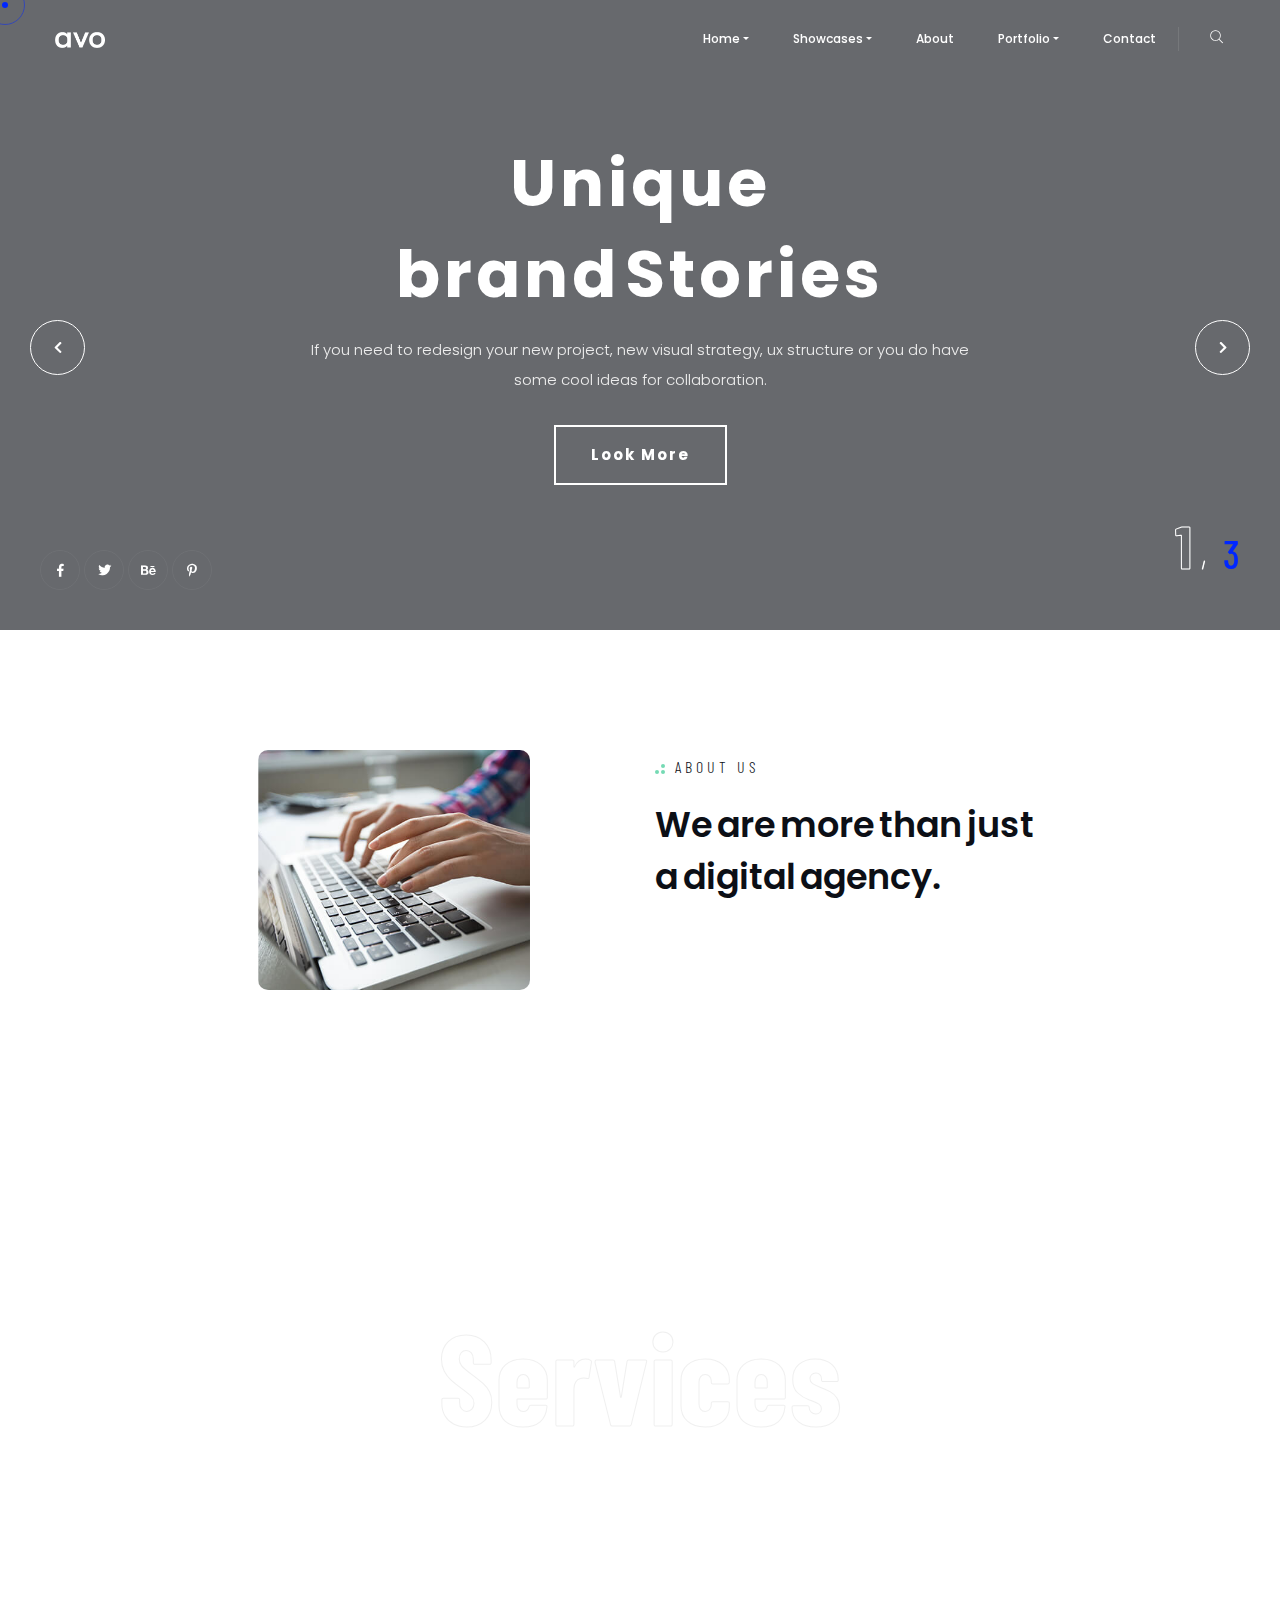
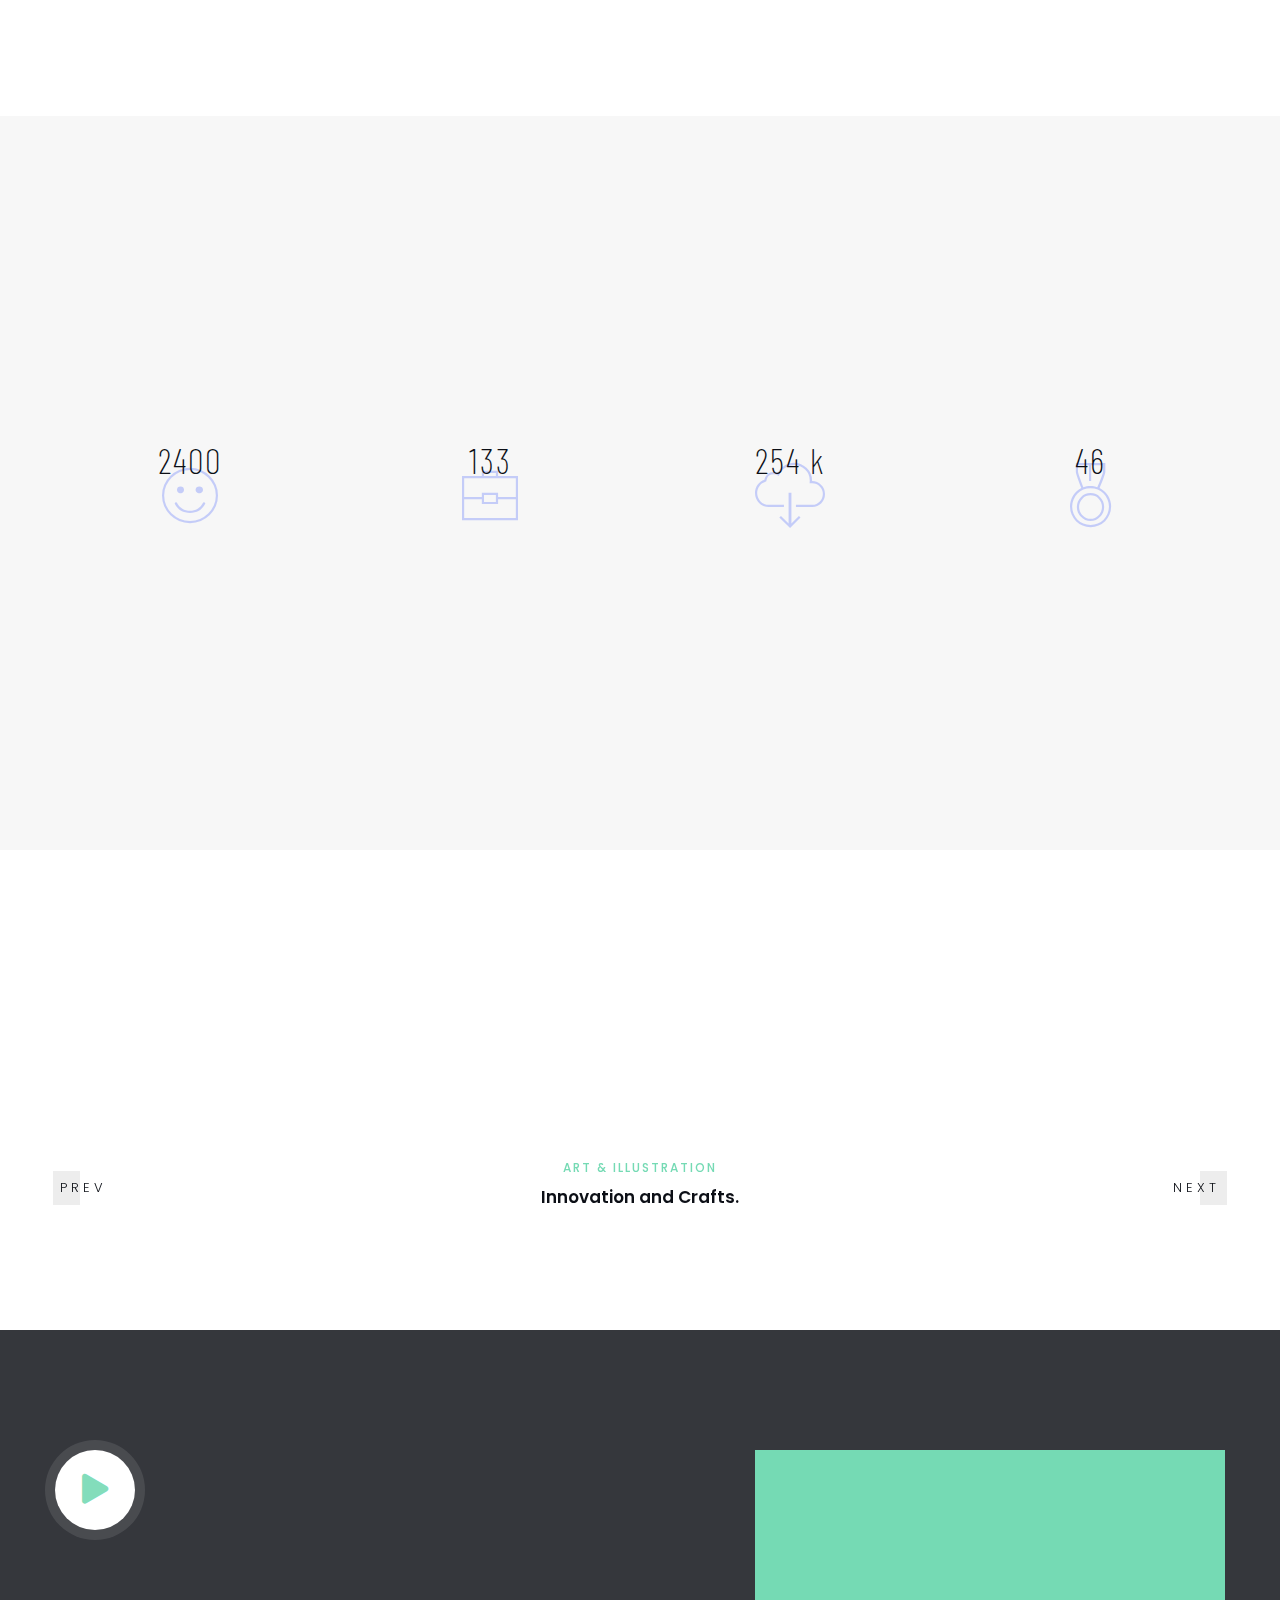
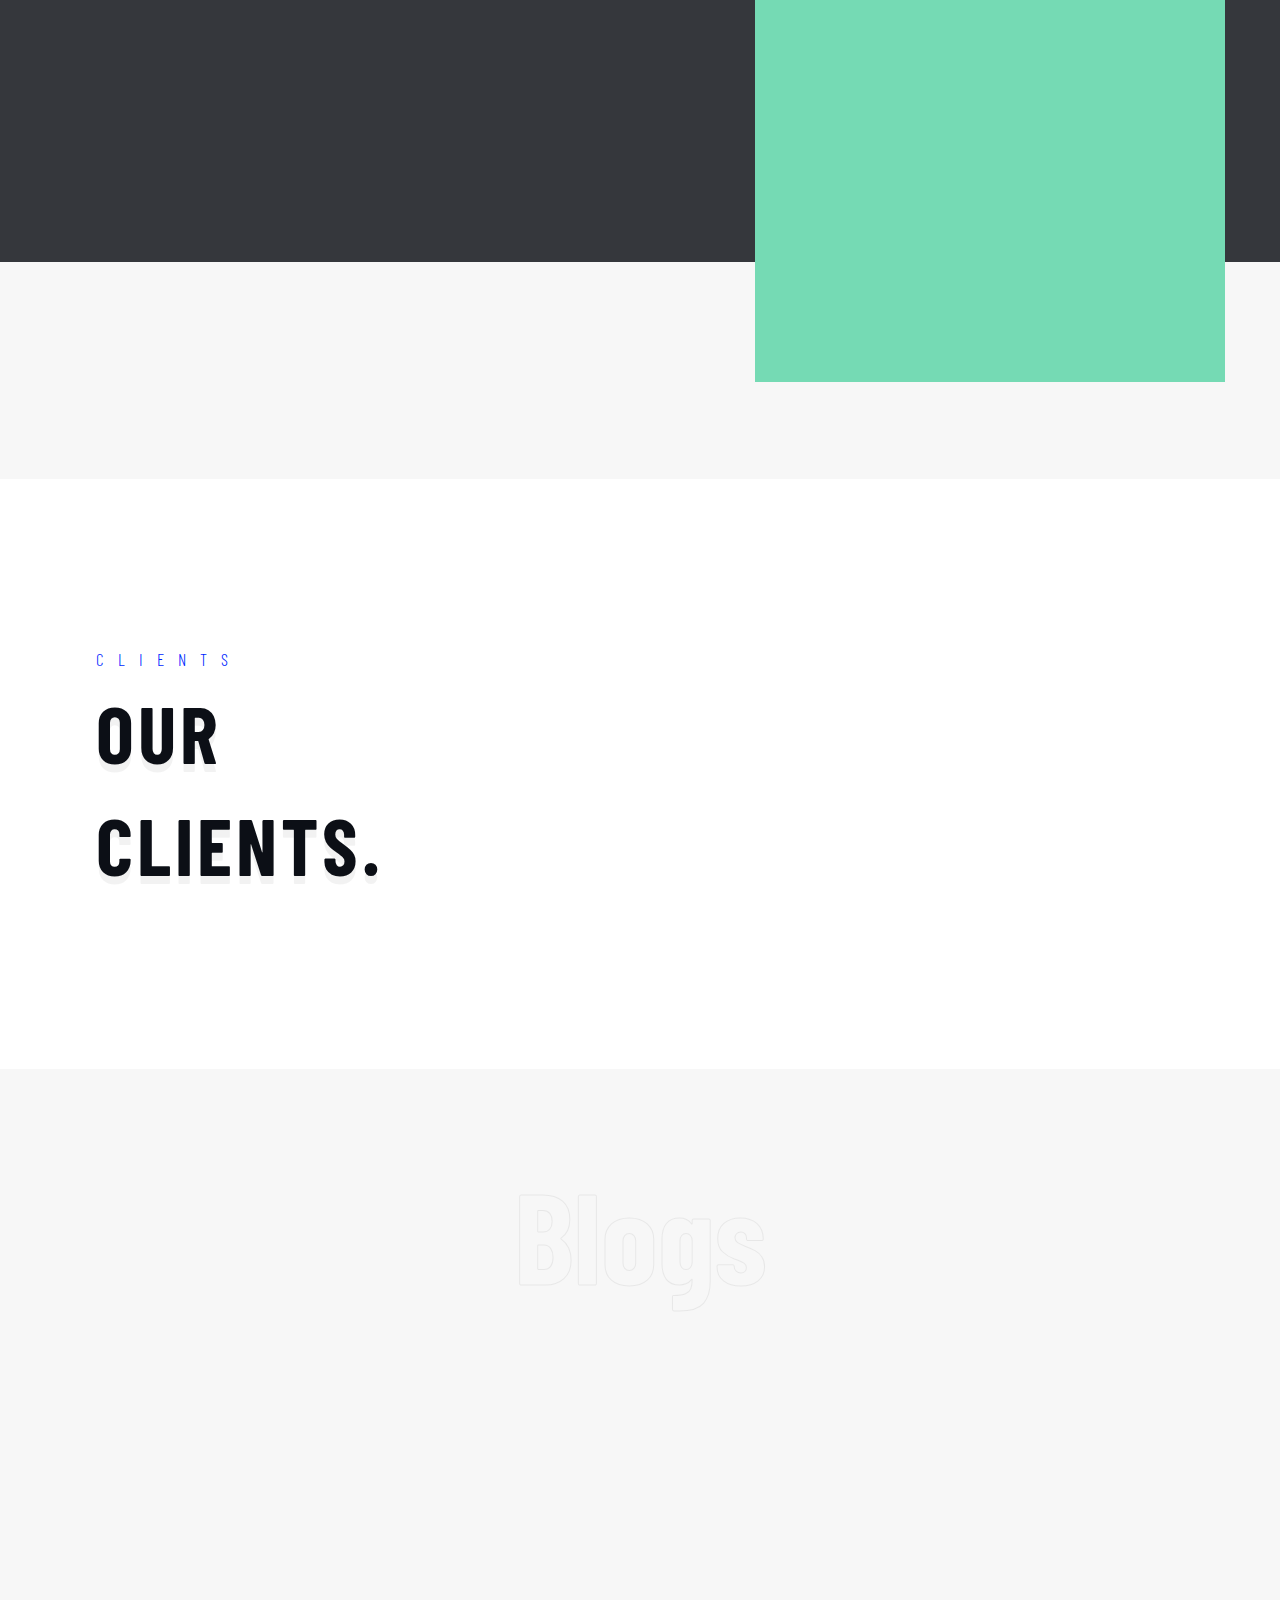
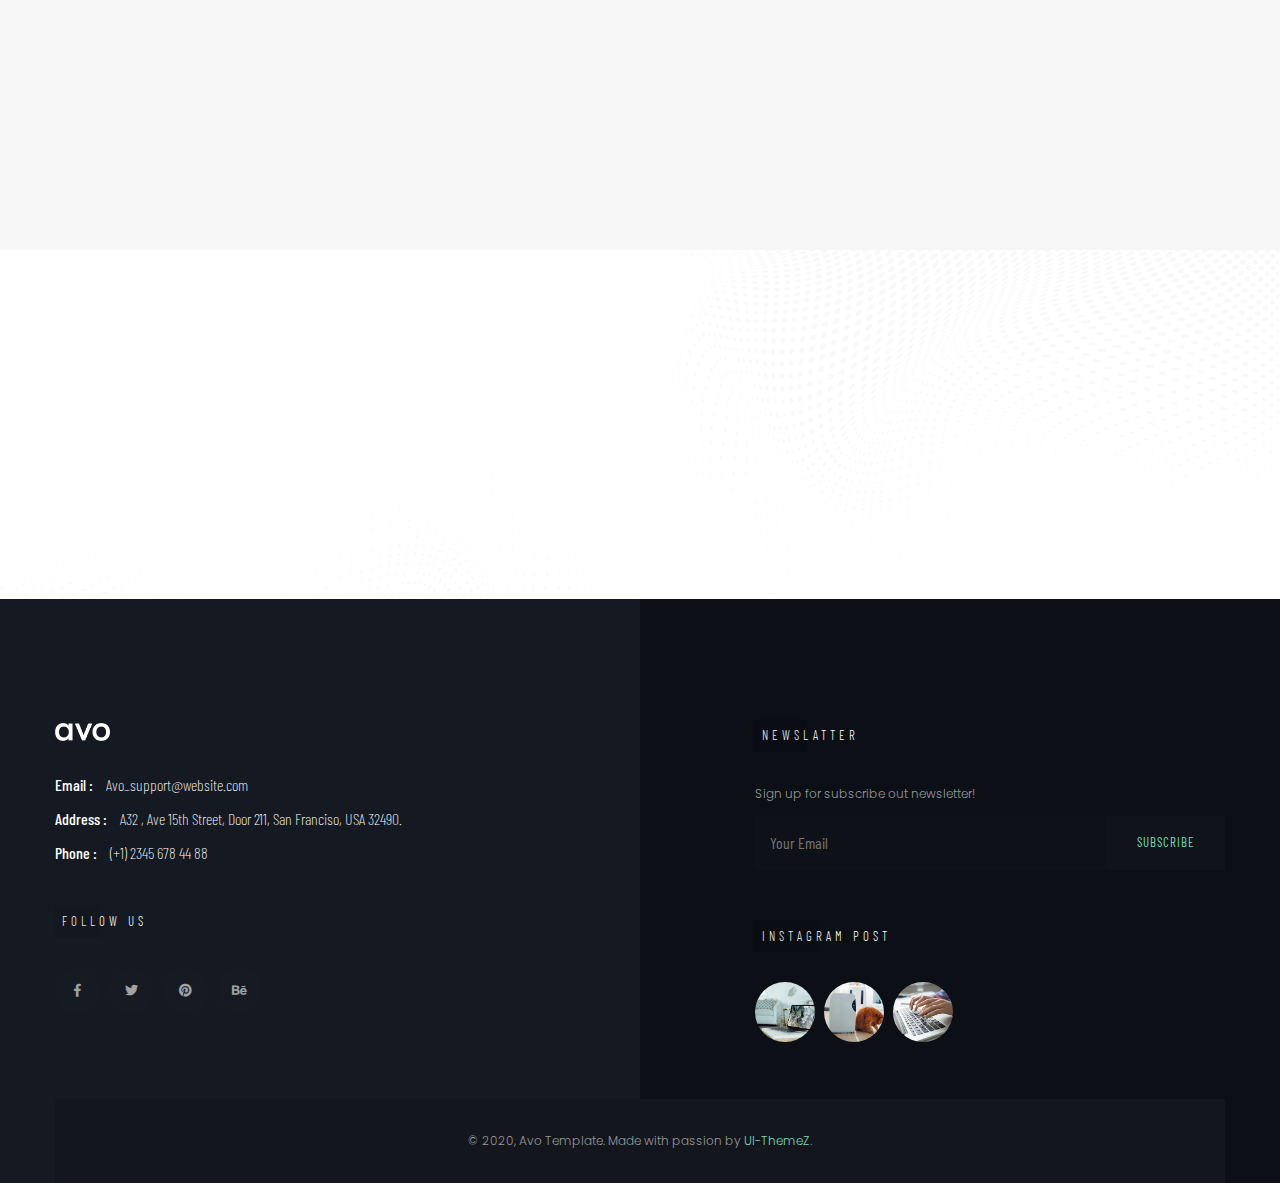
==== index_re.html @ 3b702230 "Initial commit" ====
<!DOCTYPE html>
<html lang="zxx">


<head>

    <!-- Metas -->
    <meta charset="utf-8">
    <meta http-equiv="X-UA-Compatible" content="IE=edge" />
    <meta name="viewport" content="width=device-width, initial-scale=1, maximum-scale=1" />
    <meta name="keywords" content="HTML5 Template Avo onepage themeforest" />
    <meta name="description" content="Avo - Onepage Multi-Purpose HTML5 Template" />
    <meta name="author" content="" />

    <!-- Title  -->
    <title>Stage Gear</title>

    <!-- Favicon -->
    <link rel="shortcut icon" href="img/favicon.ico" />

    <!-- Google Fonts -->
    <link href="https://fonts.googleapis.com/css?family=Poppins:100,200,300,400,500,600,700,800,900&amp;display=swap"
        rel="stylesheet">
    <link href="https://fonts.googleapis.com/css2?family=Barlow:wght@100;200;300;400;500;600;700;800;900&amp;display=swap"
        rel="stylesheet">
    <link href="https://fonts.googleapis.com/css?family=Playfair+Display:400,500,600,700,800,900&amp;display=swap"
        rel="stylesheet">
    <link href="https://fonts.googleapis.com/css2?family=Comfortaa:wght@300;400;500;600;700&amp;display=swap"
        rel="stylesheet">
    <link href="https://fonts.googleapis.com/css2?family=Barlow+Condensed:wght@200;300;400;500;600;700&amp;display=swap"
        rel="stylesheet">

    <!-- Plugins -->
    <link rel="stylesheet" href="css/plugins.css" />

    <!-- Core Style Css -->
    <link rel="stylesheet" href="css/style.css" />

</head>

<body>


    <!-- ==================== Start Loading ==================== -->

    <div id="preloader">
    </div>

    <!-- ==================== End Loading ==================== -->



    <!-- ==================== Start progress-scroll-button ==================== -->

    <div class="progress-wrap cursor-pointer">
        <svg class="progress-circle svg-content" width="100%" height="100%" viewBox="-1 -1 102 102">
            <path d="M50,1 a49,49 0 0,1 0,98 a49,49 0 0,1 0,-98" />
        </svg>
    </div>

    <!-- ==================== End progress-scroll-button ==================== -->



    <!-- ==================== Start cursor ==================== -->

    <div class="mouse-cursor cursor-outer"></div>
    <div class="mouse-cursor cursor-inner"></div>

    <!-- ==================== End cursor ==================== -->



    <!-- ==================== Start Navbar ==================== -->

    <nav class="navbar change navbar-expand-lg">
        <div class="container">

            <!-- Logo -->
            <a class="logo" href="#">
                <img src="img/logo-light.png" alt="logo">
            </a>

            <button class="navbar-toggler" type="button" data-toggle="collapse" data-target="#navbarSupportedContent"
                aria-controls="navbarSupportedContent" aria-expanded="false" aria-label="Toggle navigation">
                <span class="icon-bar"><i class="fas fa-bars"></i></span>
            </button>

            <!-- navbar links -->
            <div class="collapse navbar-collapse" id="navbarSupportedContent">
                <ul class="navbar-nav ml-auto">
                    <li class="nav-item dropdown">
                        <a class="nav-link dropdown-toggle" data-toggle="dropdown" href="#" role="button"
                            aria-haspopup="true" aria-expanded="false">Home</a>
                        <div class="dropdown-menu">
                            <a class="dropdown-item" href="index.html">Main Home</a>
                            <a class="dropdown-item" href="index2.html">Creative Studio</a>
                            <a class="dropdown-item" href="index3.html">Business Startup</a>
                            <a class="dropdown-item" href="index4.html">One Page</a>
                            <a class="dropdown-item" href="index5.html">Freelancer</a>
                        </div>
                    </li>
                    <li class="nav-item dropdown">
                        <a class="nav-link dropdown-toggle" data-toggle="dropdown" href="#" role="button"
                            aria-haspopup="true" aria-expanded="false">Showcases</a>
                        <div class="dropdown-menu">
                            <a class="dropdown-item" href="showcase.html">Full Screen</a>
                            <a class="dropdown-item" href="showcase2.html">Creative Carousel</a>
                            <a class="dropdown-item" href="showcase3.html">Radius Carousel</a>
                            <a class="dropdown-item" href="showcase4.html">Columns Carousel</a>
                        </div>
                    </li>
                    <li class="nav-item">
                        <a class="nav-link" href="about.html">About</a>
                    </li>
                    <li class="nav-item dropdown">
                        <a class="nav-link dropdown-toggle" data-toggle="dropdown" href="#" role="button"
                            aria-haspopup="true" aria-expanded="false">Portfolio</a>
                        <div class="dropdown-menu">
                            <a class="dropdown-item" href="works.html">Mouse Info</a>
                            <a class="dropdown-item" href="works2.html">Masonry 3 Columns</a>
                            <a class="dropdown-item" href="works3.html">Masonry 2 Columns</a>
                            <a class="dropdown-item" href="works4.html">Pinterest List</a>
                        </div>
                    </li>
                    <li class="nav-item">
                        <a class="nav-link" href="contact.html">Contact</a>
                    </li>
                </ul>
                <div class="search">
                    <span class="icon pe-7s-search cursor-pointer"></span>
                    <div class="search-form text-center custom-font">
                        <form>
                            <input type="text" name="search" placeholder="Search">
                        </form>
                        <span class="close pe-7s-close cursor-pointer"></span>
                    </div>
                </div>
            </div>
        </div>
    </nav>

    <!-- ==================== End Navbar ==================== -->



    <!-- ==================== Start Slider ==================== -->

    <header class="slider slider-prlx fixed-slider text-center">
        <div class="swiper-container parallax-slider">
            <div class="swiper-wrapper">
                <div class="swiper-slide">
                    <div class="bg-img valign" data-background="img/slid/01.jpg" data-overlay-dark="6">
                        <div class="container">
                            <div class="row justify-content-center">
                                <div class="col-lg-7 col-md-9">
                                    <div class="caption center">
                                        <h1 data-splitting>Unique <br> brand Stories</h1>
                                        <p>If you need to redesign your new project, new visual strategy, ux structure
                                            or you do have some cool ideas for collaboration.</p>
                                        <a href="#0" class="btn-curve btn-lit mt-30">
                                            <span>Look More</span>
                                        </a>
                                    </div>
                                </div>
                            </div>
                        </div>
                    </div>
                </div>
                <div class="swiper-slide">
                    <div class="bg-img valign" data-background="img/slid/03.jpg" data-overlay-dark="6">
                        <div class="container">
                            <div class="row justify-content-center">
                                <div class="col-lg-7 col-md-9">
                                    <div class="caption center">
                                        <h1 data-splitting>Digital <br> Design Awards</h1>
                                        <p>If you need to redesign your new project, new visual strategy, ux structure
                                            or you do have some cool ideas for collaboration.</p>
                                        <a href="#0" class="btn-curve btn-lit mt-30">
                                            <span>Look More</span>
                                        </a>
                                    </div>
                                </div>
                            </div>
                        </div>
                    </div>
                </div>
                <div class="swiper-slide">
                    <div class="bg-img valign" data-background="img/slid/02.jpg" data-overlay-dark="6">
                        <div class="container">
                            <div class="row justify-content-center">
                                <div class="col-lg-7 col-md-9">
                                    <div class="caption center">
                                        <h1 data-splitting>Original Solutions</h1>
                                        <p>If you need to redesign your new project, new visual strategy, ux structure
                                            or you do have some cool ideas for collaboration.</p>
                                        <a href="#0" class="btn-curve btn-lit mt-30">
                                            <span>Look More</span>
                                        </a>
                                    </div>
                                </div>
                            </div>
                        </div>
                    </div>
                </div>
            </div>

            <!-- slider setting -->
            <div class="setone setwo">
                <div class="swiper-button-next swiper-nav-ctrl next-ctrl cursor-pointer">
                    <i class="fas fa-chevron-right"></i>
                </div>
                <div class="swiper-button-prev swiper-nav-ctrl prev-ctrl cursor-pointer">
                    <i class="fas fa-chevron-left"></i>
                </div>
            </div>
            <div class="swiper-pagination top botm custom-font"></div>

            <div class="social-icon">
                <a href="#0"><i class="fab fa-facebook-f"></i></a>
                <a href="#0"><i class="fab fa-twitter"></i></a>
                <a href="#0"><i class="fab fa-behance"></i></a>
                <a href="#0"><i class="fab fa-pinterest-p"></i></a>
            </div>
        </div>
    </header>

    <!-- ==================== End Slider ==================== -->



    <div class="main-content">


        <!-- ==================== Start about ==================== -->

        <div class="about section-padding">
            <div class="container">
                <div class="row">
                    <div class="col-lg-5">
                        <div class="img-mons">
                            <div class="row">
                                <div class="col-md-5 cmd-padding valign">
                                    <div class="img1 wow imago" data-wow-delay=".5s">
                                        <img src="img/intro/1.jpg" alt="">
                                    </div>
                                </div>
                                <div class="col-md-7 cmd-padding">
                                    <div class="img2 wow imago" data-wow-delay=".3s">
                                        <img src="img/intro/3.jpg" alt="">
                                    </div>
                                    <div class="img3 wow imago" data-wow-delay=".8s">
                                        <img src="img/intro/2.jpg" alt="">
                                    </div>
                                </div>
                            </div>
                        </div>
                    </div>
                    <div class="col-lg-6 offset-lg-1 valign">
                        <div class="content">
                            <div class="sub-title">
                                <h6>About Us</h6>
                                <span></span>
                                <span></span>
                                <span></span>
                            </div>
                            <h3 class="main-title wow" data-splitting>We are more than just <br> a digital agency.</h3>
                            <p class="wow txt" data-splitting>We are AVO. We create award-winning websites, remarkable
                                brands and cutting-edge
                                apps.Nullam
                                imperdiet, sem at fringilla lobortis, sem nibh fringilla nibh, id gravida mi purus sit
                                amet
                                erat. Ut dictum nisi masvitp</p>
                            <div class="ftbox mt-30">
                                <ul>
                                    <li class="wow fadeIn" data-wow-delay=".3s">
                                        <span class="icon pe-7s-gleam"></span>
                                        <h6 class="custom-font">Pixel <br> Perfect</h6>
                                        <div class="dots">
                                            <span></span>
                                            <span></span>
                                            <span></span>
                                        </div>
                                    </li>
                                    <li class="space wow fadeIn" data-wow-delay=".5s">
                                        <span class="icon pe-7s-paint-bucket"></span>
                                        <h6 class="custom-font">Creative <br> Design</h6>
                                        <div class="dots">
                                            <span></span>
                                            <span></span>
                                            <span></span>
                                        </div>
                                    </li>
                                    <li class="wow fadeIn" data-wow-delay=".8s">
                                        <span class="icon pe-7s-medal"></span>
                                        <h6 class="custom-font">Heigh <br> Perfomance</h6>
                                        <div class="dots">
                                            <span></span>
                                            <span></span>
                                            <span></span>
                                        </div>
                                    </li>
                                </ul>
                            </div>
                        </div>
                    </div>
                </div>
            </div>
        </div>

        <!-- ==================== End about ==================== -->



        <!-- ==================== Start Services ==================== -->

        <section class="services">
            <div class="container">
                <div class="sec-head custom-font text-center">
                    <h6 class="wow fadeIn" data-wow-delay=".5s">Best Features</h6>
                    <h3 class="wow" data-splitting>Services.</h3>
                    <span class="tbg">Services</span>
                </div>
                <div class="row">
                    <div class="col-lg-3 col-md-6 item-box bg-img wow fadeInLeft" data-wow-delay=".3s"
                        data-background="img/1.jpg">
                        <h4 class="custom-font">Best Of <br> Our Features</h4>
                        <a href="about.html" class="btn-curve btn-bord btn-lit mt-40"><span>See All Services</span></a>
                    </div>
                    <div class="col-lg-3 col-md-6 item-box wow fadeInLeft" data-wow-delay=".5s">
                        <span class="icon pe-7s-paint-bucket"></span>
                        <h6>Graphic Design</h6>
                        <p>Tempore corrupti temporibus fuga earum asperiores fugit laudantium.</p>
                    </div>
                    <div class="col-lg-3 col-md-6 item-box wow fadeInLeft" data-wow-delay=".7s">
                        <span class="icon pe-7s-phone"></span>
                        <h6>Web & <br> Mobile Design</h6>
                        <p>Tempore corrupti temporibus fuga earum asperiores fugit.</p>
                    </div>
                    <div class="col-lg-3 col-md-6 item-box wow fadeInLeft" data-wow-delay=".9s">
                        <span class="icon pe-7s-display1"></span>
                        <h6>Social <br> media Marketing</h6>
                        <p>Tempore corrupti temporibus fuga earum asperiores fugit.</p>
                    </div>
                </div>
            </div>
            <div class="half-bg bottom"></div>
        </section>

        <!-- ==================== End Services ==================== -->



        <!-- ==================== Start numbers ==================== -->

        <section class="number-sec section-padding sub-bg">
            <div class="container">
                <div class="row">
                    <div class="col-lg-3 col-md-6">
                        <div class="item no-bord">
                            <span class="icon pe-7s-smile"></span>
                            <h3 class="custom-font"><span class="count">2400</span></h3>
                            <p class="wow txt" data-splitting>Happy Clients</p>
                        </div>
                    </div>
                    <div class="col-lg-3 col-md-6">
                        <div class="item">
                            <span class="icon pe-7s-portfolio"></span>
                            <h3 class="custom-font"><span class="count">133</span></h3>
                            <p class="wow txt" data-splitting>Compleate Projects</p>
                        </div>
                    </div>
                    <div class="col-lg-3 col-md-6">
                        <div class="item">
                            <span class="icon pe-7s-cloud-download"></span>
                            <h3 class="custom-font"><span class="count">254</span> k</h3>
                            <p class="wow txt" data-splitting>Files Downloaded</p>
                        </div>
                    </div>
                    <div class="col-lg-3 col-md-6">
                        <div class="item">
                            <span class="icon pe-7s-medal"></span>
                            <h3 class="custom-font"><span class="count">46</span></h3>
                            <p class="wow txt" data-splitting>Award Win</p>
                        </div>
                    </div>
                </div>
            </div>
        </section>

        <!-- ==================== End numbers ==================== -->



        <!-- ==================== Start works ==================== -->

        <section class="work-carousel section-padding pt-0 metro position-re">
            <div class="container ontop">
                <div class="row">
                    <div class="col-lg-12 no-padding">
                        <div class="swiper-container">
                            <div class="swiper-wrapper">
                                <div class="swiper-slide">
                                    <div class="content wow noraidus fadeInUp" data-wow-delay=".3s">
                                        <div class="item-img bg-img wow imago"
                                            data-background="img/portfolio/metro/01.jpg">
                                        </div>
                                        <div class="cont">
                                            <h6><a href="#0">art & illustration</a></h6>
                                            <h4><a href="project-details.html">Innovation and Crafts.</a></h4>
                                        </div>
                                    </div>
                                </div>
                                <div class="swiper-slide">
                                    <div class="content wow noraidus fadeInUp" data-wow-delay=".3s">
                                        <div class="item-img bg-img wow imago"
                                            data-background="img/portfolio/metro/02.jpg">
                                        </div>
                                        <div class="cont">
                                            <h6><a href="#0">art & illustration</a></h6>
                                            <h4><a href="project-details.html">Inspiring new space.</a></h4>
                                        </div>
                                    </div>
                                </div>
                                <div class="swiper-slide">
                                    <div class="content wow noraidus fadeInUp" data-wow-delay=".3s">
                                        <div class="item-img bg-img wow imago"
                                            data-background="img/portfolio/metro/03.jpg">
                                        </div>
                                        <div class="cont">
                                            <h6><a href="#0">art & illustration</a></h6>
                                            <h4><a href="project-details.html">Natural plus modern.</a></h4>
                                        </div>
                                    </div>
                                </div>
                                <div class="swiper-slide">
                                    <div class="content wow noraidus fadeInUp" data-wow-delay=".3s">
                                        <div class="item-img bg-img wow imago"
                                            data-background="img/portfolio/metro/04.jpg">
                                        </div>
                                        <div class="cont">
                                            <h6><a href="#0">art & illustration</a></h6>
                                            <h4><a href="project-details.html">Innovation and Crafts.</a></h4>
                                        </div>
                                    </div>
                                </div>
                                <div class="swiper-slide">
                                    <div class="content wow noraidus fadeInUp" data-wow-delay=".3s">
                                        <div class="item-img bg-img wow imago"
                                            data-background="img/portfolio/metro/05.jpg">
                                        </div>
                                        <div class="cont">
                                            <h6><a href="#0">art & illustration</a></h6>
                                            <h4><a href="project-details.html">Inspiring new space.</a></h4>
                                        </div>
                                    </div>
                                </div>
                            </div>

                            <!-- slider setting -->
                            <div class="swiper-button-next swiper-nav-ctrl simp-next cursor-pointer">
                                <span class="simple-btn right">Next</span>
                            </div>
                            <div class="swiper-button-prev swiper-nav-ctrl simp-prev cursor-pointer">
                                <span class="simple-btn">Prev</span>
                            </div>
                        </div>
                    </div>
                </div>
            </div>
            <div class="half-bg top"></div>
        </section>

        <!-- ==================== End works ==================== -->



        <!-- ==================== Start block-sec ==================== -->

        <section class="block-sec">
            <div class="background bg-img section-padding pb-0" data-background="img/slid/1.jpg" data-overlay-dark="8">
                <div class="container">
                    <div class="row">
                        <div class="col-lg-6">
                            <div class="vid-area">
                                <div class="vid-icon">
                                    <a class="vid" href="https://vimeo.com/127203262">
                                        <div class="vid-butn">
                                            <span class="icon">
                                                <i class="fas fa-play"></i>
                                            </span>
                                        </div>
                                    </a>
                                </div>

                                <div class="cont">
                                    <h3 class="wow" data-splitting>So that's us. There's no other way to put it.</h3>
                                </div>
                            </div>
                        </div>
                        <div class="col-lg-5 offset-lg-1">
                            <div class="testim-box">
                                <div class="head-box">
                                    <h6 class="wow fadeIn" data-wow-delay=".5s">Our Happy Clients</h6>
                                    <h4 class="wow fadeInLeft" data-wow-delay=".5s">What Client's Say?</h4>
                                </div>
                                <div class="slic-item wow fadeInUp" data-wow-delay=".5s">
                                    <div class="item">
                                        <p>Nulla metus metus ullamcorper vel tincidunt sed euismod nibh volutpat velit
                                            class
                                            aptent taciti sociosqu ad litora.</p>
                                        <div class="info">
                                            <div class="img">
                                                <div class="img-box">
                                                    <img src="img/clients/1.jpg" alt="">
                                                </div>
                                            </div>
                                            <div class="cont">
                                                <div class="author">
                                                    <h6 class="author-name custom-font">Alex Regelman</h6>
                                                    <span class="author-details">Co-founder, Colabrio</span>
                                                </div>
                                            </div>
                                        </div>
                                    </div>
                                    <div class="item">
                                        <p>Nulla metus metus ullamcorper vel tincidunt sed euismod nibh volutpat velit
                                            class
                                            aptent taciti sociosqu ad litora.</p>
                                        <div class="info">
                                            <div class="img">
                                                <div class="img-box">
                                                    <img src="img/clients/2.jpg" alt="">
                                                </div>
                                            </div>
                                            <div class="cont">
                                                <div class="author">
                                                    <h6 class="author-name custom-font">Alex Regelman</h6>
                                                    <span class="author-details">Co-founder, Colabrio</span>
                                                </div>
                                            </div>
                                        </div>
                                    </div>
                                    <div class="item">
                                        <p>Nulla metus metus ullamcorper vel tincidunt sed euismod nibh volutpat velit
                                            class
                                            aptent taciti sociosqu ad litora.</p>
                                        <div class="info">
                                            <div class="img">
                                                <div class="img-box">
                                                    <img src="img/clients/3.jpg" alt="">
                                                </div>
                                            </div>
                                            <div class="cont">
                                                <div class="author">
                                                    <h6 class="author-name custom-font">Alex Regelman</h6>
                                                    <span class="author-details">Co-founder, Colabrio</span>
                                                </div>
                                            </div>
                                        </div>
                                    </div>
                                </div>
                            </div>
                        </div>
                    </div>
                </div>
            </div>
        </section>

        <!-- ==================== End block-sec ==================== -->



        <!-- ==================== Start Skills Circle ==================== -->

        <section class="skills-circle sub-bg pt-50 pb-50">
            <div class="container">
                <div class="row">
                    <div class="col-lg-7">
                        <div class="">
                            <div class="row">
                                <div class="col-md-6">
                                    <div class="item wow fadeInLeft" data-wow-delay=".6">
                                        <div class="skill" data-value="0.9">
                                            <span class="custom-font">90%</span>
                                        </div>
                                        <div class="cont">
                                            <span>Project</span>
                                            <h6>Consulting</h6>
                                        </div>
                                    </div>
                                </div>
                                <div class="col-md-6">
                                    <div class="item wow fadeInLeft" data-wow-delay=".3">
                                        <div class="skill" data-value="0.75">
                                            <span class="custom-font">75%</span>
                                        </div>
                                        <div class="cont">
                                            <span>App</span>
                                            <h6>Development</h6>
                                        </div>
                                    </div>
                                </div>
                            </div>
                        </div>
                    </div>
                </div>
            </div>
        </section>

        <!-- ==================== End Skills Circle ==================== -->



        <!-- ==================== Start clients Brands ==================== -->

        <section class="clients section-padding">
            <div class="container">
                <div class="row">
                    <div class="col-lg-4 valign">
                        <div class="sec-head custom-font mb-0">
                            <h6>Clients</h6>
                            <h3>Our <br> Clients.</h3>
                        </div>
                    </div>
                    <div class="col-lg-8">
                        <div>
                            <div class="row bord">
                                <div class="col-md-3 col-6 brands">
                                    <div class="item wow fadeIn" data-wow-delay=".3s">
                                        <div class="img">
                                            <img src="img/clients/brands/1.png" alt="">
                                            <a href="#0" class="link" data-splitting>www.avo.com</a>
                                        </div>
                                    </div>
                                </div>
                                <div class="col-md-3 col-6 brands">
                                    <div class="item wow fadeIn" data-wow-delay=".6s">
                                        <div class="img">
                                            <img src="img/clients/brands/2.png" alt="">
                                            <a href="#0" class="link" data-splitting>www.avo.com</a>
                                        </div>
                                    </div>
                                </div>
                                <div class="col-md-3 col-6 brands">
                                    <div class="item wow fadeIn" data-wow-delay=".8s">
                                        <div class="img">
                                            <img src="img/clients/brands/3.png" alt="">
                                            <a href="#0" class="link" data-splitting>www.avo.com</a>
                                        </div>
                                    </div>
                                </div>
                                <div class="col-md-3 col-6 brands">
                                    <div class="item wow fadeIn" data-wow-delay=".3s">
                                        <div class="img">
                                            <img src="img/clients/brands/4.png" alt="">
                                            <a href="#0" class="link" data-splitting>www.avo.com</a>
                                        </div>
                                    </div>
                                </div>
                            </div>
                            <div class="row">
                                <div class="col-md-3 col-6 brands">
                                    <div class="item wow fadeIn" data-wow-delay=".4s">
                                        <div class="img">
                                            <img src="img/clients/brands/5.png" alt="">
                                            <a href="#0" class="link" data-splitting>www.avo.com</a>
                                        </div>
                                    </div>
                                </div>
                                <div class="col-md-3 col-6 brands">
                                    <div class="item wow fadeIn" data-wow-delay=".7s">
                                        <div class="img">
                                            <img src="img/clients/brands/6.png" alt="">
                                            <a href="#0" class="link" data-splitting>www.avo.com</a>
                                        </div>
                                    </div>
                                </div>
                                <div class="col-md-3 col-6 brands">
                                    <div class="item wow fadeIn" data-wow-delay=".5s">
                                        <div class="img">
                                            <img src="img/clients/brands/7.png" alt="">
                                            <a href="#0" class="link" data-splitting>www.avo.com</a>
                                        </div>
                                    </div>
                                </div>
                                <div class="col-md-3 col-6 brands">
                                    <div class="item wow fadeIn" data-wow-delay=".3s">
                                        <div class="img">
                                            <img src="img/clients/brands/8.png" alt="">
                                            <a href="#0" class="link" data-splitting>www.avo.com</a>
                                        </div>
                                    </div>
                                </div>
                            </div>
                        </div>
                    </div>
                </div>
            </div>
        </section>

        <!-- ==================== End clients Brands ==================== -->



        <!-- ==================== Start Blog ==================== -->

        <section class="blog-curs section-padding sub-bg">
            <div class="container">
                <div class="sec-head custom-font text-center">
                    <h6 class="wow fadeIn" data-wow-delay=".5s">Latest News</h6>
                    <h3 class="wow" data-splitting>Our Blogs.</h3>
                    <span class="tbg">Blogs</span>
                </div>
                <div class="row">
                    <div class="col-12">
                        <div class="blg-swipe wow fadeInUp" data-wow-delay=".5s">
                            <div class="item-box">
                                <div class="item">
                                    <div class="bimg">
                                        <div class="img bg-img" data-background="img/blog/1.jpg"></div>
                                    </div>
                                    <div class="cont valign">
                                        <div class="full-width">
                                            <div class="info custom-font">
                                                <a href="#0" class="author">
                                                    <span>by / Admin</span>
                                                </a>
                                                <a href="#0" class="date">
                                                    <span><i>06</i> Aug</span>
                                                </a>
                                            </div>
                                            <h6 class="custom-font">
                                                <a href="#0">The Start-Up Ultimate Guide to Make Your WordPress
                                                    Journal.</a>
                                            </h6>
                                            <div class="btn-more custom-font">
                                                <a href="#0" class="simple-btn">Read More</a>
                                            </div>
                                        </div>
                                    </div>
                                </div>
                            </div>
                            <div class="item-box">
                                <div class="item">
                                    <div class="bimg">
                                        <div class="img bg-img" data-background="img/blog/2.jpg"></div>
                                    </div>
                                    <div class="cont valign">
                                        <div class="full-width">
                                            <div class="info custom-font">
                                                <a href="#0" class="author">
                                                    <span>by / Admin</span>
                                                </a>
                                                <a href="#0" class="date">
                                                    <span><i>06</i> Aug</span>
                                                </a>
                                            </div>
                                            <h6 class="custom-font">
                                                <a href="#0">The Start-Up Ultimate Guide to Make Your WordPress
                                                    Journal.</a>
                                            </h6>
                                            <div class="btn-more custom-font">
                                                <a href="#0" class="simple-btn">Read More</a>
                                            </div>
                                        </div>
                                    </div>
                                </div>
                            </div>
                            <div class="item-box">
                                <div class="item">
                                    <div class="bimg">
                                        <div class="img bg-img" data-background="img/blog/3.jpg"></div>
                                    </div>
                                    <div class="cont valign">
                                        <div class="full-width">
                                            <div class="info custom-font">
                                                <a href="#0" class="author">
                                                    <span>by / Admin</span>
                                                </a>
                                                <a href="#0" class="date">
                                                    <span><i>06</i> Aug</span>
                                                </a>
                                            </div>
                                            <h6 class="custom-font">
                                                <a href="#0">The Start-Up Ultimate Guide to Make Your WordPress
                                                    Journal.</a>
                                            </h6>
                                            <div class="btn-more custom-font">
                                                <a href="#0" class="simple-btn">Read More</a>
                                            </div>
                                        </div>
                                    </div>
                                </div>
                            </div>
                            <div class="item-box">
                                <div class="item">
                                    <div class="bimg">
                                        <div class="img bg-img" data-background="img/blog/4.jpg"></div>
                                    </div>
                                    <div class="cont valign">
                                        <div class="full-width">
                                            <div class="info custom-font">
                                                <a href="#0" class="author">
                                                    <span>by / Admin</span>
                                                </a>
                                                <a href="#0" class="date">
                                                    <span><i>06</i> Aug</span>
                                                </a>
                                            </div>
                                            <h6 class="custom-font">
                                                <a href="#0">The Start-Up Ultimate Guide to Make Your WordPress
                                                    Journal.</a>
                                            </h6>
                                            <div class="btn-more custom-font">
                                                <a href="#0" class="simple-btn">Read More</a>
                                            </div>
                                        </div>
                                    </div>
                                </div>
                            </div>
                        </div>
                    </div>
                </div>
            </div>
        </section>

        <!-- ==================== End Blog ==================== -->



        <!-- ==================== Start call-to-action ==================== -->

        <section class="call-action section-padding bg-img" data-background="img/pattern.png">
            <div class="container">
                <div class="row">
                    <div class="col-md-8 col-lg-9">
                        <div class="content sm-mb30">
                            <h6 class="wow" data-splitting>Let’s Talk</h6>
                            <h2 class="wow custom-font" data-splitting>about your <b>next project</b>.</h2>
                        </div>
                    </div>

                    <div class="col-md-4 col-lg-3 valign">
                        <a href="contact.html" class="btn-curve btn-blc wow fadeInUp" data-wow-delay=".5s"><span>Get In
                                Touch</span></a>
                    </div>

                </div>
            </div>
        </section>

        <!-- ==================== End call-to-action ==================== -->



        <!-- ==================== Start Footer ==================== -->

        <footer class="footer-half sub-bg section-padding pb-0">
            <div class="container">
                <div class="row">
                    <div class="col-lg-5">
                        <div class="cont">
                            <div class="logo">
                                <a href="#0">
                                    <img src="img/logo-light.png" alt="">
                                </a>
                            </div>
                            <div class="con-info custom-font">
                                <ul>
                                    <li><span>Email : </span> Avo_support@website.com</li>
                                    <li><span>Address : </span> A32 , Ave 15th Street, Door 211, San Franciso, USA
                                        32490.
                                    </li>
                                    <li><span>Phone : </span> (+1) 2345 678 44 88</li>
                                </ul>
                            </div>
                            <div class="social-icon">
                                <h6 class="custom-font stit simple-btn">Follow Us</h6>
                                <div class="social">
                                    <a href="#0" class="icon">
                                        <i class="fab fa-facebook-f"></i>
                                    </a>
                                    <a href="#0" class="icon">
                                        <i class="fab fa-twitter"></i>
                                    </a>
                                    <a href="#0" class="icon">
                                        <i class="fab fa-pinterest"></i>
                                    </a>
                                    <a href="#0" class="icon">
                                        <i class="fab fa-behance"></i>
                                    </a>
                                </div>
                            </div>
                        </div>
                    </div>
                    <div class="col-lg-5 offset-lg-2">
                        <div class="subscribe mb-50">
                            <h6 class="custom-font stit simple-btn">Newslatter</h6>
                            <p>Sign up for subscribe out newsletter!</p>
                            <form>
                                <div class="form-group custom-font">
                                    <input type="email" name="subscribe" placeholder="Your Email">
                                    <button class="cursor-pointer">Subscribe</button>
                                </div>
                            </form>
                        </div>
                        <div class="insta">
                            <h6 class="custom-font stit simple-btn">Instagram Post</h6>
                            <div class="insta-gallary">
                                <a href="#0">
                                    <img src="img/insta/1.jpg" alt="">
                                </a>
                                <a href="#0">
                                    <img src="img/insta/2.jpg" alt="">
                                </a>
                                <a href="#0">
                                    <img src="img/insta/3.jpg" alt="">
                                </a>
                            </div>
                        </div>
                    </div>
                </div>
                <div class="copyrights text-center">
                    <p>© 2020, Avo Template. Made with passion by <a href="#0">UI-ThemeZ</a>.</p>
                </div>
            </div>
        </footer>

        <!-- ==================== End Footer ==================== -->


    </div>






    <!-- jQuery -->
    <script src="js/jquery-3.0.0.min.js"></script>
    <script src="js/jquery-migrate-3.0.0.min.js"></script>

    <!-- plugins -->
    <script src="js/plugins.js"></script>

    <!-- custom scripts -->
    <script src="js/scripts.js"></script>

</body>


</html>
---- css/plugins.css ----
/*-----------------------------------------------------------------------------------

	Theme Name: avo
	Theme URI: http://
	Description: The Multi-Purpose Template
	Author: ui-themez
	Author URI: http://themeforest.net/user/ui-themez
	Version: 1.0

-----------------------------------------------------------------------------------*/

/* ----------------------------------------------------------------
			[ All Css Plugins & Helper Classes File ]
-----------------------------------------------------------------*/

/* == bootstrap == */
@import url("plugins/bootstrap.min.css");

/* == animate css == */
@import url("plugins/animate.css");

/* == ionicons icon font == */
@import url("plugins/ionicons.min.css");

/* == pe-icon-7-stroke == */
@import url("plugins/pe-icon-7-stroke.css");

/* == fontawesome icon font == */
@import url("plugins/fontawesome-all.min.css");

/* == justifiedGallery.min == */
@import url("plugins/justifiedGallery.min.css");

/* == YouTubePopUp == */
@import url("plugins/YouTubePopUp.css");

/* == slick carousel == */
@import url("plugins/slick.css");
@import url("plugins/slick-theme.css");

/* == swiper.min font == */
@import url("plugins/swiper.min.css");
---- css/style.css ----
/*-----------------------------------------------------------------------------------

    
-----------------------------------------------------------------------------------*/
/* ----------------------------------------------------------------

== Table Of Content

    |--- BASE

        |- typography
        |- helper classes

    |--- SHORTCODES

        |- extra
        |- overlay
        |- section-heading
        |- buttons
        |- navbar
        |- sliders
        |- intro
        |- feature-box
        |- clients
        |- counter
        |- portfolio
        |- process
        |- progress-bar
        |- tabs
        |- team
        |- testimonials
        |- blog
        |- contact-form
        |- footers

    |--- BASE

        |- responsive
	


---------------------------------------------------------------- */
/* ====================== [ Start Typography  ] ====================== */
* {
  margin: 0;
  padding: 0;
  -webkit-box-sizing: border-box;
  box-sizing: border-box;
  outline: none;
  list-style: none; }

body {
  color: #0c0f16;
  line-height: 1.5;
  font-weight: 400;
  overflow-x: hidden !important;
  font-family: 'Poppins', sans-serif; }
  body.bd-dark {
    color: rgb(63, 63, 63);
    background: #0c0f16; }

img {
  width: 100%;
  height: auto; }

span, a, a:hover {
  display: inline-block;
  color: inherit; }

h1 {
  font-size: 55px; }

h2 {
  font-size: 40px; }

h3 {
  font-size: 35px; }

h4 {
  font-size: 30px; }

h5 {
  font-size: 25px; }

h6 {
  font-size: 18px; }

h1, h2, h3, h4, h5, h6 {
  margin: 0;
  line-height: 1.4;
  font-weight: 600; }

p {
  color: #777;
  font-size: 15px;
  font-weight: 300;
  line-height: 2;
  margin: 0; }

a, span {
  display: inline-block; }
  a:hover, span:hover {
    text-decoration: none; }

.container {
  max-width: 1200px; }

.custom-font {
  font-family: 'Barlow Condensed', sans-serif; }

/* ====================== [ End Typography  ] ====================== */
/* ====================== [ Start Helper Classes  ] ====================== */
.o-hidden {
  overflow: hidden; }

.position-re {
  position: relative; }

.ontop {
  position: relative;
  z-index: 7; }

.full-over {
  position: absolute !important;
  top: 0;
  left: 0;
  height: 100%;
  width: 100%; }

.full-width {
  width: 100% !important; }

.main-color {
  color: #75dab4 !important; }

.bg-gray {
  background-color: #f8f4f3; }
  .bg-gray .primery-shadow {
    -webkit-box-shadow: 0px 4px 30px -4px rgba(0, 0, 0, 0.2);
    box-shadow: 0px 4px 30px -4px rgba(0, 0, 0, 0.2); }

.bg-dark {
  background-color: #141414 !important; }
  .bg-dark .primery-shadow {
    -webkit-box-shadow: 0px 4px 40px -4px rgba(255, 255, 255, 0.2);
    box-shadow: 0px 4px 40px -4px rgba(255, 255, 255, 0.2); }

.bg-color {
  background-color: #75dab4 !important; }
  .bg-color .primery-shadow {
    -webkit-box-shadow: 0px 4px 40px -4px rgba(255, 255, 255, 0.2);
    box-shadow: 0px 4px 40px -4px rgba(255, 255, 255, 0.2); }

.sub-bg {
  background: #f7f7f7 !important; }

.bg-img {
  background-size: cover;
  background-repeat: no-repeat; }

.bg-center {
  background-position: center center; }

.bg-fixed {
  background-attachment: fixed; }

.bg-repeat {
  background-size: auto;
  background-repeat: repeat; }

.section-padding {
  padding: 120px 0; }

.section-ptb {
  padding: 80px 0; }

.cmd-padding {
  padding: 0 10px; }

.csm-padding {
  padding: 0 5px; }

.head-pt {
  padding: 80px 0 0; }

.head-pb {
  padding: 0 0 80px; }

.rounded {
  border-radius: 5px; }

.circle {
  border-radius: 50%; }

.unlist {
  list-style: none; }

.undecro:hover {
  text-decoration: none; }

.inline {
  display: inline-block; }

.valign {
  display: -webkit-box;
  display: -ms-flexbox;
  display: flex;
  -webkit-box-align: center;
  -ms-flex-align: center;
  align-items: center; }

.primery-shadow {
  -webkit-box-shadow: 0px 8px 30px -4px rgba(0, 0, 0, 0.1);
  box-shadow: 0px 8px 30px -4px rgba(0, 0, 0, 0.1); }

.padding5 {
  padding-right: 5%;
  padding-left: 5%; }

/*-------------------------------------------------------
					 text color
-------------------------------------------------------*/
.text-white {
  color: #FFF; }

.text-black {
  color: #000; }

.text-extra-light-gray {
  color: #b7b7b7; }

/*-------------------------------------------------------
					font-weight
-------------------------------------------------------*/
.fw-100 {
  font-weight: 100 !important; }

.fw-200 {
  font-weight: 200 !important; }

.fw-300 {
  font-weight: 300 !important; }

.fw-400 {
  font-weight: 400 !important; }

.fw-500 {
  font-weight: 500 !important; }

.fw-600 {
  font-weight: 600 !important; }

.fw-700 {
  font-weight: 700 !important; }

.fw-800 {
  font-weight: 800 !important; }

.fw-900 {
  font-weight: 900 !important; }

/*-------------------------------------------------------
					 font-size
-------------------------------------------------------*/
.fz-10 {
  font-size: 10px !important; }

.fz-12 {
  font-size: 12px !important; }

.fz-14 {
  font-size: 14px !important; }

.fz-15 {
  font-size: 15px !important; }

.fz-16 {
  font-size: 16px !important; }

.fz-18 {
  font-size: 18px !important; }

.fz-20 {
  font-size: 20px !important; }

.fz-22 {
  font-size: 22px !important; }

.fz-25 {
  font-size: 25px !important; }

.fz-30 {
  font-size: 30px !important; }

.fz-40 {
  font-size: 40px !important; }

.fz-50 {
  font-size: 50px !important; }

/*-------------------------------------------------------
					line-height
-------------------------------------------------------*/
.line-height-10 {
  line-height: 10px; }

.line-height-13 {
  line-height: 13px; }

.line-height-18 {
  line-height: 18px; }

.line-height-20 {
  line-height: 20px; }

.line-height-24 {
  line-height: 24px; }

.line-height-22 {
  line-height: 22px; }

.line-height-26 {
  line-height: 26px; }

.line-height-28 {
  line-height: 28px; }

.line-height-30 {
  line-height: 30px; }

.line-height-35 {
  line-height: 35px; }

.line-height-40 {
  line-height: 40px; }

.line-height-45 {
  line-height: 45px; }

.line-height-50 {
  line-height: 50px; }

.line-height-55 {
  line-height: 55px; }

.line-height-60 {
  line-height: 60px; }

.line-height-65 {
  line-height: 65px; }

.line-height-70 {
  line-height: 70px; }

.line-height-75 {
  line-height: 75px; }

.line-height-80 {
  line-height: 80px; }

.line-height-85 {
  line-height: 85px; }

.line-height-90 {
  line-height: 90px; }

.line-height-95 {
  line-height: 95px; }

.line-height-100 {
  line-height: 100px; }

.line-height-110 {
  line-height: 110px; }

.line-height-120 {
  line-height: 120px; }

/*-------------------------------------------------------
					text-transform
-------------------------------------------------------*/
.text-u {
  text-transform: uppercase !important; }

.text-l {
  text-transform: lowercase !important; }

.text-c {
  text-transform: capitalize !important; }

.text-non {
  text-transform: none !important; }

.text-i {
  font-style: italic; }

/*-------------------------------------------------------
					 letter-spacing
-------------------------------------------------------*/
.ls0 {
  letter-spacing: 0px !important; }

.ls1 {
  letter-spacing: 1px !important; }

.ls2 {
  letter-spacing: 2px !important; }

.ls3 {
  letter-spacing: 3px !important; }

.ls4 {
  letter-spacing: 4px !important; }

.ls5 {
  letter-spacing: 5px !important; }

.ls10 {
  letter-spacing: 10px !important; }

/*-------------------------------------------------------
			 margin-top  (0/100) +5
-------------------------------------------------------*/
.mt-0 {
  margin-top: 0 !important; }

.mt-5 {
  margin-top: 5px !important; }

.mt-10 {
  margin-top: 10px !important; }

.mt-15 {
  margin-top: 15px !important; }

.mt-20 {
  margin-top: 20px !important; }

.mt-25 {
  margin-top: 25px !important; }

.mt-30 {
  margin-top: 30px !important; }

.mt-35 {
  margin-top: 35px !important; }

.mt-40 {
  margin-top: 40px !important; }

.mt-45 {
  margin-top: 45px !important; }

.mt-50 {
  margin-top: 50px !important; }

.mt-55 {
  margin-top: 55px !important; }

.mt-60 {
  margin-top: 60px !important; }

.mt-62 {
  margin-top: 62px !important; }

.mt-65 {
  margin-top: 65px !important; }

.mt-70 {
  margin-top: 70px !important; }

.mt-75 {
  margin-top: 75px !important; }

.mt-80 {
  margin-top: 80px !important; }

.mt-85 {
  margin-top: 85px !important; }

.mt-90 {
  margin-top: 90px !important; }

.mt-95 {
  margin-top: 95px !important; }

.mt-100 {
  margin-top: 100px !important; }

/*-------------------------------------------------------
			 margin-bottom  (0/100) +5
-------------------------------------------------------*/
.mb-0 {
  margin-bottom: 0 !important; }

.mb-5 {
  margin-bottom: 5px !important; }

.mb-10 {
  margin-bottom: 10px !important; }

.mb-15 {
  margin-bottom: 15px !important; }

.mb-20 {
  margin-bottom: 20px !important; }

.mb-25 {
  margin-bottom: 25px !important; }

.mb-30 {
  margin-bottom: 30px !important; }

.mb-35 {
  margin-bottom: 35px !important; }

.mb-40 {
  margin-bottom: 40px !important; }

.mb-45 {
  margin-bottom: 45px !important; }

.mb-50 {
  margin-bottom: 50px !important; }

.mb-55 {
  margin-bottom: 55px !important; }

.mb-60 {
  margin-bottom: 60px !important; }

.mb-62 {
  margin-bottom: 62px !important; }

.mb-65 {
  margin-bottom: 65px !important; }

.mb-70 {
  margin-bottom: 70px !important; }

.mb-75 {
  margin-bottom: 75px !important; }

.mb-80 {
  margin-bottom: 80px !important; }

.mb-85 {
  margin-bottom: 85px !important; }

.mb-90 {
  margin-bottom: 90px !important; }

.mb-95 {
  margin-bottom: 95px !important; }

.mb-100 {
  margin-bottom: 100px !important; }

/*-------------------------------------------------------
			padding-top  (0/100) +5
-------------------------------------------------------*/
.pt-0 {
  padding-top: 0 !important; }

.pt-5 {
  padding-top: 5px !important; }

.pt-10 {
  padding-top: 10px !important; }

.pt-15 {
  padding-top: 15px !important; }

.pt-20 {
  padding-top: 20px !important; }

.pt-25 {
  padding-top: 25px !important; }

.pt-30 {
  padding-top: 30px !important; }

.pt-35 {
  padding-top: 35px !important; }

.pt-40 {
  padding-top: 40px !important; }

.pt-45 {
  padding-top: 45px !important; }

.pt-50 {
  padding-top: 50px !important; }

.pt-55 {
  padding-top: 55px !important; }

.pt-60 {
  padding-top: 60px !important; }

.pt-65 {
  padding-top: 65px !important; }

.pt-70 {
  padding-top: 70px !important; }

.pt-75 {
  padding-top: 75px !important; }

.pt-80 {
  padding-top: 80px !important; }

.pt-85 {
  padding-top: 85px !important; }

.pt-90 {
  padding-top: 90px !important; }

.pt-95 {
  padding-top: 95px !important; }

.pt-100 {
  padding-top: 100px !important; }

/*-------------------------------------------------------
		 padding-bottom  (0/100) +5
-------------------------------------------------------*/
.pb-0 {
  padding-bottom: 0 !important; }

.pb-5 {
  padding-bottom: 5px !important; }

.pb-10 {
  padding-bottom: 10px !important; }

.pb-15 {
  padding-bottom: 15px !important; }

.pb-20 {
  padding-bottom: 20px !important; }

.pb-25 {
  padding-bottom: 25px !important; }

.pb-30 {
  padding-bottom: 30px !important; }

.pb-35 {
  padding-bottom: 35px !important; }

.pb-40 {
  padding-bottom: 40px !important; }

.pb-45 {
  padding-bottom: 45px !important; }

.pb-50 {
  padding-bottom: 50px !important; }

.pb-55 {
  padding-bottom: 55px !important; }

.pb-60 {
  padding-bottom: 60px !important; }

.pb-65 {
  padding-bottom: 65px !important; }

.pb-70 {
  padding-bottom: 70px !important; }

.pb-75 {
  padding-bottom: 75px !important; }

.pb-80 {
  padding-bottom: 80px !important; }

.pb-85 {
  padding-bottom: 85px !important; }

.pb-90 {
  padding-bottom: 90px !important; }

.pb-95 {
  padding-bottom: 95px !important; }

.pb-100 {
  padding-bottom: 100px !important; }

.no-padding {
  padding: 0 !important; }

/* ====================== [ End Helper Classes  ] ====================== */
/* ====================== [ Start Preloader ] ====================== */
.pace {
  pointer-events: none;
  -webkit-user-select: none;
  -moz-user-select: none;
  -ms-user-select: none;
  user-select: none;
  z-index: 99999999999999;
  position: fixed;
  margin: auto;
  top: 0;
  left: 0;
  right: 0;
  bottom: 0;
  width: 400px;
  border: 0px;
  height: 1px;
  overflow: hidden;
  background: rgba(255, 255, 255, 0.05);
  -webkit-transition: all 1s;
  -o-transition: all 1s;
  transition: all 1s; }
  .pace .pace-progress {
    -webkit-transform: translate3d(0, 0, 0);
    transform: translate3d(0, 0, 0);
    max-width: 300px;
    position: fixed;
    z-index: 99999999999999;
    display: block;
    position: absolute;
    top: 0;
    right: 100%;
    height: 100%;
    width: 100%;
    background: #75dab4; }

.pace.pace-inactive {
  width: 100vw;
  opacity: 0; }
  .pace.pace-inactive .pace-progress {
    max-width: 100vw; }

#preloader {
  width: 100%;
  height: 100vh;
  overflow: hidden;
  position: fixed;
  z-index: 9999999; }
  #preloader:after, #preloader:before {
    content: '';
    position: fixed;
    left: 0;
    height: 50%;
    width: 100%;
    background: #252531;
    -webkit-transition-timing-function: cubic-bezier(0.19, 1, 0.22, 1);
    -o-transition-timing-function: cubic-bezier(0.19, 1, 0.22, 1);
    transition-timing-function: cubic-bezier(0.19, 1, 0.22, 1); }
  #preloader:before {
    top: 0; }
  #preloader:after {
    bottom: 0; }
  #preloader.isdone {
    visibility: hidden;
    -webkit-transition-delay: 1.5s;
    -o-transition-delay: 1.5s;
    transition-delay: 1.5s; }
    #preloader.isdone:after, #preloader.isdone:before {
      height: 0;
      -webkit-transition: all 0.7s cubic-bezier(1, 0, 0.55, 1);
      -o-transition: all 0.7s cubic-bezier(1, 0, 0.55, 1);
      transition: all 0.7s cubic-bezier(1, 0, 0.55, 1);
      -webkit-transition-delay: 1s;
      -o-transition-delay: 1s;
      transition-delay: 1s; }

.loading-text {
  font-weight: 300;
  text-transform: uppercase;
  letter-spacing: 10px;
  position: absolute;
  top: calc(50% - 30px);
  left: 50%;
  -webkit-transform: translate(-50%, -50%);
  -ms-transform: translate(-50%, -50%);
  transform: translate(-50%, -50%);
  color: #75dab4;
  font-family: 'Teko', sans-serif;
  z-index: 9999; }
  .loading-text.isdone {
    top: 50%;
    opacity: 0;
    -webkit-transition: all 0.8s cubic-bezier(0.19, 1, 0.22, 1);
    -o-transition: all 0.8s cubic-bezier(0.19, 1, 0.22, 1);
    transition: all 0.8s cubic-bezier(0.19, 1, 0.22, 1);
    -webkit-transition-delay: .5s;
    -o-transition-delay: .5s;
    transition-delay: .5s; }

/* ====================== [ End Preloader ] ====================== */
/* ====================== [ Start Text Animation & Images ] ====================== */
.splitting.animated .char {
  -webkit-animation: fadeInUp 0.4s cubic-bezier(0.3, 0, 0.7, 1) both;
  animation: fadeInUp 0.4s cubic-bezier(0.3, 0, 0.7, 1) both;
  -webkit-animation-delay: calc(30ms * var(--char-index));
  animation-delay: calc(30ms * var(--char-index)); }

.splitting .whitespace {
  width: 5px; }

@-webkit-keyframes fadeInUp {
  0% {
    opacity: 0;
    -webkit-transform: translateY(20px);
    transform: translateY(20px); }
  100% {
    opacity: 1;
    -webkit-transform: translateY(0);
    transform: translateY(0); } }

@keyframes fadeInUp {
  0% {
    opacity: 0;
    -webkit-transform: translateY(20px);
    transform: translateY(20px); }
  100% {
    opacity: 1;
    -webkit-transform: translateY(0);
    transform: translateY(0); } }

.splitting.txt.animated .char {
  -webkit-animation: fadeIn 0.3s cubic-bezier(0.3, 0, 0.7, 1) both;
  animation: fadeIn 0.3s cubic-bezier(0.3, 0, 0.7, 1) both;
  -webkit-animation-delay: calc(10ms * var(--char-index));
  animation-delay: calc(10ms * var(--char-index)); }

.splitting.txt .whitespace {
  width: 5px; }

@-webkit-keyframes fadeIn {
  0% {
    opacity: 0; }
  100% {
    opacity: 1; } }

@keyframes fadeIn {
  0% {
    opacity: 0; }
  100% {
    opacity: 1; } }

.imago {
  -webkit-clip-path: polygon(0 0, 100% 0, 100% 0, 0 0);
  clip-path: polygon(0 0, 100% 0, 100% 0, 0 0);
  -webkit-transition: all .8s;
  -o-transition: all .8s;
  transition: all .8s;
  -webkit-transition-delay: .3s;
  -o-transition-delay: .3s;
  transition-delay: .3s; }
  .imago.animated {
    -webkit-clip-path: polygon(0 0, 100% 0, 100% 100%, 0 100%);
    clip-path: polygon(0 0, 100% 0, 100% 100%, 0 100%); }

/* ====================== [ End Text Animation & Images ] ====================== */
/* ====================== [ Start Cursor Style ] ====================== */
body {
  cursor: none; }

.mouse-cursor {
  position: fixed;
  left: 0;
  top: 0;
  pointer-events: none;
  border-radius: 50%;
  -webkit-transform: translateZ(0);
  transform: translateZ(0);
  visibility: hidden; }

.cursor-inner {
  margin-left: 2px;
  margin-top: 2px;
  width: 6px;
  height: 6px;
  z-index: 10000001;
  background-color: #0027ff;
  -webkit-transition: width .3s ease-in-out,
 height .3s ease-in-out,
 margin .3s ease-in-out,
 opacity .3s ease-in-out;
  -o-transition: width .3s ease-in-out,
 height .3s ease-in-out,
 margin .3s ease-in-out,
 opacity .3s ease-in-out;
  transition: width .3s ease-in-out,
 height .3s ease-in-out,
 margin .3s ease-in-out,
 opacity .3s ease-in-out; }

.cursor-inner.cursor-hover {
  margin-left: -40px;
  margin-top: -40px;
  width: 80px;
  height: 80px;
  background-color: #0027ff;
  opacity: .3; }

.cursor-outer {
  margin-left: -15px;
  margin-top: -15px;
  width: 40px;
  height: 40px;
  border: 1px solid #0027ff;
  -webkit-box-sizing: border-box;
  box-sizing: border-box;
  z-index: 10000000;
  opacity: .5;
  -webkit-transition: all .08s ease-out;
  -o-transition: all .08s ease-out;
  transition: all .08s ease-out; }
  .cursor-outer.cursor-hover {
    opacity: 0; }

/* ====================== [ End Cursor Style ] ====================== */
/* ====================== [ Start progress-wrap ] ====================== */
.progress-wrap {
  position: fixed;
  bottom: 30px;
  right: 30px;
  height: 44px;
  width: 44px;
  cursor: pointer;
  display: block;
  border-radius: 50px;
  z-index: 100;
  opacity: 0;
  visibility: hidden;
  -webkit-transform: translateY(20px);
  -ms-transform: translateY(20px);
  transform: translateY(20px);
  -webkit-transition: all 400ms linear;
  -o-transition: all 400ms linear;
  transition: all 400ms linear; }

.progress-wrap.active-progress {
  opacity: 1;
  visibility: visible;
  -webkit-transform: translateY(0);
  -ms-transform: translateY(0);
  transform: translateY(0); }

.progress-wrap::after {
  position: absolute;
  font-family: 'Font Awesome 5 Free';
  content: '\f077';
  text-align: center;
  line-height: 44px;
  font-size: 13px;
  font-weight: 900;
  color: #0027ff;
  left: 0;
  top: 0;
  height: 44px;
  width: 44px;
  cursor: pointer;
  display: block;
  z-index: 1;
  -webkit-transition: all 400ms linear;
  -o-transition: all 400ms linear;
  transition: all 400ms linear; }

.progress-wrap svg path {
  fill: none; }

.progress-wrap svg.progress-circle path {
  stroke: #0027ff;
  stroke-width: 4;
  -webkit-box-sizing: border-box;
  box-sizing: border-box;
  -webkit-transition: all 400ms linear;
  -o-transition: all 400ms linear;
  transition: all 400ms linear; }

/* ====================== [ End progress-wrap ] ====================== */
/* ====================== [ Start Overlay ] ====================== */
[data-overlay-dark],
[data-overlay-light] {
  position: relative; }

[data-overlay-dark] .container,
[data-overlay-light] .container {
  position: relative;
  z-index: 2; }

[data-overlay-dark]:before,
[data-overlay-light]:before {
  content: '';
  position: absolute;
  width: 100%;
  height: 100%;
  top: 0;
  left: 0;
  z-index: 1; }

[data-overlay-dark]:before {
  background: #02050b; }

[data-overlay-light]:before {
  background: #fff; }

[data-overlay-dark] h1,
[data-overlay-dark] h2,
[data-overlay-dark] h3,
[data-overlay-dark] h4,
[data-overlay-dark] h5,
[data-overlay-dark] h6,
[data-overlay-dark] span,
.bg-dark h1,
.bg-dark h2,
.bg-dark h3,
.bg-dark h4,
.bg-dark h5,
.bg-dark h6,
.bg-dark span,
.bg-color h1,
.bg-color h2,
.bg-color h3,
.bg-color h4,
.bg-color h5,
.bg-color h6,
.bg-color span {
  color: #fff; }

[data-overlay-dark] p,
.bg-dark p,
.bg-color p {
  color: #dad6d6; }

[data-overlay-dark="0"]:before,
[data-overlay-light="0"]:before {
  opacity: 0; }

[data-overlay-dark="1"]:before,
[data-overlay-light="1"]:before {
  opacity: .1; }

[data-overlay-dark="2"]:before,
[data-overlay-light="2"]:before {
  opacity: .2; }

[data-overlay-dark="3"]:before,
[data-overlay-light="3"]:before {
  opacity: .3; }

[data-overlay-dark="4"]:before,
[data-overlay-light="4"]:before {
  opacity: .4; }

[data-overlay-dark="5"]:before,
[data-overlay-light="5"]:before {
  opacity: .5; }

[data-overlay-dark="6"]:before,
[data-overlay-light="6"]:before {
  opacity: .6; }

[data-overlay-dark="7"]:before,
[data-overlay-light="7"]:before {
  opacity: .7; }

[data-overlay-dark="8"]:before,
[data-overlay-light="8"]:before {
  opacity: .8; }

[data-overlay-dark="9"]:before,
[data-overlay-light="9"]:before,
[data-overlay-color="9"]:before {
  opacity: .9; }

[data-overlay-dark="10"]:before,
[data-overlay-light="10"]:before {
  opacity: 1; }

/* ====================== [ End Overlay ] ====================== */
/* ====================== [ Start Heading ] ====================== */
.sec-head {
  position: relative;
  margin: 0 auto 80px; }
  .sec-head h6 {
    color: #0027ff;
    font-weight: 300;
    font-size: 17px;
    text-transform: uppercase;
    letter-spacing: 14px;
    margin-bottom: 5px; }
  .sec-head h3 {
    font-size: 80px;
    font-weight: 700;
    text-transform: uppercase;
    letter-spacing: 4px;
    text-shadow: 0 8px rgba(0, 0, 0, 0.05); }
  .sec-head .tbg {
    position: absolute;
    bottom: 0;
    left: 0;
    width: 100%;
    text-align: center;
    font-size: 10vw;
    font-weight: 700;
    color: transparent;
    -webkit-text-stroke: 1px rgba(0, 0, 0, 0.2);
    opacity: .3; }
  .sec-head.tr-head {
    text-align: right;
    margin-bottom: 0; }
    .sec-head.tr-head .tbg {
      text-align: left; }

.sub-title {
  position: relative;
  padding-left: 20px;
  margin-bottom: 20px; }
  .sub-title h6 {
    font-family: 'Barlow Condensed', sans-serif;
    font-weight: 300;
    font-size: 16px;
    text-transform: uppercase;
    letter-spacing: 4px; }
  .sub-title span {
    width: 4px;
    height: 4px;
    border-radius: 50%;
    background: #75dab4;
    position: absolute;
    left: 6px;
    bottom: 5px; }
    .sub-title span:first-of-type {
      bottom: 11px; }
    .sub-title span:last-of-type {
      left: 0px; }

.main-title {
  font-weight: 600;
  line-height: 1.5;
  margin-bottom: 15px; }

.extra-title {
  font-weight: 700; }

.sm-title {
  font-size: 14px;
  font-weight: 600;
  letter-spacing: 1px;
  text-transform: uppercase; }

.smore {
  position: relative;
  font-size: 20px;
  font-weight: 300;
  letter-spacing: 2px;
  text-transform: uppercase;
  display: inline-block;
  padding: 5px; }
  .smore:after {
    content: '';
    width: 45%;
    height: 100%;
    background: rgba(255, 255, 255, 0.03);
    position: absolute;
    left: 0;
    top: 0; }
  .smore i {
    margin-left: 10px; }

/* ====================== [ End Heading ] ====================== */
/* ====================== [  Start Button Style ] ====================== */
.btn-curve {
  background: transparent;
  padding: 12px 35px;
  border: 1px solid #1e1e1e;
  position: relative;
  overflow: hidden;
  cursor: pointer; }
  .btn-curve:focus {
    outline: none; }
  .btn-curve:hover {
    outline: none; }
    .btn-curve:hover:after {
      bottom: -30px;
      -webkit-transform: rotate(0deg);
      -ms-transform: rotate(0deg);
      transform: rotate(0deg); }
    .btn-curve:hover span {
      color: #fff; }
  .btn-curve:after {
    content: '';
    position: absolute;
    top: -30px;
    left: -30px;
    right: -30px;
    bottom: 130%;
    background: #1e1e1e;
    -webkit-transform: rotate(-5deg);
    -ms-transform: rotate(-5deg);
    transform: rotate(-5deg);
    -webkit-transition: all .8s;
    -o-transition: all .8s;
    transition: all .8s; }
  .btn-curve span {
    font-size: 13px;
    font-weight: 500;
    text-transform: uppercase;
    letter-spacing: 2px;
    position: relative;
    z-index: 2;
    -webkit-transition: all .8s;
    -o-transition: all .8s;
    transition: all .8s; }
  .btn-curve.btn-lit {
    border-color: #fff;
    color: #fff; }
    .btn-curve.btn-lit:hover span {
      color: #75dab4; }
    .btn-curve.btn-lit:after {
      background: #fff; }
  .btn-curve.btn-blc {
    background: #1e1e1e; }
    .btn-curve.btn-blc:after {
      background: #fff; }
    .btn-curve.btn-blc span {
      color: #fff; }
    .btn-curve.btn-blc:hover span {
      color: #1e1e1e; }
  .btn-curve.btn-color {
    background: #75dab4;
    border-color: #75dab4; }
    .btn-curve.btn-color:after {
      background: #fff; }
    .btn-curve.btn-color span {
      color: #0c0f16; }
    .btn-curve.btn-color:hover span {
      color: #75dab4; }
  .btn-curve.btn-lg {
    padding: 14px 40px; }
    .btn-curve.btn-lg span {
      font-size: 14px; }
  .btn-curve.btn-wit {
    background: #fff;
    border-color: #fff; }
    .btn-curve.btn-wit:after {
      background: #090909; }
    .btn-curve.btn-wit span {
      color: #1e1e1e; }
    .btn-curve.btn-wit:hover span {
      color: #fff; }
  .btn-curve.btn-radius {
    border-radius: 30px; }

.simple-btn {
  position: relative;
  padding: 7px;
  display: inline-block;
  text-transform: uppercase;
  letter-spacing: 4px;
  font-size: 13px;
  font-weight: 300; }
  .simple-btn:after {
    content: '';
    width: 45%;
    height: 100%;
    background: rgba(0, 0, 0, 0.07);
    position: absolute;
    left: 0;
    top: 0; }
  .simple-btn.right:after {
    left: auto;
    right: 0; }

/* ====================== [ End Button Style ] ====================== */
/* ====================== [ Start navbar ] ====================== */
.navbar {
  position: absolute;
  left: 0;
  top: 0;
  padding: 0;
  margin: 0;
  width: 100%;
  background: transparent;
  border-bottom: 2px solid transparent;
  z-index: 999;
  min-height: 80px; }
  .navbar .icon-bar {
    color: #fff; }
  .navbar .navbar-nav .nav-link {
    font-size: 12px;
    font-weight: 500;
    color: #fff;
    padding: 15px 7px;
    margin: 10px 15px; }
  .navbar .navbar-nav .dropdown-menu {
    padding: 10px 0;
    border: 0;
    -webkit-box-shadow: 0px 10px 40px -4px rgba(0, 0, 0, 0.1);
    box-shadow: 0px 10px 40px -4px rgba(0, 0, 0, 0.1); }
  .navbar .navbar-nav .dropdown-item {
    font-size: 13px;
    padding: 10px 20px;
    opacity: .9; }
    .navbar .navbar-nav .dropdown-item:hover {
      background: transparent;
      color: #75dab4; }
  .navbar .dropdown-menu {
    display: block;
    opacity: 0;
    visibility: hidden;
    border-radius: 0;
    color: #0c0f16;
    background: #fff;
    min-width: 185px;
    -webkit-transform: translateY(20px);
    -ms-transform: translateY(20px);
    transform: translateY(20px);
    -webkit-transition: all .4s;
    -o-transition: all .4s;
    transition: all .4s; }
    .navbar .dropdown-menu.show {
      opacity: 1;
      visibility: visible;
      -webkit-transform: translateY(0);
      -ms-transform: translateY(0);
      transform: translateY(0); }
    .navbar .dropdown-menu .dropdown-item {
      color: #0c0f16;
      -webkit-transition: all .4s;
      -o-transition: all .4s;
      transition: all .4s;
      padding: 10px 25px;
      position: relative; }
      .navbar .dropdown-menu .dropdown-item:after {
        content: '';
        width: 0px;
        height: 1px;
        background: #75dab4;
        position: absolute;
        left: 10px;
        top: 50%;
        -webkit-transition: all .4s;
        -o-transition: all .4s;
        transition: all .4s; }
      .navbar .dropdown-menu .dropdown-item:hover {
        padding-left: 30px; }
        .navbar .dropdown-menu .dropdown-item:hover:after {
          width: 10px; }
  .navbar .search {
    color: #fff;
    padding-left: 30px;
    border-left: 1px solid rgba(255, 255, 255, 0.1); }
    .navbar .search .icon {
      cursor: pointer; }
    .navbar .search .search-form {
      position: fixed;
      width: 100%;
      height: 100vh;
      top: 0;
      left: 0;
      background: rgba(37, 37, 49, 0.98);
      display: none; }
      .navbar .search .search-form form {
        width: 600px;
        position: absolute;
        left: calc(50% - 300px);
        top: 50%;
        -webkit-transform: translateY(-50%);
        -ms-transform: translateY(-50%);
        transform: translateY(-50%); }
        .navbar .search .search-form form input {
          padding: 15px 0;
          font-size: 80px;
          color: #fff;
          text-transform: uppercase;
          text-align: left;
          background: transparent;
          border: 0;
          border-bottom: 2px solid #75dab4; }
      .navbar .search .search-form .close {
        position: absolute;
        top: 20%;
        right: 20%;
        color: #fff;
        font-size: 60px;
        opacity: 1;
        cursor: pointer; }
  .navbar .logo {
    width: 50px; }
  .navbar.light .navbar-nav .nav-link {
    color: #0c0f16; }
  .navbar.light .search {
    color: #0c0f16;
    border-color: #ccc; }

.nav-scroll {
  background: #fff;
  border-color: transparent;
  -webkit-box-shadow: 0px 10px 30px rgba(0, 0, 0, 0.05);
  box-shadow: 0px 10px 30px rgba(0, 0, 0, 0.05);
  padding: 0;
  position: fixed;
  top: -80px;
  -webkit-transition: -webkit-transform .5s;
  transition: -webkit-transform .5s;
  -o-transition: transform .5s;
  transition: transform .5s;
  transition: transform .5s, -webkit-transform .5s;
  -webkit-transform: translateY(80px);
  -ms-transform: translateY(80px);
  transform: translateY(80px); }
  .nav-scroll .navbar-nav .nav-link {
    color: #0c0f16; }
  .nav-scroll .search {
    color: #0c0f16;
    border-color: #ccc; }
  .nav-scroll .icon-bar {
    color: #0c0f16; }

.topnav {
  position: fixed;
  top: 0;
  left: 0;
  width: 100%;
  z-index: 999999;
  padding: 30px 0;
  color: #fff;
  -webkit-transition: all .7s;
  -o-transition: all .7s;
  transition: all .7s; }
  .topnav .container,
  .topnav .container-fluid {
    display: -webkit-box;
    display: -ms-flexbox;
    display: flex; }
  .topnav .container-fluid {
    padding: 0 50px; }
  .topnav .logo {
    width: 50px; }
  .topnav .menu-icon {
    margin-left: auto;
    cursor: pointer; }
    .topnav .menu-icon:hover .text .char {
      -webkit-animation: fadeInUp 0.3s cubic-bezier(0.3, 0, 0.7, 1) both;
      animation: fadeInUp 0.3s cubic-bezier(0.3, 0, 0.7, 1) both;
      -webkit-animation-delay: calc(30ms * var(--char-index));
      animation-delay: calc(30ms * var(--char-index)); }
    .topnav .menu-icon .text {
      font-size: 13px;
      font-weight: 500;
      padding-left: 15px;
      display: table-cell;
      vertical-align: middle;
      position: relative; }
      .topnav .menu-icon .text:after {
        content: 'close';
        position: absolute;
        top: 0;
        left: 0;
        right: 0;
        bottom: 0;
        padding-left: 15px;
        opacity: 0;
        -webkit-transition: all .4s;
        -o-transition: all .4s;
        transition: all .4s;
        -webkit-transition-delay: .4s;
        -o-transition-delay: .4s;
        transition-delay: .4s; }
      .topnav .menu-icon .text .word {
        -webkit-transition: all .4s;
        -o-transition: all .4s;
        transition: all .4s;
        -webkit-transition-delay: .6s;
        -o-transition-delay: .6s;
        transition-delay: .6s; }
      .topnav .menu-icon .text.open .word {
        opacity: 0;
        -webkit-transition-delay: .4s;
        -o-transition-delay: .4s;
        transition-delay: .4s; }
      .topnav .menu-icon .text.open:after {
        opacity: 1;
        -webkit-transition-delay: .6s;
        -o-transition-delay: .6s;
        transition-delay: .6s; }
    .topnav .menu-icon .icon {
      display: table-cell; }
      .topnav .menu-icon .icon i {
        display: block;
        width: 20px;
        height: 3px;
        background: #fff;
        margin: 4px 0; }
  .topnav.dark .menu-icon {
    color: #000; }
    .topnav.dark .menu-icon .icon i {
      background: #000; }
  .topnav.dark.navlit .menu-icon {
    color: #fff; }
    .topnav.dark.navlit .menu-icon .icon i {
      background: #fff; }

.hamenu {
  position: fixed;
  top: 0;
  left: -100%;
  width: 100%;
  height: 100vh;
  background: #11141b;
  padding: 120px 30px 30px;
  overflow: hidden;
  z-index: 9999;
  -webkit-transition: all 0.5s cubic-bezier(1, 0, 0.55, 1);
  -o-transition: all 0.5s cubic-bezier(1, 0, 0.55, 1);
  transition: all 0.5s cubic-bezier(1, 0, 0.55, 1); }
  .hamenu.open .menu-links .main-menu > li .link {
    -webkit-transform: translateY(0);
    -ms-transform: translateY(0);
    transform: translateY(0);
    -webkit-transition-delay: 1s;
    -o-transition-delay: 1s;
    transition-delay: 1s; }
  .hamenu.open .cont-info:after {
    height: 100vh;
    -webkit-transition-delay: 1s;
    -o-transition-delay: 1s;
    transition-delay: 1s; }
  .hamenu.open .cont-info .item {
    -webkit-transform: translateY(0);
    -ms-transform: translateY(0);
    transform: translateY(0);
    opacity: 1;
    -webkit-transition-delay: 1s;
    -o-transition-delay: 1s;
    transition-delay: 1s; }
  .hamenu .menu-links {
    color: #fff;
    margin-top: 30px; }
    .hamenu .menu-links .o-hidden {
      display: inline-block; }
    .hamenu .menu-links .main-menu {
      position: relative;
      z-index: 2; }
      .hamenu .menu-links .main-menu.gosub > li {
        opacity: 0;
        visibility: hidden;
        -webkit-transition-delay: .2s !important;
        -o-transition-delay: .2s !important;
        transition-delay: .2s !important; }
        .hamenu .menu-links .main-menu.gosub > li .link {
          -webkit-transform: translateY(45px) !important;
          -ms-transform: translateY(45px) !important;
          transform: translateY(45px) !important;
          opacity: 0 !important;
          visibility: hidden !important;
          -webkit-transition-delay: .2s !important;
          -o-transition-delay: .2s !important;
          transition-delay: .2s !important; }
      .hamenu .menu-links .main-menu.gosub .sub-menu.sub-open {
        z-index: 3 !important;
        opacity: 1 !important;
        visibility: visible !important; }
      .hamenu .menu-links .main-menu > li {
        font-size: 30px;
        font-weight: 600;
        padding: 10px;
        width: -webkit-max-content;
        width: -moz-max-content;
        width: max-content;
        opacity: 1;
        visibility: visible;
        -webkit-transition: all .5s;
        -o-transition: all .5s;
        transition: all .5s; }
        .hamenu .menu-links .main-menu > li span.nm {
          opacity: .8;
          font-size: 11px;
          margin-right: 10px; }
        .hamenu .menu-links .main-menu > li .link {
          -webkit-transform: translateY(45px);
          -ms-transform: translateY(45px);
          transform: translateY(45px);
          -webkit-transition: all .7s;
          -o-transition: all .7s;
          transition: all .7s;
          cursor: pointer; }
          .hamenu .menu-links .main-menu > li .link i {
            font-size: 15px;
            margin-left: 5px; }
      .hamenu .menu-links .main-menu .sub-menu {
        position: absolute;
        top: 0;
        left: 0;
        opacity: 0;
        visibility: hidden;
        z-index: -1;
        -webkit-transition-delay: .2s;
        -o-transition-delay: .2s;
        transition-delay: .2s; }
        .hamenu .menu-links .main-menu .sub-menu.sub-open {
          z-index: 3; }
          .hamenu .menu-links .main-menu .sub-menu.sub-open li .sub-link {
            -webkit-transform: translateY(0px);
            -ms-transform: translateY(0px);
            transform: translateY(0px);
            -webkit-transition-delay: 1s;
            -o-transition-delay: 1s;
            transition-delay: 1s; }
        .hamenu .menu-links .main-menu .sub-menu li {
          color: #eee;
          font-size: 20px;
          font-weight: 400;
          letter-spacing: 1px;
          padding: 8px 10px;
          width: -webkit-max-content;
          width: -moz-max-content;
          width: max-content; }
          .hamenu .menu-links .main-menu .sub-menu li:hover {
            color: #fff; }
          .hamenu .menu-links .main-menu .sub-menu li .sub-link {
            -webkit-transform: translateY(45px);
            -ms-transform: translateY(45px);
            transform: translateY(45px);
            -webkit-transition: all .7s;
            -o-transition: all .7s;
            transition: all .7s; }
            .hamenu .menu-links .main-menu .sub-menu li .sub-link.back {
              color: #fff;
              font-size: 20px;
              font-weight: 600;
              cursor: pointer; }
              .hamenu .menu-links .main-menu .sub-menu li .sub-link.back i {
                margin-left: 10px; }
            .hamenu .menu-links .main-menu .sub-menu li .sub-link em {
              font-size: 13px;
              font-weight: 300;
              margin-left: 10px; }
  .hamenu .cont-info {
    color: #fff;
    margin-top: 50px;
    position: relative; }
    .hamenu .cont-info:after {
      content: '';
      width: 1px;
      height: 0;
      background: rgba(255, 255, 255, 0.1);
      position: absolute;
      left: -40px;
      top: -170px;
      -webkit-transition: all .7s;
      -o-transition: all .7s;
      transition: all .7s; }
    .hamenu .cont-info .item {
      margin-bottom: 30px;
      -webkit-transform: translateY(-30px);
      -ms-transform: translateY(-30px);
      transform: translateY(-30px);
      opacity: 0;
      -webkit-transition: all .7s;
      -o-transition: all .7s;
      transition: all .7s; }
      .hamenu .cont-info .item:last-of-type {
        margin-bottom: 0; }
      .hamenu .cont-info .item h6 {
        font-size: 14px;
        font-weight: 600;
        text-transform: uppercase;
        margin-bottom: 10px; }

/* ====================== [ End navbar ] ====================== */
/* ====================== [ Start Slider ] ====================== */
.slider {
  position: relative; }
  .slider.fixed-slider {
    position: fixed;
    top: 0;
    left: 0;
    right: 0; }
  .slider .swiper-slide-active {
    z-index: 3; }
  .slider .parallax-slider {
    position: relative; }
    .slider .parallax-slider .swiper-slide {
      position: relative;
      overflow: hidden;
      width: 100%;
      min-height: 70vh;
      padding-bottom: 50px; }
      .slider .parallax-slider .swiper-slide .bg-img {
        position: absolute;
        top: 0;
        right: 0;
        bottom: 0;
        left: 0;
        background-size: cover; }
    .slider .parallax-slider .swiper-slide-active .caption h1 {
      -webkit-transition: all 0s;
      -o-transition: all 0s;
      transition: all 0s;
      opacity: 1;
      visibility: visible;
      -webkit-transform: translateY(0);
      -ms-transform: translateY(0);
      transform: translateY(0); }
      .slider .parallax-slider .swiper-slide-active .caption h1 .char {
        -webkit-animation: fadeInUp 0.5s cubic-bezier(0.3, 0, 0.7, 1) both;
        animation: fadeInUp 0.5s cubic-bezier(0.3, 0, 0.7, 1) both;
        -webkit-animation-delay: calc(60ms * var(--char-index));
        animation-delay: calc(60ms * var(--char-index)); }
    .slider .parallax-slider .swiper-slide-active .caption .thin,
    .slider .parallax-slider .swiper-slide-active .caption .btn-curve,
    .slider .parallax-slider .swiper-slide-active .caption p {
      opacity: 1;
      -webkit-transform: translateY(0);
      -ms-transform: translateY(0);
      transform: translateY(0); }
    .slider .parallax-slider .caption .thin {
      color: #75dab4;
      font-size: 30px;
      font-weight: 300;
      text-transform: uppercase;
      letter-spacing: 8px;
      margin-bottom: 5px;
      opacity: 0;
      -webkit-transform: translateY(-20px);
      -ms-transform: translateY(-20px);
      transform: translateY(-20px);
      -webkit-transition: all .4s;
      -o-transition: all .4s;
      transition: all .4s;
      -webkit-transition-delay: .8s;
      -o-transition-delay: .8s;
      transition-delay: .8s; }
      .slider .parallax-slider .caption .thin span {
        color: #75dab4; }
    .slider .parallax-slider .caption h1 {
      font-size: 65px;
      font-weight: 700;
      letter-spacing: 4px;
      color: #fff;
      opacity: 0;
      visibility: hidden;
      -webkit-transition: opacity .5s,
 visibility .5s;
      -o-transition: opacity .5s,
 visibility .5s;
      transition: opacity .5s,
 visibility .5s; }
    .slider .parallax-slider .caption p {
      color: #eee;
      margin-top: 15px;
      opacity: 0;
      -webkit-transform: translateY(20px);
      -ms-transform: translateY(20px);
      transform: translateY(20px);
      -webkit-transition: all .4s;
      -o-transition: all .4s;
      transition: all .4s;
      -webkit-transition-delay: .8s;
      -o-transition-delay: .8s;
      transition-delay: .8s; }
    .slider .parallax-slider .caption .btn-curve {
      opacity: 0;
      -webkit-transform: translateY(20px);
      -ms-transform: translateY(20px);
      transform: translateY(20px);
      -webkit-transition: all .4s;
      -o-transition: all .4s;
      transition: all .4s;
      -webkit-transition-delay: 1s;
      -o-transition-delay: 1s;
      transition-delay: 1s;
      border: 2px solid;
      line-height: 2; }
      .slider .parallax-slider .caption .btn-curve span {
        font-size: 15px;
        font-weight: 700;
        text-transform: capitalize; }
      .slider .parallax-slider .caption .btn-curve:hover span {
        color: #0c0f16; }
    .slider .parallax-slider .caption.dig h1 {
      font-weight: 800;
      font-size: 80px;
      text-transform: uppercase; }
      .slider .parallax-slider .caption.dig h1 .tline {
        margin-left: 80px; }
      .slider .parallax-slider .caption.dig h1 .whitespace {
        width: 20px; }
  .slider .setone {
    position: absolute;
    bottom: 8%;
    right: 40px;
    z-index: 8; }
    .slider .setone .swiper-nav-ctrl {
      color: #fff;
      font-size: 13px;
      width: 55px;
      height: 55px;
      line-height: 55px;
      text-align: center;
      margin: 5px 0;
      border: 1px solid #FFF;
      position: static; }
      .slider .setone .swiper-nav-ctrl:after {
        display: none; }
    .slider .setone.setwo {
      position: static; }
      .slider .setone.setwo .swiper-nav-ctrl {
        border-radius: 50%; }
      .slider .setone.setwo .next-ctrl {
        position: absolute;
        top: 50%;
        right: 30px; }
      .slider .setone.setwo .prev-ctrl {
        position: absolute;
        top: 50%;
        left: 30px; }
  .slider .txt-botm {
    position: absolute;
    bottom: 20px;
    left: 0;
    width: 100%;
    z-index: 8; }
    .slider .txt-botm .swiper-nav-ctrl {
      position: absolute;
      width: auto;
      height: auto;
      margin-top: auto;
      top: auto;
      bottom: 0; }
      .slider .txt-botm .swiper-nav-ctrl i {
        color: #ccc;
        font-size: 13px;
        width: 45px;
        height: 45px;
        line-height: 45px;
        text-align: center;
        margin: 0;
        border-radius: 50%;
        display: inline-block;
        -webkit-transition: all .3s;
        -o-transition: all .3s;
        transition: all .3s; }
      .slider .txt-botm .swiper-nav-ctrl span {
        font-weight: 500;
        font-size: 12px;
        color: #fff; }
      .slider .txt-botm .swiper-nav-ctrl:after {
        display: none; }
      .slider .txt-botm .swiper-nav-ctrl.swiper-button-next {
        right: 40px; }
        .slider .txt-botm .swiper-nav-ctrl.swiper-button-next i {
          margin-left: 10px; }
      .slider .txt-botm .swiper-nav-ctrl.swiper-button-prev {
        left: 40px; }
        .slider .txt-botm .swiper-nav-ctrl.swiper-button-prev i {
          margin-right: 10px; }
      .slider .txt-botm .swiper-nav-ctrl:hover i {
        border: 1px solid rgba(255, 255, 255, 0.3); }
  .slider .swiper-pagination-fraction.top {
    position: absolute;
    right: 15%;
    left: auto;
    bottom: auto;
    top: 20%;
    width: auto;
    color: #0027ff;
    font-size: 40px;
    font-weight: 500; }
    .slider .swiper-pagination-fraction.top .swiper-pagination-current {
      font-size: 60px;
      font-weight: 700;
      position: relative;
      color: transparent;
      -webkit-text-stroke: 1px #fff; }
      .slider .swiper-pagination-fraction.top .swiper-pagination-current:after {
        content: '/';
        color: #fff;
        position: relative;
        margin: 0 10px;
        font-size: 12px;
        font-weight: 100; }
    .slider .swiper-pagination-fraction.top.botm {
      top: auto;
      bottom: 40px;
      right: 40px; }
  .slider .swiper-pagination-fraction.steps {
    position: absolute;
    width: 100px;
    color: #fff;
    font-size: 15px;
    bottom: 40px;
    left: calc(50% - 50px);
    right: auto;
    top: auto;
    text-align: left; }
    .slider .swiper-pagination-fraction.steps:after {
      content: '';
      position: absolute;
      top: 50%;
      left: 15%;
      width: 70%;
      height: 1px;
      background: rgba(255, 255, 255, 0.3); }
    .slider .swiper-pagination-fraction.steps .swiper-pagination-total {
      float: right; }
  .slider .social-icon {
    position: absolute;
    left: 40px;
    bottom: 40px;
    z-index: 8; }
    .slider .social-icon a {
      width: 40px;
      height: 40px;
      line-height: 40px;
      text-align: center;
      border-radius: 50%;
      border: 1px solid rgba(255, 255, 255, 0.05);
      color: #fff;
      font-size: 13px; }

.cta__slider-wrapper {
  position: relative;
  width: 100%;
  height: 105vh;
  overflow: hidden; }
  .cta__slider-wrapper .block {
    position: absolute;
    top: 0;
    left: 0;
    width: 100%;
    height: 100%;
    padding: 0; }

.cta__slider {
  min-height: 105vh; }
  .cta__slider .swiper-slide {
    overflow: hidden; }

.cta__slider-arrows {
  display: block;
  position: absolute;
  bottom: 40px;
  right: 40px;
  z-index: 2; }

.cta__slider-arrow {
  width: 55px;
  height: 55px;
  text-align: center;
  line-height: 55px;
  font-size: 13px;
  border: 1px solid rgba(255, 255, 255, 0.3);
  display: block;
  cursor: pointer; }
  .cta__slider-arrow.cta__slider-arrow--previous {
    left: 0; }
  .cta__slider-arrow.cta__slider-arrow--next {
    left: 50%; }

.cta__slider-item {
  position: relative; }
  .cta__slider-item .media-wrapper {
    position: absolute;
    width: 100%;
    height: 100%;
    left: 0;
    top: 0; }
    .cta__slider-item .media-wrapper .bg-img {
      position: absolute;
      width: 70%;
      height: 100%;
      right: 0;
      top: 0; }
  .cta__slider-item .container {
    position: relative;
    z-index: 4; }
  .cta__slider-item .caption {
    position: relative; }
    .cta__slider-item .caption .top-corn,
    .cta__slider-item .caption .bottom-corn {
      position: absolute;
      left: -60px;
      top: -60px;
      opacity: .3; }
      .cta__slider-item .caption .top-corn:after, .cta__slider-item .caption .top-corn:before,
      .cta__slider-item .caption .bottom-corn:after,
      .cta__slider-item .caption .bottom-corn:before {
        content: '';
        position: absolute;
        top: 0;
        left: 0;
        background: #75dab4; }
      .cta__slider-item .caption .top-corn:after,
      .cta__slider-item .caption .bottom-corn:after {
        width: 30px;
        height: 1px; }
      .cta__slider-item .caption .top-corn:before,
      .cta__slider-item .caption .bottom-corn:before {
        width: 1px;
        height: 30px; }
    .cta__slider-item .caption .bottom-corn {
      top: auto;
      bottom: -60px; }
      .cta__slider-item .caption .bottom-corn:before {
        top: auto;
        bottom: 0; }
    .cta__slider-item .caption h1 {
      font-size: 75px;
      font-weight: 500;
      text-transform: uppercase;
      letter-spacing: 4px;
      color: #fff;
      opacity: 0;
      visibility: hidden;
      -webkit-transition: opacity .5s,
 visibility .5s;
      -o-transition: opacity .5s,
 visibility .5s;
      transition: opacity .5s,
 visibility .5s; }
    .cta__slider-item .caption .thin {
      color: #75dab4;
      font-size: 20px;
      font-weight: 300;
      text-transform: uppercase;
      letter-spacing: 12px;
      margin-bottom: 5px;
      opacity: 0;
      -webkit-transform: translateY(-20px);
      -ms-transform: translateY(-20px);
      transform: translateY(-20px);
      -webkit-transition: all .4s;
      -o-transition: all .4s;
      transition: all .4s;
      -webkit-transition-delay: .8s;
      -o-transition-delay: .8s;
      transition-delay: .8s; }
    .cta__slider-item .caption p {
      color: #eee;
      font-weight: 300;
      font-size: 14px;
      opacity: 0;
      -webkit-transform: translateY(-20px);
      -ms-transform: translateY(-20px);
      transform: translateY(-20px);
      -webkit-transition: all .4s;
      -o-transition: all .4s;
      transition: all .4s;
      opacity: 0;
      -webkit-transform: translateY(20px);
      -ms-transform: translateY(20px);
      transform: translateY(20px);
      transition: all .4s;
      -webkit-transition-delay: .8s;
      -o-transition-delay: .8s;
      transition-delay: .8s; }
    .cta__slider-item .caption .btn-curve {
      opacity: 0;
      -webkit-transform: translateY(20px);
      -ms-transform: translateY(20px);
      transform: translateY(20px);
      -webkit-transition: all .4s;
      -o-transition: all .4s;
      transition: all .4s;
      -webkit-transition-delay: 1s;
      -o-transition-delay: 1s;
      transition-delay: 1s; }
  .cta__slider-item.swiper-slide-active .caption h1 {
    -webkit-transition: all 0s;
    -o-transition: all 0s;
    transition: all 0s;
    opacity: 1;
    visibility: visible; }
    .cta__slider-item.swiper-slide-active .caption h1 .char {
      -webkit-animation: fadeInUp 0.5s cubic-bezier(0.3, 0, 0.7, 1) both;
      animation: fadeInUp 0.5s cubic-bezier(0.3, 0, 0.7, 1) both;
      -webkit-animation-delay: calc(60ms * var(--char-index));
      animation-delay: calc(60ms * var(--char-index)); }
  .cta__slider-item.swiper-slide-active .caption .btn-curve,
  .cta__slider-item.swiper-slide-active .caption .thin,
  .cta__slider-item.swiper-slide-active .caption p {
    opacity: 1;
    -webkit-transform: translateY(0);
    -ms-transform: translateY(0);
    transform: translateY(0); }

.freelancer {
  min-height: 100vh;
  background-position: right top; }
  .freelancer .cont {
    margin-top: 50px; }
    .freelancer .cont h6 {
      color: #75dab4;
      font-size: 14px;
      font-weight: 300;
      text-transform: uppercase;
      letter-spacing: 5px;
      margin-bottom: 5px; }
    .freelancer .cont h1 {
      font-size: 100px;
      font-weight: 700;
      font-family: 'Cormorant Garamond', serif;
      margin-bottom: 5px; }
    .freelancer .cont h4 {
      font-weight: 300;
      text-transform: uppercase;
      letter-spacing: 4px; }
    .freelancer .cont .social-icon {
      margin-top: 40px; }
      .freelancer .cont .social-icon a {
        color: #fff;
        width: 55px;
        height: 55px;
        line-height: 55px;
        text-align: center;
        border-radius: 50%;
        background: rgba(255, 255, 255, 0.05);
        margin-right: 5px; }
  .freelancer .img {
    position: absolute;
    right: 15%;
    bottom: 0;
    width: 400px;
    z-index: 2; }

.slider-bus {
  min-height: 100vh;
  position: relative; }
  .slider-bus .swiper-img {
    position: absolute;
    top: 0;
    left: 0;
    width: 100%;
    height: 100%; }
  .slider-bus .setone {
    position: absolute;
    bottom: 8%;
    right: 40px;
    z-index: 8; }
    .slider-bus .setone .swiper-nav-ctrl {
      color: #ccc;
      font-size: 13px;
      width: 55px;
      height: 55px;
      line-height: 55px;
      text-align: center;
      margin: 5px 0;
      border: 1px solid rgba(255, 255, 255, 0.3);
      position: static; }
      .slider-bus .setone .swiper-nav-ctrl:after {
        display: none; }
    .slider-bus .setone.setwo {
      position: static; }
      .slider-bus .setone.setwo .swiper-nav-ctrl {
        border-radius: 50%; }
      .slider-bus .setone.setwo .next-ctrl {
        position: absolute;
        top: 50%;
        right: 30px; }
      .slider-bus .setone.setwo .prev-ctrl {
        position: absolute;
        top: 50%;
        left: 30px; }
  .slider-bus .swiper-pagination-fraction {
    position: absolute;
    right: auto;
    left: 60px;
    bottom: 30px;
    width: auto;
    color: #fff;
    font-size: 40px;
    font-weight: 500; }
    .slider-bus .swiper-pagination-fraction .swiper-pagination-current {
      font-size: 60px;
      font-weight: 700;
      position: relative;
      color: transparent;
      -webkit-text-stroke: .5px #fff; }
      .slider-bus .swiper-pagination-fraction .swiper-pagination-current:after {
        content: '/';
        color: #fff;
        position: relative;
        margin: 0 10px;
        font-size: 12px;
        font-weight: 100; }
  .slider-bus .swiper-slide-active .caption h1 {
    -webkit-transition: all 0s;
    -o-transition: all 0s;
    transition: all 0s;
    opacity: 1;
    visibility: visible;
    -webkit-transform: translateY(0);
    -ms-transform: translateY(0);
    transform: translateY(0); }
    .slider-bus .swiper-slide-active .caption h1 .char {
      -webkit-animation: fadeInUp 0.5s cubic-bezier(0.3, 0, 0.7, 1) both;
      animation: fadeInUp 0.5s cubic-bezier(0.3, 0, 0.7, 1) both;
      -webkit-animation-delay: calc(60ms * var(--char-index));
      animation-delay: calc(60ms * var(--char-index)); }
  .slider-bus .swiper-slide-active .caption .thin,
  .slider-bus .swiper-slide-active .caption .simple-btn,
  .slider-bus .swiper-slide-active .caption .btn-curve,
  .slider-bus .swiper-slide-active .caption p {
    opacity: 1;
    -webkit-transform: translateY(0);
    -ms-transform: translateY(0);
    transform: translateY(0); }
  .slider-bus .caption .thin {
    font-size: 16px;
    font-weight: 400;
    text-transform: uppercase;
    letter-spacing: 8px;
    margin-bottom: 5px;
    opacity: 0;
    -webkit-transform: translateY(-20px);
    -ms-transform: translateY(-20px);
    transform: translateY(-20px);
    -webkit-transition: all .4s;
    -o-transition: all .4s;
    transition: all .4s;
    -webkit-transition-delay: .8s;
    -o-transition-delay: .8s;
    transition-delay: .8s; }
  .slider-bus .caption h1 {
    font-size: 90px;
    font-weight: 800;
    letter-spacing: 4px;
    color: #fff;
    opacity: 0;
    visibility: hidden;
    -webkit-transition: opacity .5s,
 visibility .5s;
    -o-transition: opacity .5s,
 visibility .5s;
    transition: opacity .5s,
 visibility .5s; }
  .slider-bus .caption p {
    color: #eee;
    opacity: 0;
    -webkit-transform: translateY(20px);
    -ms-transform: translateY(20px);
    transform: translateY(20px);
    -webkit-transition: all .4s;
    -o-transition: all .4s;
    transition: all .4s;
    -webkit-transition-delay: .8s;
    -o-transition-delay: .8s;
    transition-delay: .8s; }
  .slider-bus .caption .simple-btn, .slider-bus .caption .btn-curve {
    opacity: 0;
    -webkit-transform: translateY(20px);
    -ms-transform: translateY(20px);
    transform: translateY(20px);
    -webkit-transition: all .4s;
    -o-transition: all .4s;
    transition: all .4s;
    -webkit-transition-delay: 1s;
    -o-transition-delay: 1s;
    transition-delay: 1s; }
  .slider-bus .ontop {
    position: relative;
    z-index: 5; }

.curve-bg {
  position: absolute;
  top: 0;
  left: -10%;
  width: 100%;
  height: 100%;
  z-index: 3; }

.pages-header {
  height: 75vh; }
  .pages-header .cont h1 {
    font-size: 75px;
    margin-bottom: 20px; }
  .pages-header .cont .path {
    color: #fff;
    font-size: 17px; }
    .pages-header .cont .path .active {
      color: #75dab4; }
    .pages-header .cont .path span {
      margin: 0 20px;
      font-size: 10px; }

.page-header .cont {
  padding: 220px 0 50px; }
  .page-header .cont h6 {
    color: #ccc;
    font-weight: 400;
    font-size: 13px;
    letter-spacing: 1px;
    margin-bottom: 10px; }
  .page-header .cont h4 {
    line-height: 1.6; }
    .page-header .cont h4 .stroke {
      font-weight: 900;
      -webkit-text-stroke-width: 1px;
      -webkit-text-stroke-color: rgba(255, 255, 255, 0.7);
      color: transparent; }

.page-header .img-wrapper {
  position: relative;
  min-height: 70vh; }
  .page-header .img-wrapper .title {
    position: absolute;
    top: 0;
    right: 0px;
    width: 100%;
    text-align: right;
    -webkit-transform: translateY(-55%);
    -ms-transform: translateY(-55%);
    transform: translateY(-55%);
    z-index: 3; }
    .page-header .img-wrapper .title h3 {
      font-size: 100px;
      font-weight: 900;
      -webkit-text-stroke-width: 1px;
      -webkit-text-stroke-color: #fff;
      color: transparent; }
  .page-header .img-wrapper .map {
    position: absolute;
    top: 0;
    left: 0;
    width: 100%;
    height: 100%; }

.page-header.proj-det.bg-img {
  min-height: 85vh;
  padding-bottom: 100px; }
  .page-header.proj-det.bg-img .item h6 {
    font-size: 13px;
    font-weight: 600;
    letter-spacing: 4px;
    text-transform: uppercase;
    margin-bottom: 10px; }
  .page-header.proj-det.bg-img .item p {
    font-weight: 400;
    text-transform: uppercase;
    letter-spacing: 2px;
    font-size: 12px; }
    .page-header.proj-det.bg-img .item p a {
      margin: 0 7px; }
      .page-header.proj-det.bg-img .item p a:first-of-type {
        margin-left: 0; }
      .page-header.proj-det.bg-img .item p a:last-of-type {
        margin-right: 0; }

.page-header.proj-det .img-wrapper {
  min-height: 80vh; }

.works-header {
  min-height: 80vh; }
  .works-header.hfixd {
    position: fixed;
    top: 0;
    left: 0;
    width: 100%; }
  .works-header .capt h4 {
    font-weight: 200;
    font-size: 24px;
    line-height: 1.8; }
  .works-header .capt h2 {
    font-size: 60px;
    letter-spacing: 2px;
    text-transform: uppercase; }
    .works-header .capt h2 span {
      display: block;
      font-size: 20px;
      font-weight: 300;
      text-transform: capitalize;
      color: #75dab4; }
  .works-header .capt .bactxt {
    font-size: 30vw;
    font-weight: bold;
    color: transparent;
    -webkit-text-stroke: 1px rgba(0, 0, 0, 0.1);
    z-index: -1;
    position: absolute;
    width: 100%;
    height: 100%;
    left: 0;
    top: 0;
    text-align: center; }

.static {
  position: static; }

.main-content {
  background: #fff;
  position: relative;
  z-index: 3; }

/* ====================== [ End Slider ] ====================== */
/* ====================== [ Start showcase ] ====================== */
.showcase-full .parallax-slider .swiper-slide .bg-img {
  background-position: center center; }

.showcase-full .parallax-slider .caption h1 {
  font-size: 9vw;
  font-weight: 800;
  line-height: 1.2;
  -webkit-transition: all .5s;
  -o-transition: all .5s;
  transition: all .5s; }
  .showcase-full .parallax-slider .caption h1 .stroke {
    color: transparent;
    -webkit-text-stroke: 1px #fff; }
  .showcase-full .parallax-slider .caption h1 span {
    margin-left: 200px; }

.showcase-full .parallax-slider .caption .discover {
  margin-top: 50px;
  opacity: 0;
  -webkit-transition: all .7s;
  -o-transition: all .7s;
  transition: all .7s; }
  .showcase-full .parallax-slider .caption .discover i {
    display: inline-block;
    width: 70px;
    height: 70px;
    line-height: 70px;
    text-align: center;
    border: 1px solid #fff;
    border-radius: 50%;
    margin-right: 10px; }
  .showcase-full .parallax-slider .caption .discover span {
    font-size: 13px;
    font-weight: 600; }

.showcase-carus {
  height: 100vh; }
  .showcase-carus .swiper-container {
    height: 100%; }
  .showcase-carus .swiper-slide .bg-img {
    height: 60vh;
    margin: 20vh 0 0; }
  .showcase-carus .caption h1, .showcase-carus .copy-cap h1 {
    font-size: 90px;
    font-weight: 800;
    line-height: 1.2;
    position: relative;
    left: -120px; }
    .showcase-carus .caption h1 .stroke, .showcase-carus .copy-cap h1 .stroke {
      color: transparent;
      -webkit-text-stroke: 1px #fff;
      -webkit-transform: skewX(25deg) translateX(-100px);
      -ms-transform: skewX(25deg) translateX(-100px);
      transform: skewX(25deg) translateX(-100px);
      opacity: 0;
      -webkit-transition: opacity .3s, -webkit-transform 1.2s;
      transition: opacity .3s, -webkit-transform 1.2s;
      -o-transition: transform 1.2s, opacity .3s;
      transition: transform 1.2s, opacity .3s;
      transition: transform 1.2s, opacity .3s, -webkit-transform 1.2s;
      -webkit-transition-delay: .2s;
      -o-transition-delay: .2s;
      transition-delay: .2s; }
    .showcase-carus .caption h1 span, .showcase-carus .copy-cap h1 span {
      margin-left: 40px;
      -webkit-transform: skewX(-25deg) translateX(100px);
      -ms-transform: skewX(-25deg) translateX(100px);
      transform: skewX(-25deg) translateX(100px);
      opacity: 0;
      -webkit-transition: opacity .3s, -webkit-transform 1.2s;
      transition: opacity .3s, -webkit-transform 1.2s;
      -o-transition: transform 1.2s, opacity .3s;
      transition: transform 1.2s, opacity .3s;
      transition: transform 1.2s, opacity .3s, -webkit-transform 1.2s;
      -webkit-transition-delay: .2s;
      -o-transition-delay: .2s;
      transition-delay: .2s; }
  .showcase-carus .caption .discover, .showcase-carus .copy-cap .discover {
    margin-top: 50px;
    opacity: 0;
    -webkit-transition: all .7s;
    -o-transition: all .7s;
    transition: all .7s; }
    .showcase-carus .caption .discover i, .showcase-carus .copy-cap .discover i {
      display: inline-block;
      width: 70px;
      height: 70px;
      line-height: 70px;
      text-align: center;
      border: 1px solid #fff;
      border-radius: 50%;
      margin-right: 10px; }
    .showcase-carus .caption .discover span, .showcase-carus .copy-cap .discover span {
      font-size: 13px;
      font-weight: 600; }
  .showcase-carus .swiper-slide-active .caption h1 .stroke, .showcase-carus .swiper-slide-active .copy-cap h1 .stroke {
    -webkit-transform: skewX(0) translateX(0);
    -ms-transform: skewX(0) translateX(0);
    transform: skewX(0) translateX(0);
    opacity: 1; }
  .showcase-carus .swiper-slide-active .caption h1 span, .showcase-carus .swiper-slide-active .copy-cap h1 span {
    -webkit-transform: skewX(0) translateX(0);
    -ms-transform: skewX(0) translateX(0);
    transform: skewX(0) translateX(0);
    opacity: 1; }
  .showcase-carus .swiper-slide-active .caption .discover, .showcase-carus .swiper-slide-active .copy-cap .discover {
    opacity: 1; }
  .showcase-carus .copy-cap {
    position: absolute;
    top: 0;
    left: 0;
    width: 100%;
    height: 100%;
    z-index: -1; }
    .showcase-carus .copy-cap .cap h1 span {
      color: transparent;
      -webkit-text-stroke: 1px #fff; }
    .showcase-carus .copy-cap .cap h1 .stroke {
      color: #fff;
      -webkit-text-stroke: 0; }
  .showcase-carus.circle-slide .swiper-slide {
    display: -webkit-box;
    display: -ms-flexbox;
    display: flex;
    -webkit-box-align: center;
    -ms-flex-align: center;
    align-items: center; }
    .showcase-carus.circle-slide .swiper-slide .bg-img {
      height: 420px;
      width: 420px;
      border-radius: 50%;
      margin: auto;
      background-position: center center; }
      .showcase-carus.circle-slide .swiper-slide .bg-img:before {
        border-radius: 50%; }
  .showcase-carus.circle-slide .caption, .showcase-carus.circle-slide .copy-cap {
    position: absolute;
    top: 0;
    left: 0;
    width: 100%;
    height: 100%; }
    .showcase-carus.circle-slide .caption h1, .showcase-carus.circle-slide .copy-cap h1 {
      font-size: 90px;
      display: block;
      min-width: 700px;
      text-align: center;
      left: -140px;
      margin: auto; }
      .showcase-carus.circle-slide .caption h1 .stroke, .showcase-carus.circle-slide .copy-cap h1 .stroke {
        display: inline-block;
        color: transparent;
        -webkit-text-stroke: 1px #fff; }
      .showcase-carus.circle-slide .caption h1 span, .showcase-carus.circle-slide .copy-cap h1 span {
        margin-left: auto;
        color: transparent;
        -webkit-text-stroke: 1px #fff; }
  .showcase-carus.circle-slide .copy-cap .cap h1 span {
    color: #fff;
    -webkit-text-stroke: 0; }
  .showcase-carus.circle-slide .copy-cap .cap h1 .stroke {
    color: #fff;
    -webkit-text-stroke: 0; }
  .showcase-carus.circle-slide .caption h1 .stroke, .showcase-carus.circle-slide .copy-cap h1 .stroke {
    -webkit-transform: skewX(0) translateX(0);
    -ms-transform: skewX(0) translateX(0);
    transform: skewX(0) translateX(0);
    opacity: 1; }
  .showcase-carus.circle-slide .caption h1 span, .showcase-carus.circle-slide .copy-cap h1 span {
    -webkit-transform: skewX(0) translateX(0);
    -ms-transform: skewX(0) translateX(0);
    transform: skewX(0) translateX(0);
    opacity: 1; }

.showstyle {
  height: 100vh; }
  .showstyle .swiper-container {
    height: 100%; }
  .showstyle .swiper-slide .bg-img {
    height: 70vh;
    margin: 15vh 0 0; }
  .showstyle .caption h1 {
    font-size: 90px;
    font-weight: 800;
    line-height: 1.2;
    -webkit-transition: all .5s;
    -o-transition: all .5s;
    transition: all .5s; }
    .showstyle .caption h1 .stroke {
      color: transparent;
      -webkit-text-stroke: 1px #fff; }
    .showstyle .caption h1 span {
      margin-left: 200px; }
  .showstyle .caption .discover {
    margin-top: 50px;
    opacity: 0;
    -webkit-transition: all .7s;
    -o-transition: all .7s;
    transition: all .7s; }
    .showstyle .caption .discover i {
      display: inline-block;
      width: 70px;
      height: 70px;
      line-height: 70px;
      text-align: center;
      border: 1px solid #fff;
      border-radius: 50%;
      margin-right: 10px; }
    .showstyle .caption .discover span {
      font-size: 13px;
      font-weight: 600; }

.showcase-grid {
  height: 100vh; }
  .showcase-grid .swiper-container {
    height: 100%; }
  .showcase-grid .swiper-slide .bg-img {
    height: 76vh;
    margin: 12vh 0 0;
    position: relative;
    background-position: center center; }

.div-tooltip-tit {
  display: none;
  position: absolute;
  color: #fff;
  background-color: #000;
  padding: 0 10px;
  height: 50px;
  line-height: 50px;
  font-size: 13px;
  font-weight: 600;
  text-transform: uppercase;
  letter-spacing: 1px;
  z-index: 99999; }

.div-tooltip-sub {
  display: none;
  position: absolute;
  background-color: #fff;
  padding: 10px;
  color: #111;
  font-size: 10px;
  font-weight: 600;
  text-transform: uppercase;
  letter-spacing: 1px;
  z-index: 99999; }

/* ====================== [ end showcase ] ====================== */
/* ====================== [ Start Intro ] ====================== */
.about .content .co-tit {
  color: #75dab4;
  font-weight: 400;
  margin-bottom: 30px; }

.about .img-mons .img1, .about .img-mons .img2, .about .img-mons .img3 {
  height: 200px;
  border-radius: 10px;
  overflow: hidden; }
  .about .img-mons .img1 img, .about .img-mons .img2 img, .about .img-mons .img3 img {
    width: 100%;
    height: 100%;
    -o-object-fit: cover;
    object-fit: cover;
    -o-object-position: center center;
    object-position: center center; }

.about .img-mons .img2 {
  height: 240px; }

.about .img-mons .img3 {
  width: 75%;
  margin-top: 20px; }

.about .blc-img .bimg {
  -webkit-box-shadow: -10px -10px 20px -5px rgba(52, 60, 70, 0.1);
  box-shadow: -10px -10px 20px -5px rgba(52, 60, 70, 0.1);
  position: relative; }
  .about .blc-img .bimg:after {
    content: '';
    position: absolute;
    top: -30px;
    right: -20px;
    width: 100px;
    height: 150px;
    background-image: url(../img/dots.png);
    opacity: .4;
    z-index: -1; }
  .about .blc-img .bimg img {
    border-radius: 15px;
    overflow: hidden; }

.about .blc-img .skills-circle {
  display: -webkit-box;
  display: -ms-flexbox;
  display: flex;
  background: #f7f7f7;
  padding: 30px;
  border-radius: 15px;
  position: relative;
  margin-top: -80px;
  right: -50px;
  -webkit-box-shadow: 0px 10px 20px -5px rgba(52, 60, 70, 0.1);
  box-shadow: 0px 10px 20px -5px rgba(52, 60, 70, 0.1); }
  .about .blc-img .skills-circle .item:last-of-type {
    margin-left: 30px; }

.about .ftbox ul {
  margin: 0;
  display: -webkit-box;
  display: -ms-flexbox;
  display: flex; }
  .about .ftbox ul li {
    width: 100%;
    padding: 35px 22px;
    text-align: center;
    background: #cfcfcf;
    border-radius: 5px;
    position: relative; }
    .about .ftbox ul li.space {
      margin: 0 10px; }
    .about .ftbox ul li .icon {
      color: #0027ff;
      font-size: 30px;
      margin-bottom: 20px; }
    .about .ftbox ul li h6 {
      font-size: 16px;
      font-weight: 400;
      text-transform: uppercase;
      letter-spacing: 2px; }
    .about .ftbox ul li .dots span {
      width: 4px;
      height: 4px;
      border-radius: 50%;
      background: #eee;
      position: absolute;
      right: 10px;
      bottom: 12px;
      opacity: .1; }
      .about .ftbox ul li .dots span:first-of-type {
        bottom: 18px; }
      .about .ftbox ul li .dots span:last-of-type {
        right: 16px; }

.hero-sec .skills-box {
  padding-left: 30px; }
  .hero-sec .skills-box .skill-item {
    margin-bottom: 80px; }

.intro-section .htit {
  font-size: 28px;
  font-weight: 500; }
  .intro-section .htit span {
    font-size: 17px;
    font-weight: 300;
    color: #75dab4;
    margin-right: 5px; }

.intro-section .item h6 {
  font-size: 13px;
  font-weight: 600;
  letter-spacing: 4px;
  text-transform: uppercase;
  margin-bottom: 10px; }

.intro-section .item p {
  text-transform: uppercase;
  letter-spacing: 2px;
  font-size: 11px; }
  .intro-section .item p a {
    margin: 0 7px; }
    .intro-section .item p a:first-of-type {
      margin-left: 0; }
    .intro-section .item p a:last-of-type {
      margin-right: 0; }

.extra-text {
  font-size: 22px; }

.video-wrapper {
  min-height: 500px; }
  .video-wrapper .vid {
    position: relative;
    z-index: 8; }
    .video-wrapper .vid .vid-butn:hover .icon {
      color: #fff; }
      .video-wrapper .vid .vid-butn:hover .icon:before {
        -webkit-transform: scale(0);
        -ms-transform: scale(0);
        transform: scale(0); }
    .video-wrapper .vid .vid-butn .icon {
      color: #212529;
      width: 100px;
      height: 100px;
      border: 1px solid rgba(255, 255, 255, 0.2);
      border-radius: 50%;
      line-height: 100px;
      text-align: center;
      font-size: 17px;
      position: relative;
      -webkit-transition: all .5s;
      -o-transition: all .5s;
      transition: all .5s; }
      .video-wrapper .vid .vid-butn .icon:after {
        content: '';
        position: absolute;
        top: 5px;
        bottom: 5px;
        right: 5px;
        left: 5px;
        border: 1px solid #eee;
        border-radius: 50%;
        z-index: -1; }
      .video-wrapper .vid .vid-butn .icon:before {
        content: '';
        position: absolute;
        top: 5px;
        bottom: 5px;
        right: 5px;
        left: 5px;
        background: #fff;
        border-radius: 50%;
        z-index: -1;
        -webkit-transition: all 0.5s cubic-bezier(1, 0, 0, 1);
        -o-transition: all 0.5s cubic-bezier(1, 0, 0, 1);
        transition: all 0.5s cubic-bezier(1, 0, 0, 1); }

.js-scroll__content {
  -webkit-transform-origin: top left;
  -ms-transform-origin: top left;
  transform-origin: top left;
  will-change: transform; }

/* ====================== [ End Intro ] ====================== */
/* ====================== [ Start services ] ====================== */
.services {
  position: relative; }
  .services .container {
    position: relative;
    z-index: 2; }
  .services .item-box {
    padding: 80px 30px;
    text-align: center; }
    .services .item-box:nth-of-type(2) {
      background: #f9fbfd; }
    .services .item-box:nth-of-type(3) {
      background: #f2f3f5; }
    .services .item-box:last-of-type {
      background: #f9fbfd; }
    .services .item-box.bg-img {
      position: relative;
      text-align: left;
      z-index: 2; }
      .services .item-box.bg-img:after {
        content: '';
        position: absolute;
        top: 0;
        left: 0;
        width: 100%;
        height: 100%;
        background: #1a1e25;
        opacity: .8;
        z-index: -1; }
      .services .item-box.bg-img h4 {
        color: #fff; }
    .services .item-box .icon {
      color: #0027ff;
      font-size: 40px;
      margin-bottom: 30px; }
    .services .item-box h6 {
      line-height: 1.8;
      text-transform: capitalize;
      margin-bottom: 10px; }
  .services .rone > div {
    position: relative; }
    .services .rone > div:nth-of-type(2) {
      margin-bottom: -50px;
      margin-top: auto; }
  .services .rtwo > div {
    position: relative; }
    .services .rtwo > div:nth-of-type(2) {
      margin-bottom: -50px;
      margin-top: auto; }
  .services .mas-item {
    padding: 40px;
    margin: 50px 0;
    background: #f7f7f7;
    position: relative;
    z-index: 2; }
    .services .mas-item:after {
      content: '';
      position: absolute;
      top: 0;
      left: 0;
      width: 100%;
      height: 100%;
      background: #f7f7f7;
      -webkit-transition: all .4s;
      -o-transition: all .4s;
      transition: all .4s;
      z-index: -1; }
    .services .mas-item .bg-color {
      position: absolute;
      top: 0;
      left: 0;
      width: 100%;
      height: 100%;
      background: #75dab4;
      -webkit-transition: all .4s;
      -o-transition: all .4s;
      transition: all .4s;
      z-index: -2; }
    .services .mas-item:hover .bg-color {
      top: 10px;
      left: 10px; }
    .services .mas-item .icon {
      font-size: 45px;
      color: #75dab4;
      margin-bottom: 30px; }
    .services .mas-item h6 {
      font-weight: 600;
      font-size: 16px;
      line-height: 1.7; }
    .services .mas-item .more {
      margin-top: 20px;
      width: 100%;
      width: 45px;
      height: 45px;
      line-height: 45px;
      text-align: center;
      font-size: 12px;
      border-radius: 50%;
      border: 2px solid rgba(0, 0, 0, 0.1); }
  .services .step-item {
    text-align: center;
    padding: 60px;
    margin: 60px auto;
    background: #efefef;
    position: relative; }
    .services .step-item.xbottom {
      bottom: -60px; }
    .services .step-item.xtop {
      top: -60px; }
    .services .step-item.xcolor {
      background: #75dab4;
      color: #11141b; }
      .services .step-item.xcolor .icon {
        color: #11141b !important; }
      .services .step-item.xcolor p {
        color: #333; }
    .services .step-item .icon {
      color: #75dab4;
      font-size: 40px;
      margin-bottom: 30px; }
    .services .step-item h6 {
      margin-bottom: 20px; }
  .services .item {
    text-align: center;
    padding: 60px;
    background: #efefef;
    position: relative; }
    .services .item .icon {
      color: #75dab4;
      font-size: 40px;
      margin-bottom: 40px; }
    .services .item h6 {
      margin-bottom: 15px; }

.min-area .img {
  padding: 120px 0 120px 80px;
  position: relative;
  z-index: 3; }
  .min-area .img:after {
    content: '';
    position: absolute;
    top: 0;
    right: 120px;
    bottom: 0;
    left: -300px;
    background: #efefef;
    z-index: -1; }

.min-area .content {
  padding-left: 40px; }
  .min-area .content h4 {
    font-weight: 700;
    font-size: 40px;
    line-height: 1.5;
    margin-bottom: 20px; }
  .min-area .content ul {
    margin: 0; }
    .min-area .content ul li {
      margin-top: 25px;
      padding-left: 25px;
      position: relative; }
      .min-area .content ul li:after {
        content: '';
        width: 10px;
        height: 10px;
        border: 1px solid #999;
        border-radius: 50%;
        position: absolute;
        left: 0;
        top: 2px; }
    .min-area .content ul.feat li {
      padding: 0 0 30px 0;
      border-bottom: 1px solid rgba(255, 255, 255, 0.05); }
      .min-area .content ul.feat li:last-of-type {
        padding: 0;
        border: 0; }
      .min-area .content ul.feat li:after {
        display: none; }
      .min-area .content ul.feat li h6 {
        font-weight: 500;
        margin-bottom: 5px; }
        .min-area .content ul.feat li h6 span {
          color: #75dab4;
          width: 30px;
          height: 30px;
          line-height: 30px;
          text-align: center;
          font-size: 13px;
          border: 1px solid #75dab4;
          border-radius: 50%;
          margin-right: 10px; }
      .min-area .content ul.feat li p {
        font-size: 13px;
        padding-left: 45px; }

/* ====================== [ End services ] ====================== */
/* ====================== [ Start brands ] ====================== */
.clients .brands:hover img {
  -webkit-transform: scale(0);
  -ms-transform: scale(0);
  transform: scale(0);
  opacity: 0; }

.clients .brands:hover .link {
  opacity: 1 !important;
  -webkit-transition: all 0;
  -o-transition: all 0;
  transition: all 0; }

.clients .brands:hover .char {
  -webkit-animation: fadeInUp 0.3s cubic-bezier(0.3, 0, 0.7, 1) both;
  animation: fadeInUp 0.3s cubic-bezier(0.3, 0, 0.7, 1) both;
  -webkit-animation-delay: calc(20ms * var(--char-index));
  animation-delay: calc(20ms * var(--char-index)); }

.clients .brands .item {
  text-align: center;
  border: 1px solid rgba(0, 0, 0, 0.08);
  border-radius: 10px;
  height: 160px;
  line-height: 160px; }

.clients .brands .img {
  position: relative; }
  .clients .brands .img img {
    -webkit-transition: all .4s;
    -o-transition: all .4s;
    transition: all .4s;
    max-width: 75px;
    margin: auto; }
  .clients .brands .img .link {
    font-size: 13px;
    width: -webkit-max-content;
    width: -moz-max-content;
    width: max-content;
    position: absolute;
    top: 0;
    left: 50%;
    -webkit-transform: translateX(-50%);
    -ms-transform: translateX(-50%);
    transform: translateX(-50%);
    opacity: 0;
    -webkit-transition: all .3s;
    -o-transition: all .3s;
    transition: all .3s; }

.clients .bord .item {
  margin-bottom: 30px; }

.clients-brand .brands:hover .img {
  -webkit-transform: scale(0);
  -ms-transform: scale(0);
  transform: scale(0);
  opacity: 0; }

.clients-brand .brands:hover .link {
  opacity: 1 !important;
  -webkit-transition: all 0;
  -o-transition: all 0;
  transition: all 0; }

.clients-brand .brands:hover .char {
  -webkit-animation: fadeInUp 0.3s cubic-bezier(0.3, 0, 0.7, 1) both;
  animation: fadeInUp 0.3s cubic-bezier(0.3, 0, 0.7, 1) both;
  -webkit-animation-delay: calc(20ms * var(--char-index));
  animation-delay: calc(20ms * var(--char-index)); }

.clients-brand .item {
  position: relative;
  text-align: center; }
  .clients-brand .item .link {
    font-size: 16px;
    width: -webkit-max-content;
    width: -moz-max-content;
    width: max-content;
    position: absolute;
    top: 0;
    left: 50%;
    -webkit-transform: translateX(-50%);
    -ms-transform: translateX(-50%);
    transform: translateX(-50%);
    opacity: 0;
    -webkit-transition: all .3s;
    -o-transition: all .3s;
    transition: all .3s; }

.clients-brand .img {
  max-width: 85px;
  margin: auto;
  position: relative;
  -webkit-transition: all .4s;
  -o-transition: all .4s;
  transition: all .4s; }

/* ====================== [ End brands ] ====================== */
/* ====================== [ Start Work ] ====================== */
.portfolio {
  position: relative; }
  .portfolio .filtering .filter {
    padding: 15px;
    margin-bottom: 20px;
    background: #0027ffab;
    border-radius: 30px;
    display: inline-block; }
  .portfolio .filtering span {
    font-weight: 500;
    font-size: 12px;
    letter-spacing: 1px;
    text-transform: uppercase;
    margin: 0 20px;
    cursor: pointer;
    position: relative; }
    .portfolio .filtering span.active {
      color: #fff; }
    .portfolio .filtering span:after {
      content: '';
      width: 7px;
      height: 7px;
      background: #fff;
      border-radius: 50%;
      position: absolute;
      right: -24px;
      top: 40%; }
    .portfolio .filtering span:last-of-type:after {
      display: none; }
  .portfolio .filtering.smplx .filter {
    padding: 0;
    background: transparent;
    border-radius: 0;
    display: inline-block; }
  .portfolio .filtering.smplx span {
    font-weight: 500;
    font-size: 12px;
    letter-spacing: 1px;
    text-transform: uppercase;
    margin: 0 20px;
    cursor: pointer;
    position: relative; }
    .portfolio .filtering.smplx span.active {
      color: #75dab4; }
    .portfolio .filtering.smplx span:after {
      content: '';
      width: 7px;
      height: 7px;
      background: #75dab4;
      border-radius: 50%;
      position: absolute;
      right: -24px;
      top: 40%; }
    .portfolio .filtering.smplx span:last-of-type:after {
      display: none; }
  .portfolio .gallery .items {
    padding: 0 50px;
    margin: 50px 0; }
    .portfolio .gallery .items.lg-mr {
      margin-top: 100px; }
    .portfolio .gallery .items .item-img {
      border-radius: 25px;
      overflow: hidden;
      position: relative;
      -webkit-clip-path: inset(0);
      clip-path: inset(0);
      -webkit-transition: all .3s;
      -o-transition: all .3s;
      transition: all .3s; }
      .portfolio .gallery .items .item-img > a {
        display: block; }
      .portfolio .gallery .items .item-img:hover {
        -webkit-clip-path: inset(5px 10px);
        clip-path: inset(5px 10px); }
        .portfolio .gallery .items .item-img:hover img {
          -webkit-transform: scale(1.05);
          -ms-transform: scale(1.05);
          transform: scale(1.05); }
        .portfolio .gallery .items .item-img:hover .cont {
          opacity: 1; }
      .portfolio .gallery .items .item-img img {
        height: 100%;
        width: 100%;
        -o-object-fit: cover;
        object-fit: cover;
        -webkit-transition: all .5s;
        -o-transition: all .5s;
        transition: all .5s; }
      .portfolio .gallery .items .item-img .cont {
        position: absolute;
        bottom: 15px;
        left: 0;
        text-align: left;
        padding-left: 30px;
        opacity: 0;
        -webkit-transition: all .4s;
        -o-transition: all .4s;
        transition: all .4s; }
        .portfolio .gallery .items .item-img .cont h6 {
          color: #fff; }
        .portfolio .gallery .items .item-img .cont span {
          color: #eee;
          text-transform: uppercase;
          letter-spacing: 2px;
          font-size: 13px;
          font-family: 'Barlow Condensed', sans-serif; }
          .portfolio .gallery .items .item-img .cont span a {
            margin: 0 10px 0 0; }
    .portfolio .gallery .items .cont {
      margin-top: 30px;
      text-align: center; }
      .portfolio .gallery .items .cont h6 {
        font-weight: 600;
        margin-bottom: 5px; }
      .portfolio .gallery .items .cont span {
        color: #999;
        text-transform: uppercase;
        letter-spacing: 2px;
        font-weight: 400;
        font-size: 13px;
        font-family: 'Barlow Condensed', sans-serif; }
        .portfolio .gallery .items .cont span a {
          margin: 0 5px; }
  .portfolio .gallery .bords .item-img {
    padding: 10px;
    border: 1px solid rgba(255, 255, 255, 0.03); }
  .portfolio .gallery .bords .cont {
    border: 1px solid rgba(255, 255, 255, 0.03);
    margin-top: 0;
    border-top: 0;
    padding: 10px; }

.portfolio.full-bg {
  position: relative; }
  .portfolio.full-bg .cluom {
    height: 90vh;
    padding: 0;
    position: relative;
    z-index: 2;
    border-right: 1px solid rgba(255, 255, 255, 0.3);
    -webkit-transition: all .4s;
    -o-transition: all .4s;
    transition: all .4s; }
    .portfolio.full-bg .cluom.current {
      background: rgba(0, 0, 0, 0.3); }
    .portfolio.full-bg .cluom:hover .info {
      color: inherit; }
      .portfolio.full-bg .cluom:hover .info:after {
        height: 100%; }
    .portfolio.full-bg .cluom:hover .more {
      -webkit-transform: translateY(0);
      -ms-transform: translateY(0);
      transform: translateY(0);
      opacity: 1; }
    .portfolio.full-bg .cluom .info {
      padding: 40px 10px 40px 20px;
      color: #fff;
      position: relative;
      z-index: 2;
      -webkit-transition: all .4s;
      -o-transition: all .4s;
      transition: all .4s;
      overflow: hidden; }
      .portfolio.full-bg .cluom .info:after {
        content: '';
        position: absolute;
        top: 0;
        left: -2%;
        width: 104%;
        height: 0;
        background: #fff;
        z-index: -1;
        -webkit-transition: all .4s;
        -o-transition: all .4s;
        transition: all .4s; }
      .portfolio.full-bg .cluom .info h6 {
        font-size: 11px;
        font-weight: 400;
        letter-spacing: 4px;
        text-transform: uppercase;
        margin-bottom: 10px; }
      .portfolio.full-bg .cluom .info h5 {
        font-size: 21px; }
    .portfolio.full-bg .cluom .more {
      position: absolute;
      bottom: 50px;
      right: 50px;
      color: #fff;
      font-size: 13px;
      letter-spacing: 1px;
      text-transform: uppercase;
      -webkit-transform: translateY(20px);
      -ms-transform: translateY(20px);
      transform: translateY(20px);
      opacity: 0;
      -webkit-transition: all .4s;
      -o-transition: all .4s;
      transition: all .4s; }
      .portfolio.full-bg .cluom .more i {
        font-size: 10px;
        margin-left: 2px; }
  .portfolio.full-bg .glry-img,
  .portfolio.full-bg .bg-img {
    position: absolute;
    top: 0;
    left: 0;
    width: 100%;
    height: 100%; }
  .portfolio.full-bg .glry-img {
    overflow: hidden; }
    .portfolio.full-bg .glry-img .bg-img {
      -webkit-transform: scale(1.1, 1.1);
      -ms-transform: scale(1.1, 1.1);
      transform: scale(1.1, 1.1);
      opacity: 0;
      -webkit-transition: all .7s;
      -o-transition: all .7s;
      transition: all .7s;
      background-size: cover;
      background-position: center center; }
      .portfolio.full-bg .glry-img .bg-img.current {
        -webkit-transform: scale(1);
        -ms-transform: scale(1);
        transform: scale(1);
        opacity: 1; }

.work-carousel .swiper-slide {
  padding: 0px 15px; }

.work-carousel .swiper-slide-active .noraidus .cont {
  opacity: 1;
  visibility: visible;
  -webkit-transition-delay: .5s;
  -o-transition-delay: .5s;
  transition-delay: .5s; }

.work-carousel .next-ctrl,
.work-carousel .prev-ctrl {
  color: #000;
  width: 60px;
  height: 60px;
  border-radius: 0;
  border: 0;
  background: #fff;
  opacity: 0;
  -webkit-transition: all .3s;
  -o-transition: all .3s;
  transition: all .3s; }
  .work-carousel .next-ctrl:after,
  .work-carousel .prev-ctrl:after {
    display: none; }

.work-carousel .simp-next,
.work-carousel .simp-prev {
  color: #0c0f16;
  top: auto;
  bottom: 0; }
  .work-carousel .simp-next:after,
  .work-carousel .simp-prev:after {
    display: none; }

.work-carousel .simp-next {
  right: 30px; }

.work-carousel .simp-prev {
  left: 30px; }

.work-carousel:hover .next-ctrl,
.work-carousel:hover .prev-ctrl {
  opacity: 1; }

.work-carousel .content {
  position: relative; }
  .work-carousel .content .item-img {
    position: relative;
    height: 480px;
    line-height: 0;
    border-radius: 10px 10px 0 0; }
  .work-carousel .content:hover .item-ig {
    -webkit-clip-path: polygon(0 0, 100% 0, 100% 100%, 0 100%);
    clip-path: polygon(0 0, 100% 0, 100% 100%, 0 100%); }
  .work-carousel .content .cont {
    position: relative; }
    .work-carousel .content .cont h6 {
      color: #75dab4;
      font-size: 12px;
      font-weight: 500;
      text-transform: uppercase;
      letter-spacing: 2px;
      margin-bottom: 10px; }
    .work-carousel .content .cont h4 {
      font-size: 17px; }
    .work-carousel .content .cont .icon {
      width: 35px;
      height: 35px;
      line-height: 35px;
      text-align: center;
      background: rgba(0, 0, 0, 0.03);
      border-radius: 50%;
      font-size: 12px;
      position: absolute;
      top: calc(50% - 17px);
      right: 15px; }
  .work-carousel .content .bgbox {
    background: #efefef;
    padding: 20px 20px 20px 30px;
    border-radius: 0 0 10px 10px; }

.work-carousel.caroul .content .item-img {
  height: 400px; }

.work-carousel .noraidus .item-img {
  height: 480px;
  border-radius: 0; }

.work-carousel .noraidus .cont {
  position: relative;
  text-align: center;
  padding-top: 30px;
  opacity: 0;
  visibility: hidden;
  -webkit-transition: all .4s;
  -o-transition: all .4s;
  transition: all .4s; }
  .work-carousel .noraidus .cont h6 {
    color: #75dab4;
    font-size: 12px;
    font-weight: 500;
    text-transform: uppercase;
    letter-spacing: 2px;
    margin-bottom: 10px; }
  .work-carousel .noraidus .cont h4 {
    font-size: 17px; }

.half-bg {
  position: absolute;
  left: 0;
  width: 100%;
  height: 200px;
  background: #f7f7f7;
  z-index: 1; }
  .half-bg.bottom {
    bottom: 0; }
  .half-bg.top {
    top: 0; }
  .half-bg.not-sub {
    background: #0c0f16; }

.works .lg-space > div {
  padding: 0 50px;
  margin-bottom: 50px; }

.next-prog .box {
  position: relative; }
  .next-prog .box .bg-img {
    height: 320px;
    width: 320px;
    border-radius: 50%;
    margin: auto;
    background-position: center center;
    position: relative; }
    .next-prog .box .bg-img:before {
      border-radius: 50%; }
  .next-prog .box .caption, .next-prog .box .copy-cap {
    position: absolute;
    top: 0;
    left: 50%;
    height: 100%;
    -webkit-transform: translateX(-50%);
    -ms-transform: translateX(-50%);
    transform: translateX(-50%); }
    .next-prog .box .caption h1, .next-prog .box .copy-cap h1 {
      font-size: 55px;
      font-weight: 800;
      display: block;
      min-width: 700px;
      text-align: center;
      margin: auto; }
      .next-prog .box .caption h1 .stroke, .next-prog .box .copy-cap h1 .stroke {
        display: inline-block;
        color: transparent;
        -webkit-text-stroke: 1px #fff; }
  .next-prog .box .copy-cap {
    z-index: -1; }

/* ====================== [ End Work ] ====================== */
/* ====================== [ Start services ] ====================== */
.process .coulmn {
  position: relative; }
  .process .coulmn:after {
    position: absolute;
    content: '';
    width: 75px;
    border-top: 2px dashed #75dab4;
    top: 75px;
    right: -35px; }

.process .item {
  text-align: center; }
  .process .item .bg-img {
    width: 150px;
    height: 150px;
    border-radius: 50%;
    margin: 0 auto 30px;
    text-align: center;
    position: relative; }
    .process .item .bg-img:after {
      content: '';
      position: absolute;
      top: 7px;
      left: 7px;
      right: 7px;
      bottom: 7px;
      border-radius: 50%;
      background: rgba(0, 0, 0, 0.25); }
    .process .item .bg-img h3 {
      color: #fff;
      font-size: 40px;
      font-weight: 300;
      line-height: 150px;
      position: relative;
      z-index: 3; }

/* ====================== [ End services ] ====================== */
/* ====================== [ Start progress bar ] ====================== */
.skills-circle .item {
  display: -webkit-box;
  display: -ms-flexbox;
  display: flex; }

.skills-circle .skill {
  position: relative; }
  .skills-circle .skill span {
    width: 100px;
    height: 100px;
    line-height: 100px;
    text-align: center;
    border-radius: 50%;
    position: absolute;
    top: 50%;
    left: 50%;
    -webkit-transform: translateX(-50px) translateY(-50px);
    -ms-transform: translateX(-50px) translateY(-50px);
    transform: translateX(-50px) translateY(-50px);
    font-size: 20px;
    font-weight: 300; }

.skills-circle .cont {
  padding-top: 25px;
  padding-left: 25px; }
  .skills-circle .cont span {
    font-size: 12px;
    font-weight: 300;
    opacity: .9;
    margin-bottom: 10px; }
  .skills-circle .cont h6 {
    font-size: 15px;
    font-weight: 500; }

.skills-box .skill-item {
  margin-bottom: 50px; }
  .skills-box .skill-item:last-of-type {
    margin-bottom: 0; }

.skills-box h6 {
  font-size: 13px;
  font-weight: 300;
  text-transform: uppercase;
  letter-spacing: 2px;
  margin-bottom: 10px; }

.skills-box .skill-progress {
  height: 7px;
  background-color: rgba(0, 0, 0, 0.05);
  position: relative; }
  .skills-box .skill-progress .progres {
    position: absolute;
    height: 100%;
    width: 0;
    top: 0;
    left: 0;
    background-color: #75dab4;
    -webkit-transition: all 1.5s;
    -o-transition: all 1.5s;
    transition: all 1.5s; }
    .skills-box .skill-progress .progres:after {
      content: attr(data-value);
      position: absolute;
      right: 10px;
      top: -45px;
      padding: 7px 15px;
      border-radius: 5px;
      background: #75dab4;
      color: #111;
      font-size: 12px;
      font-weight: 600; }
    .skills-box .skill-progress .progres:before {
      content: '';
      width: 0;
      height: 0;
      border-left: 5px solid transparent;
      border-right: 5px solid transparent;
      border-top: 8px solid #75dab4;
      position: absolute;
      right: 15px;
      bottom: 14px; }

/* ====================== [ End progress bar ] ====================== */
/* ====================== [ Start tabs & list ] ====================== */
.smp-list {
  margin: 0; }
  .smp-list li {
    margin-top: 20px;
    font-size: 15px;
    font-weight: 300;
    padding-left: 20px;
    position: relative; }
    .smp-list li:after {
      content: '';
      position: absolute;
      left: 0;
      top: 50%;
      width: 5px;
      height: 1px;
      background: #75dab4; }

/* ====================== [ Start tabs & list ] ====================== */
/* ====================== [ Start Team ] ====================== */
.team {
  position: relative; }
  .team .team-container {
    width: 140%;
    position: relative; }
    .team .team-container:after {
      content: '';
      position: absolute;
      top: -120px;
      bottom: -120px;
      right: 0;
      width: 80%;
      background: #efefef;
      z-index: -1; }
  .team .item {
    padding: 0 15px; }
    .team .item .info {
      padding: 15px;
      background: #fff;
      text-align: center;
      position: relative;
      overflow: hidden; }
      .team .item .info h5 {
        font-size: 18px;
        margin-bottom: 2px;
        -webkit-transition: all .3s;
        -o-transition: all .3s;
        transition: all .3s; }
      .team .item .info span {
        color: #777;
        font-size: 14px;
        -webkit-transition: all .3s;
        -o-transition: all .3s;
        transition: all .3s; }
      .team .item .info .social {
        position: absolute;
        bottom: -300px;
        left: 0;
        width: 100%;
        height: 100%;
        padding: 30px 5px 0;
        z-index: 2;
        opacity: 0;
        -webkit-transition: all .4s;
        -o-transition: all .4s;
        transition: all .4s; }
        .team .item .info .social a {
          font-size: 13px;
          margin: 0 8px;
          color: #75dab4; }
    .team .item:hover .info h5, .team .item:hover .info span {
      opacity: 0; }
    .team .item:hover .info .social {
      bottom: 0;
      opacity: 1; }
  .team .navs .prev, .team .navs .next {
    color: #777;
    font-size: 13px;
    width: 55px;
    height: 55px;
    line-height: 55px;
    text-align: center;
    border-radius: 50%;
    border: 1px solid rgba(0, 0, 0, 0.3);
    position: static; }
  .team .slick-dots {
    bottom: -40px; }
  .team .slick-dots li.slick-active button {
    background: #75dab4; }
  .team .slick-dots li button {
    width: 10px;
    height: 10px;
    border-radius: 50%;
    opacity: .8; }
    .team .slick-dots li button:before {
      content: '';
      width: 4px;
      height: 4px;
      border-radius: 50%;
      position: absolute;
      top: 4px;
      left: 4px;
      line-height: 1;
      background: #75dab4;
      opacity: 1; }

.team-crv .img-box .img {
  min-width: 150px !important; }
  .team-crv .img-box .img.sizxl {
    width: 90%; }
  .team-crv .img-box .img.sizmd {
    width: 65%; }
  .team-crv .img-box .img.sizsm {
    width: 50%; }

.team-crv .img-box .toright .img {
  margin-left: auto; }

.team-crv .img-box .toleft .img {
  margin-right: auto; }

/* ====================== [ End Team ] ====================== */
/* ====================== [ Start Testimonials ] ====================== */
.testimonials .item {
  text-align: center;
  margin: 0 15px; }
  .testimonials .item p {
    font-size: 22px;
    font-weight: 300; }
  .testimonials .item .info {
    margin-top: 30px; }
    .testimonials .item .info .img {
      width: 70px;
      height: 70px;
      border-radius: 50%;
      overflow: hidden;
      margin: 0 auto 20px; }
    .testimonials .item .info .author-name {
      text-transform: uppercase;
      letter-spacing: 2px;
      font-weight: 500;
      margin-bottom: 5px;
      color: #75dab4; }
    .testimonials .item .info .author-details {
      font-size: 13px; }

.testimonials .slick-dots {
  bottom: -30px; }

.testimonials .slick-dots li {
  width: 7px;
  height: 7px;
  border-radius: 50%;
  border: 1px solid #eee; }
  .testimonials .slick-dots li.slick-active {
    background: #eee; }
  .testimonials .slick-dots li button {
    display: none; }

.testimonials .arrows .next, .testimonials .arrows .prev {
  position: absolute;
  right: -50px;
  top: 50%;
  width: 50px;
  height: 50px;
  line-height: 55px;
  text-align: center;
  font-size: 20px;
  border: 1px solid #eee;
  border-radius: 50%;
  opacity: 0;
  -webkit-transition: all .4s;
  -o-transition: all .4s;
  transition: all .4s; }
  .testimonials .arrows .next:hover, .testimonials .arrows .prev:hover {
    border-color: #75dab4; }

.testimonials .arrows .prev {
  right: auto;
  left: -50px; }

.testimonials:hover .arrows .next, .testimonials:hover .arrows .prev {
  opacity: 1;
  right: 0; }

.testimonials:hover .arrows .prev {
  left: 0; }

.testimonials.lftstl .item {
  text-align: left; }
  .testimonials.lftstl .item .info .author .lxleft {
    display: table-cell;
    vertical-align: middle; }
    .testimonials.lftstl .item .info .author .lxleft .img {
      margin: 0; }
  .testimonials.lftstl .item .info .author .fxright {
    display: table-cell;
    padding: 20px; }

.testimonials.lftstl .slick-dots {
  text-align: right; }

.block-sec .video-box .img {
  position: relative; }
  .block-sec .video-box .img:after {
    content: '';
    position: absolute;
    top: 0;
    left: 0;
    width: 100%;
    height: 100%;
    background: #000;
    opacity: .4; }

.block-sec .vid-area .vid-icon .vid {
  width: 80px;
  height: 80px;
  background: #fff;
  border-radius: 50%;
  text-align: center;
  line-height: 80px;
  position: relative; }
  .block-sec .vid-area .vid-icon .vid:after {
    content: '';
    position: absolute;
    top: -10px;
    left: -10px;
    right: -10px;
    bottom: -10px;
    background: #fff;
    border-radius: 50%;
    opacity: .1; }
  .block-sec .vid-area .vid-icon .vid span {
    font-size: 30px;
    color: #75dab4; }

.block-sec .vid-area .cont {
  margin-top: 40px; }
  .block-sec .vid-area .cont h6 {
    text-transform: uppercase;
    font-weight: 300;
    margin-bottom: 15px; }
  .block-sec .vid-area .cont h3 {
    font-size: 45px;
    font-weight: 700; }

.block-sec .testim-box {
  position: relative;
  background: #75dab4;
  padding: 80px 40px;
  margin-bottom: -120px; }
  .block-sec .testim-box .head-box h6 {
    color: #0c0f16;
    font-size: 12px;
    font-weight: 300;
    text-transform: uppercase;
    letter-spacing: 4px;
    margin-bottom: 10px; }
  .block-sec .testim-box .head-box h4 {
    color: #0c0f16;
    margin-bottom: 40px; }
  .block-sec .testim-box .item p {
    color: #333;
    font-size: 17px;
    margin-bottom: 30px;
    padding-bottom: 30px;
    border-bottom: 1px solid rgba(0, 0, 0, 0.05); }
  .block-sec .testim-box .item .info .img {
    display: table-cell;
    vertical-align: middle; }
    .block-sec .testim-box .item .info .img .img-box {
      width: 70px;
      height: 70px;
      border-radius: 50%;
      overflow: hidden; }
  .block-sec .testim-box .item .info .cont {
    display: table-cell;
    vertical-align: middle;
    padding-left: 15px; }
    .block-sec .testim-box .item .info .cont .author-name {
      color: #0c0f16;
      font-size: 16px;
      margin-bottom: 5px;
      letter-spacing: 2px;
      text-transform: uppercase; }
    .block-sec .testim-box .item .info .cont .author-details {
      color: #0c0f16;
      font-size: 13px;
      font-weight: 300;
      text-transform: uppercase; }
  .block-sec .testim-box .slick-dots {
    text-align: right; }
  .block-sec .testim-box .slick-dots li {
    width: 7px;
    height: 7px;
    border-radius: 50%;
    border: 1px solid #0c0f16; }
    .block-sec .testim-box .slick-dots li.slick-active {
      background: #0c0f16; }
    .block-sec .testim-box .slick-dots li button {
      display: none; }

.block-sec .showreel .video-box {
  margin-top: 200px;
  position: relative;
  margin-bottom: -100px;
  z-index: 2; }
  .block-sec .showreel .video-box:after, .block-sec .showreel .video-box:before {
    content: '';
    position: absolute;
    width: 20%;
    height: 100%;
    top: 0;
    border-right: 1px solid #eee;
    border-left: 1px solid #eee;
    opacity: .2;
    z-index: 3; }
  .block-sec .showreel .video-box:after {
    left: 20%; }
  .block-sec .showreel .video-box:before {
    right: 20%; }
  .block-sec .showreel .video-box .tit-text {
    position: absolute;
    top: -100px;
    width: 100%;
    text-align: center;
    z-index: -1; }
    .block-sec .showreel .video-box .tit-text h3 {
      font-size: 100px;
      font-weight: 700;
      text-transform: uppercase;
      color: transparent;
      -webkit-text-stroke: 1px rgba(0, 0, 0, 0.1); }
  .block-sec .showreel .video-box .vid {
    width: 140px;
    height: 140px;
    line-height: 140px;
    text-align: center;
    font-size: 20px;
    border-radius: 50%;
    background: rgba(255, 255, 255, 0.15);
    border: 1px solid #fff;
    position: absolute;
    top: calc(50% - 70px);
    left: calc(50% - 70px);
    z-index: 4; }
  .block-sec .showreel .video-box .img {
    -webkit-box-shadow: 0px 10px 30px -5px rgba(52, 60, 70, 0.5);
    box-shadow: 0px 10px 30px -5px rgba(52, 60, 70, 0.5);
    border-radius: 5px;
    overflow: hidden; }

.clients-brand .item a {
  width: 80px;
  opacity: .5; }
  .clients-brand .item a:hover {
    opacity: 1; }

/* ====================== [ End Testimonials ] ====================== */
/* ====================== [ Start Blog ] ====================== */
.blog-curs .item-box {
  padding: 0 15px; }

.blog-curs .item {
  display: -webkit-box;
  display: -ms-flexbox;
  display: flex; }
  .blog-curs .item .bimg {
    width: 50%; }
    .blog-curs .item .bimg .img {
      min-height: 320px;
      background-position: right;
      background-size: cover; }
  .blog-curs .item .cont {
    width: 50%;
    padding: 10px 30px;
    background: #fff; }
    .blog-curs .item .cont .info {
      margin-bottom: 30px;
      display: -webkit-box;
      display: -ms-flexbox;
      display: flex; }
      .blog-curs .item .cont .info .author {
        color: #75dab4; }
      .blog-curs .item .cont .info .date {
        margin-left: auto;
        font-size: 14px;
        font-weight: 500;
        text-transform: uppercase;
        letter-spacing: 2px; }
        .blog-curs .item .cont .info .date i {
          font-size: 20px;
          font-weight: 200;
          font-style: normal; }
    .blog-curs .item .cont h6 {
      line-height: 1.5;
      font-size: 22px;
      margin-bottom: 30px; }

.blog-grid .item {
  padding: 40px;
  position: relative; }
  .blog-grid .item:after {
    content: '';
    position: absolute;
    top: 0;
    left: 0;
    width: 100%;
    height: 100%;
    background: #fff;
    -webkit-transition: all .4s;
    -o-transition: all .4s;
    transition: all .4s; }
  .blog-grid .item.active:after {
    opacity: .8; }
  .blog-grid .item:hover:after {
    opacity: .6; }
  .blog-grid .item .cont {
    position: relative;
    z-index: 2; }
    .blog-grid .item .cont .date {
      text-transform: uppercase;
      margin-bottom: 40px; }
      .blog-grid .item .cont .date i {
        font-size: 30px;
        font-style: normal;
        display: block; }
    .blog-grid .item .cont .info {
      margin-bottom: 20px; }
      .blog-grid .item .cont .info .author {
        font-weight: 500;
        text-transform: uppercase;
        letter-spacing: 1px;
        margin-right: 10px; }
      .blog-grid .item .cont .info .tag {
        color: #75dab4;
        margin-left: 10px; }
    .blog-grid .item .cont h6 {
      line-height: 1.7;
      margin-bottom: 40px; }
  .blog-grid .item.list {
    padding: 0; }
    .blog-grid .item.list:after {
      display: none; }
    .blog-grid .item.list .cont {
      background: #fff;
      padding: 30px;
      position: relative; }
      .blog-grid .item.list .cont .date {
        position: absolute;
        top: -40px;
        right: 15px;
        padding: 5px 15px;
        background: #75dab4;
        color: #222;
        font-size: 12px;
        font-weight: 500;
        text-align: center;
        z-index: 2; }
        .blog-grid .item.list .cont .date i {
          font-size: 20px; }
        .blog-grid .item.list .cont .date:after {
          content: '';
          position: absolute;
          top: -5px;
          left: -5px;
          right: -5px;
          bottom: -5px;
          border: 5px solid rgba(255, 255, 255, 0.1); }

.blog-pg .posts .item .img {
  position: relative; }
  .blog-pg .posts .item .img .info {
    position: absolute;
    right: 0;
    top: 0;
    padding: 15px;
    background: #fff; }
    .blog-pg .posts .item .img .info .date {
      text-align: center;
      color: #75dab4; }
      .blog-pg .posts .item .img .info .date .num {
        display: block;
        font-size: 30px;
        font-weight: 700;
        margin-bottom: 10px;
        padding-bottom: 10px;
        position: relative; }
        .blog-pg .posts .item .img .info .date .num:after {
          content: '';
          width: 30px;
          height: 1px;
          background: #eee;
          position: absolute;
          bottom: 0;
          left: calc(50% - 15px); }
      .blog-pg .posts .item .img .info .date h5 {
        font-size: 14px;
        text-transform: uppercase;
        letter-spacing: 2px; }

.blog-pg .posts .item .content {
  padding-top: 25px; }
  .blog-pg .posts .item .content .tags {
    margin-bottom: 10px; }
    .blog-pg .posts .item .content .tags a {
      font-size: 12px;
      font-weight: 500;
      color: #75dab4;
      padding-right: 20px;
      position: relative; }
      .blog-pg .posts .item .content .tags a:after {
        content: '';
        width: 8px;
        height: 2px;
        background: #eee;
        position: absolute;
        right: 4px;
        top: 50%; }
      .blog-pg .posts .item .content .tags a:last-of-type {
        padding-right: 0; }
        .blog-pg .posts .item .content .tags a:last-of-type:after {
          display: none; }
  .blog-pg .posts .item .content h4 {
    font-weight: 700;
    line-height: 1.6;
    margin-bottom: 5px; }
  .blog-pg .posts .item .content .more {
    margin-top: 20px;
    font-size: 12px;
    font-weight: 500;
    text-transform: uppercase;
    letter-spacing: 2px;
    padding-left: 60px;
    position: relative;
    -webkit-transition: all .5s;
    -o-transition: all .5s;
    transition: all .5s; }
    .blog-pg .posts .item .content .more:after {
      content: '';
      width: 50px;
      height: 1px;
      background: #090909;
      position: absolute;
      left: 0px;
      top: 50%;
      -webkit-transition: all .5s;
      -o-transition: all .5s;
      transition: all .5s; }
    .blog-pg .posts .item .content .more:hover {
      padding-left: 40px; }
      .blog-pg .posts .item .content .more:hover:after {
        width: 30px; }

.blog-pg .posts .pagination {
  margin: 80px auto 0;
  width: -webkit-max-content;
  width: -moz-max-content;
  width: max-content;
  text-align: center; }
  .blog-pg .posts .pagination span {
    text-align: center;
    margin: 0 2px; }
    .blog-pg .posts .pagination span a {
      width: 50px;
      height: 50px;
      line-height: 50px;
      border: 1px solid #eee;
      font-size: 18px; }
    .blog-pg .posts .pagination span.active a {
      border-color: #75dab4;
      color: #75dab4; }

.blog-pg.single .post .title-head {
  text-align: center;
  margin-bottom: 50px; }
  .blog-pg.single .post .title-head h2 {
    margin-bottom: 10px; }
  .blog-pg.single .post .title-head a {
    font-size: 12px;
    font-weight: 500;
    letter-spacing: 2px;
    text-transform: uppercase;
    margin: 0 10px; }

.blog-pg.single .post .main-img .simpleParallax {
  height: 70vh;
  max-height: 600px; }

.blog-pg.single .post .main-img img {
  width: 100%;
  height: 100%;
  -o-object-fit: cover;
  object-fit: cover;
  -o-object-position: center center;
  object-position: center center; }

.blog-pg.single .post .content p {
  color: #555;
  font-size: 16px;
  font-family: inherit;
  margin: 30px 0; }

.blog-pg.single .post .content ul li {
  margin: 10px 0; }
  .blog-pg.single .post .content ul li span {
    margin-right: 10px;
    font-weight: 500;
    font-size: 13px; }

.blog-pg.single .post .content .quotes {
  background: #fafafa;
  padding: 30px;
  margin: 30px 0; }
  .blog-pg.single .post .content .quotes p {
    color: #111;
    font-size: 18px;
    font-style: italic; }

.blog-pg.single .post .content .spacial p {
  color: #111;
  font-size: 18px;
  font-weight: 500; }

.blog-pg.single .post .content .share-info {
  margin-top: 20px;
  padding-top: 10px;
  border-top: 1px solid #999;
  display: -webkit-box;
  display: -ms-flexbox;
  display: flex; }
  .blog-pg.single .post .content .share-info .social a {
    font-size: 13px;
    margin-right: 20px; }
  .blog-pg.single .post .content .share-info .tags {
    margin-left: auto; }
    .blog-pg.single .post .content .share-info .tags a {
      font-size: 12px;
      margin: 0 10px; }

.blog-pg.single .post .author {
  padding: 30px;
  margin-top: 40px;
  background: #fafafa; }
  .blog-pg.single .post .author .author-img {
    display: table-cell;
    vertical-align: middle;
    width: 140px; }
  .blog-pg.single .post .author .info {
    display: table-cell;
    padding-left: 40px; }
    .blog-pg.single .post .author .info h6 {
      margin-bottom: 10px;
      font-size: 15px; }
      .blog-pg.single .post .author .info h6 span {
        font-weight: 700;
        text-transform: uppercase;
        margin-right: 10px; }
    .blog-pg.single .post .author .info p {
      padding: 0;
      margin: 0; }
    .blog-pg.single .post .author .info .social {
      margin-top: 15px;
      font-size: 13px; }
      .blog-pg.single .post .author .info .social a {
        margin-right: 15px; }

.blog-pg.single .pagination {
  margin-top: 80px;
  border-top: 1px solid #eee;
  border-bottom: 1px solid #eee;
  display: -webkit-box;
  display: -ms-flexbox;
  display: flex; }
  .blog-pg.single .pagination span {
    width: 100%;
    padding: 20px;
    border-right: 1px solid #eee;
    border-left: 1px solid #eee;
    text-transform: uppercase;
    font-weight: 500;
    font-size: 13px;
    letter-spacing: 1px; }
  .blog-pg.single .pagination .icon {
    border: 0;
    width: 70px; }

.blog-pg.single .comments-area {
  margin-top: 80px; }
  .blog-pg.single .comments-area .item {
    padding: 30px 0;
    margin: 30px 0;
    border-bottom: 1px solid #eee; }
    .blog-pg.single .comments-area .item.relped {
      margin-left: 100px; }
    .blog-pg.single .comments-area .item .comment-img {
      display: table-cell;
      width: 80px; }
    .blog-pg.single .comments-area .item .info {
      display: table-cell;
      vertical-align: middle;
      padding-left: 40px;
      position: relative; }
      .blog-pg.single .comments-area .item .info h6 {
        font-size: 14px;
        text-transform: uppercase;
        letter-spacing: 1px;
        font-weight: 500; }
        .blog-pg.single .comments-area .item .info h6 span {
          display: block;
          color: #75dab4;
          font-size: 12px;
          font-weight: 400;
          margin-top: 5px; }
      .blog-pg.single .comments-area .item .info p {
        line-height: 1.5;
        margin-top: 15px; }
      .blog-pg.single .comments-area .item .info .replay {
        position: absolute;
        right: 0;
        top: 0;
        font-size: 13px; }
        .blog-pg.single .comments-area .item .info .replay i {
          margin-left: 5px; }

.blog-pg.single .comment-form {
  margin-top: 80px; }
  .blog-pg.single .comment-form form {
    margin-top: 50px; }
    .blog-pg.single .comment-form form input, .blog-pg.single .comment-form form textarea {
      width: 100%;
      padding: 17px;
      background: #fafafa;
      border: 0; }
    .blog-pg.single .comment-form form textarea {
      height: 140px; }
    .blog-pg.single .comment-form form button {
      cursor: pointer; }

.next-project {
  position: relative;
  padding: 80px 0;
  margin-top: 90px;
  background: #fafafa;
  z-index: 2;
  overflow: hidden; }
  .next-project:before {
    display: none; }
  .next-project:after {
    content: '';
    height: 0;
    width: 100%;
    position: absolute;
    bottom: auto;
    right: 0;
    top: 0;
    -webkit-transition: height 0.6s cubic-bezier(0.25, 0.8, 0.25, 1) 0s;
    -o-transition: height 0.6s cubic-bezier(0.25, 0.8, 0.25, 1) 0s;
    transition: height 0.6s cubic-bezier(0.25, 0.8, 0.25, 1) 0s;
    background: #f5f5f5;
    z-index: -1; }
  .next-project:hover:after {
    height: 100%;
    bottom: 0;
    top: auto; }
  .next-project .content {
    width: 100%; }
    .next-project .content h2 {
      font-size: 90px;
      font-weight: 800;
      text-transform: uppercase;
      letter-spacing: 4px;
      margin-bottom: 20px; }
    .next-project .content p {
      font-size: 18px;
      color: #555; }

/* ====================== [ End Blog ] ====================== */
/* ====================== [ Start Call To Action  ] ====================== */
.call-action .content h6 {
  color: #75dab4;
  font-size: 13px;
  font-weight: 400;
  text-transform: uppercase;
  letter-spacing: 4px;
  margin-bottom: 10px; }
  .call-action .content h6 span {
    color: #0027ff; }

.call-action .content h2 {
  font-weight: 700;
  font-size: 4vw;
  line-height: 1.2;
  text-transform: uppercase;
  margin-bottom: 20px;
  -webkit-text-stroke-width: 1px;
  -webkit-text-stroke-color: #0c0f16;
  color: transparent; }
  .call-action .content h2 span {
    color: transparent; }
  .call-action .content h2 b span {
    color: #0c0f16;
    -webkit-text-stroke-width: 0; }

.call-action .content p {
  font-size: 17px;
  font-weight: 300; }

.call-action .btn-curve {
  border: 2px solid;
  line-height: 2; }
  .call-action .btn-curve span {
    font-size: 15px;
    font-weight: 700;
    text-transform: capitalize; }
  .call-action .btn-curve:hover span {
    color: #0c0f16; }

.call-action .tlink {
  margin-left: auto;
  border-bottom: 1px solid #0c0f16; }

.call-action.next {
  position: relative;
  z-index: 2;
  overflow: hidden; }
  .call-action.next:after {
    display: none; }
  .call-action.next:before {
    content: '';
    position: absolute;
    top: 0;
    left: 0;
    right: 0;
    bottom: 0;
    display: block;
    background: #0a0a0a;
    opacity: 1;
    -webkit-transition: all .5s;
    -o-transition: all .5s;
    transition: all .5s; }
  .call-action.next .content h2 {
    font-size: 5vw;
    font-weight: 700; }
    .call-action.next .content h2 b {
      font-weight: 700; }
  .call-action.next .nxt-img {
    position: absolute;
    top: 0;
    left: 0;
    right: 0;
    bottom: 0;
    -webkit-transform: scale(1.4);
    -ms-transform: scale(1.4);
    transform: scale(1.4);
    background-size: cover;
    background-position: center;
    z-index: -1;
    -webkit-transition: all 1s linear;
    -o-transition: all 1s linear;
    transition: all 1s linear; }
  .call-action.next:hover:before {
    opacity: .9; }
  .call-action.next:hover .nxt-img {
    -webkit-transform: scale(1);
    -ms-transform: scale(1);
    transform: scale(1);
    -webkit-transition: all 10s linear;
    -o-transition: all 10s linear;
    transition: all 10s linear; }

/* ====================== [ End Call To Action  ] ====================== */
/* ====================== [ Start Numbers & Counter  ] ====================== */
.number-sec .item {
  text-align: center;
  position: relative;
  z-index: 2; }
  .number-sec .item:after {
    content: '';
    width: 1px;
    height: 100%;
    background: #fff;
    position: absolute;
    bottom: 0;
    left: 0;
    opacity: .05; }
  .number-sec .item.no-bord:after {
    display: none; }
  .number-sec .item .icon {
    position: absolute;
    left: 0;
    bottom: 0;
    font-size: 70px;
    width: 100%;
    opacity: .2;
    color:#0027ff;
    z-index: -1; }
  .number-sec .item h3 {
    font-weight: 200;
    letter-spacing: 2px;
    margin-bottom: 15px; }
  .number-sec .item p {
    color: #0c0f16;
    letter-spacing: 1px; }

/* ====================== [ End Numbers & Counter  ] ====================== */
/* ====================== [ Start contact ] ====================== */
.contact-sec .form .form-group {
  margin-bottom: 30px; }
  .contact-sec .form .form-group input, .contact-sec .form .form-group textarea {
    width: 100%;
    padding: 15px 0;
    border: 0;
    border-bottom: 1px solid rgba(0, 0, 0, 0.1);
    background: transparent;
    font-family: 'Barlow Condensed', sans-serif; }

.contact-sec .form button {
  font-size: 17px;
  background: transparent;
  border: 0; }

.contact .form input, .contact .form textarea {
  width: 100%;
  padding: 15px 0;
  background: transparent;
  border: 0;
  border-bottom: 1px solid rgba(0, 0, 0, 0.3); }

.contact .form textarea {
  padding: 15px;
  min-height: 140px;
  border: 1px solid rgba(0, 0, 0, 0.3);
  margin-top: 30px; }

.contact .cont-info h3 {
  font-size: 18px;
  font-weight: 600;
  text-transform: uppercase;
  letter-spacing: 4px;
  margin-bottom: 10px; }

.contact .cont-info .item h5 {
  font-size: 16px;
  font-weight: 400;
  color: #777;
  margin: 10px 0; }

.contact .cont-info .item h6 {
  font-size: 14px;
  font-weight: 300;
  color: #777;
  line-height: 1.7; }

.contact .cont-info .social a {
  width: 45px;
  height: 45px;
  line-height: 45px;
  text-align: center;
  background: rgba(0, 0, 0, 0.05);
  border-radius: 50%;
  margin-right: 5px;
  font-size: 13px; }

.map {
  width: 100%;
  height: 60vh; }

/* ====================== [ End contact ] ====================== */
/* ====================== [ Start Footer ] ====================== */
.footer-half {
  color: #fff;
  background: #0c0f16 !important;
  position: relative;
  z-index: 2; }
  .footer-half:after {
    content: '';
    position: absolute;
    top: 0;
    left: 0;
    height: 100%;
    width: 50%;
    background: #151921;
    z-index: -1; }
  .footer-half .stit {
    display: inline-block;
    text-transform: uppercase;
    letter-spacing: 4px;
    font-size: 13px;
    font-weight: 300;
    margin-bottom: 30px; }
  .footer-half .cont .logo {
    width: 55px;
    margin-bottom: 30px; }
  .footer-half .cont .con-info li {
    margin-top: 10px;
    font-weight: 200; }
    .footer-half .cont .con-info li span {
      margin-right: 10px;
      font-weight: 500; }
  .footer-half .cont .social-icon {
    margin-top: 40px; }
    .footer-half .cont .social-icon .social a {
      width: 45px;
      height: 45px;
      line-height: 45px;
      text-align: center;
      background: rgba(255, 255, 255, 0.01);
      border-radius: 50%;
      margin-right: 5px;
      font-size: 13px;
      opacity: .6; }
  .footer-half .subscribe p {
    color: #999;
    font-size: 12px;
    font-weight: 300;
    margin-bottom: 10px; }
  .footer-half .subscribe form .form-group {
    position: relative;
    margin: 0;
    padding: 0;
    display: -webkit-box;
    display: -ms-flexbox;
    display: flex; }
  .footer-half .subscribe form input {
    padding: 15px;
    width: 100%;
    background: rgba(255, 255, 255, 0.01);
    border: 0;
    color: #fff; }
  .footer-half .subscribe form button {
    border: 0;
    padding: 15px 30px;
    background: rgba(255, 255, 255, 0.02);
    color: #75dab4;
    text-transform: uppercase;
    letter-spacing: 1px;
    font-size: 13px;
    z-index: 2;
    cursor: pointer; }
  .footer-half .insta .insta-gallary a {
    width: 60px;
    height: 60px;
    border-radius: 50%;
    overflow: hidden;
    margin-right: 5px; }
    .footer-half .insta .insta-gallary a img {
      width: 100%;
      height: 100%;
      -o-object-fit: cover;
      object-fit: cover;
      -o-object-position: center center;
      object-position: center center; }
  .footer-half .copyrights {
    margin-top: 50px;
    padding: 30px 0;
    background: #13161d; }
    .footer-half .copyrights p {
      font-size: 12px;
      color: #999; }
      .footer-half .copyrights p a {
        color: #75dab4; }

/* ====================== [ End Footer ] ====================== */
/* ====================== [ Start Responsive ] ====================== */
@media screen and (max-width: 991px) {
  .bg-img {
    background-position: center !important; }
  .md-mb10 {
    margin-bottom: 10px; }
  .md-mb20 {
    margin-bottom: 20px; }
  .md-mb30 {
    margin-bottom: 30px; }
  .md-mb40 {
    margin-bottom: 40px; }
  .md-mb50 {
    margin-bottom: 50px; }
  .md-mb60 {
    margin-bottom: 60px; }
  .md-mb70 {
    margin-bottom: 70px; }
  .md-mb80 {
    margin-bottom: 80px; }
  .md-pb10 {
    padding-bottom: 10px; }
  .md-pb20 {
    padding-bottom: 20px; }
  .md-pb30 {
    padding-bottom: 30px; }
  .md-pb40 {
    padding-bottom: 40px; }
  .md-pb50 {
    padding-bottom: 50px; }
  .md-pb60 {
    padding-bottom: 60px; }
  .md-pb70 {
    padding-bottom: 70px; }
  .md-pb80 {
    padding-bottom: 80px; }
  .order2 {
    -webkit-box-ordinal-group: 3 !important;
    -ms-flex-order: 2 !important;
    order: 2 !important; }
  .order1 {
    -webkit-box-ordinal-group: 2 !important;
    -ms-flex-order: 1 !important;
    order: 1 !important; }
  .container {
    max-width: 720px; }
  .navbar {
    min-height: 60px; }
    .navbar .navbar-collapse {
      max-height: 340px;
      overflow: auto;
      background: #11141b;
      text-align: center;
      padding: 10px 15px; }
    .navbar .nav-link {
      margin: 10px auto !important; }
  .navbar .logo {
    margin-left: 15px;
    width: 50px; }
  .nav-scroll .navbar-collapse .nav-link,
  .light .navbar-collapse .nav-link {
    color: #fff !important; }
  .nav-scroll .navbar-collapse .active,
  .light .navbar-collapse .active {
    color: #75dab4 !important; }
  .navbar .search {
    border: 0;
    padding: 0;
    margin-top: 30px; }
  .navbar .search .search-form {
    display: block;
    position: static;
    height: auto; }
  .navbar .search .search-form form {
    position: static;
    width: 100%;
    -webkit-transform: none;
    -ms-transform: none;
    transform: none; }
  .navbar .search .search-form form input {
    padding: 15px;
    width: 100%;
    font-size: 14px; }
  .navbar .search .icon,
  .navbar .search .search-form .close {
    display: none; }
  .navbar-nav .dropdown-menu {
    opacity: 1;
    visibility: visible;
    display: none;
    background: #0c0f16;
    text-align: center;
    color: #eee; }
    .navbar-nav .dropdown-menu .dropdown-item {
      color: #eee; }
  .navbar-nav .dropdown-menu.show {
    display: block; }
  .navbar .navbar-nav .nav-link {
    padding: 0; }
    .navbar .navbar-nav .nav-link:hover {
      color: #75dab4; }
  .slider .parallax-slider .caption.dig {
    text-align: center; }
    .slider .parallax-slider .caption.dig h1 {
      font-size: 60px; }
      .slider .parallax-slider .caption.dig h1 .tline {
        margin-left: 0; }
  .slider .parallax-slider .caption h1 {
    font-size: 50px;
    letter-spacing: 1px; }
    .slider .parallax-slider .caption h1 br {
      display: none; }
  .showcase-full .parallax-slider .caption h1 .stroke {
    display: inline-block; }
  .showcase-full .parallax-slider .caption h1 span {
    margin-left: 0; }
  .showcase-carus .caption h1,
  .showcase-carus .copy-cap h1 {
    font-size: 60px;
    left: auto;
    margin-left: 20px; }
  .circle-slide .swiper-slide .bg-img {
    opacity: 0;
    visibility: hidden;
    -webkit-transition: all .5s;
    -o-transition: all .5s;
    transition: all .5s;
    height: 380px !important;
    width: 380px !important;
    margin: auto !important; }
  .circle-slide .swiper-slide.swiper-slide-active .bg-img {
    opacity: 1;
    visibility: visible; }
  .showcase-carus.circle-slide .caption h1,
  .showcase-carus.circle-slide .copy-cap h1 {
    font-size: 65px; }
  .curve-bg {
    display: none; }
  .about .img-mons,
  .number-sec .item,
  .block-sec .vid-area .cont,
  .about .content,
  .skills-box {
    margin-bottom: 50px; }
  .about .blc-img .skills-circle {
    right: 0; }
  .about .blc-img .skills-circle .item {
    width: 50%; }
  .hero-sec .skills-box {
    padding-left: 0;
    margin-top: 50px; }
  .team .navs {
    position: absolute;
    top: 60px;
    right: 0;
    margin-top: 0 !important; }
  .team {
    position: relative; }
  .min-area .content,
  .min-area .img {
    padding: 120px 0; }
  .services .rtwo > div:nth-of-type(2),
  .services .rone > div:nth-of-type(2) {
    margin-bottom: 0px; }
  .sec-head.tr-head {
    text-align: center;
    margin-bottom: 55px; }
  .services .step-item.xbottom,
  .services .step-item.xtop {
    bottom: auto;
    top: auto; }
  .services .step-item {
    margin: 25px 0; }
  .block-sec .testim-box {
    margin-bottom: 120px; }
  .block-sec .showreel {
    background: #13161d; }
  .number-sec {
    padding-bottom: 70px; }
  .sec-head h3 br {
    display: none; }
  .sec-head.mb-0 {
    margin-bottom: 80px !important; }
  .blog-grid .item.active {
    margin: 50px 0; }
  .footer-half:after {
    width: 100%; }
  .footer-half .cont {
    margin-bottom: 50px; }
  .next-prog .box .caption h1,
  .next-prog .box .copy-cap h1 {
    font-size: 40px; } }

@media screen and (max-width: 767px) {
  .sm-mb10 {
    margin-bottom: 10px; }
  .sm-mb20 {
    margin-bottom: 20px; }
  .sm-mb30 {
    margin-bottom: 30px; }
  .sm-mb40 {
    margin-bottom: 40px; }
  .sm-mb50 {
    margin-bottom: 50px; }
  .sm-mb60 {
    margin-bottom: 60px; }
  .sm-mb70 {
    margin-bottom: 70px; }
  .sm-mb80 {
    margin-bottom: 80px; }
  .sm-pb10 {
    padding-bottom: 10px; }
  .sm-pb20 {
    padding-bottom: 20px; }
  .sm-pb30 {
    padding-bottom: 30px; }
  .sm-pb40 {
    padding-bottom: 40px; }
  .sm-pb50 {
    padding-bottom: 50px; }
  .sm-pb60 {
    padding-bottom: 60px; }
  .sm-pb70 {
    padding-bottom: 70px; }
  .sm-pb80 {
    padding-bottom: 80px; }
  .container {
    max-width: 540px; }
  h1 {
    font-size: 35px; }
  h2 {
    font-size: 28px; }
  h3 {
    font-size: 24px; }
  h4 {
    font-size: 20px; }
  h5 {
    font-size: 18px; }
  h6 {
    font-size: 16px; }
  .progress-wrap {
    right: 15px;
    bottom: 15px; }
  .navbar .logo {
    width: 40px; }
  .hamenu .menu-links .main-menu > li {
    font-size: 24px; }
  .hamenu .menu-links .main-menu .sub-menu li {
    font-size: 18px; }
  .topnav .container-fluid {
    padding: 0 30px; }
  .topnav .logo {
    width: 40px; }
  .btn-curve {
    padding: 8px 15px; }
    .btn-curve span {
      font-size: 15px;
      letter-spacing: 1px; }
  .slider .parallax-slider .caption h1 {
    font-size: 40px; }
    .slider .parallax-slider .caption h1 br {
      display: none; }
  .slider .parallax-slider .swiper-slide-active .caption h1 {
    font-size: 30px; }
  .slider .social-icon {
    display: none; }
  .slider .setone.setwo .prev-ctrl {
    left: 15px;
    bottom: 15px;
    top: auto;
    width: 45px;
    height: 45px;
    line-height: 45px; }
  .slider .setone.setwo .next-ctrl {
    left: 70px;
    bottom: 15px;
    top: auto;
    width: 45px;
    height: 45px;
    line-height: 45px; }
  .slider .swiper-pagination-fraction.top.botm {
    right: 15px;
    bottom: 15px; }
  .slider .swiper-pagination-fraction.top .swiper-pagination-current {
    font-size: 40px; }
  .slider .parallax-slider .caption.dig h1 {
    font-size: 40px; }
  .slider-bus .caption h1 {
    font-size: 70px; }
  .freelancer .cont h1 {
    font-size: 60px; }
  .slider-bus .setone {
    bottom: 20px;
    right: 20px; }
  .slider-bus .swiper-pagination-fraction {
    left: 20px;
    bottom: 20px; }
  .showcase-carus .swiper-slide .bg-img {
    margin: 0;
    height: 100vh;
    background-position: center center; }
  .showcase-carus.circle-slide .caption h1,
  .showcase-carus.circle-slide .copy-cap h1 {
    font-size: 50px;
    min-width: auto;
    margin: auto !important;
    left: 0; }
  .works-header .capt h2 {
    font-size: 40px; }
  .slider.fixed-slider,
  .works-header.hfixd {
    position: static; }
  .main-content {
    margin-top: 0 !important; }
  .about .img-mons .img1, .about .img-mons .img2, .about .img-mons .img3 {
    margin-bottom: 10px; }
  .about .img-mons .img3 {
    width: 100%;
    margin-top: 0; }
  .sec-head h3 {
    font-size: 45px; }
  .sec-head h6 {
    font-size: 15px;
    letter-spacing: 5px; }
  .skills-circle {
    padding-bottom: 0 !important; }
    .skills-circle .item {
      margin-bottom: 50px; }
  .team .navs {
    top: 20px; }
  .block-sec .vid-area .cont h3 {
    font-size: 34px; }
  .call-action .content h2 {
    font-size: 7vw; }
  .portfolio .filtering span {
    margin: 5px 15px; }
  .team-crv .img-box .img.sizxl,
  .team-crv .img-box .img.sizmd,
  .team-crv .img-box .img.sizsm {
    width: 100%; }
  .team-crv .img-box .img.sizmd {
    margin-bottom: 30px; } }

@media screen and (max-width: 480px) {
  .hamenu .cont-info {
    display: none; }
  .hamenu .menu-links .main-menu > li {
    font-size: 20px;
    padding: 7px; }
  .hamenu .menu-links .main-menu .sub-menu li {
    font-size: 16px; }
  .topnav .container-fluid {
    padding: 0 15px; }
  .pages-header .cont .path {
    font-size: 15px; }
    .pages-header .cont .path span {
      margin: 0 10px; }
  .slider-bus .caption h1 {
    font-size: 50px; }
  .slider .swiper-pagination-fraction.steps {
    bottom: 60px; }
  .circle-slide .swiper-slide .bg-img {
    height: 280px !important;
    width: 280px !important; }
  .showcase-carus.circle-slide .caption h1,
  .showcase-carus.circle-slide .copy-cap h1 {
    font-size: 40px; }
  .works-header .capt h2 {
    font-size: 30px;
    letter-spacing: 1px; }
  .sec-head h3 {
    font-size: 35px; }
  .about .blc-img .skills-circle {
    display: block;
    padding-bottom: 30px !important; }
    .about .blc-img .skills-circle .item {
      width: 100%; }
      .about .blc-img .skills-circle .item:last-of-type {
        margin-left: 0; }
  .portfolio .gallery .items {
    padding: 0 15px;
    margin: 0 0 50px; }
  .portfolio .gallery .items.lg-mr {
    margin-top: 50px; }
  .portfolio .filtering.smplx span {
    margin: 5px 15px; }
  .block-sec .vid-area .cont h3 {
    font-size: 28px; }
  .blog-curs .item {
    display: block; }
    .blog-curs .item .bimg {
      width: 100%; }
      .blog-curs .item .bimg .img {
        min-width: 220px; }
    .blog-curs .item .cont {
      width: 100%;
      padding: 30px 20px; }
  .next-prog .box .bg-img {
    width: 240px;
    height: 240px; }
  .next-prog .box .caption h1,
  .next-prog .box .copy-cap h1 {
    font-size: 20px;
    font-weight: 600; }
    .next-prog .box .caption h1 .stroke,
    .next-prog .box .copy-cap h1 .stroke {
      display: inline-block;
      color: #fff;
      -webkit-text-stroke: 0px #fff; } }

/* ====================== [ End Responsive ] ====================== */
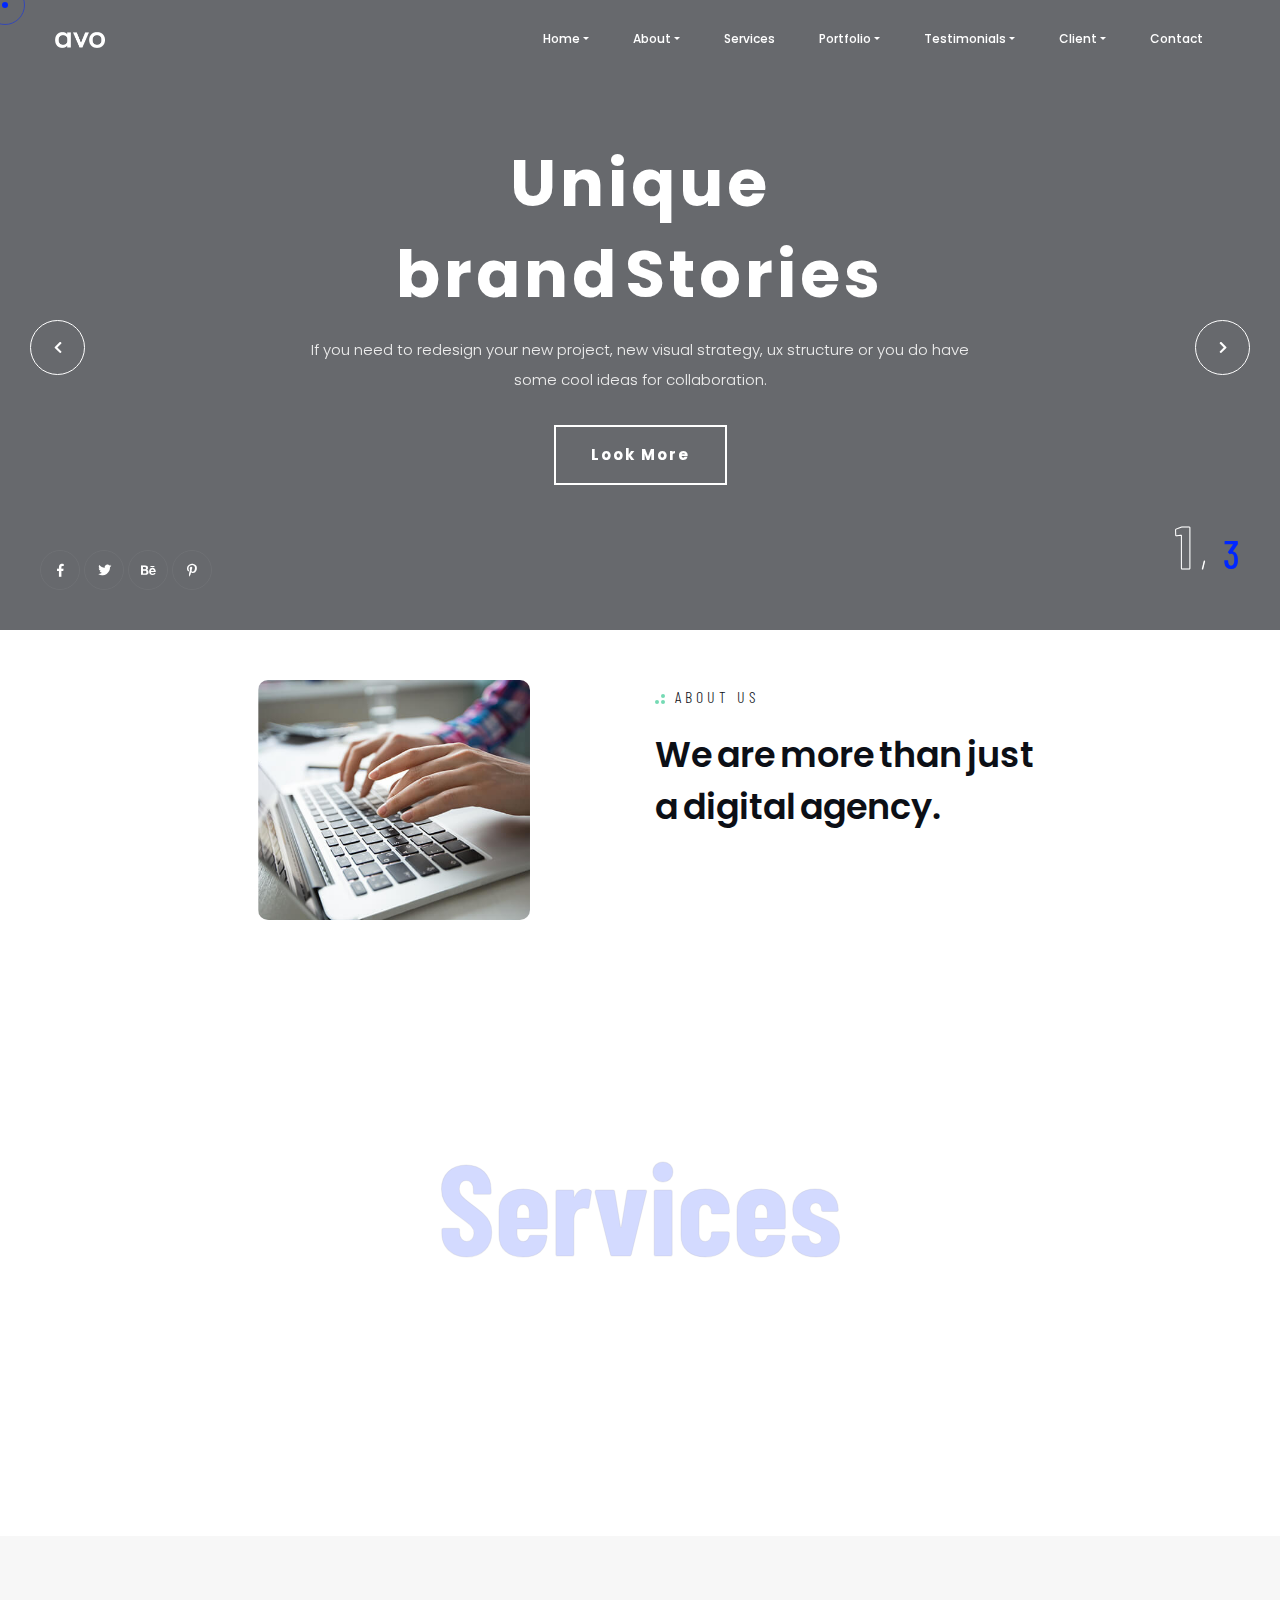
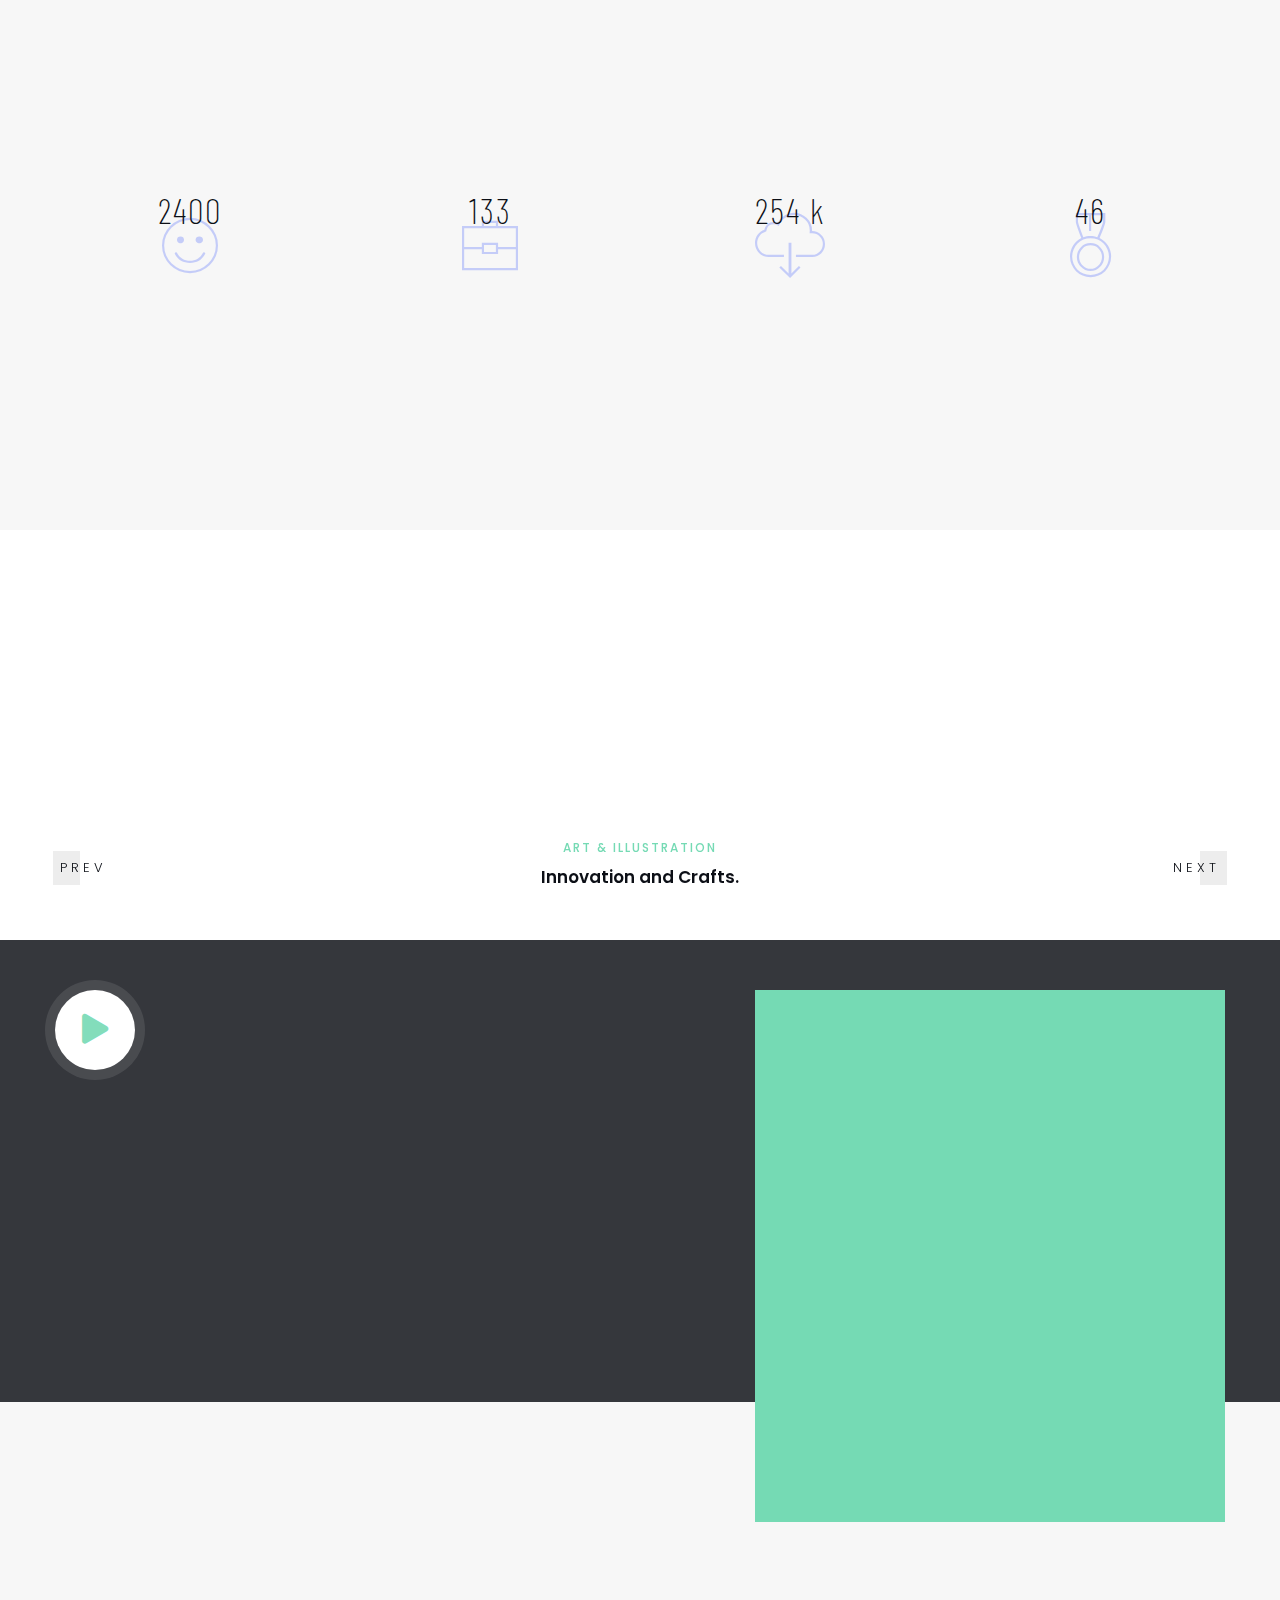
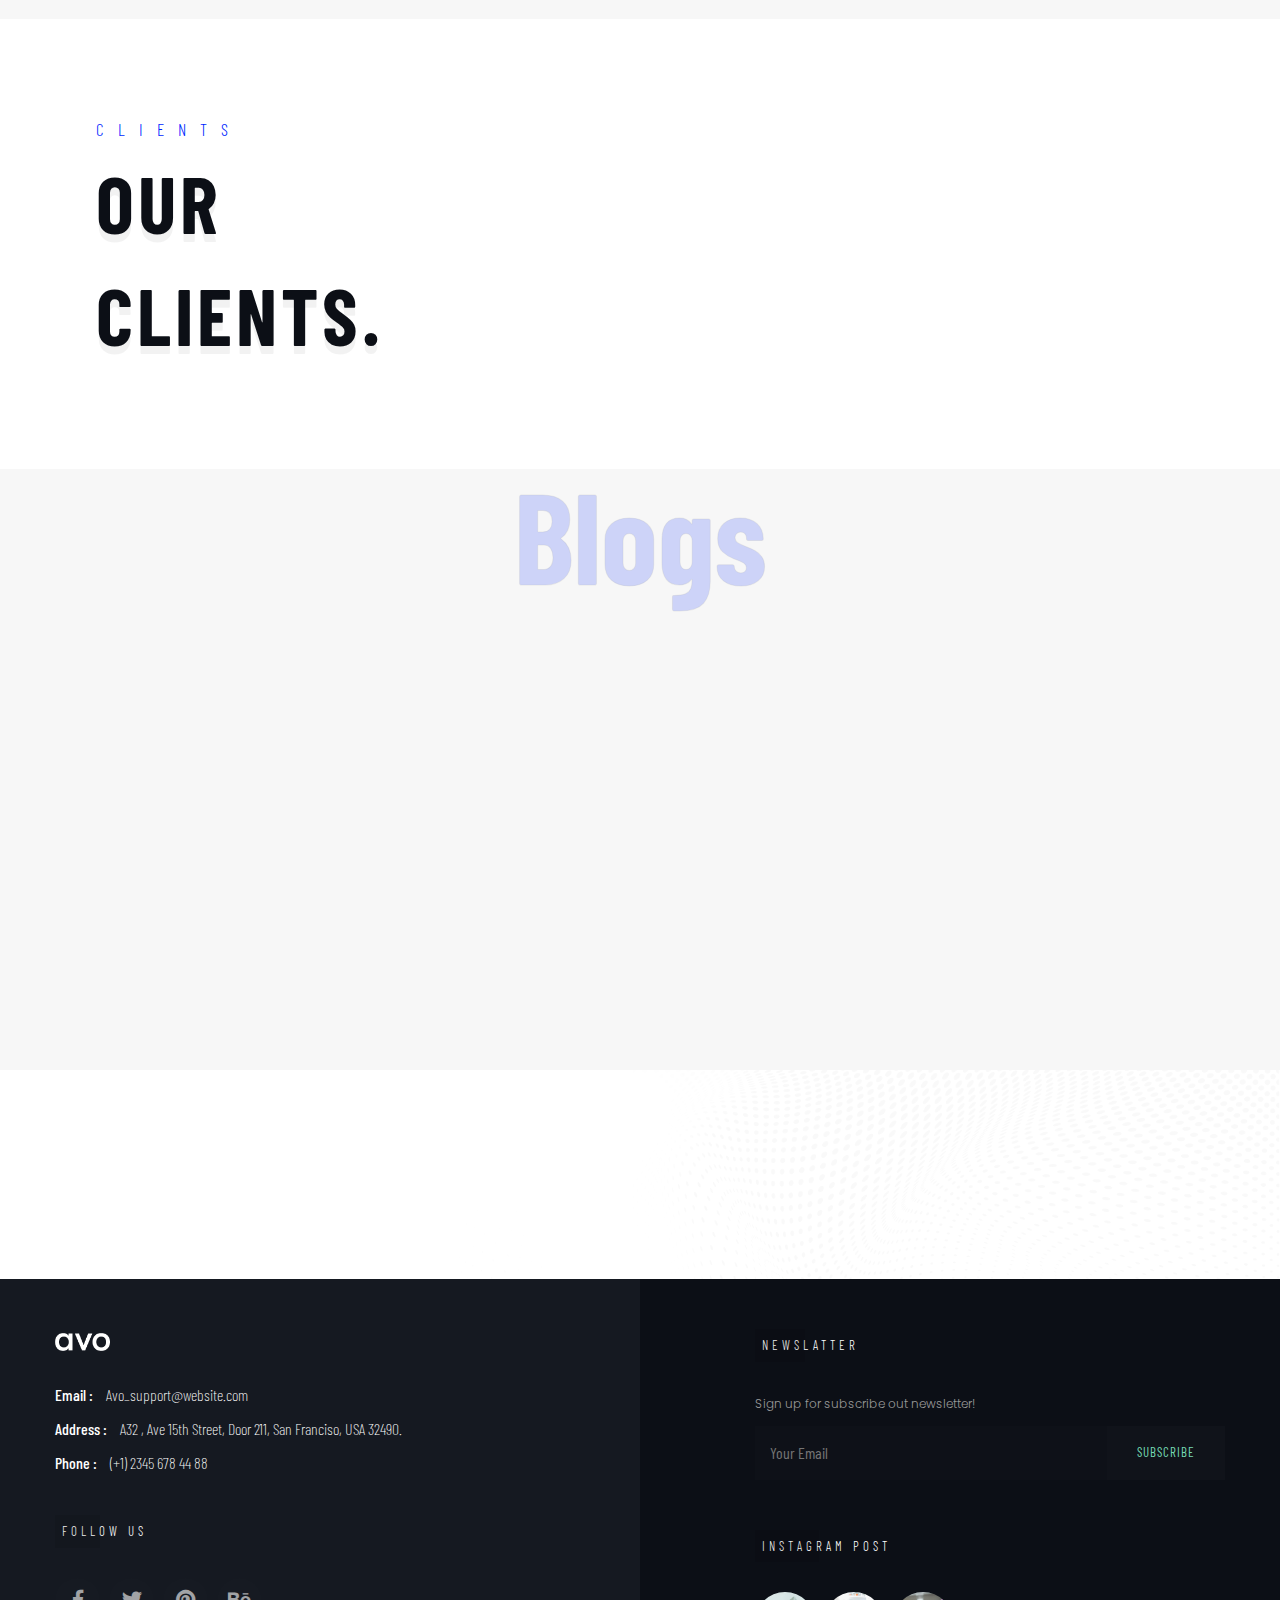
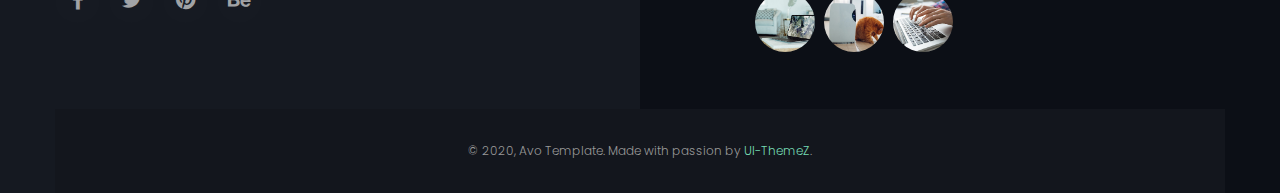
==== commit 748467cf: "first image gallery commit" ====
--- a/index_re.html
+++ b/index_re.html
@@ -92,50 +92,36 @@
                     <li class="nav-item dropdown">
                         <a class="nav-link dropdown-toggle" data-toggle="dropdown" href="#" role="button"
                             aria-haspopup="true" aria-expanded="false">Home</a>
-                        <div class="dropdown-menu">
-                            <a class="dropdown-item" href="index.html">Main Home</a>
-                            <a class="dropdown-item" href="index2.html">Creative Studio</a>
-                            <a class="dropdown-item" href="index3.html">Business Startup</a>
-                            <a class="dropdown-item" href="index4.html">One Page</a>
-                            <a class="dropdown-item" href="index5.html">Freelancer</a>
-                        </div>
+                        
                     </li>
                     <li class="nav-item dropdown">
                         <a class="nav-link dropdown-toggle" data-toggle="dropdown" href="#" role="button"
-                            aria-haspopup="true" aria-expanded="false">Showcases</a>
-                        <div class="dropdown-menu">
-                            <a class="dropdown-item" href="showcase.html">Full Screen</a>
-                            <a class="dropdown-item" href="showcase2.html">Creative Carousel</a>
-                            <a class="dropdown-item" href="showcase3.html">Radius Carousel</a>
-                            <a class="dropdown-item" href="showcase4.html">Columns Carousel</a>
-                        </div>
+                            aria-haspopup="true" aria-expanded="false">About</a>
+                       
                     </li>
                     <li class="nav-item">
-                        <a class="nav-link" href="about.html">About</a>
+                        <a class="nav-link" href="about.html">Services</a>
                     </li>
                     <li class="nav-item dropdown">
                         <a class="nav-link dropdown-toggle" data-toggle="dropdown" href="#" role="button"
                             aria-haspopup="true" aria-expanded="false">Portfolio</a>
-                        <div class="dropdown-menu">
-                            <a class="dropdown-item" href="works.html">Mouse Info</a>
-                            <a class="dropdown-item" href="works2.html">Masonry 3 Columns</a>
-                            <a class="dropdown-item" href="works3.html">Masonry 2 Columns</a>
-                            <a class="dropdown-item" href="works4.html">Pinterest List</a>
-                        </div>
+                       
+                    </li>
+                    <li class="nav-item dropdown">
+                        <a class="nav-link dropdown-toggle" data-toggle="dropdown" href="#" role="button"
+                            aria-haspopup="true" aria-expanded="false">Testimonials</a>
+                       
+                    </li>
+                    <li class="nav-item dropdown">
+                        <a class="nav-link dropdown-toggle" data-toggle="dropdown" href="#" role="button"
+                            aria-haspopup="true" aria-expanded="false">Client</a>
+                       
                     </li>
                     <li class="nav-item">
                         <a class="nav-link" href="contact.html">Contact</a>
                     </li>
                 </ul>
-                <div class="search">
-                    <span class="icon pe-7s-search cursor-pointer"></span>
-                    <div class="search-form text-center custom-font">
-                        <form>
-                            <input type="text" name="search" placeholder="Search">
-                        </form>
-                        <span class="close pe-7s-close cursor-pointer"></span>
-                    </div>
-                </div>
+               
             </div>
         </div>
     </nav>
--- a/css/style.css
+++ b/css/style.css
@@ -41,165 +41,431 @@
 
 ---------------------------------------------------------------- */
 /* ====================== [ Start Typography  ] ====================== */
+html{scroll-behavior: smooth;}
+
 * {
   margin: 0;
   padding: 0;
   -webkit-box-sizing: border-box;
   box-sizing: border-box;
   outline: none;
-  list-style: none; }
+  list-style: none;
+  
+}
 
 body {
   color: #0c0f16;
   line-height: 1.5;
   font-weight: 400;
   overflow-x: hidden !important;
-  font-family: 'Poppins', sans-serif; }
-  body.bd-dark {
-    color: rgb(63, 63, 63);
-    background: #0c0f16; }
+  font-family: 'Poppins', sans-serif;
+}
+
+body.bd-dark {
+  color: rgb(63, 63, 63);
+  background: #0c0f16;
+}
 
 img {
   width: 100%;
-  height: auto; }
-
-span, a, a:hover {
-  display: inline-block;
-  color: inherit; }
-
+  height: auto;
+}
+
+span,
+a,
+a:hover {
+  /*display: inline-block;*/
+  color: inherit;
+}
+.sidenav {
+  height: 100%; /* 100% Full-height */
+  width: 0; /* 0 width - change this with JavaScript */
+  position: fixed; /* Stay in place */
+  z-index: 10000; /* Stay on top */
+  top: 0; /* Stay at the top */
+  left: 0;
+  background-color: #111; /* Black*/
+  overflow-x: hidden; /* Disable horizontal scroll */
+  padding-top: 60px; /* Place content 60px from the top */
+  transition: 0.5s; /* 0.5 second transition effect to slide in the sidenav */
+}
+
+/* The navigation menu links */
+.sidenav a {
+  padding: 8px 8px 8px 32px;
+  text-decoration: none;
+  font-size: 25px;
+  color: #818181;
+  display: block;
+  transition: 0.3s;
+}
+
+/* When you mouse over the navigation links, change their color */
+.sidenav a:hover {
+  color: #f1f1f1;
+}
+
+/* Position and style the close button (top right corner) */
+.sidenav .closebtn {
+  position: absolute;
+  top: 0;
+  right: 25px;
+  font-size: 36px;
+  margin-left: 50px;
+}
 h1 {
-  font-size: 55px; }
+  font-size: 55px;
+}
 
 h2 {
-  font-size: 40px; }
+  font-size: 40px;
+}
 
 h3 {
-  font-size: 35px; }
+  font-size: 35px;
+}
 
 h4 {
-  font-size: 30px; }
+  font-size: 30px;
+}
 
 h5 {
-  font-size: 25px; }
+  font-size: 25px;
+}
 
 h6 {
-  font-size: 18px; }
-
-h1, h2, h3, h4, h5, h6 {
+  font-size: 18px;
+}
+
+h1,
+h2,
+h3,
+h4,
+h5,
+h6 {
   margin: 0;
   line-height: 1.4;
-  font-weight: 600; }
+  font-weight: 600;
+}
 
 p {
   color: #777;
   font-size: 15px;
   font-weight: 300;
   line-height: 2;
-  margin: 0; }
-
-a, span {
-  display: inline-block; }
-  a:hover, span:hover {
-    text-decoration: none; }
+  margin: 0;
+}
+
+a,
+span {
+  display: inline-block;
+}
+
+a:hover,
+span:hover {
+  text-decoration: none;
+}
 
 .container {
-  max-width: 1200px; }
+  max-width: 1200px;
+}
+/*=====fab=====*/
+* {
+  box-sizing: border-box;
+}
+
+.fabs-wrapper {
+  position: fixed;
+  bottom: 7rem;
+  right: 2.5rem;
+  z-index: 20;
+}
+.fabs-checkbox {
+  display: none;
+}
+.fabs {
+  position: absolute;
+  bottom: -1rem;
+  right: -1rem;
+  width: 3rem;
+  height: 3rem;
+  background: blue;
+  border-radius: 50%;
+  background: #126ee2;
+
+  transition: all 0.3s ease;
+  z-index: 1;
+  border-bottom-right-radius: 6px;
+  
+}
+
+.fabs:before {
+  content: "";
+  position: absolute;
+  width: 100%;
+  height: 100%;
+  left: 0;
+  top: 0;
+  border-radius: 50%;
+  background-color: rgba(255, 255, 255, 0.1);
+}
+.fabs-checkbox:checked ~ .fabs:before {
+  width: 90%;
+  height: 90%;
+  left: 5%;
+  top: 5%;
+  background-color: rgba(255, 255, 255, 0.2);
+}
+.fabs:hover {
+  background: #2c87e8;
+  
+}
+
+.fab-dots {
+  position: absolute;
+  height: 4px;
+  width: 4px;
+  background-color: white;
+  border-radius: 50%;
+  top: 50%;
+  transform: translateX(0%) translateY(-50%) rotate(0deg);
+  opacity: 1;
+  animation: blink 3s ease infinite;
+  transition: all 0.3s ease;
+}
+
+.fab-dots-1 {
+  left: 15px;
+  animation-delay: 0s;
+}
+.fab-dots-2 {
+  left: 50%;
+  transform: translateX(-50%) translateY(-50%);
+  animation-delay: 0.4s;
+}
+.fab-dots-3 {
+  right: 15px;
+  animation-delay: 0.8s;
+}
+
+.fab-checkbox:checked ~ .fab .fab-dots {
+  height: 6px;
+}
+
+.fab .fab-dots-2 {
+  transform: translateX(-50%) translateY(-50%) rotate(0deg);
+}
+
+.fab-checkbox:checked ~ .fab .fab-dots-1 {
+  width: 32px;
+  border-radius: 10px;
+  left: 50%;
+  transform: translateX(-50%) translateY(-50%) rotate(45deg);
+}
+.fab-checkbox:checked ~ .fab .fab-dots-3 {
+  width: 32px;
+  border-radius: 10px;
+  right: 50%;
+  transform: translateX(50%) translateY(-50%) rotate(-45deg);
+}
+
+@keyframes blink {
+  50% {
+    opacity: 0.25;
+  }
+}
+
+.fab-checkbox:checked ~ .fab .fab-dots {
+  animation: none;
+}
+
+.fabs-wheel {
+  position: absolute;
+  bottom: 0;
+  right: 0;
+  
+  width: 10rem;
+  height: 10rem;
+  transition: all 0.3s ease;
+  transform-origin: bottom right;
+  transform: scale(0);
+}
+
+.fabs-checkbox:checked ~ .fabs-wheel {
+  transform: scale(1);
+}
+.fabs-action {
+  position: absolute;
+  background: #418be7;
+  width: 3rem;
+  height: 3rem;
+  border-radius: 50%;
+  display: flex;
+  align-items: center;
+  justify-content: center;
+  color: White;
+  
+  transition: all 1s ease;
+
+  opacity: 0;
+}
+
+.fabs-checkbox:checked ~ .fabs-wheel .fabs-action {
+  opacity: 1;
+}
+
+.fabs-action:hover {
+  background-color: #1abd22;
+}
+
+.fabs-wheel .fabs-action-1 {
+  right: -1rem;
+  top: 0;
+}
+
+.fabs-wheel .fabs-action-2 {
+  right: 3.4rem;
+  top: 0.5rem;
+}
+.fabs-wheel .fabs-action-3 {
+  left: 0.5rem;
+  bottom: 3.4rem;
+}
+.fabs-wheel .fabs-action-4 {
+  left: 0;
+  bottom: -1rem;
+}
+
+
+
 
 .custom-font {
-  font-family: 'Barlow Condensed', sans-serif; }
+  font-family: 'Barlow Condensed', sans-serif;
+}
 
 /* ====================== [ End Typography  ] ====================== */
 /* ====================== [ Start Helper Classes  ] ====================== */
 .o-hidden {
-  overflow: hidden; }
+  overflow: hidden;
+}
 
 .position-re {
-  position: relative; }
+  position: relative;
+}
 
 .ontop {
   position: relative;
-  z-index: 7; }
+  z-index: 7;
+}
 
 .full-over {
   position: absolute !important;
   top: 0;
   left: 0;
   height: 100%;
-  width: 100%; }
+  width: 100%;
+}
 
 .full-width {
-  width: 100% !important; }
+  width: 100% !important;
+}
 
 .main-color {
-  color: #75dab4 !important; }
+  color: #75dab4 !important;
+}
 
 .bg-gray {
-  background-color: #f8f4f3; }
-  .bg-gray .primery-shadow {
-    -webkit-box-shadow: 0px 4px 30px -4px rgba(0, 0, 0, 0.2);
-    box-shadow: 0px 4px 30px -4px rgba(0, 0, 0, 0.2); }
+  background-color: #f8f4f3;
+}
+
+.bg-gray .primery-shadow {
+  -webkit-box-shadow: 0px 4px 30px -4px rgba(0, 0, 0, 0.2);
+  box-shadow: 0px 4px 30px -4px rgba(0, 0, 0, 0.2);
+}
 
 .bg-dark {
-  background-color: #141414 !important; }
-  .bg-dark .primery-shadow {
-    -webkit-box-shadow: 0px 4px 40px -4px rgba(255, 255, 255, 0.2);
-    box-shadow: 0px 4px 40px -4px rgba(255, 255, 255, 0.2); }
+  background-color: #141414 !important;
+}
+
+.bg-dark .primery-shadow {
+  -webkit-box-shadow: 0px 4px 40px -4px rgba(255, 255, 255, 0.2);
+  box-shadow: 0px 4px 40px -4px rgba(255, 255, 255, 0.2);
+}
 
 .bg-color {
-  background-color: #75dab4 !important; }
-  .bg-color .primery-shadow {
-    -webkit-box-shadow: 0px 4px 40px -4px rgba(255, 255, 255, 0.2);
-    box-shadow: 0px 4px 40px -4px rgba(255, 255, 255, 0.2); }
+  background-color: #75dab4 !important;
+}
+
+.bg-color .primery-shadow {
+  -webkit-box-shadow: 0px 4px 40px -4px rgba(255, 255, 255, 0.2);
+  box-shadow: 0px 4px 40px -4px rgba(255, 255, 255, 0.2);
+}
 
 .sub-bg {
-  background: #f7f7f7 !important; }
+  background: #f7f7f7 !important;
+}
 
 .bg-img {
   background-size: cover;
-  background-repeat: no-repeat; }
+  background-repeat: no-repeat;
+}
 
 .bg-center {
-  background-position: center center; }
+  background-position: center center;
+}
 
 .bg-fixed {
-  background-attachment: fixed; }
+  background-attachment: fixed;
+}
 
 .bg-repeat {
   background-size: auto;
-  background-repeat: repeat; }
+  background-repeat: repeat;
+}
 
 .section-padding {
-  padding: 120px 0; }
+  padding: 50px 0;
+}
 
 .section-ptb {
-  padding: 80px 0; }
+  padding: 80px 0;
+}
 
 .cmd-padding {
-  padding: 0 10px; }
+  padding: 0 10px;
+}
 
 .csm-padding {
-  padding: 0 5px; }
+  padding: 0 5px;
+}
 
 .head-pt {
-  padding: 80px 0 0; }
+  padding: 80px 0 0;
+}
 
 .head-pb {
-  padding: 0 0 80px; }
+  padding: 0 0 80px;
+}
 
 .rounded {
-  border-radius: 5px; }
+  border-radius: 5px;
+}
 
 .circle {
-  border-radius: 50%; }
+  border-radius: 50%;
+}
 
 .unlist {
-  list-style: none; }
+  list-style: none;
+}
 
 .undecro:hover {
-  text-decoration: none; }
+  text-decoration: none;
+}
 
 .inline {
-  display: inline-block; }
+  display: inline-block;
+}
 
 .valign {
   display: -webkit-box;
@@ -207,489 +473,640 @@
   display: flex;
   -webkit-box-align: center;
   -ms-flex-align: center;
-  align-items: center; }
+  align-items: center;
+}
 
 .primery-shadow {
   -webkit-box-shadow: 0px 8px 30px -4px rgba(0, 0, 0, 0.1);
-  box-shadow: 0px 8px 30px -4px rgba(0, 0, 0, 0.1); }
+  box-shadow: 0px 8px 30px -4px rgba(0, 0, 0, 0.1);
+}
 
 .padding5 {
   padding-right: 5%;
-  padding-left: 5%; }
+  padding-left: 5%;
+}
 
 /*-------------------------------------------------------
 					 text color
 -------------------------------------------------------*/
 .text-white {
-  color: #FFF; }
+  color: #FFF;
+}
 
 .text-black {
-  color: #000; }
+  color: #000;
+}
 
 .text-extra-light-gray {
-  color: #b7b7b7; }
+  color: #b7b7b7;
+}
 
 /*-------------------------------------------------------
 					font-weight
 -------------------------------------------------------*/
 .fw-100 {
-  font-weight: 100 !important; }
+  font-weight: 100 !important;
+}
 
 .fw-200 {
-  font-weight: 200 !important; }
+  font-weight: 200 !important;
+}
 
 .fw-300 {
-  font-weight: 300 !important; }
+  font-weight: 300 !important;
+}
 
 .fw-400 {
-  font-weight: 400 !important; }
+  font-weight: 400 !important;
+}
 
 .fw-500 {
-  font-weight: 500 !important; }
+  font-weight: 500 !important;
+}
 
 .fw-600 {
-  font-weight: 600 !important; }
+  font-weight: 600 !important;
+}
 
 .fw-700 {
-  font-weight: 700 !important; }
+  font-weight: 700 !important;
+}
 
 .fw-800 {
-  font-weight: 800 !important; }
+  font-weight: 800 !important;
+}
 
 .fw-900 {
-  font-weight: 900 !important; }
+  font-weight: 900 !important;
+}
 
 /*-------------------------------------------------------
 					 font-size
 -------------------------------------------------------*/
 .fz-10 {
-  font-size: 10px !important; }
+  font-size: 10px !important;
+}
 
 .fz-12 {
-  font-size: 12px !important; }
+  font-size: 12px !important;
+}
 
 .fz-14 {
-  font-size: 14px !important; }
+  font-size: 14px !important;
+}
 
 .fz-15 {
-  font-size: 15px !important; }
+  font-size: 15px !important;
+}
 
 .fz-16 {
-  font-size: 16px !important; }
+  font-size: 16px !important;
+}
 
 .fz-18 {
-  font-size: 18px !important; }
+  font-size: 18px !important;
+}
 
 .fz-20 {
-  font-size: 20px !important; }
+  font-size: 20px !important;
+}
 
 .fz-22 {
-  font-size: 22px !important; }
+  font-size: 22px !important;
+}
 
 .fz-25 {
-  font-size: 25px !important; }
+  font-size: 25px !important;
+}
 
 .fz-30 {
-  font-size: 30px !important; }
+  font-size: 30px !important;
+}
 
 .fz-40 {
-  font-size: 40px !important; }
+  font-size: 40px !important;
+}
 
 .fz-50 {
-  font-size: 50px !important; }
+  font-size: 50px !important;
+}
 
 /*-------------------------------------------------------
 					line-height
 -------------------------------------------------------*/
 .line-height-10 {
-  line-height: 10px; }
+  line-height: 10px;
+}
 
 .line-height-13 {
-  line-height: 13px; }
+  line-height: 13px;
+}
 
 .line-height-18 {
-  line-height: 18px; }
+  line-height: 18px;
+}
 
 .line-height-20 {
-  line-height: 20px; }
+  line-height: 20px;
+}
 
 .line-height-24 {
-  line-height: 24px; }
+  line-height: 24px;
+}
 
 .line-height-22 {
-  line-height: 22px; }
+  line-height: 22px;
+}
 
 .line-height-26 {
-  line-height: 26px; }
+  line-height: 26px;
+}
 
 .line-height-28 {
-  line-height: 28px; }
+  line-height: 28px;
+}
 
 .line-height-30 {
-  line-height: 30px; }
+  line-height: 30px;
+}
 
 .line-height-35 {
-  line-height: 35px; }
+  line-height: 35px;
+}
 
 .line-height-40 {
-  line-height: 40px; }
+  line-height: 40px;
+}
 
 .line-height-45 {
-  line-height: 45px; }
+  line-height: 45px;
+}
 
 .line-height-50 {
-  line-height: 50px; }
+  line-height: 50px;
+}
 
 .line-height-55 {
-  line-height: 55px; }
+  line-height: 55px;
+}
 
 .line-height-60 {
-  line-height: 60px; }
+  line-height: 60px;
+}
 
 .line-height-65 {
-  line-height: 65px; }
+  line-height: 65px;
+}
 
 .line-height-70 {
-  line-height: 70px; }
+  line-height: 70px;
+}
 
 .line-height-75 {
-  line-height: 75px; }
+  line-height: 75px;
+}
 
 .line-height-80 {
-  line-height: 80px; }
+  line-height: 80px;
+}
 
 .line-height-85 {
-  line-height: 85px; }
+  line-height: 85px;
+}
 
 .line-height-90 {
-  line-height: 90px; }
+  line-height: 90px;
+}
 
 .line-height-95 {
-  line-height: 95px; }
+  line-height: 95px;
+}
 
 .line-height-100 {
-  line-height: 100px; }
+  line-height: 100px;
+}
 
 .line-height-110 {
-  line-height: 110px; }
+  line-height: 110px;
+}
 
 .line-height-120 {
-  line-height: 120px; }
+  line-height: 120px;
+}
 
 /*-------------------------------------------------------
 					text-transform
 -------------------------------------------------------*/
 .text-u {
-  text-transform: uppercase !important; }
+  text-transform: uppercase !important;
+}
 
 .text-l {
-  text-transform: lowercase !important; }
+  text-transform: lowercase !important;
+}
 
 .text-c {
-  text-transform: capitalize !important; }
+  text-transform: capitalize !important;
+}
 
 .text-non {
-  text-transform: none !important; }
+  text-transform: none !important;
+}
 
 .text-i {
-  font-style: italic; }
+  font-style: italic;
+}
 
 /*-------------------------------------------------------
 					 letter-spacing
 -------------------------------------------------------*/
 .ls0 {
-  letter-spacing: 0px !important; }
+  letter-spacing: 0px !important;
+}
 
 .ls1 {
-  letter-spacing: 1px !important; }
+  letter-spacing: 1px !important;
+}
 
 .ls2 {
-  letter-spacing: 2px !important; }
+  letter-spacing: 2px !important;
+}
 
 .ls3 {
-  letter-spacing: 3px !important; }
+  letter-spacing: 3px !important;
+}
 
 .ls4 {
-  letter-spacing: 4px !important; }
+  letter-spacing: 4px !important;
+}
 
 .ls5 {
-  letter-spacing: 5px !important; }
+  letter-spacing: 5px !important;
+}
 
 .ls10 {
-  letter-spacing: 10px !important; }
+  letter-spacing: 10px !important;
+}
 
 /*-------------------------------------------------------
 			 margin-top  (0/100) +5
 -------------------------------------------------------*/
 .mt-0 {
-  margin-top: 0 !important; }
+  margin-top: 0 !important;
+}
 
 .mt-5 {
-  margin-top: 5px !important; }
+  margin-top: 5px !important;
+}
 
 .mt-10 {
-  margin-top: 10px !important; }
+  margin-top: 10px !important;
+}
 
 .mt-15 {
-  margin-top: 15px !important; }
+  margin-top: 15px !important;
+}
 
 .mt-20 {
-  margin-top: 20px !important; }
+  margin-top: 20px !important;
+}
 
 .mt-25 {
-  margin-top: 25px !important; }
+  margin-top: 25px !important;
+}
 
 .mt-30 {
-  margin-top: 30px !important; }
+  margin-top: 30px !important;
+}
 
 .mt-35 {
-  margin-top: 35px !important; }
+  margin-top: 35px !important;
+}
 
 .mt-40 {
-  margin-top: 40px !important; }
+  margin-top: 40px !important;
+}
 
 .mt-45 {
-  margin-top: 45px !important; }
+  margin-top: 45px !important;
+}
 
 .mt-50 {
-  margin-top: 50px !important; }
+  margin-top: 50px !important;
+}
 
 .mt-55 {
-  margin-top: 55px !important; }
+  margin-top: 55px !important;
+}
 
 .mt-60 {
-  margin-top: 60px !important; }
+  margin-top: 60px !important;
+}
 
 .mt-62 {
-  margin-top: 62px !important; }
+  margin-top: 62px !important;
+}
 
 .mt-65 {
-  margin-top: 65px !important; }
+  margin-top: 65px !important;
+}
 
 .mt-70 {
-  margin-top: 70px !important; }
+  margin-top: 70px !important;
+}
 
 .mt-75 {
-  margin-top: 75px !important; }
+  margin-top: 75px !important;
+}
 
 .mt-80 {
-  margin-top: 80px !important; }
+  margin-top: 80px !important;
+}
 
 .mt-85 {
-  margin-top: 85px !important; }
+  margin-top: 85px !important;
+}
 
 .mt-90 {
-  margin-top: 90px !important; }
+  margin-top: 90px !important;
+}
 
 .mt-95 {
-  margin-top: 95px !important; }
+  margin-top: 95px !important;
+}
 
 .mt-100 {
-  margin-top: 100px !important; }
+  margin-top: 100px !important;
+}
 
 /*-------------------------------------------------------
 			 margin-bottom  (0/100) +5
 -------------------------------------------------------*/
 .mb-0 {
-  margin-bottom: 0 !important; }
+  margin-bottom: 0 !important;
+}
 
 .mb-5 {
-  margin-bottom: 5px !important; }
+  margin-bottom: 5px !important;
+}
 
 .mb-10 {
-  margin-bottom: 10px !important; }
+  margin-bottom: 10px !important;
+}
 
 .mb-15 {
-  margin-bottom: 15px !important; }
+  margin-bottom: 15px !important;
+}
 
 .mb-20 {
-  margin-bottom: 20px !important; }
+  margin-bottom: 20px !important;
+}
 
 .mb-25 {
-  margin-bottom: 25px !important; }
+  margin-bottom: 25px !important;
+}
 
 .mb-30 {
-  margin-bottom: 30px !important; }
+  margin-bottom: 30px !important;
+}
 
 .mb-35 {
-  margin-bottom: 35px !important; }
+  margin-bottom: 35px !important;
+}
 
 .mb-40 {
-  margin-bottom: 40px !important; }
+  margin-bottom: 40px !important;
+}
 
 .mb-45 {
-  margin-bottom: 45px !important; }
+  margin-bottom: 45px !important;
+}
 
 .mb-50 {
-  margin-bottom: 50px !important; }
+  margin-bottom: 50px !important;
+}
 
 .mb-55 {
-  margin-bottom: 55px !important; }
+  margin-bottom: 55px !important;
+}
 
 .mb-60 {
-  margin-bottom: 60px !important; }
+  margin-bottom: 60px !important;
+}
 
 .mb-62 {
-  margin-bottom: 62px !important; }
+  margin-bottom: 62px !important;
+}
 
 .mb-65 {
-  margin-bottom: 65px !important; }
+  margin-bottom: 65px !important;
+}
 
 .mb-70 {
-  margin-bottom: 70px !important; }
+  margin-bottom: 70px !important;
+}
 
 .mb-75 {
-  margin-bottom: 75px !important; }
+  margin-bottom: 75px !important;
+}
 
 .mb-80 {
-  margin-bottom: 80px !important; }
+  margin-bottom: 80px !important;
+}
 
 .mb-85 {
-  margin-bottom: 85px !important; }
+  margin-bottom: 85px !important;
+}
 
 .mb-90 {
-  margin-bottom: 90px !important; }
+  margin-bottom: 90px !important;
+}
 
 .mb-95 {
-  margin-bottom: 95px !important; }
+  margin-bottom: 95px !important;
+}
 
 .mb-100 {
-  margin-bottom: 100px !important; }
+  margin-bottom: 100px !important;
+}
 
 /*-------------------------------------------------------
 			padding-top  (0/100) +5
 -------------------------------------------------------*/
 .pt-0 {
-  padding-top: 0 !important; }
+  padding-top: 0 !important;
+}
 
 .pt-5 {
-  padding-top: 5px !important; }
+  padding-top: 5px !important;
+}
 
 .pt-10 {
-  padding-top: 10px !important; }
+  padding-top: 10px !important;
+}
 
 .pt-15 {
-  padding-top: 15px !important; }
+  padding-top: 15px !important;
+}
 
 .pt-20 {
-  padding-top: 20px !important; }
+  padding-top: 20px !important;
+}
 
 .pt-25 {
-  padding-top: 25px !important; }
+  padding-top: 25px !important;
+}
 
 .pt-30 {
-  padding-top: 30px !important; }
+  padding-top: 30px !important;
+}
 
 .pt-35 {
-  padding-top: 35px !important; }
+  padding-top: 35px !important;
+}
 
 .pt-40 {
-  padding-top: 40px !important; }
+  padding-top: 40px !important;
+}
 
 .pt-45 {
-  padding-top: 45px !important; }
+  padding-top: 45px !important;
+}
 
 .pt-50 {
-  padding-top: 50px !important; }
+  padding-top: 50px !important;
+}
 
 .pt-55 {
-  padding-top: 55px !important; }
+  padding-top: 55px !important;
+}
 
 .pt-60 {
-  padding-top: 60px !important; }
+  padding-top: 60px !important;
+}
 
 .pt-65 {
-  padding-top: 65px !important; }
+  padding-top: 65px !important;
+}
 
 .pt-70 {
-  padding-top: 70px !important; }
+  padding-top: 70px !important;
+}
 
 .pt-75 {
-  padding-top: 75px !important; }
+  padding-top: 75px !important;
+}
 
 .pt-80 {
-  padding-top: 80px !important; }
+  padding-top: 80px !important;
+}
 
 .pt-85 {
-  padding-top: 85px !important; }
+  padding-top: 85px !important;
+}
 
 .pt-90 {
-  padding-top: 90px !important; }
+  padding-top: 90px !important;
+}
 
 .pt-95 {
-  padding-top: 95px !important; }
+  padding-top: 95px !important;
+}
 
 .pt-100 {
-  padding-top: 100px !important; }
+  padding-top: 100px !important;
+}
 
 /*-------------------------------------------------------
 		 padding-bottom  (0/100) +5
 -------------------------------------------------------*/
 .pb-0 {
-  padding-bottom: 0 !important; }
+  padding-bottom: 0 !important;
+}
 
 .pb-5 {
-  padding-bottom: 5px !important; }
+  padding-bottom: 5px !important;
+}
 
 .pb-10 {
-  padding-bottom: 10px !important; }
+  padding-bottom: 10px !important;
+}
 
 .pb-15 {
-  padding-bottom: 15px !important; }
+  padding-bottom: 15px !important;
+}
 
 .pb-20 {
-  padding-bottom: 20px !important; }
+  padding-bottom: 20px !important;
+}
 
 .pb-25 {
-  padding-bottom: 25px !important; }
+  padding-bottom: 25px !important;
+}
 
 .pb-30 {
-  padding-bottom: 30px !important; }
+  padding-bottom: 30px !important;
+}
 
 .pb-35 {
-  padding-bottom: 35px !important; }
+  padding-bottom: 35px !important;
+}
 
 .pb-40 {
-  padding-bottom: 40px !important; }
+  padding-bottom: 40px !important;
+}
 
 .pb-45 {
-  padding-bottom: 45px !important; }
+  padding-bottom: 45px !important;
+}
 
 .pb-50 {
-  padding-bottom: 50px !important; }
+  padding-bottom: 50px !important;
+}
 
 .pb-55 {
-  padding-bottom: 55px !important; }
+  padding-bottom: 55px !important;
+}
 
 .pb-60 {
-  padding-bottom: 60px !important; }
+  padding-bottom: 60px !important;
+}
 
 .pb-65 {
-  padding-bottom: 65px !important; }
+  padding-bottom: 65px !important;
+}
 
 .pb-70 {
-  padding-bottom: 70px !important; }
+  padding-bottom: 70px !important;
+}
 
 .pb-75 {
-  padding-bottom: 75px !important; }
+  padding-bottom: 75px !important;
+}
 
 .pb-80 {
-  padding-bottom: 80px !important; }
+  padding-bottom: 80px !important;
+}
 
 .pb-85 {
-  padding-bottom: 85px !important; }
+  padding-bottom: 85px !important;
+}
 
 .pb-90 {
-  padding-bottom: 90px !important; }
+  padding-bottom: 90px !important;
+}
 
 .pb-95 {
-  padding-bottom: 95px !important; }
+  padding-bottom: 95px !important;
+}
 
 .pb-100 {
-  padding-bottom: 100px !important; }
+  padding-bottom: 100px !important;
+}
 
 .no-padding {
-  padding: 0 !important; }
+  padding: 0 !important;
+}
 
 /* ====================== [ End Helper Classes  ] ====================== */
 /* ====================== [ Start Preloader ] ====================== */
@@ -713,60 +1130,79 @@
   background: rgba(255, 255, 255, 0.05);
   -webkit-transition: all 1s;
   -o-transition: all 1s;
-  transition: all 1s; }
-  .pace .pace-progress {
-    -webkit-transform: translate3d(0, 0, 0);
-    transform: translate3d(0, 0, 0);
-    max-width: 300px;
-    position: fixed;
-    z-index: 99999999999999;
-    display: block;
-    position: absolute;
-    top: 0;
-    right: 100%;
-    height: 100%;
-    width: 100%;
-    background: #75dab4; }
+  transition: all 1s;
+}
+
+.pace .pace-progress {
+  -webkit-transform: translate3d(0, 0, 0);
+  transform: translate3d(0, 0, 0);
+  max-width: 300px;
+  position: fixed;
+  z-index: 99999999999999;
+  display: block;
+  position: absolute;
+  top: 0;
+  right: 100%;
+  height: 100%;
+  width: 100%;
+  background: #001ec5;
+}
 
 .pace.pace-inactive {
   width: 100vw;
-  opacity: 0; }
-  .pace.pace-inactive .pace-progress {
-    max-width: 100vw; }
+  opacity: 0;
+}
+
+.pace.pace-inactive .pace-progress {
+  max-width: 100vw;
+}
 
 #preloader {
   width: 100%;
   height: 100vh;
   overflow: hidden;
   position: fixed;
-  z-index: 9999999; }
-  #preloader:after, #preloader:before {
-    content: '';
-    position: fixed;
-    left: 0;
-    height: 50%;
-    width: 100%;
-    background: #252531;
-    -webkit-transition-timing-function: cubic-bezier(0.19, 1, 0.22, 1);
-    -o-transition-timing-function: cubic-bezier(0.19, 1, 0.22, 1);
-    transition-timing-function: cubic-bezier(0.19, 1, 0.22, 1); }
-  #preloader:before {
-    top: 0; }
-  #preloader:after {
-    bottom: 0; }
-  #preloader.isdone {
-    visibility: hidden;
-    -webkit-transition-delay: 1.5s;
-    -o-transition-delay: 1.5s;
-    transition-delay: 1.5s; }
-    #preloader.isdone:after, #preloader.isdone:before {
-      height: 0;
-      -webkit-transition: all 0.7s cubic-bezier(1, 0, 0.55, 1);
-      -o-transition: all 0.7s cubic-bezier(1, 0, 0.55, 1);
-      transition: all 0.7s cubic-bezier(1, 0, 0.55, 1);
-      -webkit-transition-delay: 1s;
-      -o-transition-delay: 1s;
-      transition-delay: 1s; }
+  z-index: 9999999;
+}
+
+#preloader:after,
+#preloader:before {
+  content: '';
+  position: fixed;
+  left: 0;
+  height: 50%;
+  width: 100%;
+  background: #ffffff;
+  -webkit-transition-timing-function: cubic-bezier(0.19, 1, 0.22, 1);
+  -o-transition-timing-function: cubic-bezier(0.19, 1, 0.22, 1);
+  transition-timing-function: cubic-bezier(0.19, 1, 0.22, 1);
+}
+
+#preloader:before {
+  top: 0;
+}
+
+#preloader:after {
+  bottom: 0;
+}
+
+#preloader.isdone {
+  visibility: hidden;
+  -webkit-transition-delay: 1.5s;
+  -o-transition-delay: 1.5s;
+  transition-delay: 1.5s;
+}
+
+#preloader.isdone:after,
+#preloader.isdone:before {
+  height: 0;
+  -webkit-transition: all 0.7s cubic-bezier(1, 0, 0.55, 1);
+  -o-transition: all 0.7s cubic-bezier(1, 0, 0.55, 1);
+  transition: all 0.7s cubic-bezier(1, 0, 0.55, 1);
+  -webkit-transition-delay: 1s;
+  -o-transition-delay: 1s;
+  transition-delay: 1s;
+}
 
 .loading-text {
   font-weight: 300;
@@ -780,16 +1216,19 @@
   transform: translate(-50%, -50%);
   color: #75dab4;
   font-family: 'Teko', sans-serif;
-  z-index: 9999; }
-  .loading-text.isdone {
-    top: 50%;
-    opacity: 0;
-    -webkit-transition: all 0.8s cubic-bezier(0.19, 1, 0.22, 1);
-    -o-transition: all 0.8s cubic-bezier(0.19, 1, 0.22, 1);
-    transition: all 0.8s cubic-bezier(0.19, 1, 0.22, 1);
-    -webkit-transition-delay: .5s;
-    -o-transition-delay: .5s;
-    transition-delay: .5s; }
+  z-index: 9999;
+}
+
+.loading-text.isdone {
+  top: 50%;
+  opacity: 0;
+  -webkit-transition: all 0.8s cubic-bezier(0.19, 1, 0.22, 1);
+  -o-transition: all 0.8s cubic-bezier(0.19, 1, 0.22, 1);
+  transition: all 0.8s cubic-bezier(0.19, 1, 0.22, 1);
+  -webkit-transition-delay: .5s;
+  -o-transition-delay: .5s;
+  transition-delay: .5s;
+}
 
 /* ====================== [ End Preloader ] ====================== */
 /* ====================== [ Start Text Animation & Images ] ====================== */
@@ -797,51 +1236,71 @@
   -webkit-animation: fadeInUp 0.4s cubic-bezier(0.3, 0, 0.7, 1) both;
   animation: fadeInUp 0.4s cubic-bezier(0.3, 0, 0.7, 1) both;
   -webkit-animation-delay: calc(30ms * var(--char-index));
-  animation-delay: calc(30ms * var(--char-index)); }
+  animation-delay: calc(30ms * var(--char-index));
+}
 
 .splitting .whitespace {
-  width: 5px; }
+  width: 5px;
+}
 
 @-webkit-keyframes fadeInUp {
   0% {
     opacity: 0;
     -webkit-transform: translateY(20px);
-    transform: translateY(20px); }
+    transform: translateY(20px);
+  }
+
   100% {
     opacity: 1;
     -webkit-transform: translateY(0);
-    transform: translateY(0); } }
+    transform: translateY(0);
+  }
+}
 
 @keyframes fadeInUp {
   0% {
     opacity: 0;
     -webkit-transform: translateY(20px);
-    transform: translateY(20px); }
+    transform: translateY(20px);
+  }
+
   100% {
     opacity: 1;
     -webkit-transform: translateY(0);
-    transform: translateY(0); } }
+    transform: translateY(0);
+  }
+}
 
 .splitting.txt.animated .char {
   -webkit-animation: fadeIn 0.3s cubic-bezier(0.3, 0, 0.7, 1) both;
   animation: fadeIn 0.3s cubic-bezier(0.3, 0, 0.7, 1) both;
   -webkit-animation-delay: calc(10ms * var(--char-index));
-  animation-delay: calc(10ms * var(--char-index)); }
+  animation-delay: calc(10ms * var(--char-index));
+}
 
 .splitting.txt .whitespace {
-  width: 5px; }
+  width: 5px;
+}
 
 @-webkit-keyframes fadeIn {
   0% {
-    opacity: 0; }
+    opacity: 0;
+  }
+
   100% {
-    opacity: 1; } }
+    opacity: 1;
+  }
+}
 
 @keyframes fadeIn {
   0% {
-    opacity: 0; }
+    opacity: 0;
+  }
+
   100% {
-    opacity: 1; } }
+    opacity: 1;
+  }
+}
 
 .imago {
   -webkit-clip-path: polygon(0 0, 100% 0, 100% 0, 0 0);
@@ -851,15 +1310,19 @@
   transition: all .8s;
   -webkit-transition-delay: .3s;
   -o-transition-delay: .3s;
-  transition-delay: .3s; }
-  .imago.animated {
-    -webkit-clip-path: polygon(0 0, 100% 0, 100% 100%, 0 100%);
-    clip-path: polygon(0 0, 100% 0, 100% 100%, 0 100%); }
+  transition-delay: .3s;
+}
+
+.imago.animated {
+  -webkit-clip-path: polygon(0 0, 100% 0, 100% 100%, 0 100%);
+  clip-path: polygon(0 0, 100% 0, 100% 100%, 0 100%);
+}
 
 /* ====================== [ End Text Animation & Images ] ====================== */
 /* ====================== [ Start Cursor Style ] ====================== */
 body {
-  cursor: none; }
+  cursor: none;
+}
 
 .mouse-cursor {
   position: fixed;
@@ -869,7 +1332,8 @@
   border-radius: 50%;
   -webkit-transform: translateZ(0);
   transform: translateZ(0);
-  visibility: hidden; }
+  visibility: hidden;
+}
 
 .cursor-inner {
   margin-left: 2px;
@@ -879,17 +1343,18 @@
   z-index: 10000001;
   background-color: #0027ff;
   -webkit-transition: width .3s ease-in-out,
- height .3s ease-in-out,
- margin .3s ease-in-out,
- opacity .3s ease-in-out;
+    height .3s ease-in-out,
+    margin .3s ease-in-out,
+    opacity .3s ease-in-out;
   -o-transition: width .3s ease-in-out,
- height .3s ease-in-out,
- margin .3s ease-in-out,
- opacity .3s ease-in-out;
+    height .3s ease-in-out,
+    margin .3s ease-in-out,
+    opacity .3s ease-in-out;
   transition: width .3s ease-in-out,
- height .3s ease-in-out,
- margin .3s ease-in-out,
- opacity .3s ease-in-out; }
+    height .3s ease-in-out,
+    margin .3s ease-in-out,
+    opacity .3s ease-in-out;
+}
 
 .cursor-inner.cursor-hover {
   margin-left: -40px;
@@ -897,7 +1362,8 @@
   width: 80px;
   height: 80px;
   background-color: #0027ff;
-  opacity: .3; }
+  opacity: .3;
+}
 
 .cursor-outer {
   margin-left: -15px;
@@ -911,9 +1377,12 @@
   opacity: .5;
   -webkit-transition: all .08s ease-out;
   -o-transition: all .08s ease-out;
-  transition: all .08s ease-out; }
-  .cursor-outer.cursor-hover {
-    opacity: 0; }
+  transition: all .08s ease-out;
+}
+
+.cursor-outer.cursor-hover {
+  opacity: 0;
+}
 
 /* ====================== [ End Cursor Style ] ====================== */
 /* ====================== [ Start progress-wrap ] ====================== */
@@ -934,14 +1403,16 @@
   transform: translateY(20px);
   -webkit-transition: all 400ms linear;
   -o-transition: all 400ms linear;
-  transition: all 400ms linear; }
+  transition: all 400ms linear;
+}
 
 .progress-wrap.active-progress {
   opacity: 1;
   visibility: visible;
   -webkit-transform: translateY(0);
   -ms-transform: translateY(0);
-  transform: translateY(0); }
+  transform: translateY(0);
+}
 
 .progress-wrap::after {
   position: absolute;
@@ -961,10 +1432,12 @@
   z-index: 1;
   -webkit-transition: all 400ms linear;
   -o-transition: all 400ms linear;
-  transition: all 400ms linear; }
+  transition: all 400ms linear;
+}
 
 .progress-wrap svg path {
-  fill: none; }
+  fill: none;
+}
 
 .progress-wrap svg.progress-circle path {
   stroke: #0027ff;
@@ -973,18 +1446,21 @@
   box-sizing: border-box;
   -webkit-transition: all 400ms linear;
   -o-transition: all 400ms linear;
-  transition: all 400ms linear; }
+  transition: all 400ms linear;
+}
 
 /* ====================== [ End progress-wrap ] ====================== */
 /* ====================== [ Start Overlay ] ====================== */
 [data-overlay-dark],
 [data-overlay-light] {
-  position: relative; }
+  position: relative;
+}
 
 [data-overlay-dark] .container,
 [data-overlay-light] .container {
   position: relative;
-  z-index: 2; }
+  z-index: 2;
+}
 
 [data-overlay-dark]:before,
 [data-overlay-light]:before {
@@ -994,13 +1470,16 @@
   height: 100%;
   top: 0;
   left: 0;
-  z-index: 1; }
+  z-index: 1;
+}
 
 [data-overlay-dark]:before {
-  background: #02050b; }
+  background: #02050b;
+}
 
 [data-overlay-light]:before {
-  background: #fff; }
+  background: #fff;
+}
 
 [data-overlay-dark] h1,
 [data-overlay-dark] h2,
@@ -1023,129 +1502,170 @@
 .bg-color h5,
 .bg-color h6,
 .bg-color span {
-  color: #fff; }
+  color: #fff;
+}
 
 [data-overlay-dark] p,
 .bg-dark p,
 .bg-color p {
-  color: #dad6d6; }
+  color: #dad6d6;
+}
 
 [data-overlay-dark="0"]:before,
 [data-overlay-light="0"]:before {
-  opacity: 0; }
+  opacity: 0;
+}
 
 [data-overlay-dark="1"]:before,
 [data-overlay-light="1"]:before {
-  opacity: .1; }
+  opacity: .1;
+}
 
 [data-overlay-dark="2"]:before,
 [data-overlay-light="2"]:before {
-  opacity: .2; }
+  opacity: .2;
+}
 
 [data-overlay-dark="3"]:before,
 [data-overlay-light="3"]:before {
-  opacity: .3; }
+  opacity: .3;
+}
 
 [data-overlay-dark="4"]:before,
 [data-overlay-light="4"]:before {
-  opacity: .4; }
+  opacity: .4;
+}
 
 [data-overlay-dark="5"]:before,
 [data-overlay-light="5"]:before {
-  opacity: .5; }
+  opacity: .5;
+}
 
 [data-overlay-dark="6"]:before,
 [data-overlay-light="6"]:before {
-  opacity: .6; }
+  opacity: .6;
+}
 
 [data-overlay-dark="7"]:before,
 [data-overlay-light="7"]:before {
-  opacity: .7; }
+  opacity: .7;
+}
 
 [data-overlay-dark="8"]:before,
 [data-overlay-light="8"]:before {
-  opacity: .8; }
+  opacity: .8;
+}
 
 [data-overlay-dark="9"]:before,
 [data-overlay-light="9"]:before,
 [data-overlay-color="9"]:before {
-  opacity: .9; }
+  opacity: .9;
+}
 
 [data-overlay-dark="10"]:before,
 [data-overlay-light="10"]:before {
-  opacity: 1; }
+  opacity: 1;
+}
 
 /* ====================== [ End Overlay ] ====================== */
 /* ====================== [ Start Heading ] ====================== */
 .sec-head {
   position: relative;
-  margin: 0 auto 80px; }
-  .sec-head h6 {
-    color: #0027ff;
-    font-weight: 300;
-    font-size: 17px;
-    text-transform: uppercase;
-    letter-spacing: 14px;
-    margin-bottom: 5px; }
-  .sec-head h3 {
-    font-size: 80px;
-    font-weight: 700;
-    text-transform: uppercase;
-    letter-spacing: 4px;
-    text-shadow: 0 8px rgba(0, 0, 0, 0.05); }
-  .sec-head .tbg {
-    position: absolute;
-    bottom: 0;
-    left: 0;
-    width: 100%;
-    text-align: center;
-    font-size: 10vw;
-    font-weight: 700;
-    color: transparent;
-    -webkit-text-stroke: 1px rgba(0, 0, 0, 0.2);
-    opacity: .3; }
-  .sec-head.tr-head {
-    text-align: right;
-    margin-bottom: 0; }
-    .sec-head.tr-head .tbg {
-      text-align: left; }
+  margin: 0 auto 40px;
+}
+
+.sec-head h6 {
+  color: #0027ff;
+  font-weight: 300;
+  font-size: 17px;
+  text-transform: uppercase;
+  letter-spacing: 14px;
+  margin-bottom: 5px;
+}
+
+.sec-head h3 {
+  font-size: 80px;
+  font-weight: 700;
+  text-transform: uppercase;
+  letter-spacing: 4px;
+  text-shadow: 0 8px rgba(0, 0, 0, 0.05);
+}
+
+.sec-head .tbg {
+  position: absolute;
+  bottom: 0;
+  left: 0;
+  width: 100%;
+  text-align: center;
+  font-size: 10vw;
+  font-weight: 700;
+  color: #3f5cffbd;
+  padding-bottom: 30px;
+  -webkit-text-stroke: 1px rgba(0, 0, 0, 0.2);
+  opacity: .3;
+}
+
+.sec-head.tr-head {
+  text-align: right;
+  margin-bottom: 0;
+}
+
+.sec-head.tr-head .tbg {
+  text-align: left;
+}
+
+
+
+
 
 .sub-title {
   position: relative;
   padding-left: 20px;
-  margin-bottom: 20px; }
-  .sub-title h6 {
-    font-family: 'Barlow Condensed', sans-serif;
-    font-weight: 300;
-    font-size: 16px;
-    text-transform: uppercase;
-    letter-spacing: 4px; }
-  .sub-title span {
-    width: 4px;
-    height: 4px;
-    border-radius: 50%;
-    background: #75dab4;
-    position: absolute;
-    left: 6px;
-    bottom: 5px; }
-    .sub-title span:first-of-type {
-      bottom: 11px; }
-    .sub-title span:last-of-type {
-      left: 0px; }
+  margin-bottom: 20px;
+}
+
+.sub-title h6 {
+  font-family: 'Barlow Condensed', sans-serif;
+  font-weight: 300;
+  font-size: 16px;
+  text-transform: uppercase;
+  letter-spacing: 4px;
+}
+
+.sub-title span {
+  width: 4px;
+  height: 4px;
+  border-radius: 50%;
+  background: #75dab4;
+  position: absolute;
+  left: 6px;
+  bottom: 5px;
+}
+
+.sub-title span:first-of-type {
+  bottom: 11px;
+}
+
+.sub-title span:last-of-type {
+  left: 0px;
+}
 
 .main-title {
   font-weight: 600;
   line-height: 1.5;
-  margin-bottom: 15px; }
+  margin-bottom: 15px;
+}
 
 .extra-title {
-  font-weight: 700; }
+  font-weight: 700;
+}
 
 .sm-title {
   font-size: 14px;
   font-weight: 600;
   letter-spacing: 1px;
-  text-transform: uppercase; }
+  text-transform: uppercase;
+}
 
 .smore {
   position: relative;
@@ -1154,17 +1674,22 @@
   letter-spacing: 2px;
   text-transform: uppercase;
   display: inline-block;
-  padding: 5px; }
-  .smore:after {
-    content: '';
-    width: 45%;
-    height: 100%;
-    background: rgba(255, 255, 255, 0.03);
-    position: absolute;
-    left: 0;
-    top: 0; }
-  .smore i {
-    margin-left: 10px; }
+  padding: 5px;
+}
+
+.smore:after {
+  content: '';
+  width: 45%;
+  height: 100%;
+  background: rgba(255, 255, 255, 0.03);
+  position: absolute;
+  left: 0;
+  top: 0;
+}
+
+.smore i {
+  margin-left: 10px;
+}
 
 /* ====================== [ End Heading ] ====================== */
 /* ====================== [  Start Button Style ] ====================== */
@@ -1174,81 +1699,130 @@
   border: 1px solid #1e1e1e;
   position: relative;
   overflow: hidden;
-  cursor: pointer; }
-  .btn-curve:focus {
-    outline: none; }
-  .btn-curve:hover {
-    outline: none; }
-    .btn-curve:hover:after {
-      bottom: -30px;
-      -webkit-transform: rotate(0deg);
-      -ms-transform: rotate(0deg);
-      transform: rotate(0deg); }
-    .btn-curve:hover span {
-      color: #fff; }
-  .btn-curve:after {
-    content: '';
-    position: absolute;
-    top: -30px;
-    left: -30px;
-    right: -30px;
-    bottom: 130%;
-    background: #1e1e1e;
-    -webkit-transform: rotate(-5deg);
-    -ms-transform: rotate(-5deg);
-    transform: rotate(-5deg);
-    -webkit-transition: all .8s;
-    -o-transition: all .8s;
-    transition: all .8s; }
-  .btn-curve span {
-    font-size: 13px;
-    font-weight: 500;
-    text-transform: uppercase;
-    letter-spacing: 2px;
-    position: relative;
-    z-index: 2;
-    -webkit-transition: all .8s;
-    -o-transition: all .8s;
-    transition: all .8s; }
-  .btn-curve.btn-lit {
-    border-color: #fff;
-    color: #fff; }
-    .btn-curve.btn-lit:hover span {
-      color: #75dab4; }
-    .btn-curve.btn-lit:after {
-      background: #fff; }
-  .btn-curve.btn-blc {
-    background: #1e1e1e; }
-    .btn-curve.btn-blc:after {
-      background: #fff; }
-    .btn-curve.btn-blc span {
-      color: #fff; }
-    .btn-curve.btn-blc:hover span {
-      color: #1e1e1e; }
-  .btn-curve.btn-color {
-    background: #75dab4;
-    border-color: #75dab4; }
-    .btn-curve.btn-color:after {
-      background: #fff; }
-    .btn-curve.btn-color span {
-      color: #0c0f16; }
-    .btn-curve.btn-color:hover span {
-      color: #75dab4; }
-  .btn-curve.btn-lg {
-    padding: 14px 40px; }
-    .btn-curve.btn-lg span {
-      font-size: 14px; }
-  .btn-curve.btn-wit {
-    background: #fff;
-    border-color: #fff; }
-    .btn-curve.btn-wit:after {
-      background: #090909; }
-    .btn-curve.btn-wit span {
-      color: #1e1e1e; }
-    .btn-curve.btn-wit:hover span {
-      color: #fff; }
-  .btn-curve.btn-radius {
-    border-radius: 30px; }
+  cursor: pointer;
+}
+
+.btn-curve:focus {
+  outline: none;
+}
+
+.btn-curve:hover {
+  outline: none;
+}
+
+.btn-curve:hover:after {
+  bottom: -30px;
+  -webkit-transform: rotate(0deg);
+  -ms-transform: rotate(0deg);
+  transform: rotate(0deg);
+}
+
+.btn-curve:hover span {
+  color: #fff;
+}
+
+.btn-curve:after {
+  content: '';
+  position: absolute;
+  top: -30px;
+  left: -30px;
+  right: -30px;
+  bottom: 130%;
+  background: #1e1e1e;
+  -webkit-transform: rotate(-5deg);
+  -ms-transform: rotate(-5deg);
+  transform: rotate(-5deg);
+  -webkit-transition: all .8s;
+  -o-transition: all .8s;
+  transition: all .8s;
+}
+
+.btn-curve span {
+  font-size: 13px;
+  font-weight: 500;
+  text-transform: uppercase;
+  letter-spacing: 2px;
+  position: relative;
+  z-index: 2;
+  -webkit-transition: all .8s;
+  -o-transition: all .8s;
+  transition: all .8s;
+}
+
+.btn-curve.btn-lit {
+  border-color: #fff;
+  color: #fff;
+}
+
+.btn-curve.btn-lit:hover span {
+  color: #75dab4;
+}
+
+.btn-curve.btn-lit:after {
+  background: #fff;
+}
+
+.btn-curve.btn-blc {
+  background: #1e1e1e;
+}
+
+.btn-curve.btn-blc:after {
+  background: #fff;
+}
+
+.btn-curve.btn-blc span {
+  color: #fff;
+}
+
+.btn-curve.btn-blc:hover span {
+  color: #1e1e1e;
+}
+
+.btn-curve.btn-color {
+  background: #75dab4;
+  border-color: #75dab4;
+}
+
+.btn-curve.btn-color:after {
+  background: #fff;
+}
+
+.btn-curve.btn-color span {
+  color: #0c0f16;
+}
+
+.btn-curve.btn-color:hover span {
+  color: #75dab4;
+}
+
+.btn-curve.btn-lg {
+  padding: 14px 40px;
+}
+
+.btn-curve.btn-lg span {
+  font-size: 14px;
+}
+
+.btn-curve.btn-wit {
+  background: #fff;
+  border-color: #fff;
+}
+
+.btn-curve.btn-wit:after {
+  background: #090909;
+}
+
+.btn-curve.btn-wit span {
+  color: #1e1e1e;
+}
+
+.btn-curve.btn-wit:hover span {
+  color: #fff;
+}
+
+.btn-curve.btn-radius {
+  border-radius: 30px;
+}
 
 .simple-btn {
   position: relative;
@@ -1257,18 +1831,23 @@
   text-transform: uppercase;
   letter-spacing: 4px;
   font-size: 13px;
-  font-weight: 300; }
-  .simple-btn:after {
-    content: '';
-    width: 45%;
-    height: 100%;
-    background: rgba(0, 0, 0, 0.07);
-    position: absolute;
-    left: 0;
-    top: 0; }
-  .simple-btn.right:after {
-    left: auto;
-    right: 0; }
+  font-weight: 300;
+}
+
+.simple-btn:after {
+  content: '';
+  width: 45%;
+  height: 100%;
+  background: rgba(0, 0, 0, 0.07);
+  position: absolute;
+  left: 0;
+  top: 0;
+}
+
+.simple-btn.right:after {
+  left: auto;
+  right: 0;
+}
 
 /* ====================== [ End Button Style ] ====================== */
 /* ====================== [ Start navbar ] ====================== */
@@ -1282,115 +1861,156 @@
   background: transparent;
   border-bottom: 2px solid transparent;
   z-index: 999;
-  min-height: 80px; }
-  .navbar .icon-bar {
-    color: #fff; }
-  .navbar .navbar-nav .nav-link {
-    font-size: 12px;
-    font-weight: 500;
-    color: #fff;
-    padding: 15px 7px;
-    margin: 10px 15px; }
-  .navbar .navbar-nav .dropdown-menu {
-    padding: 10px 0;
-    border: 0;
-    -webkit-box-shadow: 0px 10px 40px -4px rgba(0, 0, 0, 0.1);
-    box-shadow: 0px 10px 40px -4px rgba(0, 0, 0, 0.1); }
-  .navbar .navbar-nav .dropdown-item {
-    font-size: 13px;
-    padding: 10px 20px;
-    opacity: .9; }
-    .navbar .navbar-nav .dropdown-item:hover {
-      background: transparent;
-      color: #75dab4; }
-  .navbar .dropdown-menu {
-    display: block;
-    opacity: 0;
-    visibility: hidden;
-    border-radius: 0;
-    color: #0c0f16;
-    background: #fff;
-    min-width: 185px;
-    -webkit-transform: translateY(20px);
-    -ms-transform: translateY(20px);
-    transform: translateY(20px);
-    -webkit-transition: all .4s;
-    -o-transition: all .4s;
-    transition: all .4s; }
-    .navbar .dropdown-menu.show {
-      opacity: 1;
-      visibility: visible;
-      -webkit-transform: translateY(0);
-      -ms-transform: translateY(0);
-      transform: translateY(0); }
-    .navbar .dropdown-menu .dropdown-item {
-      color: #0c0f16;
-      -webkit-transition: all .4s;
-      -o-transition: all .4s;
-      transition: all .4s;
-      padding: 10px 25px;
-      position: relative; }
-      .navbar .dropdown-menu .dropdown-item:after {
-        content: '';
-        width: 0px;
-        height: 1px;
-        background: #75dab4;
-        position: absolute;
-        left: 10px;
-        top: 50%;
-        -webkit-transition: all .4s;
-        -o-transition: all .4s;
-        transition: all .4s; }
-      .navbar .dropdown-menu .dropdown-item:hover {
-        padding-left: 30px; }
-        .navbar .dropdown-menu .dropdown-item:hover:after {
-          width: 10px; }
-  .navbar .search {
-    color: #fff;
-    padding-left: 30px;
-    border-left: 1px solid rgba(255, 255, 255, 0.1); }
-    .navbar .search .icon {
-      cursor: pointer; }
-    .navbar .search .search-form {
-      position: fixed;
-      width: 100%;
-      height: 100vh;
-      top: 0;
-      left: 0;
-      background: rgba(37, 37, 49, 0.98);
-      display: none; }
-      .navbar .search .search-form form {
-        width: 600px;
-        position: absolute;
-        left: calc(50% - 300px);
-        top: 50%;
-        -webkit-transform: translateY(-50%);
-        -ms-transform: translateY(-50%);
-        transform: translateY(-50%); }
-        .navbar .search .search-form form input {
-          padding: 15px 0;
-          font-size: 80px;
-          color: #fff;
-          text-transform: uppercase;
-          text-align: left;
-          background: transparent;
-          border: 0;
-          border-bottom: 2px solid #75dab4; }
-      .navbar .search .search-form .close {
-        position: absolute;
-        top: 20%;
-        right: 20%;
-        color: #fff;
-        font-size: 60px;
-        opacity: 1;
-        cursor: pointer; }
-  .navbar .logo {
-    width: 50px; }
-  .navbar.light .navbar-nav .nav-link {
-    color: #0c0f16; }
-  .navbar.light .search {
-    color: #0c0f16;
-    border-color: #ccc; }
+  min-height: 80px;
+}
+
+.navbar .icon-bar {
+  color: #fff;
+}
+
+.navbar .navbar-nav .nav-link {
+  font-size: 12px;
+  font-weight: 500;
+  color: #fff;
+  padding: 15px 7px;
+  margin: 10px 15px;
+}
+
+.navbar .navbar-nav .dropdown-menu {
+  padding: 10px 0;
+  border: 0;
+  -webkit-box-shadow: 0px 10px 40px -4px rgba(0, 0, 0, 0.1);
+  box-shadow: 0px 10px 40px -4px rgba(0, 0, 0, 0.1);
+}
+
+.navbar .navbar-nav .dropdown-item {
+  font-size: 13px;
+  padding: 10px 20px;
+  opacity: .9;
+}
+
+.navbar .navbar-nav .dropdown-item:hover {
+  background: transparent;
+  color: #75dab4;
+}
+
+.navbar .dropdown-menu {
+  display: block;
+  opacity: 0;
+  visibility: hidden;
+  border-radius: 0;
+  color: #0c0f16;
+  background: #fff;
+  min-width: 185px;
+  -webkit-transform: translateY(20px);
+  -ms-transform: translateY(20px);
+  transform: translateY(20px);
+  -webkit-transition: all .4s;
+  -o-transition: all .4s;
+  transition: all .4s;
+}
+
+.navbar .dropdown-menu.show {
+  opacity: 1;
+  visibility: visible;
+  -webkit-transform: translateY(0);
+  -ms-transform: translateY(0);
+  transform: translateY(0);
+}
+
+.navbar .dropdown-menu .dropdown-item {
+  color: #0c0f16;
+  -webkit-transition: all .4s;
+  -o-transition: all .4s;
+  transition: all .4s;
+  padding: 10px 25px;
+  position: relative;
+}
+
+.navbar .dropdown-menu .dropdown-item:after {
+  content: '';
+  width: 0px;
+  height: 1px;
+  background: #75dab4;
+  position: absolute;
+  left: 10px;
+  top: 50%;
+  -webkit-transition: all .4s;
+  -o-transition: all .4s;
+  transition: all .4s;
+}
+
+.navbar .dropdown-menu .dropdown-item:hover {
+  padding-left: 30px;
+}
+
+.navbar .dropdown-menu .dropdown-item:hover:after {
+  width: 10px;
+}
+
+.navbar .search {
+  color: #fff;
+  padding-left: 30px;
+  border-left: 1px solid rgba(255, 255, 255, 0.1);
+}
+
+.navbar .search .icon {
+  cursor: pointer;
+}
+
+.navbar .search .search-form {
+  position: fixed;
+  width: 100%;
+  height: 100vh;
+  top: 0;
+  left: 0;
+  background: rgba(37, 37, 49, 0.98);
+  display: none;
+}
+
+.navbar .search .search-form form {
+  width: 600px;
+  position: absolute;
+  left: calc(50% - 300px);
+  top: 50%;
+  -webkit-transform: translateY(-50%);
+  -ms-transform: translateY(-50%);
+  transform: translateY(-50%);
+}
+
+.navbar .search .search-form form input {
+  padding: 15px 0;
+  font-size: 80px;
+  color: #fff;
+  text-transform: uppercase;
+  text-align: left;
+  background: transparent;
+  border: 0;
+  border-bottom: 2px solid #75dab4;
+}
+
+.navbar .search .search-form .close {
+  position: absolute;
+  top: 20%;
+  right: 20%;
+  color: #fff;
+  font-size: 60px;
+  opacity: 1;
+  cursor: pointer;
+}
+
+.navbar .logo {
+  width: 50px;
+}
+
+.navbar.light .navbar-nav .nav-link {
+  color: #0c0f16;
+}
+
+.navbar.light .search {
+  color: #0c0f16;
+  border-color: #ccc;
+}
 
 .nav-scroll {
   background: #fff;
@@ -1407,14 +2027,21 @@
   transition: transform .5s, -webkit-transform .5s;
   -webkit-transform: translateY(80px);
   -ms-transform: translateY(80px);
-  transform: translateY(80px); }
-  .nav-scroll .navbar-nav .nav-link {
-    color: #0c0f16; }
-  .nav-scroll .search {
-    color: #0c0f16;
-    border-color: #ccc; }
-  .nav-scroll .icon-bar {
-    color: #0c0f16; }
+  transform: translateY(80px);
+}
+
+.nav-scroll .navbar-nav .nav-link {
+  color: #0c0f16;
+}
+
+.nav-scroll .search {
+  color: #0c0f16;
+  border-color: #ccc;
+}
+
+.nav-scroll .icon-bar {
+  color: #0c0f16;
+}
 
 .topnav {
   position: fixed;
@@ -1426,79 +2053,112 @@
   color: #fff;
   -webkit-transition: all .7s;
   -o-transition: all .7s;
-  transition: all .7s; }
-  .topnav .container,
-  .topnav .container-fluid {
-    display: -webkit-box;
-    display: -ms-flexbox;
-    display: flex; }
-  .topnav .container-fluid {
-    padding: 0 50px; }
-  .topnav .logo {
-    width: 50px; }
-  .topnav .menu-icon {
-    margin-left: auto;
-    cursor: pointer; }
-    .topnav .menu-icon:hover .text .char {
-      -webkit-animation: fadeInUp 0.3s cubic-bezier(0.3, 0, 0.7, 1) both;
-      animation: fadeInUp 0.3s cubic-bezier(0.3, 0, 0.7, 1) both;
-      -webkit-animation-delay: calc(30ms * var(--char-index));
-      animation-delay: calc(30ms * var(--char-index)); }
-    .topnav .menu-icon .text {
-      font-size: 13px;
-      font-weight: 500;
-      padding-left: 15px;
-      display: table-cell;
-      vertical-align: middle;
-      position: relative; }
-      .topnav .menu-icon .text:after {
-        content: 'close';
-        position: absolute;
-        top: 0;
-        left: 0;
-        right: 0;
-        bottom: 0;
-        padding-left: 15px;
-        opacity: 0;
-        -webkit-transition: all .4s;
-        -o-transition: all .4s;
-        transition: all .4s;
-        -webkit-transition-delay: .4s;
-        -o-transition-delay: .4s;
-        transition-delay: .4s; }
-      .topnav .menu-icon .text .word {
-        -webkit-transition: all .4s;
-        -o-transition: all .4s;
-        transition: all .4s;
-        -webkit-transition-delay: .6s;
-        -o-transition-delay: .6s;
-        transition-delay: .6s; }
-      .topnav .menu-icon .text.open .word {
-        opacity: 0;
-        -webkit-transition-delay: .4s;
-        -o-transition-delay: .4s;
-        transition-delay: .4s; }
-      .topnav .menu-icon .text.open:after {
-        opacity: 1;
-        -webkit-transition-delay: .6s;
-        -o-transition-delay: .6s;
-        transition-delay: .6s; }
-    .topnav .menu-icon .icon {
-      display: table-cell; }
-      .topnav .menu-icon .icon i {
-        display: block;
-        width: 20px;
-        height: 3px;
-        background: #fff;
-        margin: 4px 0; }
-  .topnav.dark .menu-icon {
-    color: #000; }
-    .topnav.dark .menu-icon .icon i {
-      background: #000; }
-  .topnav.dark.navlit .menu-icon {
-    color: #fff; }
-    .topnav.dark.navlit .menu-icon .icon i {
-      background: #fff; }
+  transition: all .7s;
+}
+
+.topnav .container,
+.topnav .container-fluid {
+  display: -webkit-box;
+  display: -ms-flexbox;
+  display: flex;
+}
+
+.topnav .container-fluid {
+  padding: 0 50px;
+}
+
+.topnav .logo {
+  width: 50px;
+}
+
+.topnav .menu-icon {
+  margin-left: auto;
+  cursor: pointer;
+}
+
+.topnav .menu-icon:hover .text .char {
+  -webkit-animation: fadeInUp 0.3s cubic-bezier(0.3, 0, 0.7, 1) both;
+  animation: fadeInUp 0.3s cubic-bezier(0.3, 0, 0.7, 1) both;
+  -webkit-animation-delay: calc(30ms * var(--char-index));
+  animation-delay: calc(30ms * var(--char-index));
+}
+
+.topnav .menu-icon .text {
+  font-size: 13px;
+  font-weight: 500;
+  padding-left: 15px;
+  display: table-cell;
+  vertical-align: middle;
+  position: relative;
+}
+
+.topnav .menu-icon .text:after {
+  content: 'close';
+  position: absolute;
+  top: 0;
+  left: 0;
+  right: 0;
+  bottom: 0;
+  padding-left: 15px;
+  opacity: 0;
+  -webkit-transition: all .4s;
+  -o-transition: all .4s;
+  transition: all .4s;
+  -webkit-transition-delay: .4s;
+  -o-transition-delay: .4s;
+  transition-delay: .4s;
+}
+
+.topnav .menu-icon .text .word {
+  -webkit-transition: all .4s;
+  -o-transition: all .4s;
+  transition: all .4s;
+  -webkit-transition-delay: .6s;
+  -o-transition-delay: .6s;
+  transition-delay: .6s;
+}
+
+.topnav .menu-icon .text.open .word {
+  opacity: 0;
+  -webkit-transition-delay: .4s;
+  -o-transition-delay: .4s;
+  transition-delay: .4s;
+}
+
+.topnav .menu-icon .text.open:after {
+  opacity: 1;
+  -webkit-transition-delay: .6s;
+  -o-transition-delay: .6s;
+  transition-delay: .6s;
+}
+
+.topnav .menu-icon .icon {
+  display: table-cell;
+}
+
+.topnav .menu-icon .icon i {
+  display: block;
+  width: 20px;
+  height: 3px;
+  background: #fff;
+  margin: 4px 0;
+}
+
+.topnav.dark .menu-icon {
+  color: #000;
+}
+
+.topnav.dark .menu-icon .icon i {
+  background: #000;
+}
+
+.topnav.dark.navlit .menu-icon {
+  color: #fff;
+}
+
+.topnav.dark.navlit .menu-icon .icon i {
+  background: #fff;
+}
 
 .hamenu {
   position: fixed;
@@ -1512,437 +2172,588 @@
   z-index: 9999;
   -webkit-transition: all 0.5s cubic-bezier(1, 0, 0.55, 1);
   -o-transition: all 0.5s cubic-bezier(1, 0, 0.55, 1);
-  transition: all 0.5s cubic-bezier(1, 0, 0.55, 1); }
-  .hamenu.open .menu-links .main-menu > li .link {
-    -webkit-transform: translateY(0);
-    -ms-transform: translateY(0);
-    transform: translateY(0);
-    -webkit-transition-delay: 1s;
-    -o-transition-delay: 1s;
-    transition-delay: 1s; }
-  .hamenu.open .cont-info:after {
-    height: 100vh;
-    -webkit-transition-delay: 1s;
-    -o-transition-delay: 1s;
-    transition-delay: 1s; }
-  .hamenu.open .cont-info .item {
-    -webkit-transform: translateY(0);
-    -ms-transform: translateY(0);
-    transform: translateY(0);
-    opacity: 1;
-    -webkit-transition-delay: 1s;
-    -o-transition-delay: 1s;
-    transition-delay: 1s; }
-  .hamenu .menu-links {
-    color: #fff;
-    margin-top: 30px; }
-    .hamenu .menu-links .o-hidden {
-      display: inline-block; }
-    .hamenu .menu-links .main-menu {
-      position: relative;
-      z-index: 2; }
-      .hamenu .menu-links .main-menu.gosub > li {
-        opacity: 0;
-        visibility: hidden;
-        -webkit-transition-delay: .2s !important;
-        -o-transition-delay: .2s !important;
-        transition-delay: .2s !important; }
-        .hamenu .menu-links .main-menu.gosub > li .link {
-          -webkit-transform: translateY(45px) !important;
-          -ms-transform: translateY(45px) !important;
-          transform: translateY(45px) !important;
-          opacity: 0 !important;
-          visibility: hidden !important;
-          -webkit-transition-delay: .2s !important;
-          -o-transition-delay: .2s !important;
-          transition-delay: .2s !important; }
-      .hamenu .menu-links .main-menu.gosub .sub-menu.sub-open {
-        z-index: 3 !important;
-        opacity: 1 !important;
-        visibility: visible !important; }
-      .hamenu .menu-links .main-menu > li {
-        font-size: 30px;
-        font-weight: 600;
-        padding: 10px;
-        width: -webkit-max-content;
-        width: -moz-max-content;
-        width: max-content;
-        opacity: 1;
-        visibility: visible;
-        -webkit-transition: all .5s;
-        -o-transition: all .5s;
-        transition: all .5s; }
-        .hamenu .menu-links .main-menu > li span.nm {
-          opacity: .8;
-          font-size: 11px;
-          margin-right: 10px; }
-        .hamenu .menu-links .main-menu > li .link {
-          -webkit-transform: translateY(45px);
-          -ms-transform: translateY(45px);
-          transform: translateY(45px);
-          -webkit-transition: all .7s;
-          -o-transition: all .7s;
-          transition: all .7s;
-          cursor: pointer; }
-          .hamenu .menu-links .main-menu > li .link i {
-            font-size: 15px;
-            margin-left: 5px; }
-      .hamenu .menu-links .main-menu .sub-menu {
-        position: absolute;
-        top: 0;
-        left: 0;
-        opacity: 0;
-        visibility: hidden;
-        z-index: -1;
-        -webkit-transition-delay: .2s;
-        -o-transition-delay: .2s;
-        transition-delay: .2s; }
-        .hamenu .menu-links .main-menu .sub-menu.sub-open {
-          z-index: 3; }
-          .hamenu .menu-links .main-menu .sub-menu.sub-open li .sub-link {
-            -webkit-transform: translateY(0px);
-            -ms-transform: translateY(0px);
-            transform: translateY(0px);
-            -webkit-transition-delay: 1s;
-            -o-transition-delay: 1s;
-            transition-delay: 1s; }
-        .hamenu .menu-links .main-menu .sub-menu li {
-          color: #eee;
-          font-size: 20px;
-          font-weight: 400;
-          letter-spacing: 1px;
-          padding: 8px 10px;
-          width: -webkit-max-content;
-          width: -moz-max-content;
-          width: max-content; }
-          .hamenu .menu-links .main-menu .sub-menu li:hover {
-            color: #fff; }
-          .hamenu .menu-links .main-menu .sub-menu li .sub-link {
-            -webkit-transform: translateY(45px);
-            -ms-transform: translateY(45px);
-            transform: translateY(45px);
-            -webkit-transition: all .7s;
-            -o-transition: all .7s;
-            transition: all .7s; }
-            .hamenu .menu-links .main-menu .sub-menu li .sub-link.back {
-              color: #fff;
-              font-size: 20px;
-              font-weight: 600;
-              cursor: pointer; }
-              .hamenu .menu-links .main-menu .sub-menu li .sub-link.back i {
-                margin-left: 10px; }
-            .hamenu .menu-links .main-menu .sub-menu li .sub-link em {
-              font-size: 13px;
-              font-weight: 300;
-              margin-left: 10px; }
-  .hamenu .cont-info {
-    color: #fff;
-    margin-top: 50px;
-    position: relative; }
-    .hamenu .cont-info:after {
-      content: '';
-      width: 1px;
-      height: 0;
-      background: rgba(255, 255, 255, 0.1);
-      position: absolute;
-      left: -40px;
-      top: -170px;
-      -webkit-transition: all .7s;
-      -o-transition: all .7s;
-      transition: all .7s; }
-    .hamenu .cont-info .item {
-      margin-bottom: 30px;
-      -webkit-transform: translateY(-30px);
-      -ms-transform: translateY(-30px);
-      transform: translateY(-30px);
-      opacity: 0;
-      -webkit-transition: all .7s;
-      -o-transition: all .7s;
-      transition: all .7s; }
-      .hamenu .cont-info .item:last-of-type {
-        margin-bottom: 0; }
-      .hamenu .cont-info .item h6 {
-        font-size: 14px;
-        font-weight: 600;
-        text-transform: uppercase;
-        margin-bottom: 10px; }
+  transition: all 0.5s cubic-bezier(1, 0, 0.55, 1);
+}
+
+.hamenu.open .menu-links .main-menu>li .link {
+  -webkit-transform: translateY(0);
+  -ms-transform: translateY(0);
+  transform: translateY(0);
+  -webkit-transition-delay: 1s;
+  -o-transition-delay: 1s;
+  transition-delay: 1s;
+}
+
+.hamenu.open .cont-info:after {
+  height: 100vh;
+  -webkit-transition-delay: 1s;
+  -o-transition-delay: 1s;
+  transition-delay: 1s;
+}
+
+.hamenu.open .cont-info .item {
+  -webkit-transform: translateY(0);
+  -ms-transform: translateY(0);
+  transform: translateY(0);
+  opacity: 1;
+  -webkit-transition-delay: 1s;
+  -o-transition-delay: 1s;
+  transition-delay: 1s;
+}
+
+.hamenu .menu-links {
+  color: #fff;
+  margin-top: 30px;
+}
+
+.hamenu .menu-links .o-hidden {
+  display: inline-block;
+}
+
+.hamenu .menu-links .main-menu {
+  position: relative;
+  z-index: 2;
+}
+
+.hamenu .menu-links .main-menu.gosub>li {
+  opacity: 0;
+  visibility: hidden;
+  -webkit-transition-delay: .2s !important;
+  -o-transition-delay: .2s !important;
+  transition-delay: .2s !important;
+}
+
+.hamenu .menu-links .main-menu.gosub>li .link {
+  -webkit-transform: translateY(45px) !important;
+  -ms-transform: translateY(45px) !important;
+  transform: translateY(45px) !important;
+  opacity: 0 !important;
+  visibility: hidden !important;
+  -webkit-transition-delay: .2s !important;
+  -o-transition-delay: .2s !important;
+  transition-delay: .2s !important;
+}
+
+.hamenu .menu-links .main-menu.gosub .sub-menu.sub-open {
+  z-index: 3 !important;
+  opacity: 1 !important;
+  visibility: visible !important;
+}
+
+.hamenu .menu-links .main-menu>li {
+  font-size: 30px;
+  font-weight: 600;
+  padding: 10px;
+  width: -webkit-max-content;
+  width: -moz-max-content;
+  width: max-content;
+  opacity: 1;
+  visibility: visible;
+  -webkit-transition: all .5s;
+  -o-transition: all .5s;
+  transition: all .5s;
+}
+
+.hamenu .menu-links .main-menu>li span.nm {
+  opacity: .8;
+  font-size: 11px;
+  margin-right: 10px;
+}
+
+.hamenu .menu-links .main-menu>li .link {
+  -webkit-transform: translateY(45px);
+  -ms-transform: translateY(45px);
+  transform: translateY(45px);
+  -webkit-transition: all .7s;
+  -o-transition: all .7s;
+  transition: all .7s;
+  cursor: pointer;
+}
+
+.hamenu .menu-links .main-menu>li .link i {
+  font-size: 15px;
+  margin-left: 5px;
+}
+
+.hamenu .menu-links .main-menu .sub-menu {
+  position: absolute;
+  top: 0;
+  left: 0;
+  opacity: 0;
+  visibility: hidden;
+  z-index: -1;
+  -webkit-transition-delay: .2s;
+  -o-transition-delay: .2s;
+  transition-delay: .2s;
+}
+
+.hamenu .menu-links .main-menu .sub-menu.sub-open {
+  z-index: 3;
+}
+
+.hamenu .menu-links .main-menu .sub-menu.sub-open li .sub-link {
+  -webkit-transform: translateY(0px);
+  -ms-transform: translateY(0px);
+  transform: translateY(0px);
+  -webkit-transition-delay: 1s;
+  -o-transition-delay: 1s;
+  transition-delay: 1s;
+}
+
+.hamenu .menu-links .main-menu .sub-menu li {
+  color: #eee;
+  font-size: 20px;
+  font-weight: 400;
+  letter-spacing: 1px;
+  padding: 8px 10px;
+  width: -webkit-max-content;
+  width: -moz-max-content;
+  width: max-content;
+}
+
+.hamenu .menu-links .main-menu .sub-menu li:hover {
+  color: #fff;
+}
+
+.hamenu .menu-links .main-menu .sub-menu li .sub-link {
+  -webkit-transform: translateY(45px);
+  -ms-transform: translateY(45px);
+  transform: translateY(45px);
+  -webkit-transition: all .7s;
+  -o-transition: all .7s;
+  transition: all .7s;
+}
+
+.hamenu .menu-links .main-menu .sub-menu li .sub-link.back {
+  color: #fff;
+  font-size: 20px;
+  font-weight: 600;
+  cursor: pointer;
+}
+
+.hamenu .menu-links .main-menu .sub-menu li .sub-link.back i {
+  margin-left: 10px;
+}
+
+.hamenu .menu-links .main-menu .sub-menu li .sub-link em {
+  font-size: 13px;
+  font-weight: 300;
+  margin-left: 10px;
+}
+
+.hamenu .cont-info {
+  color: #fff;
+  margin-top: 50px;
+  position: relative;
+}
+
+.hamenu .cont-info:after {
+  content: '';
+  width: 1px;
+  height: 0;
+  background: rgba(255, 255, 255, 0.1);
+  position: absolute;
+  left: -40px;
+  top: -170px;
+  -webkit-transition: all .7s;
+  -o-transition: all .7s;
+  transition: all .7s;
+}
+
+.hamenu .cont-info .item {
+  margin-bottom: 30px;
+  -webkit-transform: translateY(-30px);
+  -ms-transform: translateY(-30px);
+  transform: translateY(-30px);
+  opacity: 0;
+  -webkit-transition: all .7s;
+  -o-transition: all .7s;
+  transition: all .7s;
+}
+
+.hamenu .cont-info .item:last-of-type {
+  margin-bottom: 0;
+}
+
+.hamenu .cont-info .item h6 {
+  font-size: 14px;
+  font-weight: 600;
+  text-transform: uppercase;
+  margin-bottom: 10px;
+}
 
 /* ====================== [ End navbar ] ====================== */
 /* ====================== [ Start Slider ] ====================== */
 .slider {
-  position: relative; }
-  .slider.fixed-slider {
-    position: fixed;
-    top: 0;
-    left: 0;
-    right: 0; }
-  .slider .swiper-slide-active {
-    z-index: 3; }
-  .slider .parallax-slider {
-    position: relative; }
-    .slider .parallax-slider .swiper-slide {
-      position: relative;
-      overflow: hidden;
-      width: 100%;
-      min-height: 70vh;
-      padding-bottom: 50px; }
-      .slider .parallax-slider .swiper-slide .bg-img {
-        position: absolute;
-        top: 0;
-        right: 0;
-        bottom: 0;
-        left: 0;
-        background-size: cover; }
-    .slider .parallax-slider .swiper-slide-active .caption h1 {
-      -webkit-transition: all 0s;
-      -o-transition: all 0s;
-      transition: all 0s;
-      opacity: 1;
-      visibility: visible;
-      -webkit-transform: translateY(0);
-      -ms-transform: translateY(0);
-      transform: translateY(0); }
-      .slider .parallax-slider .swiper-slide-active .caption h1 .char {
-        -webkit-animation: fadeInUp 0.5s cubic-bezier(0.3, 0, 0.7, 1) both;
-        animation: fadeInUp 0.5s cubic-bezier(0.3, 0, 0.7, 1) both;
-        -webkit-animation-delay: calc(60ms * var(--char-index));
-        animation-delay: calc(60ms * var(--char-index)); }
-    .slider .parallax-slider .swiper-slide-active .caption .thin,
-    .slider .parallax-slider .swiper-slide-active .caption .btn-curve,
-    .slider .parallax-slider .swiper-slide-active .caption p {
-      opacity: 1;
-      -webkit-transform: translateY(0);
-      -ms-transform: translateY(0);
-      transform: translateY(0); }
-    .slider .parallax-slider .caption .thin {
-      color: #75dab4;
-      font-size: 30px;
-      font-weight: 300;
-      text-transform: uppercase;
-      letter-spacing: 8px;
-      margin-bottom: 5px;
-      opacity: 0;
-      -webkit-transform: translateY(-20px);
-      -ms-transform: translateY(-20px);
-      transform: translateY(-20px);
-      -webkit-transition: all .4s;
-      -o-transition: all .4s;
-      transition: all .4s;
-      -webkit-transition-delay: .8s;
-      -o-transition-delay: .8s;
-      transition-delay: .8s; }
-      .slider .parallax-slider .caption .thin span {
-        color: #75dab4; }
-    .slider .parallax-slider .caption h1 {
-      font-size: 65px;
-      font-weight: 700;
-      letter-spacing: 4px;
-      color: #fff;
-      opacity: 0;
-      visibility: hidden;
-      -webkit-transition: opacity .5s,
- visibility .5s;
-      -o-transition: opacity .5s,
- visibility .5s;
-      transition: opacity .5s,
- visibility .5s; }
-    .slider .parallax-slider .caption p {
-      color: #eee;
-      margin-top: 15px;
-      opacity: 0;
-      -webkit-transform: translateY(20px);
-      -ms-transform: translateY(20px);
-      transform: translateY(20px);
-      -webkit-transition: all .4s;
-      -o-transition: all .4s;
-      transition: all .4s;
-      -webkit-transition-delay: .8s;
-      -o-transition-delay: .8s;
-      transition-delay: .8s; }
-    .slider .parallax-slider .caption .btn-curve {
-      opacity: 0;
-      -webkit-transform: translateY(20px);
-      -ms-transform: translateY(20px);
-      transform: translateY(20px);
-      -webkit-transition: all .4s;
-      -o-transition: all .4s;
-      transition: all .4s;
-      -webkit-transition-delay: 1s;
-      -o-transition-delay: 1s;
-      transition-delay: 1s;
-      border: 2px solid;
-      line-height: 2; }
-      .slider .parallax-slider .caption .btn-curve span {
-        font-size: 15px;
-        font-weight: 700;
-        text-transform: capitalize; }
-      .slider .parallax-slider .caption .btn-curve:hover span {
-        color: #0c0f16; }
-    .slider .parallax-slider .caption.dig h1 {
-      font-weight: 800;
-      font-size: 80px;
-      text-transform: uppercase; }
-      .slider .parallax-slider .caption.dig h1 .tline {
-        margin-left: 80px; }
-      .slider .parallax-slider .caption.dig h1 .whitespace {
-        width: 20px; }
-  .slider .setone {
-    position: absolute;
-    bottom: 8%;
-    right: 40px;
-    z-index: 8; }
-    .slider .setone .swiper-nav-ctrl {
-      color: #fff;
-      font-size: 13px;
-      width: 55px;
-      height: 55px;
-      line-height: 55px;
-      text-align: center;
-      margin: 5px 0;
-      border: 1px solid #FFF;
-      position: static; }
-      .slider .setone .swiper-nav-ctrl:after {
-        display: none; }
-    .slider .setone.setwo {
-      position: static; }
-      .slider .setone.setwo .swiper-nav-ctrl {
-        border-radius: 50%; }
-      .slider .setone.setwo .next-ctrl {
-        position: absolute;
-        top: 50%;
-        right: 30px; }
-      .slider .setone.setwo .prev-ctrl {
-        position: absolute;
-        top: 50%;
-        left: 30px; }
-  .slider .txt-botm {
-    position: absolute;
-    bottom: 20px;
-    left: 0;
-    width: 100%;
-    z-index: 8; }
-    .slider .txt-botm .swiper-nav-ctrl {
-      position: absolute;
-      width: auto;
-      height: auto;
-      margin-top: auto;
-      top: auto;
-      bottom: 0; }
-      .slider .txt-botm .swiper-nav-ctrl i {
-        color: #ccc;
-        font-size: 13px;
-        width: 45px;
-        height: 45px;
-        line-height: 45px;
-        text-align: center;
-        margin: 0;
-        border-radius: 50%;
-        display: inline-block;
-        -webkit-transition: all .3s;
-        -o-transition: all .3s;
-        transition: all .3s; }
-      .slider .txt-botm .swiper-nav-ctrl span {
-        font-weight: 500;
-        font-size: 12px;
-        color: #fff; }
-      .slider .txt-botm .swiper-nav-ctrl:after {
-        display: none; }
-      .slider .txt-botm .swiper-nav-ctrl.swiper-button-next {
-        right: 40px; }
-        .slider .txt-botm .swiper-nav-ctrl.swiper-button-next i {
-          margin-left: 10px; }
-      .slider .txt-botm .swiper-nav-ctrl.swiper-button-prev {
-        left: 40px; }
-        .slider .txt-botm .swiper-nav-ctrl.swiper-button-prev i {
-          margin-right: 10px; }
-      .slider .txt-botm .swiper-nav-ctrl:hover i {
-        border: 1px solid rgba(255, 255, 255, 0.3); }
-  .slider .swiper-pagination-fraction.top {
-    position: absolute;
-    right: 15%;
-    left: auto;
-    bottom: auto;
-    top: 20%;
-    width: auto;
-    color: #0027ff;
-    font-size: 40px;
-    font-weight: 500; }
-    .slider .swiper-pagination-fraction.top .swiper-pagination-current {
-      font-size: 60px;
-      font-weight: 700;
-      position: relative;
-      color: transparent;
-      -webkit-text-stroke: 1px #fff; }
-      .slider .swiper-pagination-fraction.top .swiper-pagination-current:after {
-        content: '/';
-        color: #fff;
-        position: relative;
-        margin: 0 10px;
-        font-size: 12px;
-        font-weight: 100; }
-    .slider .swiper-pagination-fraction.top.botm {
-      top: auto;
-      bottom: 40px;
-      right: 40px; }
-  .slider .swiper-pagination-fraction.steps {
-    position: absolute;
-    width: 100px;
-    color: #fff;
-    font-size: 15px;
-    bottom: 40px;
-    left: calc(50% - 50px);
-    right: auto;
-    top: auto;
-    text-align: left; }
-    .slider .swiper-pagination-fraction.steps:after {
-      content: '';
-      position: absolute;
-      top: 50%;
-      left: 15%;
-      width: 70%;
-      height: 1px;
-      background: rgba(255, 255, 255, 0.3); }
-    .slider .swiper-pagination-fraction.steps .swiper-pagination-total {
-      float: right; }
-  .slider .social-icon {
-    position: absolute;
-    left: 40px;
-    bottom: 40px;
-    z-index: 8; }
-    .slider .social-icon a {
-      width: 40px;
-      height: 40px;
-      line-height: 40px;
-      text-align: center;
-      border-radius: 50%;
-      border: 1px solid rgba(255, 255, 255, 0.05);
-      color: #fff;
-      font-size: 13px; }
+  position: relative;
+}
+
+.slider.fixed-slider {
+  position: fixed;
+  top: 0;
+  left: 0;
+  right: 0;
+}
+
+.slider .swiper-slide-active {
+  z-index: 3;
+}
+
+.slider .parallax-slider {
+  position: relative;
+}
+
+.slider .parallax-slider .swiper-slide {
+  position: relative;
+  overflow: hidden;
+  width: 100%;
+  min-height: 70vh;
+  padding-bottom: 50px;
+}
+
+.slider .parallax-slider .swiper-slide .bg-img {
+  position: absolute;
+  top: 0;
+  right: 0;
+  bottom: 0;
+  left: 0;
+  background-size: cover;
+}
+
+.slider .parallax-slider .swiper-slide-active .caption h1 {
+  -webkit-transition: all 0s;
+  -o-transition: all 0s;
+  transition: all 0s;
+  opacity: 1;
+  visibility: visible;
+  -webkit-transform: translateY(0);
+  -ms-transform: translateY(0);
+  transform: translateY(0);
+}
+
+.slider .parallax-slider .swiper-slide-active .caption h1 .char {
+  -webkit-animation: fadeInUp 0.5s cubic-bezier(0.3, 0, 0.7, 1) both;
+  animation: fadeInUp 0.5s cubic-bezier(0.3, 0, 0.7, 1) both;
+  -webkit-animation-delay: calc(60ms * var(--char-index));
+  animation-delay: calc(60ms * var(--char-index));
+}
+
+.slider .parallax-slider .swiper-slide-active .caption .thin,
+.slider .parallax-slider .swiper-slide-active .caption .btn-curve,
+.slider .parallax-slider .swiper-slide-active .caption p {
+  opacity: 1;
+  -webkit-transform: translateY(0);
+  -ms-transform: translateY(0);
+  transform: translateY(0);
+}
+
+.slider .parallax-slider .caption .thin {
+  color: #75dab4;
+  font-size: 30px;
+  font-weight: 300;
+  text-transform: uppercase;
+  letter-spacing: 8px;
+  margin-bottom: 5px;
+  opacity: 0;
+  -webkit-transform: translateY(-20px);
+  -ms-transform: translateY(-20px);
+  transform: translateY(-20px);
+  -webkit-transition: all .4s;
+  -o-transition: all .4s;
+  transition: all .4s;
+  -webkit-transition-delay: .8s;
+  -o-transition-delay: .8s;
+  transition-delay: .8s;
+}
+
+.slider .parallax-slider .caption .thin span {
+  color: #75dab4;
+}
+
+.slider .parallax-slider .caption h1 {
+  font-size: 65px;
+  font-weight: 700;
+  letter-spacing: 4px;
+  color: #fff;
+  opacity: 0;
+  visibility: hidden;
+  -webkit-transition: opacity .5s,
+    visibility .5s;
+  -o-transition: opacity .5s,
+    visibility .5s;
+  transition: opacity .5s,
+    visibility .5s;
+}
+
+.slider .parallax-slider .caption p {
+  color: #eee;
+  margin-top: 15px;
+  opacity: 0;
+  -webkit-transform: translateY(20px);
+  -ms-transform: translateY(20px);
+  transform: translateY(20px);
+  -webkit-transition: all .4s;
+  -o-transition: all .4s;
+  transition: all .4s;
+  -webkit-transition-delay: .8s;
+  -o-transition-delay: .8s;
+  transition-delay: .8s;
+}
+
+.slider .parallax-slider .caption .btn-curve {
+  opacity: 0;
+  -webkit-transform: translateY(20px);
+  -ms-transform: translateY(20px);
+  transform: translateY(20px);
+  -webkit-transition: all .4s;
+  -o-transition: all .4s;
+  transition: all .4s;
+  -webkit-transition-delay: 1s;
+  -o-transition-delay: 1s;
+  transition-delay: 1s;
+  border: 2px solid;
+  line-height: 2;
+}
+
+.slider .parallax-slider .caption .btn-curve span {
+  font-size: 15px;
+  font-weight: 700;
+  text-transform: capitalize;
+}
+
+.slider .parallax-slider .caption .btn-curve:hover span {
+  color: #0c0f16;
+}
+
+.slider .parallax-slider .caption.dig h1 {
+  font-weight: 800;
+  font-size: 80px;
+  text-transform: uppercase;
+}
+
+.slider .parallax-slider .caption.dig h1 .tline {
+  margin-left: 80px;
+}
+
+.slider .parallax-slider .caption.dig h1 .whitespace {
+  width: 20px;
+}
+
+.slider .setone {
+  position: absolute;
+  bottom: 8%;
+  right: 40px;
+  z-index: 8;
+}
+
+.slider .setone .swiper-nav-ctrl {
+  color: #fff;
+  font-size: 13px;
+  width: 55px;
+  height: 55px;
+  line-height: 55px;
+  text-align: center;
+  margin: 5px 0;
+  border: 1px solid #FFF;
+  position: static;
+}
+
+.slider .setone .swiper-nav-ctrl:after {
+  display: none;
+}
+
+.slider .setone.setwo {
+  position: static;
+}
+
+.slider .setone.setwo .swiper-nav-ctrl {
+  border-radius: 50%;
+}
+
+.slider .setone.setwo .next-ctrl {
+  position: absolute;
+  top: 50%;
+  right: 30px;
+}
+
+.slider .setone.setwo .prev-ctrl {
+  position: absolute;
+  top: 50%;
+  left: 30px;
+}
+
+.slider .txt-botm {
+  position: absolute;
+  bottom: 20px;
+  left: 0;
+  width: 100%;
+  z-index: 8;
+}
+
+.slider .txt-botm .swiper-nav-ctrl {
+  position: absolute;
+  width: auto;
+  height: auto;
+  margin-top: auto;
+  top: auto;
+  bottom: 0;
+}
+
+.slider .txt-botm .swiper-nav-ctrl i {
+  color: #ccc;
+  font-size: 13px;
+  width: 45px;
+  height: 45px;
+  line-height: 45px;
+  text-align: center;
+  margin: 0;
+  border-radius: 50%;
+  display: inline-block;
+  -webkit-transition: all .3s;
+  -o-transition: all .3s;
+  transition: all .3s;
+}
+
+.slider .txt-botm .swiper-nav-ctrl span {
+  font-weight: 500;
+  font-size: 12px;
+  color: #fff;
+}
+
+.slider .txt-botm .swiper-nav-ctrl:after {
+  display: none;
+}
+
+.slider .txt-botm .swiper-nav-ctrl.swiper-button-next {
+  right: 40px;
+}
+
+.slider .txt-botm .swiper-nav-ctrl.swiper-button-next i {
+  margin-left: 10px;
+}
+
+.slider .txt-botm .swiper-nav-ctrl.swiper-button-prev {
+  left: 40px;
+}
+
+.slider .txt-botm .swiper-nav-ctrl.swiper-button-prev i {
+  margin-right: 10px;
+}
+
+.slider .txt-botm .swiper-nav-ctrl:hover i {
+  border: 1px solid rgba(255, 255, 255, 0.3);
+}
+
+.slider .swiper-pagination-fraction.top {
+  position: absolute;
+  right: 15%;
+  left: auto;
+  bottom: auto;
+  top: 20%;
+  width: auto;
+  color: #0027ff;
+  font-size: 40px;
+  font-weight: 500;
+}
+
+.slider .swiper-pagination-fraction.top .swiper-pagination-current {
+  font-size: 60px;
+  font-weight: 700;
+  position: relative;
+  color: transparent;
+  -webkit-text-stroke: 1px #fff;
+}
+
+.slider .swiper-pagination-fraction.top .swiper-pagination-current:after {
+  content: '/';
+  color: #fff;
+  position: relative;
+  margin: 0 10px;
+  font-size: 12px;
+  font-weight: 100;
+}
+
+.slider .swiper-pagination-fraction.top.botm {
+  top: auto;
+  bottom: 40px;
+  right: 40px;
+}
+
+.slider .swiper-pagination-fraction.steps {
+  position: absolute;
+  width: 100px;
+  color: #fff;
+  font-size: 15px;
+  bottom: 40px;
+  left: calc(50% - 50px);
+  right: auto;
+  top: auto;
+  text-align: left;
+}
+
+.slider .swiper-pagination-fraction.steps:after {
+  content: '';
+  position: absolute;
+  top: 50%;
+  left: 15%;
+  width: 70%;
+  height: 1px;
+  background: rgba(255, 255, 255, 0.3);
+}
+
+.slider .swiper-pagination-fraction.steps .swiper-pagination-total {
+  float: right;
+}
+
+.slider .social-icon {
+  position: absolute;
+  left: 40px;
+  bottom: 40px;
+  z-index: 8;
+}
+
+.slider .social-icon a {
+  width: 40px;
+  height: 40px;
+  line-height: 40px;
+  text-align: center;
+  border-radius: 50%;
+  border: 1px solid rgba(255, 255, 255, 0.05);
+  color: #fff;
+  font-size: 13px;
+}
 
 .cta__slider-wrapper {
   position: relative;
   width: 100%;
   height: 105vh;
-  overflow: hidden; }
-  .cta__slider-wrapper .block {
-    position: absolute;
-    top: 0;
-    left: 0;
-    width: 100%;
-    height: 100%;
-    padding: 0; }
+  overflow: hidden;
+}
+
+.cta__slider-wrapper .block {
+  position: absolute;
+  top: 0;
+  left: 0;
+  width: 100%;
+  height: 100%;
+  padding: 0;
+}
 
 .cta__slider {
-  min-height: 105vh; }
-  .cta__slider .swiper-slide {
-    overflow: hidden; }
+  min-height: 105vh;
+}
+
+.cta__slider .swiper-slide {
+  overflow: hidden;
+}
 
 .cta__slider-arrows {
   display: block;
   position: absolute;
   bottom: 40px;
   right: 40px;
-  z-index: 2; }
+  z-index: 2;
+}
 
 .cta__slider-arrow {
   width: 55px;
@@ -1952,315 +2763,411 @@
   font-size: 13px;
   border: 1px solid rgba(255, 255, 255, 0.3);
   display: block;
-  cursor: pointer; }
-  .cta__slider-arrow.cta__slider-arrow--previous {
-    left: 0; }
-  .cta__slider-arrow.cta__slider-arrow--next {
-    left: 50%; }
+  cursor: pointer;
+}
+
+.cta__slider-arrow.cta__slider-arrow--previous {
+  left: 0;
+}
+
+.cta__slider-arrow.cta__slider-arrow--next {
+  left: 50%;
+}
 
 .cta__slider-item {
-  position: relative; }
-  .cta__slider-item .media-wrapper {
-    position: absolute;
-    width: 100%;
-    height: 100%;
-    left: 0;
-    top: 0; }
-    .cta__slider-item .media-wrapper .bg-img {
-      position: absolute;
-      width: 70%;
-      height: 100%;
-      right: 0;
-      top: 0; }
-  .cta__slider-item .container {
-    position: relative;
-    z-index: 4; }
-  .cta__slider-item .caption {
-    position: relative; }
-    .cta__slider-item .caption .top-corn,
-    .cta__slider-item .caption .bottom-corn {
-      position: absolute;
-      left: -60px;
-      top: -60px;
-      opacity: .3; }
-      .cta__slider-item .caption .top-corn:after, .cta__slider-item .caption .top-corn:before,
-      .cta__slider-item .caption .bottom-corn:after,
-      .cta__slider-item .caption .bottom-corn:before {
-        content: '';
-        position: absolute;
-        top: 0;
-        left: 0;
-        background: #75dab4; }
-      .cta__slider-item .caption .top-corn:after,
-      .cta__slider-item .caption .bottom-corn:after {
-        width: 30px;
-        height: 1px; }
-      .cta__slider-item .caption .top-corn:before,
-      .cta__slider-item .caption .bottom-corn:before {
-        width: 1px;
-        height: 30px; }
-    .cta__slider-item .caption .bottom-corn {
-      top: auto;
-      bottom: -60px; }
-      .cta__slider-item .caption .bottom-corn:before {
-        top: auto;
-        bottom: 0; }
-    .cta__slider-item .caption h1 {
-      font-size: 75px;
-      font-weight: 500;
-      text-transform: uppercase;
-      letter-spacing: 4px;
-      color: #fff;
-      opacity: 0;
-      visibility: hidden;
-      -webkit-transition: opacity .5s,
- visibility .5s;
-      -o-transition: opacity .5s,
- visibility .5s;
-      transition: opacity .5s,
- visibility .5s; }
-    .cta__slider-item .caption .thin {
-      color: #75dab4;
-      font-size: 20px;
-      font-weight: 300;
-      text-transform: uppercase;
-      letter-spacing: 12px;
-      margin-bottom: 5px;
-      opacity: 0;
-      -webkit-transform: translateY(-20px);
-      -ms-transform: translateY(-20px);
-      transform: translateY(-20px);
-      -webkit-transition: all .4s;
-      -o-transition: all .4s;
-      transition: all .4s;
-      -webkit-transition-delay: .8s;
-      -o-transition-delay: .8s;
-      transition-delay: .8s; }
-    .cta__slider-item .caption p {
-      color: #eee;
-      font-weight: 300;
-      font-size: 14px;
-      opacity: 0;
-      -webkit-transform: translateY(-20px);
-      -ms-transform: translateY(-20px);
-      transform: translateY(-20px);
-      -webkit-transition: all .4s;
-      -o-transition: all .4s;
-      transition: all .4s;
-      opacity: 0;
-      -webkit-transform: translateY(20px);
-      -ms-transform: translateY(20px);
-      transform: translateY(20px);
-      transition: all .4s;
-      -webkit-transition-delay: .8s;
-      -o-transition-delay: .8s;
-      transition-delay: .8s; }
-    .cta__slider-item .caption .btn-curve {
-      opacity: 0;
-      -webkit-transform: translateY(20px);
-      -ms-transform: translateY(20px);
-      transform: translateY(20px);
-      -webkit-transition: all .4s;
-      -o-transition: all .4s;
-      transition: all .4s;
-      -webkit-transition-delay: 1s;
-      -o-transition-delay: 1s;
-      transition-delay: 1s; }
-  .cta__slider-item.swiper-slide-active .caption h1 {
-    -webkit-transition: all 0s;
-    -o-transition: all 0s;
-    transition: all 0s;
-    opacity: 1;
-    visibility: visible; }
-    .cta__slider-item.swiper-slide-active .caption h1 .char {
-      -webkit-animation: fadeInUp 0.5s cubic-bezier(0.3, 0, 0.7, 1) both;
-      animation: fadeInUp 0.5s cubic-bezier(0.3, 0, 0.7, 1) both;
-      -webkit-animation-delay: calc(60ms * var(--char-index));
-      animation-delay: calc(60ms * var(--char-index)); }
-  .cta__slider-item.swiper-slide-active .caption .btn-curve,
-  .cta__slider-item.swiper-slide-active .caption .thin,
-  .cta__slider-item.swiper-slide-active .caption p {
-    opacity: 1;
-    -webkit-transform: translateY(0);
-    -ms-transform: translateY(0);
-    transform: translateY(0); }
+  position: relative;
+}
+
+.cta__slider-item .media-wrapper {
+  position: absolute;
+  width: 100%;
+  height: 100%;
+  left: 0;
+  top: 0;
+}
+
+.cta__slider-item .media-wrapper .bg-img {
+  position: absolute;
+  width: 70%;
+  height: 100%;
+  right: 0;
+  top: 0;
+}
+
+.cta__slider-item .container {
+  position: relative;
+  z-index: 4;
+}
+
+.cta__slider-item .caption {
+  position: relative;
+}
+
+.cta__slider-item .caption .top-corn,
+.cta__slider-item .caption .bottom-corn {
+  position: absolute;
+  left: -60px;
+  top: -60px;
+  opacity: .3;
+}
+
+.cta__slider-item .caption .top-corn:after,
+.cta__slider-item .caption .top-corn:before,
+.cta__slider-item .caption .bottom-corn:after,
+.cta__slider-item .caption .bottom-corn:before {
+  content: '';
+  position: absolute;
+  top: 0;
+  left: 0;
+  background: #75dab4;
+}
+
+.cta__slider-item .caption .top-corn:after,
+.cta__slider-item .caption .bottom-corn:after {
+  width: 30px;
+  height: 1px;
+}
+
+.cta__slider-item .caption .top-corn:before,
+.cta__slider-item .caption .bottom-corn:before {
+  width: 1px;
+  height: 30px;
+}
+
+.cta__slider-item .caption .bottom-corn {
+  top: auto;
+  bottom: -60px;
+}
+
+.cta__slider-item .caption .bottom-corn:before {
+  top: auto;
+  bottom: 0;
+}
+
+.cta__slider-item .caption h1 {
+  font-size: 75px;
+  font-weight: 500;
+  text-transform: uppercase;
+  letter-spacing: 4px;
+  color: #fff;
+  opacity: 0;
+  visibility: hidden;
+  -webkit-transition: opacity .5s,
+    visibility .5s;
+  -o-transition: opacity .5s,
+    visibility .5s;
+  transition: opacity .5s,
+    visibility .5s;
+}
+
+.cta__slider-item .caption .thin {
+  color: #75dab4;
+  font-size: 20px;
+  font-weight: 300;
+  text-transform: uppercase;
+  letter-spacing: 12px;
+  margin-bottom: 5px;
+  opacity: 0;
+  -webkit-transform: translateY(-20px);
+  -ms-transform: translateY(-20px);
+  transform: translateY(-20px);
+  -webkit-transition: all .4s;
+  -o-transition: all .4s;
+  transition: all .4s;
+  -webkit-transition-delay: .8s;
+  -o-transition-delay: .8s;
+  transition-delay: .8s;
+}
+
+.cta__slider-item .caption p {
+  color: #eee;
+  font-weight: 300;
+  font-size: 14px;
+  opacity: 0;
+  -webkit-transform: translateY(-20px);
+  -ms-transform: translateY(-20px);
+  transform: translateY(-20px);
+  -webkit-transition: all .4s;
+  -o-transition: all .4s;
+  transition: all .4s;
+  opacity: 0;
+  -webkit-transform: translateY(20px);
+  -ms-transform: translateY(20px);
+  transform: translateY(20px);
+  transition: all .4s;
+  -webkit-transition-delay: .8s;
+  -o-transition-delay: .8s;
+  transition-delay: .8s;
+}
+
+.cta__slider-item .caption .btn-curve {
+  opacity: 0;
+  -webkit-transform: translateY(20px);
+  -ms-transform: translateY(20px);
+  transform: translateY(20px);
+  -webkit-transition: all .4s;
+  -o-transition: all .4s;
+  transition: all .4s;
+  -webkit-transition-delay: 1s;
+  -o-transition-delay: 1s;
+  transition-delay: 1s;
+}
+
+.cta__slider-item.swiper-slide-active .caption h1 {
+  -webkit-transition: all 0s;
+  -o-transition: all 0s;
+  transition: all 0s;
+  opacity: 1;
+  visibility: visible;
+}
+
+.cta__slider-item.swiper-slide-active .caption h1 .char {
+  -webkit-animation: fadeInUp 0.5s cubic-bezier(0.3, 0, 0.7, 1) both;
+  animation: fadeInUp 0.5s cubic-bezier(0.3, 0, 0.7, 1) both;
+  -webkit-animation-delay: calc(60ms * var(--char-index));
+  animation-delay: calc(60ms * var(--char-index));
+}
+
+.cta__slider-item.swiper-slide-active .caption .btn-curve,
+.cta__slider-item.swiper-slide-active .caption .thin,
+.cta__slider-item.swiper-slide-active .caption p {
+  opacity: 1;
+  -webkit-transform: translateY(0);
+  -ms-transform: translateY(0);
+  transform: translateY(0);
+}
 
 .freelancer {
   min-height: 100vh;
-  background-position: right top; }
-  .freelancer .cont {
-    margin-top: 50px; }
-    .freelancer .cont h6 {
-      color: #75dab4;
-      font-size: 14px;
-      font-weight: 300;
-      text-transform: uppercase;
-      letter-spacing: 5px;
-      margin-bottom: 5px; }
-    .freelancer .cont h1 {
-      font-size: 100px;
-      font-weight: 700;
-      font-family: 'Cormorant Garamond', serif;
-      margin-bottom: 5px; }
-    .freelancer .cont h4 {
-      font-weight: 300;
-      text-transform: uppercase;
-      letter-spacing: 4px; }
-    .freelancer .cont .social-icon {
-      margin-top: 40px; }
-      .freelancer .cont .social-icon a {
-        color: #fff;
-        width: 55px;
-        height: 55px;
-        line-height: 55px;
-        text-align: center;
-        border-radius: 50%;
-        background: rgba(255, 255, 255, 0.05);
-        margin-right: 5px; }
-  .freelancer .img {
-    position: absolute;
-    right: 15%;
-    bottom: 0;
-    width: 400px;
-    z-index: 2; }
+  background-position: right top;
+}
+
+.freelancer .cont {
+  margin-top: 50px;
+}
+
+.freelancer .cont h6 {
+  color: #75dab4;
+  font-size: 14px;
+  font-weight: 300;
+  text-transform: uppercase;
+  letter-spacing: 5px;
+  margin-bottom: 5px;
+}
+
+.freelancer .cont h1 {
+  font-size: 100px;
+  font-weight: 700;
+  font-family: 'Cormorant Garamond', serif;
+  margin-bottom: 5px;
+}
+
+.freelancer .cont h4 {
+  font-weight: 300;
+  text-transform: uppercase;
+  letter-spacing: 4px;
+}
+
+.freelancer .cont .social-icon {
+  margin-top: 40px;
+}
+
+.freelancer .cont .social-icon a {
+  color: #fff;
+  width: 55px;
+  height: 55px;
+  line-height: 55px;
+  text-align: center;
+  border-radius: 50%;
+  background: rgba(255, 255, 255, 0.05);
+  margin-right: 5px;
+}
+
+.freelancer .img {
+  position: absolute;
+  right: 15%;
+  bottom: 0;
+  width: 400px;
+  z-index: 2;
+}
 
 .slider-bus {
   min-height: 100vh;
-  position: relative; }
-  .slider-bus .swiper-img {
-    position: absolute;
-    top: 0;
-    left: 0;
-    width: 100%;
-    height: 100%; }
-  .slider-bus .setone {
-    position: absolute;
-    bottom: 8%;
-    right: 40px;
-    z-index: 8; }
-    .slider-bus .setone .swiper-nav-ctrl {
-      color: #ccc;
-      font-size: 13px;
-      width: 55px;
-      height: 55px;
-      line-height: 55px;
-      text-align: center;
-      margin: 5px 0;
-      border: 1px solid rgba(255, 255, 255, 0.3);
-      position: static; }
-      .slider-bus .setone .swiper-nav-ctrl:after {
-        display: none; }
-    .slider-bus .setone.setwo {
-      position: static; }
-      .slider-bus .setone.setwo .swiper-nav-ctrl {
-        border-radius: 50%; }
-      .slider-bus .setone.setwo .next-ctrl {
-        position: absolute;
-        top: 50%;
-        right: 30px; }
-      .slider-bus .setone.setwo .prev-ctrl {
-        position: absolute;
-        top: 50%;
-        left: 30px; }
-  .slider-bus .swiper-pagination-fraction {
-    position: absolute;
-    right: auto;
-    left: 60px;
-    bottom: 30px;
-    width: auto;
-    color: #fff;
-    font-size: 40px;
-    font-weight: 500; }
-    .slider-bus .swiper-pagination-fraction .swiper-pagination-current {
-      font-size: 60px;
-      font-weight: 700;
-      position: relative;
-      color: transparent;
-      -webkit-text-stroke: .5px #fff; }
-      .slider-bus .swiper-pagination-fraction .swiper-pagination-current:after {
-        content: '/';
-        color: #fff;
-        position: relative;
-        margin: 0 10px;
-        font-size: 12px;
-        font-weight: 100; }
-  .slider-bus .swiper-slide-active .caption h1 {
-    -webkit-transition: all 0s;
-    -o-transition: all 0s;
-    transition: all 0s;
-    opacity: 1;
-    visibility: visible;
-    -webkit-transform: translateY(0);
-    -ms-transform: translateY(0);
-    transform: translateY(0); }
-    .slider-bus .swiper-slide-active .caption h1 .char {
-      -webkit-animation: fadeInUp 0.5s cubic-bezier(0.3, 0, 0.7, 1) both;
-      animation: fadeInUp 0.5s cubic-bezier(0.3, 0, 0.7, 1) both;
-      -webkit-animation-delay: calc(60ms * var(--char-index));
-      animation-delay: calc(60ms * var(--char-index)); }
-  .slider-bus .swiper-slide-active .caption .thin,
-  .slider-bus .swiper-slide-active .caption .simple-btn,
-  .slider-bus .swiper-slide-active .caption .btn-curve,
-  .slider-bus .swiper-slide-active .caption p {
-    opacity: 1;
-    -webkit-transform: translateY(0);
-    -ms-transform: translateY(0);
-    transform: translateY(0); }
-  .slider-bus .caption .thin {
-    font-size: 16px;
-    font-weight: 400;
-    text-transform: uppercase;
-    letter-spacing: 8px;
-    margin-bottom: 5px;
-    opacity: 0;
-    -webkit-transform: translateY(-20px);
-    -ms-transform: translateY(-20px);
-    transform: translateY(-20px);
-    -webkit-transition: all .4s;
-    -o-transition: all .4s;
-    transition: all .4s;
-    -webkit-transition-delay: .8s;
-    -o-transition-delay: .8s;
-    transition-delay: .8s; }
-  .slider-bus .caption h1 {
-    font-size: 90px;
-    font-weight: 800;
-    letter-spacing: 4px;
-    color: #fff;
-    opacity: 0;
-    visibility: hidden;
-    -webkit-transition: opacity .5s,
- visibility .5s;
-    -o-transition: opacity .5s,
- visibility .5s;
-    transition: opacity .5s,
- visibility .5s; }
-  .slider-bus .caption p {
-    color: #eee;
-    opacity: 0;
-    -webkit-transform: translateY(20px);
-    -ms-transform: translateY(20px);
-    transform: translateY(20px);
-    -webkit-transition: all .4s;
-    -o-transition: all .4s;
-    transition: all .4s;
-    -webkit-transition-delay: .8s;
-    -o-transition-delay: .8s;
-    transition-delay: .8s; }
-  .slider-bus .caption .simple-btn, .slider-bus .caption .btn-curve {
-    opacity: 0;
-    -webkit-transform: translateY(20px);
-    -ms-transform: translateY(20px);
-    transform: translateY(20px);
-    -webkit-transition: all .4s;
-    -o-transition: all .4s;
-    transition: all .4s;
-    -webkit-transition-delay: 1s;
-    -o-transition-delay: 1s;
-    transition-delay: 1s; }
-  .slider-bus .ontop {
-    position: relative;
-    z-index: 5; }
+  position: relative;
+}
+
+.slider-bus .swiper-img {
+  position: absolute;
+  top: 0;
+  left: 0;
+  width: 100%;
+  height: 100%;
+}
+
+.slider-bus .setone {
+  position: absolute;
+  bottom: 8%;
+  right: 40px;
+  z-index: 8;
+}
+
+.slider-bus .setone .swiper-nav-ctrl {
+  color: #ccc;
+  font-size: 13px;
+  width: 55px;
+  height: 55px;
+  line-height: 55px;
+  text-align: center;
+  margin: 5px 0;
+  border: 1px solid rgba(255, 255, 255, 0.3);
+  position: static;
+}
+
+.slider-bus .setone .swiper-nav-ctrl:after {
+  display: none;
+}
+
+.slider-bus .setone.setwo {
+  position: static;
+}
+
+.slider-bus .setone.setwo .swiper-nav-ctrl {
+  border-radius: 50%;
+}
+
+.slider-bus .setone.setwo .next-ctrl {
+  position: absolute;
+  top: 50%;
+  right: 30px;
+}
+
+.slider-bus .setone.setwo .prev-ctrl {
+  position: absolute;
+  top: 50%;
+  left: 30px;
+}
+
+.slider-bus .swiper-pagination-fraction {
+  position: absolute;
+  right: auto;
+  left: 60px;
+  bottom: 30px;
+  width: auto;
+  color: #fff;
+  font-size: 40px;
+  font-weight: 500;
+}
+
+.slider-bus .swiper-pagination-fraction .swiper-pagination-current {
+  font-size: 60px;
+  font-weight: 700;
+  position: relative;
+  color: transparent;
+  -webkit-text-stroke: .5px #fff;
+}
+
+.slider-bus .swiper-pagination-fraction .swiper-pagination-current:after {
+  content: '/';
+  color: #fff;
+  position: relative;
+  margin: 0 10px;
+  font-size: 12px;
+  font-weight: 100;
+}
+
+.slider-bus .swiper-slide-active .caption h1 {
+  -webkit-transition: all 0s;
+  -o-transition: all 0s;
+  transition: all 0s;
+  opacity: 1;
+  visibility: visible;
+  -webkit-transform: translateY(0);
+  -ms-transform: translateY(0);
+  transform: translateY(0);
+}
+
+.slider-bus .swiper-slide-active .caption h1 .char {
+  -webkit-animation: fadeInUp 0.5s cubic-bezier(0.3, 0, 0.7, 1) both;
+  animation: fadeInUp 0.5s cubic-bezier(0.3, 0, 0.7, 1) both;
+  -webkit-animation-delay: calc(60ms * var(--char-index));
+  animation-delay: calc(60ms * var(--char-index));
+}
+
+.slider-bus .swiper-slide-active .caption .thin,
+.slider-bus .swiper-slide-active .caption .simple-btn,
+.slider-bus .swiper-slide-active .caption .btn-curve,
+.slider-bus .swiper-slide-active .caption p {
+  opacity: 1;
+  -webkit-transform: translateY(0);
+  -ms-transform: translateY(0);
+  transform: translateY(0);
+}
+
+.slider-bus .caption .thin {
+  font-size: 16px;
+  font-weight: 400;
+  text-transform: uppercase;
+  letter-spacing: 8px;
+  margin-bottom: 5px;
+  opacity: 0;
+  -webkit-transform: translateY(-20px);
+  -ms-transform: translateY(-20px);
+  transform: translateY(-20px);
+  -webkit-transition: all .4s;
+  -o-transition: all .4s;
+  transition: all .4s;
+  -webkit-transition-delay: .8s;
+  -o-transition-delay: .8s;
+  transition-delay: .8s;
+}
+
+.slider-bus .caption h1 {
+  font-size: 90px;
+  font-weight: 800;
+  letter-spacing: 4px;
+  color: #fff;
+  opacity: 0;
+  visibility: hidden;
+  -webkit-transition: opacity .5s,
+    visibility .5s;
+  -o-transition: opacity .5s,
+    visibility .5s;
+  transition: opacity .5s,
+    visibility .5s;
+}
+
+.slider-bus .caption p {
+  color: #eee;
+  opacity: 0;
+  -webkit-transform: translateY(20px);
+  -ms-transform: translateY(20px);
+  transform: translateY(20px);
+  -webkit-transition: all .4s;
+  -o-transition: all .4s;
+  transition: all .4s;
+  -webkit-transition-delay: .8s;
+  -o-transition-delay: .8s;
+  transition-delay: .8s;
+}
+
+.slider-bus .caption .simple-btn,
+.slider-bus .caption .btn-curve {
+  opacity: 0;
+  -webkit-transform: translateY(20px);
+  -ms-transform: translateY(20px);
+  transform: translateY(20px);
+  -webkit-transition: all .4s;
+  -o-transition: all .4s;
+  transition: all .4s;
+  -webkit-transition-delay: 1s;
+  -o-transition-delay: 1s;
+  transition-delay: 1s;
+}
+
+.slider-bus .ontop {
+  position: relative;
+  z-index: 5;
+}
 
 .curve-bg {
   position: absolute;
@@ -2268,134 +3175,184 @@
   left: -10%;
   width: 100%;
   height: 100%;
-  z-index: 3; }
+  z-index: 3;
+}
 
 .pages-header {
-  height: 75vh; }
-  .pages-header .cont h1 {
-    font-size: 75px;
-    margin-bottom: 20px; }
-  .pages-header .cont .path {
-    color: #fff;
-    font-size: 17px; }
-    .pages-header .cont .path .active {
-      color: #75dab4; }
-    .pages-header .cont .path span {
-      margin: 0 20px;
-      font-size: 10px; }
+  height: 75vh;
+}
+
+.pages-header .cont h1 {
+  font-size: 75px;
+  margin-bottom: 20px;
+}
+
+.pages-header .cont .path {
+  color: #fff;
+  font-size: 17px;
+}
+
+.pages-header .cont .path .active {
+  color: #75dab4;
+}
+
+.pages-header .cont .path span {
+  margin: 0 20px;
+  font-size: 10px;
+}
 
 .page-header .cont {
-  padding: 220px 0 50px; }
-  .page-header .cont h6 {
-    color: #ccc;
-    font-weight: 400;
-    font-size: 13px;
-    letter-spacing: 1px;
-    margin-bottom: 10px; }
-  .page-header .cont h4 {
-    line-height: 1.6; }
-    .page-header .cont h4 .stroke {
-      font-weight: 900;
-      -webkit-text-stroke-width: 1px;
-      -webkit-text-stroke-color: rgba(255, 255, 255, 0.7);
-      color: transparent; }
+  padding: 220px 0 50px;
+}
+
+.page-header .cont h6 {
+  color: #ccc;
+  font-weight: 400;
+  font-size: 13px;
+  letter-spacing: 1px;
+  margin-bottom: 10px;
+}
+
+.page-header .cont h4 {
+  line-height: 1.6;
+}
+
+.page-header .cont h4 .stroke {
+  font-weight: 900;
+  -webkit-text-stroke-width: 1px;
+  -webkit-text-stroke-color: rgba(255, 255, 255, 0.7);
+  color: transparent;
+}
 
 .page-header .img-wrapper {
   position: relative;
-  min-height: 70vh; }
-  .page-header .img-wrapper .title {
-    position: absolute;
-    top: 0;
-    right: 0px;
-    width: 100%;
-    text-align: right;
-    -webkit-transform: translateY(-55%);
-    -ms-transform: translateY(-55%);
-    transform: translateY(-55%);
-    z-index: 3; }
-    .page-header .img-wrapper .title h3 {
-      font-size: 100px;
-      font-weight: 900;
-      -webkit-text-stroke-width: 1px;
-      -webkit-text-stroke-color: #fff;
-      color: transparent; }
-  .page-header .img-wrapper .map {
-    position: absolute;
-    top: 0;
-    left: 0;
-    width: 100%;
-    height: 100%; }
+  min-height: 70vh;
+}
+
+.page-header .img-wrapper .title {
+  position: absolute;
+  top: 0;
+  right: 0px;
+  width: 100%;
+  text-align: right;
+  -webkit-transform: translateY(-55%);
+  -ms-transform: translateY(-55%);
+  transform: translateY(-55%);
+  z-index: 3;
+}
+
+.page-header .img-wrapper .title h3 {
+  font-size: 100px;
+  font-weight: 900;
+  -webkit-text-stroke-width: 1px;
+  -webkit-text-stroke-color: #fff;
+  color: transparent;
+}
+
+.page-header .img-wrapper .map {
+  position: absolute;
+  top: 0;
+  left: 0;
+  width: 100%;
+  height: 100%;
+}
 
 .page-header.proj-det.bg-img {
   min-height: 85vh;
-  padding-bottom: 100px; }
-  .page-header.proj-det.bg-img .item h6 {
-    font-size: 13px;
-    font-weight: 600;
-    letter-spacing: 4px;
-    text-transform: uppercase;
-    margin-bottom: 10px; }
-  .page-header.proj-det.bg-img .item p {
-    font-weight: 400;
-    text-transform: uppercase;
-    letter-spacing: 2px;
-    font-size: 12px; }
-    .page-header.proj-det.bg-img .item p a {
-      margin: 0 7px; }
-      .page-header.proj-det.bg-img .item p a:first-of-type {
-        margin-left: 0; }
-      .page-header.proj-det.bg-img .item p a:last-of-type {
-        margin-right: 0; }
+  padding-bottom: 100px;
+}
+
+.page-header.proj-det.bg-img .item h6 {
+  font-size: 13px;
+  font-weight: 600;
+  letter-spacing: 4px;
+  text-transform: uppercase;
+  margin-bottom: 10px;
+}
+
+.page-header.proj-det.bg-img .item p {
+  font-weight: 400;
+  text-transform: uppercase;
+  letter-spacing: 2px;
+  font-size: 12px;
+}
+
+.page-header.proj-det.bg-img .item p a {
+  margin: 0 7px;
+}
+
+.page-header.proj-det.bg-img .item p a:first-of-type {
+  margin-left: 0;
+}
+
+.page-header.proj-det.bg-img .item p a:last-of-type {
+  margin-right: 0;
+}
 
 .page-header.proj-det .img-wrapper {
-  min-height: 80vh; }
+  min-height: 80vh;
+}
 
 .works-header {
-  min-height: 80vh; }
-  .works-header.hfixd {
-    position: fixed;
-    top: 0;
-    left: 0;
-    width: 100%; }
-  .works-header .capt h4 {
-    font-weight: 200;
-    font-size: 24px;
-    line-height: 1.8; }
-  .works-header .capt h2 {
-    font-size: 60px;
-    letter-spacing: 2px;
-    text-transform: uppercase; }
-    .works-header .capt h2 span {
-      display: block;
-      font-size: 20px;
-      font-weight: 300;
-      text-transform: capitalize;
-      color: #75dab4; }
-  .works-header .capt .bactxt {
-    font-size: 30vw;
-    font-weight: bold;
-    color: transparent;
-    -webkit-text-stroke: 1px rgba(0, 0, 0, 0.1);
-    z-index: -1;
-    position: absolute;
-    width: 100%;
-    height: 100%;
-    left: 0;
-    top: 0;
-    text-align: center; }
+  min-height: 80vh;
+}
+
+.works-header.hfixd {
+  position: fixed;
+  top: 0;
+  left: 0;
+  width: 100%;
+}
+
+.works-header .capt h4 {
+  font-weight: 200;
+  font-size: 24px;
+  line-height: 1.8;
+}
+
+.works-header .capt h2 {
+  font-size: 60px;
+  letter-spacing: 2px;
+  text-transform: uppercase;
+}
+
+.works-header .capt h2 span {
+  display: block;
+  font-size: 20px;
+  font-weight: 300;
+  text-transform: capitalize;
+  color: #75dab4;
+}
+
+.works-header .capt .bactxt {
+  font-size: 30vw;
+  font-weight: bold;
+  color: transparent;
+  -webkit-text-stroke: 1px rgba(0, 0, 0, 0.1);
+  z-index: -1;
+  position: absolute;
+  width: 100%;
+  height: 100%;
+  left: 0;
+  top: 0;
+  text-align: center;
+}
 
 .static {
-  position: static; }
+  position: static;
+}
 
 .main-content {
   background: #fff;
   position: relative;
-  z-index: 3; }
+  z-index: 3;
+}
 
 /* ====================== [ End Slider ] ====================== */
 /* ====================== [ Start showcase ] ====================== */
 .showcase-full .parallax-slider .swiper-slide .bg-img {
-  background-position: center center; }
+  background-position: center center;
+}
 
 .showcase-full .parallax-slider .caption h1 {
   font-size: 9vw;
@@ -2403,217 +3360,315 @@
   line-height: 1.2;
   -webkit-transition: all .5s;
   -o-transition: all .5s;
-  transition: all .5s; }
-  .showcase-full .parallax-slider .caption h1 .stroke {
-    color: transparent;
-    -webkit-text-stroke: 1px #fff; }
-  .showcase-full .parallax-slider .caption h1 span {
-    margin-left: 200px; }
+  transition: all .5s;
+}
+
+.showcase-full .parallax-slider .caption h1 .stroke {
+  color: transparent;
+  -webkit-text-stroke: 1px #fff;
+}
+
+.showcase-full .parallax-slider .caption h1 span {
+  margin-left: 200px;
+}
 
 .showcase-full .parallax-slider .caption .discover {
   margin-top: 50px;
   opacity: 0;
   -webkit-transition: all .7s;
   -o-transition: all .7s;
-  transition: all .7s; }
-  .showcase-full .parallax-slider .caption .discover i {
-    display: inline-block;
-    width: 70px;
-    height: 70px;
-    line-height: 70px;
-    text-align: center;
-    border: 1px solid #fff;
-    border-radius: 50%;
-    margin-right: 10px; }
-  .showcase-full .parallax-slider .caption .discover span {
-    font-size: 13px;
-    font-weight: 600; }
+  transition: all .7s;
+}
+
+.showcase-full .parallax-slider .caption .discover i {
+  display: inline-block;
+  width: 70px;
+  height: 70px;
+  line-height: 70px;
+  text-align: center;
+  border: 1px solid #fff;
+  border-radius: 50%;
+  margin-right: 10px;
+}
+
+.showcase-full .parallax-slider .caption .discover span {
+  font-size: 13px;
+  font-weight: 600;
+}
 
 .showcase-carus {
-  height: 100vh; }
-  .showcase-carus .swiper-container {
-    height: 100%; }
-  .showcase-carus .swiper-slide .bg-img {
-    height: 60vh;
-    margin: 20vh 0 0; }
-  .showcase-carus .caption h1, .showcase-carus .copy-cap h1 {
-    font-size: 90px;
-    font-weight: 800;
-    line-height: 1.2;
-    position: relative;
-    left: -120px; }
-    .showcase-carus .caption h1 .stroke, .showcase-carus .copy-cap h1 .stroke {
-      color: transparent;
-      -webkit-text-stroke: 1px #fff;
-      -webkit-transform: skewX(25deg) translateX(-100px);
-      -ms-transform: skewX(25deg) translateX(-100px);
-      transform: skewX(25deg) translateX(-100px);
-      opacity: 0;
-      -webkit-transition: opacity .3s, -webkit-transform 1.2s;
-      transition: opacity .3s, -webkit-transform 1.2s;
-      -o-transition: transform 1.2s, opacity .3s;
-      transition: transform 1.2s, opacity .3s;
-      transition: transform 1.2s, opacity .3s, -webkit-transform 1.2s;
-      -webkit-transition-delay: .2s;
-      -o-transition-delay: .2s;
-      transition-delay: .2s; }
-    .showcase-carus .caption h1 span, .showcase-carus .copy-cap h1 span {
-      margin-left: 40px;
-      -webkit-transform: skewX(-25deg) translateX(100px);
-      -ms-transform: skewX(-25deg) translateX(100px);
-      transform: skewX(-25deg) translateX(100px);
-      opacity: 0;
-      -webkit-transition: opacity .3s, -webkit-transform 1.2s;
-      transition: opacity .3s, -webkit-transform 1.2s;
-      -o-transition: transform 1.2s, opacity .3s;
-      transition: transform 1.2s, opacity .3s;
-      transition: transform 1.2s, opacity .3s, -webkit-transform 1.2s;
-      -webkit-transition-delay: .2s;
-      -o-transition-delay: .2s;
-      transition-delay: .2s; }
-  .showcase-carus .caption .discover, .showcase-carus .copy-cap .discover {
-    margin-top: 50px;
-    opacity: 0;
-    -webkit-transition: all .7s;
-    -o-transition: all .7s;
-    transition: all .7s; }
-    .showcase-carus .caption .discover i, .showcase-carus .copy-cap .discover i {
-      display: inline-block;
-      width: 70px;
-      height: 70px;
-      line-height: 70px;
-      text-align: center;
-      border: 1px solid #fff;
-      border-radius: 50%;
-      margin-right: 10px; }
-    .showcase-carus .caption .discover span, .showcase-carus .copy-cap .discover span {
-      font-size: 13px;
-      font-weight: 600; }
-  .showcase-carus .swiper-slide-active .caption h1 .stroke, .showcase-carus .swiper-slide-active .copy-cap h1 .stroke {
-    -webkit-transform: skewX(0) translateX(0);
-    -ms-transform: skewX(0) translateX(0);
-    transform: skewX(0) translateX(0);
-    opacity: 1; }
-  .showcase-carus .swiper-slide-active .caption h1 span, .showcase-carus .swiper-slide-active .copy-cap h1 span {
-    -webkit-transform: skewX(0) translateX(0);
-    -ms-transform: skewX(0) translateX(0);
-    transform: skewX(0) translateX(0);
-    opacity: 1; }
-  .showcase-carus .swiper-slide-active .caption .discover, .showcase-carus .swiper-slide-active .copy-cap .discover {
-    opacity: 1; }
-  .showcase-carus .copy-cap {
-    position: absolute;
-    top: 0;
-    left: 0;
-    width: 100%;
-    height: 100%;
-    z-index: -1; }
-    .showcase-carus .copy-cap .cap h1 span {
-      color: transparent;
-      -webkit-text-stroke: 1px #fff; }
-    .showcase-carus .copy-cap .cap h1 .stroke {
-      color: #fff;
-      -webkit-text-stroke: 0; }
-  .showcase-carus.circle-slide .swiper-slide {
-    display: -webkit-box;
-    display: -ms-flexbox;
-    display: flex;
-    -webkit-box-align: center;
-    -ms-flex-align: center;
-    align-items: center; }
-    .showcase-carus.circle-slide .swiper-slide .bg-img {
-      height: 420px;
-      width: 420px;
-      border-radius: 50%;
-      margin: auto;
-      background-position: center center; }
-      .showcase-carus.circle-slide .swiper-slide .bg-img:before {
-        border-radius: 50%; }
-  .showcase-carus.circle-slide .caption, .showcase-carus.circle-slide .copy-cap {
-    position: absolute;
-    top: 0;
-    left: 0;
-    width: 100%;
-    height: 100%; }
-    .showcase-carus.circle-slide .caption h1, .showcase-carus.circle-slide .copy-cap h1 {
-      font-size: 90px;
-      display: block;
-      min-width: 700px;
-      text-align: center;
-      left: -140px;
-      margin: auto; }
-      .showcase-carus.circle-slide .caption h1 .stroke, .showcase-carus.circle-slide .copy-cap h1 .stroke {
-        display: inline-block;
-        color: transparent;
-        -webkit-text-stroke: 1px #fff; }
-      .showcase-carus.circle-slide .caption h1 span, .showcase-carus.circle-slide .copy-cap h1 span {
-        margin-left: auto;
-        color: transparent;
-        -webkit-text-stroke: 1px #fff; }
-  .showcase-carus.circle-slide .copy-cap .cap h1 span {
-    color: #fff;
-    -webkit-text-stroke: 0; }
-  .showcase-carus.circle-slide .copy-cap .cap h1 .stroke {
-    color: #fff;
-    -webkit-text-stroke: 0; }
-  .showcase-carus.circle-slide .caption h1 .stroke, .showcase-carus.circle-slide .copy-cap h1 .stroke {
-    -webkit-transform: skewX(0) translateX(0);
-    -ms-transform: skewX(0) translateX(0);
-    transform: skewX(0) translateX(0);
-    opacity: 1; }
-  .showcase-carus.circle-slide .caption h1 span, .showcase-carus.circle-slide .copy-cap h1 span {
-    -webkit-transform: skewX(0) translateX(0);
-    -ms-transform: skewX(0) translateX(0);
-    transform: skewX(0) translateX(0);
-    opacity: 1; }
+  height: 100vh;
+}
+
+.showcase-carus .swiper-container {
+  height: 100%;
+}
+
+.showcase-carus .swiper-slide .bg-img {
+  height: 60vh;
+  margin: 20vh 0 0;
+}
+
+.showcase-carus .caption h1,
+.showcase-carus .copy-cap h1 {
+  font-size: 90px;
+  font-weight: 800;
+  line-height: 1.2;
+  position: relative;
+  left: -120px;
+}
+
+.showcase-carus .caption h1 .stroke,
+.showcase-carus .copy-cap h1 .stroke {
+  color: transparent;
+  -webkit-text-stroke: 1px #fff;
+  -webkit-transform: skewX(25deg) translateX(-100px);
+  -ms-transform: skewX(25deg) translateX(-100px);
+  transform: skewX(25deg) translateX(-100px);
+  opacity: 0;
+  -webkit-transition: opacity .3s, -webkit-transform 1.2s;
+  transition: opacity .3s, -webkit-transform 1.2s;
+  -o-transition: transform 1.2s, opacity .3s;
+  transition: transform 1.2s, opacity .3s;
+  transition: transform 1.2s, opacity .3s, -webkit-transform 1.2s;
+  -webkit-transition-delay: .2s;
+  -o-transition-delay: .2s;
+  transition-delay: .2s;
+}
+
+.showcase-carus .caption h1 span,
+.showcase-carus .copy-cap h1 span {
+  margin-left: 40px;
+  -webkit-transform: skewX(-25deg) translateX(100px);
+  -ms-transform: skewX(-25deg) translateX(100px);
+  transform: skewX(-25deg) translateX(100px);
+  opacity: 0;
+  -webkit-transition: opacity .3s, -webkit-transform 1.2s;
+  transition: opacity .3s, -webkit-transform 1.2s;
+  -o-transition: transform 1.2s, opacity .3s;
+  transition: transform 1.2s, opacity .3s;
+  transition: transform 1.2s, opacity .3s, -webkit-transform 1.2s;
+  -webkit-transition-delay: .2s;
+  -o-transition-delay: .2s;
+  transition-delay: .2s;
+}
+
+.showcase-carus .caption .discover,
+.showcase-carus .copy-cap .discover {
+  margin-top: 50px;
+  opacity: 0;
+  -webkit-transition: all .7s;
+  -o-transition: all .7s;
+  transition: all .7s;
+}
+
+.showcase-carus .caption .discover i,
+.showcase-carus .copy-cap .discover i {
+  display: inline-block;
+  width: 70px;
+  height: 70px;
+  line-height: 70px;
+  text-align: center;
+  border: 1px solid #fff;
+  border-radius: 50%;
+  margin-right: 10px;
+}
+
+.showcase-carus .caption .discover span,
+.showcase-carus .copy-cap .discover span {
+  font-size: 13px;
+  font-weight: 600;
+}
+
+.showcase-carus .swiper-slide-active .caption h1 .stroke,
+.showcase-carus .swiper-slide-active .copy-cap h1 .stroke {
+  -webkit-transform: skewX(0) translateX(0);
+  -ms-transform: skewX(0) translateX(0);
+  transform: skewX(0) translateX(0);
+  opacity: 1;
+}
+
+.showcase-carus .swiper-slide-active .caption h1 span,
+.showcase-carus .swiper-slide-active .copy-cap h1 span {
+  -webkit-transform: skewX(0) translateX(0);
+  -ms-transform: skewX(0) translateX(0);
+  transform: skewX(0) translateX(0);
+  opacity: 1;
+}
+
+.showcase-carus .swiper-slide-active .caption .discover,
+.showcase-carus .swiper-slide-active .copy-cap .discover {
+  opacity: 1;
+}
+
+.showcase-carus .copy-cap {
+  position: absolute;
+  top: 0;
+  left: 0;
+  width: 100%;
+  height: 100%;
+  z-index: -1;
+}
+
+.showcase-carus .copy-cap .cap h1 span {
+  color: transparent;
+  -webkit-text-stroke: 1px #fff;
+}
+
+.showcase-carus .copy-cap .cap h1 .stroke {
+  color: #fff;
+  -webkit-text-stroke: 0;
+}
+
+.showcase-carus.circle-slide .swiper-slide {
+  display: -webkit-box;
+  display: -ms-flexbox;
+  display: flex;
+  -webkit-box-align: center;
+  -ms-flex-align: center;
+  align-items: center;
+}
+
+.showcase-carus.circle-slide .swiper-slide .bg-img {
+  height: 420px;
+  width: 420px;
+  border-radius: 50%;
+  margin: auto;
+  background-position: center center;
+}
+
+.showcase-carus.circle-slide .swiper-slide .bg-img:before {
+  border-radius: 50%;
+}
+
+.showcase-carus.circle-slide .caption,
+.showcase-carus.circle-slide .copy-cap {
+  position: absolute;
+  top: 0;
+  left: 0;
+  width: 100%;
+  height: 100%;
+}
+
+.showcase-carus.circle-slide .caption h1,
+.showcase-carus.circle-slide .copy-cap h1 {
+  font-size: 90px;
+  display: block;
+  min-width: 700px;
+  text-align: center;
+  left: -140px;
+  margin: auto;
+}
+
+.showcase-carus.circle-slide .caption h1 .stroke,
+.showcase-carus.circle-slide .copy-cap h1 .stroke {
+  display: inline-block;
+  color: transparent;
+  -webkit-text-stroke: 1px #fff;
+}
+
+.showcase-carus.circle-slide .caption h1 span,
+.showcase-carus.circle-slide .copy-cap h1 span {
+  margin-left: auto;
+  color: transparent;
+  -webkit-text-stroke: 1px #fff;
+}
+
+.showcase-carus.circle-slide .copy-cap .cap h1 span {
+  color: #fff;
+  -webkit-text-stroke: 0;
+}
+
+.showcase-carus.circle-slide .copy-cap .cap h1 .stroke {
+  color: #fff;
+  -webkit-text-stroke: 0;
+}
+
+.showcase-carus.circle-slide .caption h1 .stroke,
+.showcase-carus.circle-slide .copy-cap h1 .stroke {
+  -webkit-transform: skewX(0) translateX(0);
+  -ms-transform: skewX(0) translateX(0);
+  transform: skewX(0) translateX(0);
+  opacity: 1;
+}
+
+.showcase-carus.circle-slide .caption h1 span,
+.showcase-carus.circle-slide .copy-cap h1 span {
+  -webkit-transform: skewX(0) translateX(0);
+  -ms-transform: skewX(0) translateX(0);
+  transform: skewX(0) translateX(0);
+  opacity: 1;
+}
 
 .showstyle {
-  height: 100vh; }
-  .showstyle .swiper-container {
-    height: 100%; }
-  .showstyle .swiper-slide .bg-img {
-    height: 70vh;
-    margin: 15vh 0 0; }
-  .showstyle .caption h1 {
-    font-size: 90px;
-    font-weight: 800;
-    line-height: 1.2;
-    -webkit-transition: all .5s;
-    -o-transition: all .5s;
-    transition: all .5s; }
-    .showstyle .caption h1 .stroke {
-      color: transparent;
-      -webkit-text-stroke: 1px #fff; }
-    .showstyle .caption h1 span {
-      margin-left: 200px; }
-  .showstyle .caption .discover {
-    margin-top: 50px;
-    opacity: 0;
-    -webkit-transition: all .7s;
-    -o-transition: all .7s;
-    transition: all .7s; }
-    .showstyle .caption .discover i {
-      display: inline-block;
-      width: 70px;
-      height: 70px;
-      line-height: 70px;
-      text-align: center;
-      border: 1px solid #fff;
-      border-radius: 50%;
-      margin-right: 10px; }
-    .showstyle .caption .discover span {
-      font-size: 13px;
-      font-weight: 600; }
+  height: 100vh;
+}
+
+.showstyle .swiper-container {
+  height: 100%;
+}
+
+.showstyle .swiper-slide .bg-img {
+  height: 70vh;
+  margin: 15vh 0 0;
+}
+
+.showstyle .caption h1 {
+  font-size: 90px;
+  font-weight: 800;
+  line-height: 1.2;
+  -webkit-transition: all .5s;
+  -o-transition: all .5s;
+  transition: all .5s;
+}
+
+.showstyle .caption h1 .stroke {
+  color: transparent;
+  -webkit-text-stroke: 1px #fff;
+}
+
+.showstyle .caption h1 span {
+  margin-left: 200px;
+}
+
+.showstyle .caption .discover {
+  margin-top: 50px;
+  opacity: 0;
+  -webkit-transition: all .7s;
+  -o-transition: all .7s;
+  transition: all .7s;
+}
+
+.showstyle .caption .discover i {
+  display: inline-block;
+  width: 70px;
+  height: 70px;
+  line-height: 70px;
+  text-align: center;
+  border: 1px solid #fff;
+  border-radius: 50%;
+  margin-right: 10px;
+}
+
+.showstyle .caption .discover span {
+  font-size: 13px;
+  font-weight: 600;
+}
 
 .showcase-grid {
-  height: 100vh; }
-  .showcase-grid .swiper-container {
-    height: 100%; }
-  .showcase-grid .swiper-slide .bg-img {
-    height: 76vh;
-    margin: 12vh 0 0;
-    position: relative;
-    background-position: center center; }
+  height: 100vh;
+}
+
+.showcase-grid .swiper-container {
+  height: 100%;
+}
+
+.showcase-grid .swiper-slide .bg-img {
+  height: 76vh;
+  margin: 12vh 0 0;
+  position: relative;
+  background-position: center center;
+}
 
 .div-tooltip-tit {
   display: none;
@@ -2627,7 +3682,8 @@
   font-weight: 600;
   text-transform: uppercase;
   letter-spacing: 1px;
-  z-index: 99999; }
+  z-index: 99999;
+}
 
 .div-tooltip-sub {
   display: none;
@@ -2639,51 +3695,67 @@
   font-weight: 600;
   text-transform: uppercase;
   letter-spacing: 1px;
-  z-index: 99999; }
+  z-index: 99999;
+}
 
 /* ====================== [ end showcase ] ====================== */
 /* ====================== [ Start Intro ] ====================== */
 .about .content .co-tit {
   color: #75dab4;
   font-weight: 400;
-  margin-bottom: 30px; }
-
-.about .img-mons .img1, .about .img-mons .img2, .about .img-mons .img3 {
+  margin-bottom: 30px;
+}
+
+.about .img-mons .img1,
+.about .img-mons .img2,
+.about .img-mons .img3 {
   height: 200px;
   border-radius: 10px;
-  overflow: hidden; }
-  .about .img-mons .img1 img, .about .img-mons .img2 img, .about .img-mons .img3 img {
-    width: 100%;
-    height: 100%;
-    -o-object-fit: cover;
-    object-fit: cover;
-    -o-object-position: center center;
-    object-position: center center; }
+  overflow: hidden;
+}
+
+.about .img-mons .img1 img,
+.about .img-mons .img2 img,
+.about .img-mons .img3 img {
+  width: 100%;
+  height: 100%;
+  -o-object-fit: cover;
+  object-fit: cover;
+  -o-object-position: center center;
+  object-position: center center;
+}
 
 .about .img-mons .img2 {
-  height: 240px; }
+  height: 240px;
+}
 
 .about .img-mons .img3 {
   width: 75%;
-  margin-top: 20px; }
+  margin-top: 20px;
+}
 
 .about .blc-img .bimg {
   -webkit-box-shadow: -10px -10px 20px -5px rgba(52, 60, 70, 0.1);
   box-shadow: -10px -10px 20px -5px rgba(52, 60, 70, 0.1);
-  position: relative; }
-  .about .blc-img .bimg:after {
-    content: '';
-    position: absolute;
-    top: -30px;
-    right: -20px;
-    width: 100px;
-    height: 150px;
-    background-image: url(../img/dots.png);
-    opacity: .4;
-    z-index: -1; }
-  .about .blc-img .bimg img {
-    border-radius: 15px;
-    overflow: hidden; }
+  position: relative;
+}
+
+.about .blc-img .bimg:after {
+  content: '';
+  position: absolute;
+  top: -30px;
+  right: -20px;
+  width: 100px;
+  height: 150px;
+  background-image: url(../img/dots.png);
+  opacity: .4;
+  z-index: -1;
+}
+
+.about .blc-img .bimg img {
+  border-radius: 15px;
+  overflow: hidden;
+}
 
 .about .blc-img .skills-circle {
   display: -webkit-box;
@@ -2696,331 +3768,467 @@
   margin-top: -80px;
   right: -50px;
   -webkit-box-shadow: 0px 10px 20px -5px rgba(52, 60, 70, 0.1);
-  box-shadow: 0px 10px 20px -5px rgba(52, 60, 70, 0.1); }
-  .about .blc-img .skills-circle .item:last-of-type {
-    margin-left: 30px; }
+  box-shadow: 0px 10px 20px -5px rgba(52, 60, 70, 0.1);
+}
+
+.about .blc-img .skills-circle .item:last-of-type {
+  margin-left: 30px;
+}
 
 .about .ftbox ul {
   margin: 0;
   display: -webkit-box;
   display: -ms-flexbox;
-  display: flex; }
-  .about .ftbox ul li {
-    width: 100%;
-    padding: 35px 22px;
-    text-align: center;
-    background: #cfcfcf;
-    border-radius: 5px;
-    position: relative; }
-    .about .ftbox ul li.space {
-      margin: 0 10px; }
-    .about .ftbox ul li .icon {
-      color: #0027ff;
-      font-size: 30px;
-      margin-bottom: 20px; }
-    .about .ftbox ul li h6 {
-      font-size: 16px;
-      font-weight: 400;
-      text-transform: uppercase;
-      letter-spacing: 2px; }
-    .about .ftbox ul li .dots span {
-      width: 4px;
-      height: 4px;
-      border-radius: 50%;
-      background: #eee;
-      position: absolute;
-      right: 10px;
-      bottom: 12px;
-      opacity: .1; }
-      .about .ftbox ul li .dots span:first-of-type {
-        bottom: 18px; }
-      .about .ftbox ul li .dots span:last-of-type {
-        right: 16px; }
+  display: flex;
+}
+
+.about .ftbox ul li {
+  width: 100%;
+  padding: 35px 22px;
+  text-align: center;
+  background: #d8deff;
+  border-radius: 5px;
+  position: relative;
+}
+
+.about .ftbox ul li.space {
+  margin: 0 10px;
+}
+
+.about .ftbox ul li .icon {
+  color: #0027ff;
+  font-size: 30px;
+  margin-bottom: 20px;
+}
+
+.about .ftbox ul li h6 {
+  font-size: 16px;
+  font-weight: 400;
+  text-transform: uppercase;
+  letter-spacing: 2px;
+}
+
+.about .ftbox ul li .dots span {
+  width: 4px;
+  height: 4px;
+  border-radius: 50%;
+  background: #eee;
+  position: absolute;
+  right: 10px;
+  bottom: 12px;
+  opacity: .1;
+}
+
+.about .ftbox ul li .dots span:first-of-type {
+  bottom: 18px;
+}
+
+.about .ftbox ul li .dots span:last-of-type {
+  right: 16px;
+}
 
 .hero-sec .skills-box {
-  padding-left: 30px; }
-  .hero-sec .skills-box .skill-item {
-    margin-bottom: 80px; }
+  padding-left: 30px;
+}
+
+.hero-sec .skills-box .skill-item {
+  margin-bottom: 80px;
+}
 
 .intro-section .htit {
   font-size: 28px;
-  font-weight: 500; }
-  .intro-section .htit span {
-    font-size: 17px;
-    font-weight: 300;
-    color: #75dab4;
-    margin-right: 5px; }
+  font-weight: 500;
+}
+
+.intro-section .htit span {
+  font-size: 17px;
+  font-weight: 300;
+  color: #75dab4;
+  margin-right: 5px;
+}
 
 .intro-section .item h6 {
   font-size: 13px;
   font-weight: 600;
   letter-spacing: 4px;
   text-transform: uppercase;
-  margin-bottom: 10px; }
+  margin-bottom: 10px;
+}
 
 .intro-section .item p {
   text-transform: uppercase;
   letter-spacing: 2px;
-  font-size: 11px; }
-  .intro-section .item p a {
-    margin: 0 7px; }
-    .intro-section .item p a:first-of-type {
-      margin-left: 0; }
-    .intro-section .item p a:last-of-type {
-      margin-right: 0; }
+  font-size: 11px;
+}
+
+.intro-section .item p a {
+  margin: 0 7px;
+}
+
+.intro-section .item p a:first-of-type {
+  margin-left: 0;
+}
+
+.intro-section .item p a:last-of-type {
+  margin-right: 0;
+}
 
 .extra-text {
-  font-size: 22px; }
+  font-size: 22px;
+}
 
 .video-wrapper {
-  min-height: 500px; }
-  .video-wrapper .vid {
-    position: relative;
-    z-index: 8; }
-    .video-wrapper .vid .vid-butn:hover .icon {
-      color: #fff; }
-      .video-wrapper .vid .vid-butn:hover .icon:before {
-        -webkit-transform: scale(0);
-        -ms-transform: scale(0);
-        transform: scale(0); }
-    .video-wrapper .vid .vid-butn .icon {
-      color: #212529;
-      width: 100px;
-      height: 100px;
-      border: 1px solid rgba(255, 255, 255, 0.2);
-      border-radius: 50%;
-      line-height: 100px;
-      text-align: center;
-      font-size: 17px;
-      position: relative;
-      -webkit-transition: all .5s;
-      -o-transition: all .5s;
-      transition: all .5s; }
-      .video-wrapper .vid .vid-butn .icon:after {
-        content: '';
-        position: absolute;
-        top: 5px;
-        bottom: 5px;
-        right: 5px;
-        left: 5px;
-        border: 1px solid #eee;
-        border-radius: 50%;
-        z-index: -1; }
-      .video-wrapper .vid .vid-butn .icon:before {
-        content: '';
-        position: absolute;
-        top: 5px;
-        bottom: 5px;
-        right: 5px;
-        left: 5px;
-        background: #fff;
-        border-radius: 50%;
-        z-index: -1;
-        -webkit-transition: all 0.5s cubic-bezier(1, 0, 0, 1);
-        -o-transition: all 0.5s cubic-bezier(1, 0, 0, 1);
-        transition: all 0.5s cubic-bezier(1, 0, 0, 1); }
+  min-height: 500px;
+}
+
+.video-wrapper .vid {
+  position: relative;
+  z-index: 8;
+}
+
+.video-wrapper .vid .vid-butn:hover .icon {
+  color: #fff;
+}
+
+.video-wrapper .vid .vid-butn:hover .icon:before {
+  -webkit-transform: scale(0);
+  -ms-transform: scale(0);
+  transform: scale(0);
+}
+
+.video-wrapper .vid .vid-butn .icon {
+  color: #212529;
+  width: 100px;
+  height: 100px;
+  border: 1px solid rgba(255, 255, 255, 0.2);
+  border-radius: 50%;
+  line-height: 100px;
+  text-align: center;
+  font-size: 17px;
+  position: relative;
+  -webkit-transition: all .5s;
+  -o-transition: all .5s;
+  transition: all .5s;
+}
+
+.video-wrapper .vid .vid-butn .icon:after {
+  content: '';
+  position: absolute;
+  top: 5px;
+  bottom: 5px;
+  right: 5px;
+  left: 5px;
+  border: 1px solid #eee;
+  border-radius: 50%;
+  z-index: -1;
+}
+
+.video-wrapper .vid .vid-butn .icon:before {
+  content: '';
+  position: absolute;
+  top: 5px;
+  bottom: 5px;
+  right: 5px;
+  left: 5px;
+  background: #fff;
+  border-radius: 50%;
+  z-index: -1;
+  -webkit-transition: all 0.5s cubic-bezier(1, 0, 0, 1);
+  -o-transition: all 0.5s cubic-bezier(1, 0, 0, 1);
+  transition: all 0.5s cubic-bezier(1, 0, 0, 1);
+}
 
 .js-scroll__content {
   -webkit-transform-origin: top left;
   -ms-transform-origin: top left;
   transform-origin: top left;
-  will-change: transform; }
+  will-change: transform;
+}
 
 /* ====================== [ End Intro ] ====================== */
 /* ====================== [ Start services ] ====================== */
 .services {
-  position: relative; }
-  .services .container {
-    position: relative;
-    z-index: 2; }
-  .services .item-box {
-    padding: 80px 30px;
-    text-align: center; }
-    .services .item-box:nth-of-type(2) {
-      background: #f9fbfd; }
-    .services .item-box:nth-of-type(3) {
-      background: #f2f3f5; }
-    .services .item-box:last-of-type {
-      background: #f9fbfd; }
-    .services .item-box.bg-img {
-      position: relative;
-      text-align: left;
-      z-index: 2; }
-      .services .item-box.bg-img:after {
-        content: '';
-        position: absolute;
-        top: 0;
-        left: 0;
-        width: 100%;
-        height: 100%;
-        background: #1a1e25;
-        opacity: .8;
-        z-index: -1; }
-      .services .item-box.bg-img h4 {
-        color: #fff; }
-    .services .item-box .icon {
-      color: #0027ff;
-      font-size: 40px;
-      margin-bottom: 30px; }
-    .services .item-box h6 {
-      line-height: 1.8;
-      text-transform: capitalize;
-      margin-bottom: 10px; }
-  .services .rone > div {
-    position: relative; }
-    .services .rone > div:nth-of-type(2) {
-      margin-bottom: -50px;
-      margin-top: auto; }
-  .services .rtwo > div {
-    position: relative; }
-    .services .rtwo > div:nth-of-type(2) {
-      margin-bottom: -50px;
-      margin-top: auto; }
-  .services .mas-item {
-    padding: 40px;
-    margin: 50px 0;
-    background: #f7f7f7;
-    position: relative;
-    z-index: 2; }
-    .services .mas-item:after {
-      content: '';
-      position: absolute;
-      top: 0;
-      left: 0;
-      width: 100%;
-      height: 100%;
-      background: #f7f7f7;
-      -webkit-transition: all .4s;
-      -o-transition: all .4s;
-      transition: all .4s;
-      z-index: -1; }
-    .services .mas-item .bg-color {
-      position: absolute;
-      top: 0;
-      left: 0;
-      width: 100%;
-      height: 100%;
-      background: #75dab4;
-      -webkit-transition: all .4s;
-      -o-transition: all .4s;
-      transition: all .4s;
-      z-index: -2; }
-    .services .mas-item:hover .bg-color {
-      top: 10px;
-      left: 10px; }
-    .services .mas-item .icon {
-      font-size: 45px;
-      color: #75dab4;
-      margin-bottom: 30px; }
-    .services .mas-item h6 {
-      font-weight: 600;
-      font-size: 16px;
-      line-height: 1.7; }
-    .services .mas-item .more {
-      margin-top: 20px;
-      width: 100%;
-      width: 45px;
-      height: 45px;
-      line-height: 45px;
-      text-align: center;
-      font-size: 12px;
-      border-radius: 50%;
-      border: 2px solid rgba(0, 0, 0, 0.1); }
-  .services .step-item {
-    text-align: center;
-    padding: 60px;
-    margin: 60px auto;
-    background: #efefef;
-    position: relative; }
-    .services .step-item.xbottom {
-      bottom: -60px; }
-    .services .step-item.xtop {
-      top: -60px; }
-    .services .step-item.xcolor {
-      background: #75dab4;
-      color: #11141b; }
-      .services .step-item.xcolor .icon {
-        color: #11141b !important; }
-      .services .step-item.xcolor p {
-        color: #333; }
-    .services .step-item .icon {
-      color: #75dab4;
-      font-size: 40px;
-      margin-bottom: 30px; }
-    .services .step-item h6 {
-      margin-bottom: 20px; }
-  .services .item {
-    text-align: center;
-    padding: 60px;
-    background: #efefef;
-    position: relative; }
-    .services .item .icon {
-      color: #75dab4;
-      font-size: 40px;
-      margin-bottom: 40px; }
-    .services .item h6 {
-      margin-bottom: 15px; }
+  position: relative;
+}
+
+.services .container {
+  position: relative;
+  z-index: 2;
+}
+
+.services .item-box {
+  padding: 80px 30px;
+  text-align: center;
+}
+
+.services .item-box:nth-of-type(2) {
+  background: #f9fbfd;
+}
+
+.services .item-box:nth-of-type(3) {
+  background: #f2f3f5;
+}
+
+.services .item-box:last-of-type {
+  background: #f9fbfd;
+}
+
+.services .item-box.bg-img {
+  position: relative;
+  text-align: left;
+  z-index: 2;
+}
+
+.services .item-box.bg-img:after {
+  content: '';
+  position: absolute;
+  top: 0;
+  left: 0;
+  width: 100%;
+  height: 100%;
+  background: #003592;
+  opacity: .4;
+  z-index: -1;
+}
+
+.services .item-box.bg-img h4 {
+  color: #fff;
+}
+
+.services .item-box .icon {
+  color: #0027ff;
+  font-size: 40px;
+  margin-bottom: 30px;
+}
+
+.services .item-box h6 {
+  line-height: 1.8;
+  text-transform: capitalize;
+  margin-bottom: 10px;
+}
+
+.services .rone>div {
+  position: relative;
+}
+
+.services .rone>div:nth-of-type(2) {
+  margin-bottom: -50px;
+  margin-top: auto;
+}
+
+.services .rtwo>div {
+  position: relative;
+}
+
+.services .rtwo>div:nth-of-type(2) {
+  margin-bottom: -50px;
+  margin-top: auto;
+}
+
+.services .mas-item {
+  padding: 40px;
+  margin: 50px 0;
+  background: #f7f7f7;
+  position: relative;
+  z-index: 2;
+}
+
+.services .mas-item:after {
+  content: '';
+  position: absolute;
+  top: 0;
+  left: 0;
+  width: 100%;
+  height: 100%;
+  background: #f7f7f7;
+  -webkit-transition: all .4s;
+  -o-transition: all .4s;
+  transition: all .4s;
+  z-index: -1;
+}
+
+.services .mas-item .bg-color {
+  position: absolute;
+  top: 0;
+  left: 0;
+  width: 100%;
+  height: 100%;
+  background: #75dab4;
+  -webkit-transition: all .4s;
+  -o-transition: all .4s;
+  transition: all .4s;
+  z-index: -2;
+}
+
+.services .mas-item:hover .bg-color {
+  top: 10px;
+  left: 10px;
+}
+
+.services .mas-item .icon {
+  font-size: 45px;
+  color: #75dab4;
+  margin-bottom: 30px;
+}
+
+.services .mas-item h6 {
+  font-weight: 600;
+  font-size: 16px;
+  line-height: 1.7;
+}
+
+.services .mas-item .more {
+  margin-top: 20px;
+  width: 100%;
+  width: 45px;
+  height: 45px;
+  line-height: 45px;
+  text-align: center;
+  font-size: 12px;
+  border-radius: 50%;
+  border: 2px solid rgba(0, 0, 0, 0.1);
+}
+
+.services .step-item {
+  text-align: center;
+  padding: 60px;
+  margin: 60px auto;
+  background: #efefef;
+  position: relative;
+}
+
+.services .step-item.xbottom {
+  bottom: -60px;
+}
+
+.services .step-item.xtop {
+  top: -60px;
+}
+
+.services .step-item.xcolor {
+  background: #75dab4;
+  color: #11141b;
+}
+
+.services .step-item.xcolor .icon {
+  color: #11141b !important;
+}
+
+.services .step-item.xcolor p {
+  color: #333;
+}
+
+.services .step-item .icon {
+  color: #75dab4;
+  font-size: 40px;
+  margin-bottom: 30px;
+}
+
+.services .step-item h6 {
+  margin-bottom: 20px;
+}
+
+.services .item {
+  text-align: center;
+  padding: 60px;
+  background: #efefef;
+  position: relative;
+}
+
+.services .item .icon {
+  color: #75dab4;
+  font-size: 40px;
+  margin-bottom: 40px;
+}
+
+.services .item h6 {
+  margin-bottom: 15px;
+}
 
 .min-area .img {
   padding: 120px 0 120px 80px;
   position: relative;
-  z-index: 3; }
-  .min-area .img:after {
-    content: '';
-    position: absolute;
-    top: 0;
-    right: 120px;
-    bottom: 0;
-    left: -300px;
-    background: #efefef;
-    z-index: -1; }
+  z-index: 3;
+}
+
+.min-area .img:after {
+  content: '';
+  position: absolute;
+  top: 0;
+  right: 120px;
+  bottom: 0;
+  left: -300px;
+  background: #efefef;
+  z-index: -1;
+}
 
 .min-area .content {
-  padding-left: 40px; }
-  .min-area .content h4 {
-    font-weight: 700;
-    font-size: 40px;
-    line-height: 1.5;
-    margin-bottom: 20px; }
-  .min-area .content ul {
-    margin: 0; }
-    .min-area .content ul li {
-      margin-top: 25px;
-      padding-left: 25px;
-      position: relative; }
-      .min-area .content ul li:after {
-        content: '';
-        width: 10px;
-        height: 10px;
-        border: 1px solid #999;
-        border-radius: 50%;
-        position: absolute;
-        left: 0;
-        top: 2px; }
-    .min-area .content ul.feat li {
-      padding: 0 0 30px 0;
-      border-bottom: 1px solid rgba(255, 255, 255, 0.05); }
-      .min-area .content ul.feat li:last-of-type {
-        padding: 0;
-        border: 0; }
-      .min-area .content ul.feat li:after {
-        display: none; }
-      .min-area .content ul.feat li h6 {
-        font-weight: 500;
-        margin-bottom: 5px; }
-        .min-area .content ul.feat li h6 span {
-          color: #75dab4;
-          width: 30px;
-          height: 30px;
-          line-height: 30px;
-          text-align: center;
-          font-size: 13px;
-          border: 1px solid #75dab4;
-          border-radius: 50%;
-          margin-right: 10px; }
-      .min-area .content ul.feat li p {
-        font-size: 13px;
-        padding-left: 45px; }
+  padding-left: 40px;
+}
+
+.min-area .content h4 {
+  font-weight: 700;
+  font-size: 40px;
+  line-height: 1.5;
+  margin-bottom: 20px;
+}
+
+.min-area .content ul {
+  margin: 0;
+}
+
+.min-area .content ul li {
+  margin-top: 25px;
+  padding-left: 25px;
+  position: relative;
+}
+
+.min-area .content ul li:after {
+  content: '';
+  width: 10px;
+  height: 10px;
+  border: 1px solid #999;
+  border-radius: 50%;
+  position: absolute;
+  left: 0;
+  top: 2px;
+}
+
+.min-area .content ul.feat li {
+  padding: 0 0 30px 0;
+  border-bottom: 1px solid rgba(255, 255, 255, 0.05);
+}
+
+.min-area .content ul.feat li:last-of-type {
+  padding: 0;
+  border: 0;
+}
+
+.min-area .content ul.feat li:after {
+  display: none;
+}
+
+.min-area .content ul.feat li h6 {
+  font-weight: 500;
+  margin-bottom: 5px;
+}
+
+.min-area .content ul.feat li h6 span {
+  color: #75dab4;
+  width: 30px;
+  height: 30px;
+  line-height: 30px;
+  text-align: center;
+  font-size: 13px;
+  border: 1px solid #75dab4;
+  border-radius: 50%;
+  margin-right: 10px;
+}
+
+.min-area .content ul.feat li p {
+  font-size: 13px;
+  padding-left: 45px;
+}
 
 /* ====================== [ End services ] ====================== */
 /* ====================== [ Start brands ] ====================== */
@@ -3028,90 +4236,106 @@
   -webkit-transform: scale(0);
   -ms-transform: scale(0);
   transform: scale(0);
-  opacity: 0; }
+  opacity: 0;
+}
 
 .clients .brands:hover .link {
   opacity: 1 !important;
   -webkit-transition: all 0;
   -o-transition: all 0;
-  transition: all 0; }
+  transition: all 0;
+}
 
 .clients .brands:hover .char {
   -webkit-animation: fadeInUp 0.3s cubic-bezier(0.3, 0, 0.7, 1) both;
   animation: fadeInUp 0.3s cubic-bezier(0.3, 0, 0.7, 1) both;
   -webkit-animation-delay: calc(20ms * var(--char-index));
-  animation-delay: calc(20ms * var(--char-index)); }
+  animation-delay: calc(20ms * var(--char-index));
+}
 
 .clients .brands .item {
   text-align: center;
   border: 1px solid rgba(0, 0, 0, 0.08);
   border-radius: 10px;
   height: 160px;
-  line-height: 160px; }
+  line-height: 160px;
+}
 
 .clients .brands .img {
-  position: relative; }
-  .clients .brands .img img {
-    -webkit-transition: all .4s;
-    -o-transition: all .4s;
-    transition: all .4s;
-    max-width: 75px;
-    margin: auto; }
-  .clients .brands .img .link {
-    font-size: 13px;
-    width: -webkit-max-content;
-    width: -moz-max-content;
-    width: max-content;
-    position: absolute;
-    top: 0;
-    left: 50%;
-    -webkit-transform: translateX(-50%);
-    -ms-transform: translateX(-50%);
-    transform: translateX(-50%);
-    opacity: 0;
-    -webkit-transition: all .3s;
-    -o-transition: all .3s;
-    transition: all .3s; }
+  position: relative;
+}
+
+.clients .brands .img img {
+  -webkit-transition: all .4s;
+  -o-transition: all .4s;
+  transition: all .4s;
+  max-width: 75px;
+  margin: auto;
+}
+
+.clients .brands .img .link {
+  font-size: 13px;
+  width: -webkit-max-content;
+  width: -moz-max-content;
+  width: max-content;
+  position: absolute;
+  top: 0;
+  left: 50%;
+  -webkit-transform: translateX(-50%);
+  -ms-transform: translateX(-50%);
+  transform: translateX(-50%);
+  opacity: 0;
+  -webkit-transition: all .3s;
+  -o-transition: all .3s;
+  transition: all .3s;
+}
 
 .clients .bord .item {
-  margin-bottom: 30px; }
+  margin-bottom: 30px;
+}
 
 .clients-brand .brands:hover .img {
   -webkit-transform: scale(0);
   -ms-transform: scale(0);
   transform: scale(0);
-  opacity: 0; }
+  opacity: 0;
+}
 
 .clients-brand .brands:hover .link {
   opacity: 1 !important;
   -webkit-transition: all 0;
   -o-transition: all 0;
-  transition: all 0; }
+  transition: all 0;
+}
 
 .clients-brand .brands:hover .char {
   -webkit-animation: fadeInUp 0.3s cubic-bezier(0.3, 0, 0.7, 1) both;
   animation: fadeInUp 0.3s cubic-bezier(0.3, 0, 0.7, 1) both;
   -webkit-animation-delay: calc(20ms * var(--char-index));
-  animation-delay: calc(20ms * var(--char-index)); }
+  animation-delay: calc(20ms * var(--char-index));
+}
 
 .clients-brand .item {
   position: relative;
-  text-align: center; }
-  .clients-brand .item .link {
-    font-size: 16px;
-    width: -webkit-max-content;
-    width: -moz-max-content;
-    width: max-content;
-    position: absolute;
-    top: 0;
-    left: 50%;
-    -webkit-transform: translateX(-50%);
-    -ms-transform: translateX(-50%);
-    transform: translateX(-50%);
-    opacity: 0;
-    -webkit-transition: all .3s;
-    -o-transition: all .3s;
-    transition: all .3s; }
+  text-align: center;
+}
+
+.clients-brand .item .link {
+  font-size: 16px;
+  width: -webkit-max-content;
+  width: -moz-max-content;
+  width: max-content;
+  position: absolute;
+  top: 0;
+  left: 50%;
+  -webkit-transform: translateX(-50%);
+  -ms-transform: translateX(-50%);
+  transform: translateX(-50%);
+  opacity: 0;
+  -webkit-transition: all .3s;
+  -o-transition: all .3s;
+  transition: all .3s;
+}
 
 .clients-brand .img {
   max-width: 85px;
@@ -3119,245 +4343,336 @@
   position: relative;
   -webkit-transition: all .4s;
   -o-transition: all .4s;
-  transition: all .4s; }
+  transition: all .4s;
+}
 
 /* ====================== [ End brands ] ====================== */
 /* ====================== [ Start Work ] ====================== */
 .portfolio {
-  position: relative; }
-  .portfolio .filtering .filter {
-    padding: 15px;
-    margin-bottom: 20px;
-    background: #0027ffab;
-    border-radius: 30px;
-    display: inline-block; }
-  .portfolio .filtering span {
-    font-weight: 500;
-    font-size: 12px;
-    letter-spacing: 1px;
-    text-transform: uppercase;
-    margin: 0 20px;
-    cursor: pointer;
-    position: relative; }
-    .portfolio .filtering span.active {
-      color: #fff; }
-    .portfolio .filtering span:after {
-      content: '';
-      width: 7px;
-      height: 7px;
-      background: #fff;
-      border-radius: 50%;
-      position: absolute;
-      right: -24px;
-      top: 40%; }
-    .portfolio .filtering span:last-of-type:after {
-      display: none; }
-  .portfolio .filtering.smplx .filter {
-    padding: 0;
-    background: transparent;
-    border-radius: 0;
-    display: inline-block; }
-  .portfolio .filtering.smplx span {
-    font-weight: 500;
-    font-size: 12px;
-    letter-spacing: 1px;
-    text-transform: uppercase;
-    margin: 0 20px;
-    cursor: pointer;
-    position: relative; }
-    .portfolio .filtering.smplx span.active {
-      color: #75dab4; }
-    .portfolio .filtering.smplx span:after {
-      content: '';
-      width: 7px;
-      height: 7px;
-      background: #75dab4;
-      border-radius: 50%;
-      position: absolute;
-      right: -24px;
-      top: 40%; }
-    .portfolio .filtering.smplx span:last-of-type:after {
-      display: none; }
-  .portfolio .gallery .items {
-    padding: 0 50px;
-    margin: 50px 0; }
-    .portfolio .gallery .items.lg-mr {
-      margin-top: 100px; }
-    .portfolio .gallery .items .item-img {
-      border-radius: 25px;
-      overflow: hidden;
-      position: relative;
-      -webkit-clip-path: inset(0);
-      clip-path: inset(0);
-      -webkit-transition: all .3s;
-      -o-transition: all .3s;
-      transition: all .3s; }
-      .portfolio .gallery .items .item-img > a {
-        display: block; }
-      .portfolio .gallery .items .item-img:hover {
-        -webkit-clip-path: inset(5px 10px);
-        clip-path: inset(5px 10px); }
-        .portfolio .gallery .items .item-img:hover img {
-          -webkit-transform: scale(1.05);
-          -ms-transform: scale(1.05);
-          transform: scale(1.05); }
-        .portfolio .gallery .items .item-img:hover .cont {
-          opacity: 1; }
-      .portfolio .gallery .items .item-img img {
-        height: 100%;
-        width: 100%;
-        -o-object-fit: cover;
-        object-fit: cover;
-        -webkit-transition: all .5s;
-        -o-transition: all .5s;
-        transition: all .5s; }
-      .portfolio .gallery .items .item-img .cont {
-        position: absolute;
-        bottom: 15px;
-        left: 0;
-        text-align: left;
-        padding-left: 30px;
-        opacity: 0;
-        -webkit-transition: all .4s;
-        -o-transition: all .4s;
-        transition: all .4s; }
-        .portfolio .gallery .items .item-img .cont h6 {
-          color: #fff; }
-        .portfolio .gallery .items .item-img .cont span {
-          color: #eee;
-          text-transform: uppercase;
-          letter-spacing: 2px;
-          font-size: 13px;
-          font-family: 'Barlow Condensed', sans-serif; }
-          .portfolio .gallery .items .item-img .cont span a {
-            margin: 0 10px 0 0; }
-    .portfolio .gallery .items .cont {
-      margin-top: 30px;
-      text-align: center; }
-      .portfolio .gallery .items .cont h6 {
-        font-weight: 600;
-        margin-bottom: 5px; }
-      .portfolio .gallery .items .cont span {
-        color: #999;
-        text-transform: uppercase;
-        letter-spacing: 2px;
-        font-weight: 400;
-        font-size: 13px;
-        font-family: 'Barlow Condensed', sans-serif; }
-        .portfolio .gallery .items .cont span a {
-          margin: 0 5px; }
-  .portfolio .gallery .bords .item-img {
-    padding: 10px;
-    border: 1px solid rgba(255, 255, 255, 0.03); }
-  .portfolio .gallery .bords .cont {
-    border: 1px solid rgba(255, 255, 255, 0.03);
-    margin-top: 0;
-    border-top: 0;
-    padding: 10px; }
+  position: relative;
+}
+
+.portfolio .filtering .filter {
+  padding: 15px;
+  margin-bottom: 20px;
+  background: #0027ffab;
+  border-radius: 30px;
+  display: inline-block;
+}
+
+.portfolio .filtering span {
+  font-weight: 500;
+  font-size: 12px;
+  letter-spacing: 1px;
+  text-transform: uppercase;
+  margin: 0 20px;
+  cursor: pointer;
+  position: relative;
+}
+
+.portfolio .filtering span.active {
+  color: #fff;
+}
+
+.portfolio .filtering span:after {
+  content: '';
+  width: 7px;
+  height: 7px;
+  background: #fff;
+  border-radius: 50%;
+  position: absolute;
+  right: -24px;
+  top: 40%;
+}
+
+.portfolio .filtering span:last-of-type:after {
+  display: none;
+}
+
+.portfolio .filtering.smplx .filter {
+  padding: 0;
+  background: transparent;
+  border-radius: 0;
+  display: inline-block;
+}
+
+.portfolio .filtering.smplx span {
+  font-weight: 500;
+  font-size: 12px;
+  letter-spacing: 1px;
+  text-transform: uppercase;
+  margin: 0 20px;
+  cursor: pointer;
+  position: relative;
+}
+
+.portfolio .filtering.smplx span.active {
+  color: #75dab4;
+}
+
+.portfolio .filtering.smplx span:after {
+  content: '';
+  width: 7px;
+  height: 7px;
+  background: #75dab4;
+  border-radius: 50%;
+  position: absolute;
+  right: -24px;
+  top: 40%;
+}
+
+.portfolio .filtering.smplx span:last-of-type:after {
+  display: none;
+}
+
+.portfolio .gallery .items {
+  padding: 0 50px;
+  margin: 50px 0;
+}
+
+.portfolio .gallery .items.lg-mr {
+  margin-top: 100px;
+}
+
+.portfolio .gallery .items .item-img {
+  border-radius: 25px;
+  overflow: hidden;
+  position: relative;
+  -webkit-clip-path: inset(0);
+  clip-path: inset(0);
+  -webkit-transition: all .3s;
+  -o-transition: all .3s;
+  transition: all .3s;
+}
+
+.portfolio .gallery .items .item-img>a {
+  display: block;
+}
+
+.portfolio .gallery .items .item-img:hover {
+  -webkit-clip-path: inset(5px 10px);
+  clip-path: inset(5px 10px);
+}
+
+.portfolio .gallery .items .item-img:hover img {
+  -webkit-transform: scale(1.05);
+  -ms-transform: scale(1.05);
+  transform: scale(1.05);
+}
+
+.portfolio .gallery .items .item-img:hover .cont {
+  opacity: 1;
+}
+
+.portfolio .gallery .items .item-img img {
+  height: 100%;
+  width: 100%;
+  -o-object-fit: cover;
+  object-fit: cover;
+  -webkit-transition: all .5s;
+  -o-transition: all .5s;
+  transition: all .5s;
+}
+
+.portfolio .gallery .items .item-img .cont {
+  position: absolute;
+  bottom: 15px;
+  left: 0;
+  text-align: left;
+  padding-left: 30px;
+  opacity: 0;
+  -webkit-transition: all .4s;
+  -o-transition: all .4s;
+  transition: all .4s;
+}
+
+.portfolio .gallery .items .item-img .cont h6 {
+  color: #fff;
+}
+
+.portfolio .gallery .items .item-img .cont span {
+  color: #eee;
+  text-transform: uppercase;
+  letter-spacing: 2px;
+  font-size: 13px;
+  font-family: 'Barlow Condensed', sans-serif;
+}
+
+.portfolio .gallery .items .item-img .cont span a {
+  margin: 0 10px 0 0;
+}
+
+.portfolio .gallery .items .cont {
+  margin-top: 30px;
+  text-align: center;
+}
+
+.portfolio .gallery .items .cont h6 {
+  font-weight: 600;
+  margin-bottom: 5px;
+}
+
+.portfolio .gallery .items .cont span {
+  color: #999;
+  text-transform: uppercase;
+  letter-spacing: 2px;
+  font-weight: 400;
+  font-size: 13px;
+  font-family: 'Barlow Condensed', sans-serif;
+}
+
+.portfolio .gallery .items .cont span a {
+  margin: 0 5px;
+}
+
+.portfolio .gallery .bords .item-img {
+  padding: 10px;
+  border: 1px solid rgba(255, 255, 255, 0.03);
+}
+
+.portfolio .gallery .bords .cont {
+  border: 1px solid rgba(255, 255, 255, 0.03);
+  margin-top: 0;
+  border-top: 0;
+  padding: 10px;
+}
 
 .portfolio.full-bg {
-  position: relative; }
-  .portfolio.full-bg .cluom {
-    height: 90vh;
-    padding: 0;
-    position: relative;
-    z-index: 2;
-    border-right: 1px solid rgba(255, 255, 255, 0.3);
-    -webkit-transition: all .4s;
-    -o-transition: all .4s;
-    transition: all .4s; }
-    .portfolio.full-bg .cluom.current {
-      background: rgba(0, 0, 0, 0.3); }
-    .portfolio.full-bg .cluom:hover .info {
-      color: inherit; }
-      .portfolio.full-bg .cluom:hover .info:after {
-        height: 100%; }
-    .portfolio.full-bg .cluom:hover .more {
-      -webkit-transform: translateY(0);
-      -ms-transform: translateY(0);
-      transform: translateY(0);
-      opacity: 1; }
-    .portfolio.full-bg .cluom .info {
-      padding: 40px 10px 40px 20px;
-      color: #fff;
-      position: relative;
-      z-index: 2;
-      -webkit-transition: all .4s;
-      -o-transition: all .4s;
-      transition: all .4s;
-      overflow: hidden; }
-      .portfolio.full-bg .cluom .info:after {
-        content: '';
-        position: absolute;
-        top: 0;
-        left: -2%;
-        width: 104%;
-        height: 0;
-        background: #fff;
-        z-index: -1;
-        -webkit-transition: all .4s;
-        -o-transition: all .4s;
-        transition: all .4s; }
-      .portfolio.full-bg .cluom .info h6 {
-        font-size: 11px;
-        font-weight: 400;
-        letter-spacing: 4px;
-        text-transform: uppercase;
-        margin-bottom: 10px; }
-      .portfolio.full-bg .cluom .info h5 {
-        font-size: 21px; }
-    .portfolio.full-bg .cluom .more {
-      position: absolute;
-      bottom: 50px;
-      right: 50px;
-      color: #fff;
-      font-size: 13px;
-      letter-spacing: 1px;
-      text-transform: uppercase;
-      -webkit-transform: translateY(20px);
-      -ms-transform: translateY(20px);
-      transform: translateY(20px);
-      opacity: 0;
-      -webkit-transition: all .4s;
-      -o-transition: all .4s;
-      transition: all .4s; }
-      .portfolio.full-bg .cluom .more i {
-        font-size: 10px;
-        margin-left: 2px; }
-  .portfolio.full-bg .glry-img,
-  .portfolio.full-bg .bg-img {
-    position: absolute;
-    top: 0;
-    left: 0;
-    width: 100%;
-    height: 100%; }
-  .portfolio.full-bg .glry-img {
-    overflow: hidden; }
-    .portfolio.full-bg .glry-img .bg-img {
-      -webkit-transform: scale(1.1, 1.1);
-      -ms-transform: scale(1.1, 1.1);
-      transform: scale(1.1, 1.1);
-      opacity: 0;
-      -webkit-transition: all .7s;
-      -o-transition: all .7s;
-      transition: all .7s;
-      background-size: cover;
-      background-position: center center; }
-      .portfolio.full-bg .glry-img .bg-img.current {
-        -webkit-transform: scale(1);
-        -ms-transform: scale(1);
-        transform: scale(1);
-        opacity: 1; }
+  position: relative;
+}
+
+.portfolio.full-bg .cluom {
+  height: 90vh;
+  padding: 0;
+  position: relative;
+  z-index: 2;
+  border-right: 1px solid rgba(255, 255, 255, 0.3);
+  -webkit-transition: all .4s;
+  -o-transition: all .4s;
+  transition: all .4s;
+}
+
+.portfolio.full-bg .cluom.current {
+  background: rgba(0, 0, 0, 0.3);
+}
+
+.portfolio.full-bg .cluom:hover .info {
+  color: inherit;
+}
+
+.portfolio.full-bg .cluom:hover .info:after {
+  height: 100%;
+}
+
+.portfolio.full-bg .cluom:hover .more {
+  -webkit-transform: translateY(0);
+  -ms-transform: translateY(0);
+  transform: translateY(0);
+  opacity: 1;
+}
+
+.portfolio.full-bg .cluom .info {
+  padding: 40px 10px 40px 20px;
+  color: #fff;
+  position: relative;
+  z-index: 2;
+  -webkit-transition: all .4s;
+  -o-transition: all .4s;
+  transition: all .4s;
+  overflow: hidden;
+}
+
+.portfolio.full-bg .cluom .info:after {
+  content: '';
+  position: absolute;
+  top: 0;
+  left: -2%;
+  width: 104%;
+  height: 0;
+  background: #fff;
+  z-index: -1;
+  -webkit-transition: all .4s;
+  -o-transition: all .4s;
+  transition: all .4s;
+}
+
+.portfolio.full-bg .cluom .info h6 {
+  font-size: 11px;
+  font-weight: 400;
+  letter-spacing: 4px;
+  text-transform: uppercase;
+  margin-bottom: 10px;
+}
+
+.portfolio.full-bg .cluom .info h5 {
+  font-size: 21px;
+}
+
+.portfolio.full-bg .cluom .more {
+  position: absolute;
+  bottom: 50px;
+  right: 50px;
+  color: #fff;
+  font-size: 13px;
+  letter-spacing: 1px;
+  text-transform: uppercase;
+  -webkit-transform: translateY(20px);
+  -ms-transform: translateY(20px);
+  transform: translateY(20px);
+  opacity: 0;
+  -webkit-transition: all .4s;
+  -o-transition: all .4s;
+  transition: all .4s;
+}
+
+.portfolio.full-bg .cluom .more i {
+  font-size: 10px;
+  margin-left: 2px;
+}
+
+.portfolio.full-bg .glry-img,
+.portfolio.full-bg .bg-img {
+  position: absolute;
+  top: 0;
+  left: 0;
+  width: 100%;
+  height: 100%;
+}
+
+.portfolio.full-bg .glry-img {
+  overflow: hidden;
+}
+
+.portfolio.full-bg .glry-img .bg-img {
+  -webkit-transform: scale(1.1, 1.1);
+  -ms-transform: scale(1.1, 1.1);
+  transform: scale(1.1, 1.1);
+  opacity: 0;
+  -webkit-transition: all .7s;
+  -o-transition: all .7s;
+  transition: all .7s;
+  background-size: cover;
+  background-position: center center;
+}
+
+.portfolio.full-bg .glry-img .bg-img.current {
+  -webkit-transform: scale(1);
+  -ms-transform: scale(1);
+  transform: scale(1);
+  opacity: 1;
+}
 
 .work-carousel .swiper-slide {
-  padding: 0px 15px; }
+  padding: 0px 15px;
+}
 
 .work-carousel .swiper-slide-active .noraidus .cont {
   opacity: 1;
   visibility: visible;
   -webkit-transition-delay: .5s;
   -o-transition-delay: .5s;
-  transition-delay: .5s; }
+  transition-delay: .5s;
+}
 
 .work-carousel .next-ctrl,
 .work-carousel .prev-ctrl {
@@ -3370,73 +4685,99 @@
   opacity: 0;
   -webkit-transition: all .3s;
   -o-transition: all .3s;
-  transition: all .3s; }
-  .work-carousel .next-ctrl:after,
-  .work-carousel .prev-ctrl:after {
-    display: none; }
+  transition: all .3s;
+}
+
+.work-carousel .next-ctrl:after,
+.work-carousel .prev-ctrl:after {
+  display: none;
+}
 
 .work-carousel .simp-next,
 .work-carousel .simp-prev {
   color: #0c0f16;
   top: auto;
-  bottom: 0; }
-  .work-carousel .simp-next:after,
-  .work-carousel .simp-prev:after {
-    display: none; }
+  bottom: 0;
+}
+
+.work-carousel .simp-next:after,
+.work-carousel .simp-prev:after {
+  display: none;
+}
 
 .work-carousel .simp-next {
-  right: 30px; }
+  right: 30px;
+}
 
 .work-carousel .simp-prev {
-  left: 30px; }
+  left: 30px;
+}
 
 .work-carousel:hover .next-ctrl,
 .work-carousel:hover .prev-ctrl {
-  opacity: 1; }
+  opacity: 1;
+}
 
 .work-carousel .content {
-  position: relative; }
-  .work-carousel .content .item-img {
-    position: relative;
-    height: 480px;
-    line-height: 0;
-    border-radius: 10px 10px 0 0; }
-  .work-carousel .content:hover .item-ig {
-    -webkit-clip-path: polygon(0 0, 100% 0, 100% 100%, 0 100%);
-    clip-path: polygon(0 0, 100% 0, 100% 100%, 0 100%); }
-  .work-carousel .content .cont {
-    position: relative; }
-    .work-carousel .content .cont h6 {
-      color: #75dab4;
-      font-size: 12px;
-      font-weight: 500;
-      text-transform: uppercase;
-      letter-spacing: 2px;
-      margin-bottom: 10px; }
-    .work-carousel .content .cont h4 {
-      font-size: 17px; }
-    .work-carousel .content .cont .icon {
-      width: 35px;
-      height: 35px;
-      line-height: 35px;
-      text-align: center;
-      background: rgba(0, 0, 0, 0.03);
-      border-radius: 50%;
-      font-size: 12px;
-      position: absolute;
-      top: calc(50% - 17px);
-      right: 15px; }
-  .work-carousel .content .bgbox {
-    background: #efefef;
-    padding: 20px 20px 20px 30px;
-    border-radius: 0 0 10px 10px; }
+  position: relative;
+}
+
+.work-carousel .content .item-img {
+  position: relative;
+  height: 480px;
+  line-height: 0;
+  border-radius: 10px 10px 0 0;
+}
+
+.work-carousel .content:hover .item-ig {
+  -webkit-clip-path: polygon(0 0, 100% 0, 100% 100%, 0 100%);
+  clip-path: polygon(0 0, 100% 0, 100% 100%, 0 100%);
+}
+
+.work-carousel .content .cont {
+  position: relative;
+}
+
+.work-carousel .content .cont h6 {
+  color: #75dab4;
+  font-size: 12px;
+  font-weight: 500;
+  text-transform: uppercase;
+  letter-spacing: 2px;
+  margin-bottom: 10px;
+}
+
+.work-carousel .content .cont h4 {
+  font-size: 17px;
+}
+
+.work-carousel .content .cont .icon {
+  width: 35px;
+  height: 35px;
+  line-height: 35px;
+  text-align: center;
+  background: rgba(0, 0, 0, 0.03);
+  border-radius: 50%;
+  font-size: 12px;
+  position: absolute;
+  top: calc(50% - 17px);
+  right: 15px;
+}
+
+.work-carousel .content .bgbox {
+  background: #efefef;
+  padding: 20px 20px 20px 30px;
+  border-radius: 0 0 10px 10px;
+}
 
 .work-carousel.caroul .content .item-img {
-  height: 400px; }
+  height: 400px;
+}
 
 .work-carousel .noraidus .item-img {
   height: 480px;
-  border-radius: 0; }
+  border-radius: 0;
+}
 
 .work-carousel .noraidus .cont {
   position: relative;
@@ -3446,16 +4787,21 @@
   visibility: hidden;
   -webkit-transition: all .4s;
   -o-transition: all .4s;
-  transition: all .4s; }
-  .work-carousel .noraidus .cont h6 {
-    color: #75dab4;
-    font-size: 12px;
-    font-weight: 500;
-    text-transform: uppercase;
-    letter-spacing: 2px;
-    margin-bottom: 10px; }
-  .work-carousel .noraidus .cont h4 {
-    font-size: 17px; }
+  transition: all .4s;
+}
+
+.work-carousel .noraidus .cont h6 {
+  color: #75dab4;
+  font-size: 12px;
+  font-weight: 500;
+  text-transform: uppercase;
+  letter-spacing: 2px;
+  margin-bottom: 10px;
+}
+
+.work-carousel .noraidus .cont h4 {
+  font-size: 17px;
+}
 
 .half-bg {
   position: absolute;
@@ -3463,334 +4809,453 @@
   width: 100%;
   height: 200px;
   background: #f7f7f7;
-  z-index: 1; }
-  .half-bg.bottom {
-    bottom: 0; }
-  .half-bg.top {
-    top: 0; }
-  .half-bg.not-sub {
-    background: #0c0f16; }
-
-.works .lg-space > div {
+  z-index: 1;
+}
+
+.half-bg.bottom {
+  bottom: 0;
+}
+
+.half-bg.top {
+  top: 0;
+}
+
+.half-bg.not-sub {
+  background: #0c0f16;
+}
+
+.works .lg-space>div {
   padding: 0 50px;
-  margin-bottom: 50px; }
+  margin-bottom: 50px;
+}
 
 .next-prog .box {
-  position: relative; }
-  .next-prog .box .bg-img {
-    height: 320px;
-    width: 320px;
-    border-radius: 50%;
-    margin: auto;
-    background-position: center center;
-    position: relative; }
-    .next-prog .box .bg-img:before {
-      border-radius: 50%; }
-  .next-prog .box .caption, .next-prog .box .copy-cap {
-    position: absolute;
-    top: 0;
-    left: 50%;
-    height: 100%;
-    -webkit-transform: translateX(-50%);
-    -ms-transform: translateX(-50%);
-    transform: translateX(-50%); }
-    .next-prog .box .caption h1, .next-prog .box .copy-cap h1 {
-      font-size: 55px;
-      font-weight: 800;
-      display: block;
-      min-width: 700px;
-      text-align: center;
-      margin: auto; }
-      .next-prog .box .caption h1 .stroke, .next-prog .box .copy-cap h1 .stroke {
-        display: inline-block;
-        color: transparent;
-        -webkit-text-stroke: 1px #fff; }
-  .next-prog .box .copy-cap {
-    z-index: -1; }
+  position: relative;
+}
+
+.next-prog .box .bg-img {
+  height: 320px;
+  width: 320px;
+  border-radius: 50%;
+  margin: auto;
+  background-position: center center;
+  position: relative;
+}
+
+.next-prog .box .bg-img:before {
+  border-radius: 50%;
+}
+
+.next-prog .box .caption,
+.next-prog .box .copy-cap {
+  position: absolute;
+  top: 0;
+  left: 50%;
+  height: 100%;
+  -webkit-transform: translateX(-50%);
+  -ms-transform: translateX(-50%);
+  transform: translateX(-50%);
+}
+
+.next-prog .box .caption h1,
+.next-prog .box .copy-cap h1 {
+  font-size: 55px;
+  font-weight: 800;
+  display: block;
+  min-width: 700px;
+  text-align: center;
+  margin: auto;
+}
+
+.next-prog .box .caption h1 .stroke,
+.next-prog .box .copy-cap h1 .stroke {
+  display: inline-block;
+  color: transparent;
+  -webkit-text-stroke: 1px #fff;
+}
+
+.next-prog .box .copy-cap {
+  z-index: -1;
+}
 
 /* ====================== [ End Work ] ====================== */
 /* ====================== [ Start services ] ====================== */
 .process .coulmn {
-  position: relative; }
-  .process .coulmn:after {
-    position: absolute;
-    content: '';
-    width: 75px;
-    border-top: 2px dashed #75dab4;
-    top: 75px;
-    right: -35px; }
+  position: relative;
+}
+
+.process .coulmn:after {
+  position: absolute;
+  content: '';
+  width: 75px;
+  border-top: 2px dashed #75dab4;
+  top: 75px;
+  right: -35px;
+}
 
 .process .item {
-  text-align: center; }
-  .process .item .bg-img {
-    width: 150px;
-    height: 150px;
-    border-radius: 50%;
-    margin: 0 auto 30px;
-    text-align: center;
-    position: relative; }
-    .process .item .bg-img:after {
-      content: '';
-      position: absolute;
-      top: 7px;
-      left: 7px;
-      right: 7px;
-      bottom: 7px;
-      border-radius: 50%;
-      background: rgba(0, 0, 0, 0.25); }
-    .process .item .bg-img h3 {
-      color: #fff;
-      font-size: 40px;
-      font-weight: 300;
-      line-height: 150px;
-      position: relative;
-      z-index: 3; }
+  text-align: center;
+}
+
+.process .item .bg-img {
+  width: 150px;
+  height: 150px;
+  border-radius: 50%;
+  margin: 0 auto 30px;
+  text-align: center;
+  position: relative;
+}
+
+.process .item .bg-img:after {
+  content: '';
+  position: absolute;
+  top: 7px;
+  left: 7px;
+  right: 7px;
+  bottom: 7px;
+  border-radius: 50%;
+  background: rgba(0, 0, 0, 0.25);
+}
+
+.process .item .bg-img h3 {
+  color: #fff;
+  font-size: 40px;
+  font-weight: 300;
+  line-height: 150px;
+  position: relative;
+  z-index: 3;
+}
 
 /* ====================== [ End services ] ====================== */
 /* ====================== [ Start progress bar ] ====================== */
 .skills-circle .item {
   display: -webkit-box;
   display: -ms-flexbox;
-  display: flex; }
+  display: flex;
+}
 
 .skills-circle .skill {
-  position: relative; }
-  .skills-circle .skill span {
-    width: 100px;
-    height: 100px;
-    line-height: 100px;
-    text-align: center;
-    border-radius: 50%;
-    position: absolute;
-    top: 50%;
-    left: 50%;
-    -webkit-transform: translateX(-50px) translateY(-50px);
-    -ms-transform: translateX(-50px) translateY(-50px);
-    transform: translateX(-50px) translateY(-50px);
-    font-size: 20px;
-    font-weight: 300; }
+  position: relative;
+}
+
+.skills-circle .skill span {
+  width: 100px;
+  height: 100px;
+  line-height: 100px;
+  text-align: center;
+  border-radius: 50%;
+  position: absolute;
+  top: 50%;
+  left: 50%;
+  -webkit-transform: translateX(-50px) translateY(-50px);
+  -ms-transform: translateX(-50px) translateY(-50px);
+  transform: translateX(-50px) translateY(-50px);
+  font-size: 20px;
+  font-weight: 300;
+}
 
 .skills-circle .cont {
   padding-top: 25px;
-  padding-left: 25px; }
-  .skills-circle .cont span {
-    font-size: 12px;
-    font-weight: 300;
-    opacity: .9;
-    margin-bottom: 10px; }
-  .skills-circle .cont h6 {
-    font-size: 15px;
-    font-weight: 500; }
+  padding-left: 25px;
+}
+
+.skills-circle .cont span {
+  font-size: 12px;
+  font-weight: 300;
+  opacity: .9;
+  margin-bottom: 10px;
+}
+
+.skills-circle .cont h6 {
+  font-size: 15px;
+  font-weight: 500;
+}
 
 .skills-box .skill-item {
-  margin-bottom: 50px; }
-  .skills-box .skill-item:last-of-type {
-    margin-bottom: 0; }
+  margin-bottom: 50px;
+}
+
+.skills-box .skill-item:last-of-type {
+  margin-bottom: 0;
+}
 
 .skills-box h6 {
   font-size: 13px;
   font-weight: 300;
   text-transform: uppercase;
   letter-spacing: 2px;
-  margin-bottom: 10px; }
+  margin-bottom: 10px;
+}
 
 .skills-box .skill-progress {
   height: 7px;
   background-color: rgba(0, 0, 0, 0.05);
-  position: relative; }
-  .skills-box .skill-progress .progres {
-    position: absolute;
-    height: 100%;
-    width: 0;
-    top: 0;
-    left: 0;
-    background-color: #75dab4;
-    -webkit-transition: all 1.5s;
-    -o-transition: all 1.5s;
-    transition: all 1.5s; }
-    .skills-box .skill-progress .progres:after {
-      content: attr(data-value);
-      position: absolute;
-      right: 10px;
-      top: -45px;
-      padding: 7px 15px;
-      border-radius: 5px;
-      background: #75dab4;
-      color: #111;
-      font-size: 12px;
-      font-weight: 600; }
-    .skills-box .skill-progress .progres:before {
-      content: '';
-      width: 0;
-      height: 0;
-      border-left: 5px solid transparent;
-      border-right: 5px solid transparent;
-      border-top: 8px solid #75dab4;
-      position: absolute;
-      right: 15px;
-      bottom: 14px; }
+  position: relative;
+}
+
+.skills-box .skill-progress .progres {
+  position: absolute;
+  height: 100%;
+  width: 0;
+  top: 0;
+  left: 0;
+  background-color: #75dab4;
+  -webkit-transition: all 1.5s;
+  -o-transition: all 1.5s;
+  transition: all 1.5s;
+}
+
+.skills-box .skill-progress .progres:after {
+  content: attr(data-value);
+  position: absolute;
+  right: 10px;
+  top: -45px;
+  padding: 7px 15px;
+  border-radius: 5px;
+  background: #75dab4;
+  color: #111;
+  font-size: 12px;
+  font-weight: 600;
+}
+
+.skills-box .skill-progress .progres:before {
+  content: '';
+  width: 0;
+  height: 0;
+  border-left: 5px solid transparent;
+  border-right: 5px solid transparent;
+  border-top: 8px solid #75dab4;
+  position: absolute;
+  right: 15px;
+  bottom: 14px;
+}
 
 /* ====================== [ End progress bar ] ====================== */
 /* ====================== [ Start tabs & list ] ====================== */
 .smp-list {
-  margin: 0; }
-  .smp-list li {
-    margin-top: 20px;
-    font-size: 15px;
-    font-weight: 300;
-    padding-left: 20px;
-    position: relative; }
-    .smp-list li:after {
-      content: '';
-      position: absolute;
-      left: 0;
-      top: 50%;
-      width: 5px;
-      height: 1px;
-      background: #75dab4; }
+  margin: 0;
+}
+
+.smp-list li {
+  margin-top: 20px;
+  font-size: 15px;
+  font-weight: 300;
+  padding-left: 20px;
+  position: relative;
+}
+
+.smp-list li:after {
+  content: '';
+  position: absolute;
+  left: 0;
+  top: 50%;
+  width: 5px;
+  height: 1px;
+  background: #75dab4;
+}
 
 /* ====================== [ Start tabs & list ] ====================== */
 /* ====================== [ Start Team ] ====================== */
 .team {
-  position: relative; }
-  .team .team-container {
-    width: 140%;
-    position: relative; }
-    .team .team-container:after {
-      content: '';
-      position: absolute;
-      top: -120px;
-      bottom: -120px;
-      right: 0;
-      width: 80%;
-      background: #efefef;
-      z-index: -1; }
-  .team .item {
-    padding: 0 15px; }
-    .team .item .info {
-      padding: 15px;
-      background: #fff;
-      text-align: center;
-      position: relative;
-      overflow: hidden; }
-      .team .item .info h5 {
-        font-size: 18px;
-        margin-bottom: 2px;
-        -webkit-transition: all .3s;
-        -o-transition: all .3s;
-        transition: all .3s; }
-      .team .item .info span {
-        color: #777;
-        font-size: 14px;
-        -webkit-transition: all .3s;
-        -o-transition: all .3s;
-        transition: all .3s; }
-      .team .item .info .social {
-        position: absolute;
-        bottom: -300px;
-        left: 0;
-        width: 100%;
-        height: 100%;
-        padding: 30px 5px 0;
-        z-index: 2;
-        opacity: 0;
-        -webkit-transition: all .4s;
-        -o-transition: all .4s;
-        transition: all .4s; }
-        .team .item .info .social a {
-          font-size: 13px;
-          margin: 0 8px;
-          color: #75dab4; }
-    .team .item:hover .info h5, .team .item:hover .info span {
-      opacity: 0; }
-    .team .item:hover .info .social {
-      bottom: 0;
-      opacity: 1; }
-  .team .navs .prev, .team .navs .next {
-    color: #777;
-    font-size: 13px;
-    width: 55px;
-    height: 55px;
-    line-height: 55px;
-    text-align: center;
-    border-radius: 50%;
-    border: 1px solid rgba(0, 0, 0, 0.3);
-    position: static; }
-  .team .slick-dots {
-    bottom: -40px; }
-  .team .slick-dots li.slick-active button {
-    background: #75dab4; }
-  .team .slick-dots li button {
-    width: 10px;
-    height: 10px;
-    border-radius: 50%;
-    opacity: .8; }
-    .team .slick-dots li button:before {
-      content: '';
-      width: 4px;
-      height: 4px;
-      border-radius: 50%;
-      position: absolute;
-      top: 4px;
-      left: 4px;
-      line-height: 1;
-      background: #75dab4;
-      opacity: 1; }
+  position: relative;
+}
+
+.team .team-container {
+  width: 140%;
+  position: relative;
+}
+
+.team .team-container:after {
+  content: '';
+  position: absolute;
+  top: -120px;
+  bottom: -120px;
+  right: 0;
+  width: 80%;
+  background: #efefef;
+  z-index: -1;
+}
+
+.team .item {
+  padding: 0 15px;
+}
+
+.team .item .info {
+  padding: 15px;
+  background: #fff;
+  text-align: center;
+  position: relative;
+  overflow: hidden;
+}
+
+.team .item .info h5 {
+  font-size: 18px;
+  margin-bottom: 2px;
+  -webkit-transition: all .3s;
+  -o-transition: all .3s;
+  transition: all .3s;
+}
+
+.team .item .info span {
+  color: #777;
+  font-size: 14px;
+  -webkit-transition: all .3s;
+  -o-transition: all .3s;
+  transition: all .3s;
+}
+
+.team .item .info .social {
+  position: absolute;
+  bottom: -300px;
+  left: 0;
+  width: 100%;
+  height: 100%;
+  padding: 30px 5px 0;
+  z-index: 2;
+  opacity: 0;
+  -webkit-transition: all .4s;
+  -o-transition: all .4s;
+  transition: all .4s;
+}
+
+.team .item .info .social a {
+  font-size: 13px;
+  margin: 0 8px;
+  color: #75dab4;
+}
+
+.team .item:hover .info h5,
+.team .item:hover .info span {
+  opacity: 0;
+}
+
+.team .item:hover .info .social {
+  bottom: 0;
+  opacity: 1;
+}
+
+.team .navs .prev,
+.team .navs .next {
+  color: #777;
+  font-size: 13px;
+  width: 55px;
+  height: 55px;
+  line-height: 55px;
+  text-align: center;
+  border-radius: 50%;
+  border: 1px solid rgba(0, 0, 0, 0.3);
+  position: static;
+}
+
+.team .slick-dots {
+  bottom: -40px;
+}
+
+.team .slick-dots li.slick-active button {
+  background: #75dab4;
+}
+
+.team .slick-dots li button {
+  width: 10px;
+  height: 10px;
+  border-radius: 50%;
+  opacity: .8;
+}
+
+.team .slick-dots li button:before {
+  content: '';
+  width: 4px;
+  height: 4px;
+  border-radius: 50%;
+  position: absolute;
+  top: 4px;
+  left: 4px;
+  line-height: 1;
+  background: #75dab4;
+  opacity: 1;
+}
 
 .team-crv .img-box .img {
-  min-width: 150px !important; }
-  .team-crv .img-box .img.sizxl {
-    width: 90%; }
-  .team-crv .img-box .img.sizmd {
-    width: 65%; }
-  .team-crv .img-box .img.sizsm {
-    width: 50%; }
+  min-width: 150px !important;
+}
+
+.team-crv .img-box .img.sizxl {
+  width: 90%;
+}
+
+.team-crv .img-box .img.sizmd {
+  width: 65%;
+}
+
+.team-crv .img-box .img.sizsm {
+  width: 50%;
+}
 
 .team-crv .img-box .toright .img {
-  margin-left: auto; }
+  margin-left: auto;
+}
 
 .team-crv .img-box .toleft .img {
-  margin-right: auto; }
+  margin-right: auto;
+}
 
 /* ====================== [ End Team ] ====================== */
 /* ====================== [ Start Testimonials ] ====================== */
 .testimonials .item {
   text-align: center;
-  margin: 0 15px; }
-  .testimonials .item p {
-    font-size: 22px;
-    font-weight: 300; }
-  .testimonials .item .info {
-    margin-top: 30px; }
-    .testimonials .item .info .img {
-      width: 70px;
-      height: 70px;
-      border-radius: 50%;
-      overflow: hidden;
-      margin: 0 auto 20px; }
-    .testimonials .item .info .author-name {
-      text-transform: uppercase;
-      letter-spacing: 2px;
-      font-weight: 500;
-      margin-bottom: 5px;
-      color: #75dab4; }
-    .testimonials .item .info .author-details {
-      font-size: 13px; }
+  margin: 0 15px;
+}
+
+.testimonials .item p {
+  font-size: 22px;
+  font-weight: 300;
+}
+
+.testimonials .item .info {
+  margin-top: 30px;
+}
+
+.testimonials .item .info .img {
+  width: 70px;
+  height: 70px;
+  border-radius: 50%;
+  overflow: hidden;
+  margin: 0 auto 20px;
+}
+
+.testimonials .item .info .author-name {
+  text-transform: uppercase;
+  letter-spacing: 2px;
+  font-weight: 500;
+  margin-bottom: 5px;
+  color: #0027ff;
+}
+
+.testimonials .item .info .author-details {
+  font-size: 13px;
+}
 
 .testimonials .slick-dots {
-  bottom: -30px; }
+  bottom: -30px;
+}
 
 .testimonials .slick-dots li {
   width: 7px;
   height: 7px;
   border-radius: 50%;
-  border: 1px solid #eee; }
-  .testimonials .slick-dots li.slick-active {
-    background: #eee; }
-  .testimonials .slick-dots li button {
-    display: none; }
-
-.testimonials .arrows .next, .testimonials .arrows .prev {
+  border: 1px solid #eee;
+}
+
+.testimonials .slick-dots li.slick-active {
+  background: #eee;
+}
+
+.testimonials .slick-dots li button {
+  display: none;
+}
+
+.testimonials .arrows .next,
+.testimonials .arrows .prev {
   position: absolute;
   right: -50px;
   top: 50%;
@@ -3799,51 +5264,70 @@
   line-height: 55px;
   text-align: center;
   font-size: 20px;
-  border: 1px solid #eee;
+  border: 1px solid rgb(25, 0, 255);
   border-radius: 50%;
   opacity: 0;
   -webkit-transition: all .4s;
   -o-transition: all .4s;
-  transition: all .4s; }
-  .testimonials .arrows .next:hover, .testimonials .arrows .prev:hover {
-    border-color: #75dab4; }
+  transition: all .4s;
+}
+
+.testimonials .arrows .next:hover,
+.testimonials .arrows .prev:hover {
+  border-color: #75dab4;
+}
 
 .testimonials .arrows .prev {
   right: auto;
-  left: -50px; }
-
-.testimonials:hover .arrows .next, .testimonials:hover .arrows .prev {
+  left: -50px;
+}
+
+.testimonials:hover .arrows .next,
+.testimonials:hover .arrows .prev {
   opacity: 1;
-  right: 0; }
+  right: 0;
+}
 
 .testimonials:hover .arrows .prev {
-  left: 0; }
+  left: 0;
+}
 
 .testimonials.lftstl .item {
-  text-align: left; }
-  .testimonials.lftstl .item .info .author .lxleft {
-    display: table-cell;
-    vertical-align: middle; }
-    .testimonials.lftstl .item .info .author .lxleft .img {
-      margin: 0; }
-  .testimonials.lftstl .item .info .author .fxright {
-    display: table-cell;
-    padding: 20px; }
+  text-align: left;
+}
+
+.testimonials.lftstl .item .info .author .lxleft {
+  display: table-cell;
+  vertical-align: middle;
+}
+
+.testimonials.lftstl .item .info .author .lxleft .img {
+  margin: 0;
+}
+
+.testimonials.lftstl .item .info .author .fxright {
+  display: table-cell;
+  padding: 10px;
+}
 
 .testimonials.lftstl .slick-dots {
-  text-align: right; }
+  text-align: right;
+}
 
 .block-sec .video-box .img {
-  position: relative; }
-  .block-sec .video-box .img:after {
-    content: '';
-    position: absolute;
-    top: 0;
-    left: 0;
-    width: 100%;
-    height: 100%;
-    background: #000;
-    opacity: .4; }
+  position: relative;
+}
+
+.block-sec .video-box .img:after {
+  content: '';
+  position: absolute;
+  top: 0;
+  left: 0;
+  width: 100%;
+  height: 100%;
+  background: #000;
+  opacity: .4;
+}
 
 .block-sec .vid-area .vid-icon .vid {
   width: 80px;
@@ -3852,373 +5336,523 @@
   border-radius: 50%;
   text-align: center;
   line-height: 80px;
-  position: relative; }
-  .block-sec .vid-area .vid-icon .vid:after {
-    content: '';
-    position: absolute;
-    top: -10px;
-    left: -10px;
-    right: -10px;
-    bottom: -10px;
-    background: #fff;
-    border-radius: 50%;
-    opacity: .1; }
-  .block-sec .vid-area .vid-icon .vid span {
-    font-size: 30px;
-    color: #75dab4; }
+  position: relative;
+}
+
+.block-sec .vid-area .vid-icon .vid:after {
+  content: '';
+  position: absolute;
+  top: -10px;
+  left: -10px;
+  right: -10px;
+  bottom: -10px;
+  background: #fff;
+  border-radius: 50%;
+  opacity: .1;
+}
+
+.block-sec .vid-area .vid-icon .vid span {
+  font-size: 30px;
+  color: #75dab4;
+}
 
 .block-sec .vid-area .cont {
-  margin-top: 40px; }
-  .block-sec .vid-area .cont h6 {
-    text-transform: uppercase;
-    font-weight: 300;
-    margin-bottom: 15px; }
-  .block-sec .vid-area .cont h3 {
-    font-size: 45px;
-    font-weight: 700; }
+  margin-top: 40px;
+}
+
+.block-sec .vid-area .cont h6 {
+  text-transform: uppercase;
+  font-weight: 300;
+  margin-bottom: 15px;
+}
+
+.block-sec .vid-area .cont h3 {
+  font-size: 45px;
+  font-weight: 700;
+}
 
 .block-sec .testim-box {
   position: relative;
   background: #75dab4;
   padding: 80px 40px;
-  margin-bottom: -120px; }
-  .block-sec .testim-box .head-box h6 {
-    color: #0c0f16;
-    font-size: 12px;
-    font-weight: 300;
-    text-transform: uppercase;
-    letter-spacing: 4px;
-    margin-bottom: 10px; }
-  .block-sec .testim-box .head-box h4 {
-    color: #0c0f16;
-    margin-bottom: 40px; }
-  .block-sec .testim-box .item p {
-    color: #333;
-    font-size: 17px;
-    margin-bottom: 30px;
-    padding-bottom: 30px;
-    border-bottom: 1px solid rgba(0, 0, 0, 0.05); }
-  .block-sec .testim-box .item .info .img {
-    display: table-cell;
-    vertical-align: middle; }
-    .block-sec .testim-box .item .info .img .img-box {
-      width: 70px;
-      height: 70px;
-      border-radius: 50%;
-      overflow: hidden; }
-  .block-sec .testim-box .item .info .cont {
-    display: table-cell;
-    vertical-align: middle;
-    padding-left: 15px; }
-    .block-sec .testim-box .item .info .cont .author-name {
-      color: #0c0f16;
-      font-size: 16px;
-      margin-bottom: 5px;
-      letter-spacing: 2px;
-      text-transform: uppercase; }
-    .block-sec .testim-box .item .info .cont .author-details {
-      color: #0c0f16;
-      font-size: 13px;
-      font-weight: 300;
-      text-transform: uppercase; }
-  .block-sec .testim-box .slick-dots {
-    text-align: right; }
-  .block-sec .testim-box .slick-dots li {
-    width: 7px;
-    height: 7px;
-    border-radius: 50%;
-    border: 1px solid #0c0f16; }
-    .block-sec .testim-box .slick-dots li.slick-active {
-      background: #0c0f16; }
-    .block-sec .testim-box .slick-dots li button {
-      display: none; }
+  margin-bottom: -120px;
+}
+
+.block-sec .testim-box .head-box h6 {
+  color: #0c0f16;
+  font-size: 12px;
+  font-weight: 300;
+  text-transform: uppercase;
+  letter-spacing: 4px;
+  margin-bottom: 10px;
+}
+
+.block-sec .testim-box .head-box h4 {
+  color: #0c0f16;
+  margin-bottom: 40px;
+}
+
+.block-sec .testim-box .item p {
+  color: #333;
+  font-size: 17px;
+  margin-bottom: 30px;
+  padding-bottom: 30px;
+  border-bottom: 1px solid rgba(0, 0, 0, 0.05);
+}
+
+.block-sec .testim-box .item .info .img {
+  display: table-cell;
+  vertical-align: middle;
+}
+
+.block-sec .testim-box .item .info .img .img-box {
+  width: 70px;
+  height: 70px;
+  border-radius: 50%;
+  overflow: hidden;
+}
+
+.block-sec .testim-box .item .info .cont {
+  display: table-cell;
+  vertical-align: middle;
+  padding-left: 15px;
+}
+
+.block-sec .testim-box .item .info .cont .author-name {
+  color: #0c0f16;
+  font-size: 16px;
+  margin-bottom: 5px;
+  letter-spacing: 2px;
+  text-transform: uppercase;
+}
+
+.block-sec .testim-box .item .info .cont .author-details {
+  color: #0c0f16;
+  font-size: 13px;
+  font-weight: 300;
+  text-transform: uppercase;
+}
+
+.block-sec .testim-box .slick-dots {
+  text-align: right;
+}
+
+.block-sec .testim-box .slick-dots li {
+  width: 7px;
+  height: 7px;
+  border-radius: 50%;
+  border: 1px solid #0c0f16;
+}
+
+.block-sec .testim-box .slick-dots li.slick-active {
+  background: #0c0f16;
+}
+
+.block-sec .testim-box .slick-dots li button {
+  display: none;
+}
 
 .block-sec .showreel .video-box {
   margin-top: 200px;
   position: relative;
   margin-bottom: -100px;
-  z-index: 2; }
-  .block-sec .showreel .video-box:after, .block-sec .showreel .video-box:before {
-    content: '';
-    position: absolute;
-    width: 20%;
-    height: 100%;
-    top: 0;
-    border-right: 1px solid #eee;
-    border-left: 1px solid #eee;
-    opacity: .2;
-    z-index: 3; }
-  .block-sec .showreel .video-box:after {
-    left: 20%; }
-  .block-sec .showreel .video-box:before {
-    right: 20%; }
-  .block-sec .showreel .video-box .tit-text {
-    position: absolute;
-    top: -100px;
-    width: 100%;
-    text-align: center;
-    z-index: -1; }
-    .block-sec .showreel .video-box .tit-text h3 {
-      font-size: 100px;
-      font-weight: 700;
-      text-transform: uppercase;
-      color: transparent;
-      -webkit-text-stroke: 1px rgba(0, 0, 0, 0.1); }
-  .block-sec .showreel .video-box .vid {
-    width: 140px;
-    height: 140px;
-    line-height: 140px;
-    text-align: center;
-    font-size: 20px;
-    border-radius: 50%;
-    background: rgba(255, 255, 255, 0.15);
-    border: 1px solid #fff;
-    position: absolute;
-    top: calc(50% - 70px);
-    left: calc(50% - 70px);
-    z-index: 4; }
-  .block-sec .showreel .video-box .img {
-    -webkit-box-shadow: 0px 10px 30px -5px rgba(52, 60, 70, 0.5);
-    box-shadow: 0px 10px 30px -5px rgba(52, 60, 70, 0.5);
-    border-radius: 5px;
-    overflow: hidden; }
+  z-index: 2;
+}
+
+.block-sec .showreel .video-box:after,
+.block-sec .showreel .video-box:before {
+  content: '';
+  position: absolute;
+  width: 20%;
+  height: 100%;
+  top: 0;
+  border-right: 1px solid #eee;
+  border-left: 1px solid #eee;
+  opacity: .2;
+  z-index: 3;
+}
+
+.block-sec .showreel .video-box:after {
+  left: 20%;
+}
+
+.block-sec .showreel .video-box:before {
+  right: 20%;
+}
+
+.block-sec .showreel .video-box .tit-text {
+  position: absolute;
+  top: -100px;
+  width: 100%;
+  text-align: center;
+  z-index: -1;
+}
+
+.block-sec .showreel .video-box .tit-text h3 {
+  font-size: 100px;
+  font-weight: 700;
+  text-transform: uppercase;
+  color: transparent;
+  -webkit-text-stroke: 1px rgba(0, 0, 0, 0.1);
+}
+
+.block-sec .showreel .video-box .vid {
+  width: 140px;
+  height: 140px;
+  line-height: 140px;
+  text-align: center;
+  font-size: 20px;
+  border-radius: 50%;
+  background: rgba(255, 255, 255, 0.15);
+  border: 1px solid #fff;
+  position: absolute;
+  top: calc(50% - 70px);
+  left: calc(50% - 70px);
+  z-index: 4;
+}
+
+.block-sec .showreel .video-box .img {
+  -webkit-box-shadow: 0px 10px 30px -5px rgba(52, 60, 70, 0.5);
+  box-shadow: 0px 10px 30px -5px rgba(52, 60, 70, 0.5);
+  border-radius: 5px;
+  overflow: hidden;
+}
 
 .clients-brand .item a {
   width: 80px;
-  opacity: .5; }
-  .clients-brand .item a:hover {
-    opacity: 1; }
+  opacity: .5;
+}
+
+.clients-brand .item a:hover {
+  opacity: 1;
+}
 
 /* ====================== [ End Testimonials ] ====================== */
 /* ====================== [ Start Blog ] ====================== */
 .blog-curs .item-box {
-  padding: 0 15px; }
+  padding: 0 15px;
+}
 
 .blog-curs .item {
   display: -webkit-box;
   display: -ms-flexbox;
-  display: flex; }
-  .blog-curs .item .bimg {
-    width: 50%; }
-    .blog-curs .item .bimg .img {
-      min-height: 320px;
-      background-position: right;
-      background-size: cover; }
-  .blog-curs .item .cont {
-    width: 50%;
-    padding: 10px 30px;
-    background: #fff; }
-    .blog-curs .item .cont .info {
-      margin-bottom: 30px;
-      display: -webkit-box;
-      display: -ms-flexbox;
-      display: flex; }
-      .blog-curs .item .cont .info .author {
-        color: #75dab4; }
-      .blog-curs .item .cont .info .date {
-        margin-left: auto;
-        font-size: 14px;
-        font-weight: 500;
-        text-transform: uppercase;
-        letter-spacing: 2px; }
-        .blog-curs .item .cont .info .date i {
-          font-size: 20px;
-          font-weight: 200;
-          font-style: normal; }
-    .blog-curs .item .cont h6 {
-      line-height: 1.5;
-      font-size: 22px;
-      margin-bottom: 30px; }
+  display: flex;
+}
+
+.blog-curs .item .bimg {
+  width: 50%;
+}
+
+.blog-curs .item .bimg .img {
+  min-height: 320px;
+  background-position: right;
+  background-size: cover;
+}
+
+.blog-curs .item .cont {
+  width: 50%;
+  padding: 10px 30px;
+  background: #fff;
+}
+
+.blog-curs .item .cont .info {
+  margin-bottom: 30px;
+  display: -webkit-box;
+  display: -ms-flexbox;
+  display: flex;
+}
+
+.blog-curs .item .cont .info .author {
+  color: #75dab4;
+}
+
+.blog-curs .item .cont .info .date {
+  margin-left: auto;
+  font-size: 14px;
+  font-weight: 500;
+  text-transform: uppercase;
+  letter-spacing: 2px;
+}
+
+.blog-curs .item .cont .info .date i {
+  font-size: 20px;
+  font-weight: 200;
+  font-style: normal;
+}
+
+.blog-curs .item .cont h6 {
+  line-height: 1.5;
+  font-size: 22px;
+  margin-bottom: 30px;
+}
 
 .blog-grid .item {
   padding: 40px;
-  position: relative; }
-  .blog-grid .item:after {
-    content: '';
-    position: absolute;
-    top: 0;
-    left: 0;
-    width: 100%;
-    height: 100%;
-    background: #fff;
-    -webkit-transition: all .4s;
-    -o-transition: all .4s;
-    transition: all .4s; }
-  .blog-grid .item.active:after {
-    opacity: .8; }
-  .blog-grid .item:hover:after {
-    opacity: .6; }
-  .blog-grid .item .cont {
-    position: relative;
-    z-index: 2; }
-    .blog-grid .item .cont .date {
-      text-transform: uppercase;
-      margin-bottom: 40px; }
-      .blog-grid .item .cont .date i {
-        font-size: 30px;
-        font-style: normal;
-        display: block; }
-    .blog-grid .item .cont .info {
-      margin-bottom: 20px; }
-      .blog-grid .item .cont .info .author {
-        font-weight: 500;
-        text-transform: uppercase;
-        letter-spacing: 1px;
-        margin-right: 10px; }
-      .blog-grid .item .cont .info .tag {
-        color: #75dab4;
-        margin-left: 10px; }
-    .blog-grid .item .cont h6 {
-      line-height: 1.7;
-      margin-bottom: 40px; }
-  .blog-grid .item.list {
-    padding: 0; }
-    .blog-grid .item.list:after {
-      display: none; }
-    .blog-grid .item.list .cont {
-      background: #fff;
-      padding: 30px;
-      position: relative; }
-      .blog-grid .item.list .cont .date {
-        position: absolute;
-        top: -40px;
-        right: 15px;
-        padding: 5px 15px;
-        background: #75dab4;
-        color: #222;
-        font-size: 12px;
-        font-weight: 500;
-        text-align: center;
-        z-index: 2; }
-        .blog-grid .item.list .cont .date i {
-          font-size: 20px; }
-        .blog-grid .item.list .cont .date:after {
-          content: '';
-          position: absolute;
-          top: -5px;
-          left: -5px;
-          right: -5px;
-          bottom: -5px;
-          border: 5px solid rgba(255, 255, 255, 0.1); }
+  position: relative;
+}
+
+.blog-grid .item:after {
+  content: '';
+  position: absolute;
+  top: 0;
+  left: 0;
+  width: 100%;
+  height: 100%;
+  background: #fff;
+  -webkit-transition: all .4s;
+  -o-transition: all .4s;
+  transition: all .4s;
+}
+
+.blog-grid .item.active:after {
+  opacity: .8;
+}
+
+.blog-grid .item:hover:after {
+  opacity: .6;
+}
+
+.blog-grid .item .cont {
+  position: relative;
+  z-index: 2;
+}
+
+.blog-grid .item .cont .date {
+  text-transform: uppercase;
+  margin-bottom: 40px;
+}
+
+.blog-grid .item .cont .date i {
+  font-size: 30px;
+  font-style: normal;
+  display: block;
+}
+
+.blog-grid .item .cont .info {
+  margin-bottom: 20px;
+}
+
+.blog-grid .item .cont .info .author {
+  font-weight: 500;
+  text-transform: uppercase;
+  letter-spacing: 1px;
+  margin-right: 10px;
+}
+
+.blog-grid .item .cont .info .tag {
+  color: #75dab4;
+  margin-left: 10px;
+}
+
+.blog-grid .item .cont h6 {
+  line-height: 1.7;
+  margin-bottom: 40px;
+}
+
+.blog-grid .item.list {
+  padding: 0;
+}
+
+.blog-grid .item.list:after {
+  display: none;
+}
+
+.blog-grid .item.list .cont {
+  background: #fff;
+  padding: 30px;
+  position: relative;
+}
+
+.blog-grid .item.list .cont .date {
+  position: absolute;
+  top: -40px;
+  right: 15px;
+  padding: 5px 15px;
+  background: #75dab4;
+  color: #222;
+  font-size: 12px;
+  font-weight: 500;
+  text-align: center;
+  z-index: 2;
+}
+
+.blog-grid .item.list .cont .date i {
+  font-size: 20px;
+}
+
+.blog-grid .item.list .cont .date:after {
+  content: '';
+  position: absolute;
+  top: -5px;
+  left: -5px;
+  right: -5px;
+  bottom: -5px;
+  border: 5px solid rgba(255, 255, 255, 0.1);
+}
 
 .blog-pg .posts .item .img {
-  position: relative; }
-  .blog-pg .posts .item .img .info {
-    position: absolute;
-    right: 0;
-    top: 0;
-    padding: 15px;
-    background: #fff; }
-    .blog-pg .posts .item .img .info .date {
-      text-align: center;
-      color: #75dab4; }
-      .blog-pg .posts .item .img .info .date .num {
-        display: block;
-        font-size: 30px;
-        font-weight: 700;
-        margin-bottom: 10px;
-        padding-bottom: 10px;
-        position: relative; }
-        .blog-pg .posts .item .img .info .date .num:after {
-          content: '';
-          width: 30px;
-          height: 1px;
-          background: #eee;
-          position: absolute;
-          bottom: 0;
-          left: calc(50% - 15px); }
-      .blog-pg .posts .item .img .info .date h5 {
-        font-size: 14px;
-        text-transform: uppercase;
-        letter-spacing: 2px; }
+  position: relative;
+}
+
+.blog-pg .posts .item .img .info {
+  position: absolute;
+  right: 0;
+  top: 0;
+  padding: 15px;
+  background: #fff;
+}
+
+.blog-pg .posts .item .img .info .date {
+  text-align: center;
+  color: #75dab4;
+}
+
+.blog-pg .posts .item .img .info .date .num {
+  display: block;
+  font-size: 30px;
+  font-weight: 700;
+  margin-bottom: 10px;
+  padding-bottom: 10px;
+  position: relative;
+}
+
+.blog-pg .posts .item .img .info .date .num:after {
+  content: '';
+  width: 30px;
+  height: 1px;
+  background: #eee;
+  position: absolute;
+  bottom: 0;
+  left: calc(50% - 15px);
+}
+
+.blog-pg .posts .item .img .info .date h5 {
+  font-size: 14px;
+  text-transform: uppercase;
+  letter-spacing: 2px;
+}
 
 .blog-pg .posts .item .content {
-  padding-top: 25px; }
-  .blog-pg .posts .item .content .tags {
-    margin-bottom: 10px; }
-    .blog-pg .posts .item .content .tags a {
-      font-size: 12px;
-      font-weight: 500;
-      color: #75dab4;
-      padding-right: 20px;
-      position: relative; }
-      .blog-pg .posts .item .content .tags a:after {
-        content: '';
-        width: 8px;
-        height: 2px;
-        background: #eee;
-        position: absolute;
-        right: 4px;
-        top: 50%; }
-      .blog-pg .posts .item .content .tags a:last-of-type {
-        padding-right: 0; }
-        .blog-pg .posts .item .content .tags a:last-of-type:after {
-          display: none; }
-  .blog-pg .posts .item .content h4 {
-    font-weight: 700;
-    line-height: 1.6;
-    margin-bottom: 5px; }
-  .blog-pg .posts .item .content .more {
-    margin-top: 20px;
-    font-size: 12px;
-    font-weight: 500;
-    text-transform: uppercase;
-    letter-spacing: 2px;
-    padding-left: 60px;
-    position: relative;
-    -webkit-transition: all .5s;
-    -o-transition: all .5s;
-    transition: all .5s; }
-    .blog-pg .posts .item .content .more:after {
-      content: '';
-      width: 50px;
-      height: 1px;
-      background: #090909;
-      position: absolute;
-      left: 0px;
-      top: 50%;
-      -webkit-transition: all .5s;
-      -o-transition: all .5s;
-      transition: all .5s; }
-    .blog-pg .posts .item .content .more:hover {
-      padding-left: 40px; }
-      .blog-pg .posts .item .content .more:hover:after {
-        width: 30px; }
+  padding-top: 25px;
+}
+
+.blog-pg .posts .item .content .tags {
+  margin-bottom: 10px;
+}
+
+.blog-pg .posts .item .content .tags a {
+  font-size: 12px;
+  font-weight: 500;
+  color: #75dab4;
+  padding-right: 20px;
+  position: relative;
+}
+
+.blog-pg .posts .item .content .tags a:after {
+  content: '';
+  width: 8px;
+  height: 2px;
+  background: #eee;
+  position: absolute;
+  right: 4px;
+  top: 50%;
+}
+
+.blog-pg .posts .item .content .tags a:last-of-type {
+  padding-right: 0;
+}
+
+.blog-pg .posts .item .content .tags a:last-of-type:after {
+  display: none;
+}
+
+.blog-pg .posts .item .content h4 {
+  font-weight: 700;
+  line-height: 1.6;
+  margin-bottom: 5px;
+}
+
+.blog-pg .posts .item .content .more {
+  margin-top: 20px;
+  font-size: 12px;
+  font-weight: 500;
+  text-transform: uppercase;
+  letter-spacing: 2px;
+  padding-left: 60px;
+  position: relative;
+  -webkit-transition: all .5s;
+  -o-transition: all .5s;
+  transition: all .5s;
+}
+
+.blog-pg .posts .item .content .more:after {
+  content: '';
+  width: 50px;
+  height: 1px;
+  background: #090909;
+  position: absolute;
+  left: 0px;
+  top: 50%;
+  -webkit-transition: all .5s;
+  -o-transition: all .5s;
+  transition: all .5s;
+}
+
+.blog-pg .posts .item .content .more:hover {
+  padding-left: 40px;
+}
+
+.blog-pg .posts .item .content .more:hover:after {
+  width: 30px;
+}
 
 .blog-pg .posts .pagination {
   margin: 80px auto 0;
   width: -webkit-max-content;
   width: -moz-max-content;
   width: max-content;
-  text-align: center; }
-  .blog-pg .posts .pagination span {
-    text-align: center;
-    margin: 0 2px; }
-    .blog-pg .posts .pagination span a {
-      width: 50px;
-      height: 50px;
-      line-height: 50px;
-      border: 1px solid #eee;
-      font-size: 18px; }
-    .blog-pg .posts .pagination span.active a {
-      border-color: #75dab4;
-      color: #75dab4; }
+  text-align: center;
+}
+
+.blog-pg .posts .pagination span {
+  text-align: center;
+  margin: 0 2px;
+}
+
+.blog-pg .posts .pagination span a {
+  width: 50px;
+  height: 50px;
+  line-height: 50px;
+  border: 1px solid #eee;
+  font-size: 18px;
+}
+
+.blog-pg .posts .pagination span.active a {
+  border-color: #75dab4;
+  color: #75dab4;
+}
 
 .blog-pg.single .post .title-head {
   text-align: center;
-  margin-bottom: 50px; }
-  .blog-pg.single .post .title-head h2 {
-    margin-bottom: 10px; }
-  .blog-pg.single .post .title-head a {
-    font-size: 12px;
-    font-weight: 500;
-    letter-spacing: 2px;
-    text-transform: uppercase;
-    margin: 0 10px; }
+  margin-bottom: 50px;
+}
+
+.blog-pg.single .post .title-head h2 {
+  margin-bottom: 10px;
+}
+
+.blog-pg.single .post .title-head a {
+  font-size: 12px;
+  font-weight: 500;
+  letter-spacing: 2px;
+  text-transform: uppercase;
+  margin: 0 10px;
+}
 
 .blog-pg.single .post .main-img .simpleParallax {
   height: 70vh;
-  max-height: 600px; }
+  max-height: 600px;
+}
 
 .blog-pg.single .post .main-img img {
   width: 100%;
@@ -4226,34 +5860,43 @@
   -o-object-fit: cover;
   object-fit: cover;
   -o-object-position: center center;
-  object-position: center center; }
+  object-position: center center;
+}
 
 .blog-pg.single .post .content p {
   color: #555;
   font-size: 16px;
   font-family: inherit;
-  margin: 30px 0; }
+  margin: 30px 0;
+}
 
 .blog-pg.single .post .content ul li {
-  margin: 10px 0; }
-  .blog-pg.single .post .content ul li span {
-    margin-right: 10px;
-    font-weight: 500;
-    font-size: 13px; }
+  margin: 10px 0;
+}
+
+.blog-pg.single .post .content ul li span {
+  margin-right: 10px;
+  font-weight: 500;
+  font-size: 13px;
+}
 
 .blog-pg.single .post .content .quotes {
   background: #fafafa;
   padding: 30px;
-  margin: 30px 0; }
-  .blog-pg.single .post .content .quotes p {
-    color: #111;
-    font-size: 18px;
-    font-style: italic; }
+  margin: 30px 0;
+}
+
+.blog-pg.single .post .content .quotes p {
+  color: #111;
+  font-size: 18px;
+  font-style: italic;
+}
 
 .blog-pg.single .post .content .spacial p {
   color: #111;
   font-size: 18px;
-  font-weight: 500; }
+  font-weight: 500;
+}
 
 .blog-pg.single .post .content .share-info {
   margin-top: 20px;
@@ -4261,42 +5904,64 @@
   border-top: 1px solid #999;
   display: -webkit-box;
   display: -ms-flexbox;
-  display: flex; }
-  .blog-pg.single .post .content .share-info .social a {
-    font-size: 13px;
-    margin-right: 20px; }
-  .blog-pg.single .post .content .share-info .tags {
-    margin-left: auto; }
-    .blog-pg.single .post .content .share-info .tags a {
-      font-size: 12px;
-      margin: 0 10px; }
+  display: flex;
+}
+
+.blog-pg.single .post .content .share-info .social a {
+  font-size: 13px;
+  margin-right: 20px;
+}
+
+.blog-pg.single .post .content .share-info .tags {
+  margin-left: auto;
+}
+
+.blog-pg.single .post .content .share-info .tags a {
+  font-size: 12px;
+  margin: 0 10px;
+}
 
 .blog-pg.single .post .author {
   padding: 30px;
   margin-top: 40px;
-  background: #fafafa; }
-  .blog-pg.single .post .author .author-img {
-    display: table-cell;
-    vertical-align: middle;
-    width: 140px; }
-  .blog-pg.single .post .author .info {
-    display: table-cell;
-    padding-left: 40px; }
-    .blog-pg.single .post .author .info h6 {
-      margin-bottom: 10px;
-      font-size: 15px; }
-      .blog-pg.single .post .author .info h6 span {
-        font-weight: 700;
-        text-transform: uppercase;
-        margin-right: 10px; }
-    .blog-pg.single .post .author .info p {
-      padding: 0;
-      margin: 0; }
-    .blog-pg.single .post .author .info .social {
-      margin-top: 15px;
-      font-size: 13px; }
-      .blog-pg.single .post .author .info .social a {
-        margin-right: 15px; }
+  background: #fafafa;
+}
+
+.blog-pg.single .post .author .author-img {
+  display: table-cell;
+  vertical-align: middle;
+  width: 140px;
+}
+
+.blog-pg.single .post .author .info {
+  display: table-cell;
+  padding-left: 40px;
+}
+
+.blog-pg.single .post .author .info h6 {
+  margin-bottom: 10px;
+  font-size: 15px;
+}
+
+.blog-pg.single .post .author .info h6 span {
+  font-weight: 700;
+  text-transform: uppercase;
+  margin-right: 10px;
+}
+
+.blog-pg.single .post .author .info p {
+  padding: 0;
+  margin: 0;
+}
+
+.blog-pg.single .post .author .info .social {
+  margin-top: 15px;
+  font-size: 13px;
+}
+
+.blog-pg.single .post .author .info .social a {
+  margin-right: 15px;
+}
 
 .blog-pg.single .pagination {
   margin-top: 80px;
@@ -4304,71 +5969,105 @@
   border-bottom: 1px solid #eee;
   display: -webkit-box;
   display: -ms-flexbox;
-  display: flex; }
-  .blog-pg.single .pagination span {
-    width: 100%;
-    padding: 20px;
-    border-right: 1px solid #eee;
-    border-left: 1px solid #eee;
-    text-transform: uppercase;
-    font-weight: 500;
-    font-size: 13px;
-    letter-spacing: 1px; }
-  .blog-pg.single .pagination .icon {
-    border: 0;
-    width: 70px; }
+  display: flex;
+}
+
+.blog-pg.single .pagination span {
+  width: 100%;
+  padding: 20px;
+  border-right: 1px solid #eee;
+  border-left: 1px solid #eee;
+  text-transform: uppercase;
+  font-weight: 500;
+  font-size: 13px;
+  letter-spacing: 1px;
+}
+
+.blog-pg.single .pagination .icon {
+  border: 0;
+  width: 70px;
+}
 
 .blog-pg.single .comments-area {
-  margin-top: 80px; }
-  .blog-pg.single .comments-area .item {
-    padding: 30px 0;
-    margin: 30px 0;
-    border-bottom: 1px solid #eee; }
-    .blog-pg.single .comments-area .item.relped {
-      margin-left: 100px; }
-    .blog-pg.single .comments-area .item .comment-img {
-      display: table-cell;
-      width: 80px; }
-    .blog-pg.single .comments-area .item .info {
-      display: table-cell;
-      vertical-align: middle;
-      padding-left: 40px;
-      position: relative; }
-      .blog-pg.single .comments-area .item .info h6 {
-        font-size: 14px;
-        text-transform: uppercase;
-        letter-spacing: 1px;
-        font-weight: 500; }
-        .blog-pg.single .comments-area .item .info h6 span {
-          display: block;
-          color: #75dab4;
-          font-size: 12px;
-          font-weight: 400;
-          margin-top: 5px; }
-      .blog-pg.single .comments-area .item .info p {
-        line-height: 1.5;
-        margin-top: 15px; }
-      .blog-pg.single .comments-area .item .info .replay {
-        position: absolute;
-        right: 0;
-        top: 0;
-        font-size: 13px; }
-        .blog-pg.single .comments-area .item .info .replay i {
-          margin-left: 5px; }
+  margin-top: 80px;
+}
+
+.blog-pg.single .comments-area .item {
+  padding: 30px 0;
+  margin: 30px 0;
+  border-bottom: 1px solid #eee;
+}
+
+.blog-pg.single .comments-area .item.relped {
+  margin-left: 100px;
+}
+
+.blog-pg.single .comments-area .item .comment-img {
+  display: table-cell;
+  width: 80px;
+}
+
+.blog-pg.single .comments-area .item .info {
+  display: table-cell;
+  vertical-align: middle;
+  padding-left: 40px;
+  position: relative;
+}
+
+.blog-pg.single .comments-area .item .info h6 {
+  font-size: 14px;
+  text-transform: uppercase;
+  letter-spacing: 1px;
+  font-weight: 500;
+}
+
+.blog-pg.single .comments-area .item .info h6 span {
+  display: block;
+  color: #75dab4;
+  font-size: 12px;
+  font-weight: 400;
+  margin-top: 5px;
+}
+
+.blog-pg.single .comments-area .item .info p {
+  line-height: 1.5;
+  margin-top: 15px;
+}
+
+.blog-pg.single .comments-area .item .info .replay {
+  position: absolute;
+  right: 0;
+  top: 0;
+  font-size: 13px;
+}
+
+.blog-pg.single .comments-area .item .info .replay i {
+  margin-left: 5px;
+}
 
 .blog-pg.single .comment-form {
-  margin-top: 80px; }
-  .blog-pg.single .comment-form form {
-    margin-top: 50px; }
-    .blog-pg.single .comment-form form input, .blog-pg.single .comment-form form textarea {
-      width: 100%;
-      padding: 17px;
-      background: #fafafa;
-      border: 0; }
-    .blog-pg.single .comment-form form textarea {
-      height: 140px; }
-    .blog-pg.single .comment-form form button {
-      cursor: pointer; }
+  margin-top: 80px;
+}
+
+.blog-pg.single .comment-form form {
+  margin-top: 50px;
+}
+
+.blog-pg.single .comment-form form input,
+.blog-pg.single .comment-form form textarea {
+  width: 100%;
+  padding: 17px;
+  background: #fafafa;
+  border: 0;
+}
+
+.blog-pg.single .comment-form form textarea {
+  height: 140px;
+}
+
+.blog-pg.single .comment-form form button {
+  cursor: pointer;
+}
 
 .next-project {
   position: relative;
@@ -4376,37 +6075,50 @@
   margin-top: 90px;
   background: #fafafa;
   z-index: 2;
-  overflow: hidden; }
-  .next-project:before {
-    display: none; }
-  .next-project:after {
-    content: '';
-    height: 0;
-    width: 100%;
-    position: absolute;
-    bottom: auto;
-    right: 0;
-    top: 0;
-    -webkit-transition: height 0.6s cubic-bezier(0.25, 0.8, 0.25, 1) 0s;
-    -o-transition: height 0.6s cubic-bezier(0.25, 0.8, 0.25, 1) 0s;
-    transition: height 0.6s cubic-bezier(0.25, 0.8, 0.25, 1) 0s;
-    background: #f5f5f5;
-    z-index: -1; }
-  .next-project:hover:after {
-    height: 100%;
-    bottom: 0;
-    top: auto; }
-  .next-project .content {
-    width: 100%; }
-    .next-project .content h2 {
-      font-size: 90px;
-      font-weight: 800;
-      text-transform: uppercase;
-      letter-spacing: 4px;
-      margin-bottom: 20px; }
-    .next-project .content p {
-      font-size: 18px;
-      color: #555; }
+  overflow: hidden;
+}
+
+.next-project:before {
+  display: none;
+}
+
+.next-project:after {
+  content: '';
+  height: 0;
+  width: 100%;
+  position: absolute;
+  bottom: auto;
+  right: 0;
+  top: 0;
+  -webkit-transition: height 0.6s cubic-bezier(0.25, 0.8, 0.25, 1) 0s;
+  -o-transition: height 0.6s cubic-bezier(0.25, 0.8, 0.25, 1) 0s;
+  transition: height 0.6s cubic-bezier(0.25, 0.8, 0.25, 1) 0s;
+  background: #f5f5f5;
+  z-index: -1;
+}
+
+.next-project:hover:after {
+  height: 100%;
+  bottom: 0;
+  top: auto;
+}
+
+.next-project .content {
+  width: 100%;
+}
+
+.next-project .content h2 {
+  font-size: 90px;
+  font-weight: 800;
+  text-transform: uppercase;
+  letter-spacing: 4px;
+  margin-bottom: 20px;
+}
+
+.next-project .content p {
+  font-size: 18px;
+  color: #555;
+}
 
 /* ====================== [ End Blog ] ====================== */
 /* ====================== [ Start Call To Action  ] ====================== */
@@ -4416,9 +6128,12 @@
   font-weight: 400;
   text-transform: uppercase;
   letter-spacing: 4px;
-  margin-bottom: 10px; }
-  .call-action .content h6 span {
-    color: #0027ff; }
+  margin-bottom: 10px;
+}
+
+.call-action .content h6 span {
+  color: #0027ff;
+}
 
 .call-action .content h2 {
   font-weight: 700;
@@ -4428,162 +6143,211 @@
   margin-bottom: 20px;
   -webkit-text-stroke-width: 1px;
   -webkit-text-stroke-color: #0c0f16;
-  color: transparent; }
-  .call-action .content h2 span {
-    color: transparent; }
-  .call-action .content h2 b span {
-    color: #0c0f16;
-    -webkit-text-stroke-width: 0; }
+  color: transparent;
+}
+
+.call-action .content h2 span {
+  color: transparent;
+}
+
+.call-action .content h2 b span {
+  color: #0c0f16;
+  -webkit-text-stroke-width: 0;
+}
 
 .call-action .content p {
   font-size: 17px;
-  font-weight: 300; }
+  font-weight: 300;
+}
 
 .call-action .btn-curve {
   border: 2px solid;
-  line-height: 2; }
-  .call-action .btn-curve span {
-    font-size: 15px;
-    font-weight: 700;
-    text-transform: capitalize; }
-  .call-action .btn-curve:hover span {
-    color: #0c0f16; }
+  line-height: 2;
+}
+
+.call-action .btn-curve span {
+  font-size: 15px;
+  font-weight: 700;
+  text-transform: capitalize;
+}
+
+.call-action .btn-curve:hover span {
+  color: #0c0f16;
+}
 
 .call-action .tlink {
   margin-left: auto;
-  border-bottom: 1px solid #0c0f16; }
+  border-bottom: 1px solid #0c0f16;
+}
 
 .call-action.next {
   position: relative;
   z-index: 2;
-  overflow: hidden; }
-  .call-action.next:after {
-    display: none; }
-  .call-action.next:before {
-    content: '';
-    position: absolute;
-    top: 0;
-    left: 0;
-    right: 0;
-    bottom: 0;
-    display: block;
-    background: #0a0a0a;
-    opacity: 1;
-    -webkit-transition: all .5s;
-    -o-transition: all .5s;
-    transition: all .5s; }
-  .call-action.next .content h2 {
-    font-size: 5vw;
-    font-weight: 700; }
-    .call-action.next .content h2 b {
-      font-weight: 700; }
-  .call-action.next .nxt-img {
-    position: absolute;
-    top: 0;
-    left: 0;
-    right: 0;
-    bottom: 0;
-    -webkit-transform: scale(1.4);
-    -ms-transform: scale(1.4);
-    transform: scale(1.4);
-    background-size: cover;
-    background-position: center;
-    z-index: -1;
-    -webkit-transition: all 1s linear;
-    -o-transition: all 1s linear;
-    transition: all 1s linear; }
-  .call-action.next:hover:before {
-    opacity: .9; }
-  .call-action.next:hover .nxt-img {
-    -webkit-transform: scale(1);
-    -ms-transform: scale(1);
-    transform: scale(1);
-    -webkit-transition: all 10s linear;
-    -o-transition: all 10s linear;
-    transition: all 10s linear; }
+  overflow: hidden;
+}
+
+.call-action.next:after {
+  display: none;
+}
+
+.call-action.next:before {
+  content: '';
+  position: absolute;
+  top: 0;
+  left: 0;
+  right: 0;
+  bottom: 0;
+  display: block;
+  background: #0a0a0a;
+  opacity: 1;
+  -webkit-transition: all .5s;
+  -o-transition: all .5s;
+  transition: all .5s;
+}
+
+.call-action.next .content h2 {
+  font-size: 5vw;
+  font-weight: 700;
+}
+
+.call-action.next .content h2 b {
+  font-weight: 700;
+}
+
+.call-action.next .nxt-img {
+  position: absolute;
+  top: 0;
+  left: 0;
+  right: 0;
+  bottom: 0;
+  -webkit-transform: scale(1.4);
+  -ms-transform: scale(1.4);
+  transform: scale(1.4);
+  background-size: cover;
+  background-position: center;
+  z-index: -1;
+  -webkit-transition: all 1s linear;
+  -o-transition: all 1s linear;
+  transition: all 1s linear;
+}
+
+.call-action.next:hover:before {
+  opacity: .9;
+}
+
+.call-action.next:hover .nxt-img {
+  -webkit-transform: scale(1);
+  -ms-transform: scale(1);
+  transform: scale(1);
+  -webkit-transition: all 10s linear;
+  -o-transition: all 10s linear;
+  transition: all 10s linear;
+}
 
 /* ====================== [ End Call To Action  ] ====================== */
 /* ====================== [ Start Numbers & Counter  ] ====================== */
 .number-sec .item {
   text-align: center;
   position: relative;
-  z-index: 2; }
-  .number-sec .item:after {
-    content: '';
-    width: 1px;
-    height: 100%;
-    background: #fff;
-    position: absolute;
-    bottom: 0;
-    left: 0;
-    opacity: .05; }
-  .number-sec .item.no-bord:after {
-    display: none; }
-  .number-sec .item .icon {
-    position: absolute;
-    left: 0;
-    bottom: 0;
-    font-size: 70px;
-    width: 100%;
-    opacity: .2;
-    color:#0027ff;
-    z-index: -1; }
-  .number-sec .item h3 {
-    font-weight: 200;
-    letter-spacing: 2px;
-    margin-bottom: 15px; }
-  .number-sec .item p {
-    color: #0c0f16;
-    letter-spacing: 1px; }
+  z-index: 2;
+}
+
+.number-sec .item:after {
+  content: '';
+  width: 1px;
+  height: 100%;
+  background: #fff;
+  position: absolute;
+  bottom: 0;
+  left: 0;
+  opacity: .05;
+}
+
+.number-sec .item.no-bord:after {
+  display: none;
+}
+
+.number-sec .item .icon {
+  position: absolute;
+  left: 0;
+  bottom: 0;
+  font-size: 70px;
+  width: 100%;
+  opacity: .2;
+  color: #0027ff;
+  z-index: -1;
+}
+
+.number-sec .item h3 {
+  font-weight: 200;
+  letter-spacing: 2px;
+  margin-bottom: 15px;
+}
+
+.number-sec .item p {
+  color: #0c0f16;
+  letter-spacing: 1px;
+}
 
 /* ====================== [ End Numbers & Counter  ] ====================== */
 /* ====================== [ Start contact ] ====================== */
 .contact-sec .form .form-group {
-  margin-bottom: 30px; }
-  .contact-sec .form .form-group input, .contact-sec .form .form-group textarea {
-    width: 100%;
-    padding: 15px 0;
-    border: 0;
-    border-bottom: 1px solid rgba(0, 0, 0, 0.1);
-    background: transparent;
-    font-family: 'Barlow Condensed', sans-serif; }
+  margin-bottom: 30px;
+}
+
+.contact-sec .form .form-group input,
+.contact-sec .form .form-group textarea {
+  width: 100%;
+  padding: 15px 0;
+  border: 0;
+  border-bottom: 1px solid rgba(0, 0, 0, 0.1);
+  background: transparent;
+  font-family: 'Barlow Condensed', sans-serif;
+}
 
 .contact-sec .form button {
   font-size: 17px;
   background: transparent;
-  border: 0; }
-
-.contact .form input, .contact .form textarea {
+  border: 0;
+}
+
+.contact .form input,
+.contact .form textarea {
   width: 100%;
   padding: 15px 0;
   background: transparent;
   border: 0;
-  border-bottom: 1px solid rgba(0, 0, 0, 0.3); }
+  border-bottom: 1px solid rgba(0, 0, 0, 0.3);
+}
 
 .contact .form textarea {
   padding: 15px;
   min-height: 140px;
   border: 1px solid rgba(0, 0, 0, 0.3);
-  margin-top: 30px; }
+  margin-top: 30px;
+}
 
 .contact .cont-info h3 {
   font-size: 18px;
   font-weight: 600;
   text-transform: uppercase;
   letter-spacing: 4px;
-  margin-bottom: 10px; }
+  margin-bottom: 10px;
+}
 
 .contact .cont-info .item h5 {
   font-size: 16px;
   font-weight: 400;
   color: #777;
-  margin: 10px 0; }
+  margin: 10px 0;
+}
 
 .contact .cont-info .item h6 {
   font-size: 14px;
   font-weight: 300;
   color: #777;
-  line-height: 1.7; }
+  line-height: 1.7;
+}
 
 .contact .cont-info .social a {
   width: 45px;
@@ -4593,11 +6357,13 @@
   background: rgba(0, 0, 0, 0.05);
   border-radius: 50%;
   margin-right: 5px;
-  font-size: 13px; }
+  font-size: 13px;
+}
 
 .map {
   width: 100%;
-  height: 60vh; }
+  height: 60vh;
+}
 
 /* ====================== [ End contact ] ====================== */
 /* ====================== [ Start Footer ] ====================== */
@@ -4605,217 +6371,338 @@
   color: #fff;
   background: #0c0f16 !important;
   position: relative;
-  z-index: 2; }
-  .footer-half:after {
-    content: '';
-    position: absolute;
-    top: 0;
-    left: 0;
-    height: 100%;
-    width: 50%;
-    background: #151921;
-    z-index: -1; }
-  .footer-half .stit {
-    display: inline-block;
-    text-transform: uppercase;
-    letter-spacing: 4px;
-    font-size: 13px;
-    font-weight: 300;
-    margin-bottom: 30px; }
-  .footer-half .cont .logo {
-    width: 55px;
-    margin-bottom: 30px; }
-  .footer-half .cont .con-info li {
-    margin-top: 10px;
-    font-weight: 200; }
-    .footer-half .cont .con-info li span {
-      margin-right: 10px;
-      font-weight: 500; }
-  .footer-half .cont .social-icon {
-    margin-top: 40px; }
-    .footer-half .cont .social-icon .social a {
-      width: 45px;
-      height: 45px;
-      line-height: 45px;
-      text-align: center;
-      background: rgba(255, 255, 255, 0.01);
-      border-radius: 50%;
-      margin-right: 5px;
-      font-size: 13px;
-      opacity: .6; }
-  .footer-half .subscribe p {
-    color: #999;
-    font-size: 12px;
-    font-weight: 300;
-    margin-bottom: 10px; }
-  .footer-half .subscribe form .form-group {
-    position: relative;
-    margin: 0;
-    padding: 0;
-    display: -webkit-box;
-    display: -ms-flexbox;
-    display: flex; }
-  .footer-half .subscribe form input {
-    padding: 15px;
-    width: 100%;
-    background: rgba(255, 255, 255, 0.01);
-    border: 0;
-    color: #fff; }
-  .footer-half .subscribe form button {
-    border: 0;
-    padding: 15px 30px;
-    background: rgba(255, 255, 255, 0.02);
-    color: #75dab4;
-    text-transform: uppercase;
-    letter-spacing: 1px;
-    font-size: 13px;
-    z-index: 2;
-    cursor: pointer; }
-  .footer-half .insta .insta-gallary a {
-    width: 60px;
-    height: 60px;
-    border-radius: 50%;
-    overflow: hidden;
-    margin-right: 5px; }
-    .footer-half .insta .insta-gallary a img {
-      width: 100%;
-      height: 100%;
-      -o-object-fit: cover;
-      object-fit: cover;
-      -o-object-position: center center;
-      object-position: center center; }
-  .footer-half .copyrights {
-    margin-top: 50px;
-    padding: 30px 0;
-    background: #13161d; }
-    .footer-half .copyrights p {
-      font-size: 12px;
-      color: #999; }
-      .footer-half .copyrights p a {
-        color: #75dab4; }
+  z-index: 2;
+}
+
+.footer-half:after {
+  content: '';
+  position: absolute;
+  top: 0;
+  left: 0;
+  height: 100%;
+  width: 50%;
+  background: #151921;
+  z-index: -1;
+}
+
+.footer-half .stit {
+  display: inline-block;
+  text-transform: uppercase;
+  letter-spacing: 4px;
+  font-size: 13px;
+  font-weight: 300;
+  margin-bottom: 30px;
+}
+
+.footer-half .cont .logo {
+  width: 55px;
+  margin-bottom: 30px;
+}
+
+.footer-half .cont .con-info li {
+  margin-top: 10px;
+  font-weight: 200;
+}
+
+.footer-half .cont .con-info li span {
+  margin-right: 10px;
+  font-weight: 500;
+}
+
+.footer-half .cont .social-icon {
+  margin-top: 40px;
+}
+
+.footer-half .cont .social-icon .social a {
+  width: 45px;
+  height: 45px;
+  line-height: 45px;
+  text-align: center;
+  background: rgba(255, 255, 255, 0.01);
+  border-radius: 50%;
+  margin-right: 5px;
+  font-size: 20px;
+  opacity: .6;
+}
+
+.footer-half .subscribe p {
+  color: #999;
+  font-size: 12px;
+  font-weight: 300;
+  margin-bottom: 10px;
+}
+
+.footer-half .subscribe form .form-group {
+  position: relative;
+  margin: 0;
+  padding: 0;
+  display: -webkit-box;
+  display: -ms-flexbox;
+  display: flex;
+}
+
+.footer-half .subscribe form input {
+  padding: 15px;
+  width: 100%;
+  background: rgba(255, 255, 255, 0.01);
+  border: 0;
+  color: #fff;
+}
+
+.footer-half .subscribe form button {
+  border: 0;
+  padding: 15px 30px;
+  background: rgba(255, 255, 255, 0.02);
+  color: #75dab4;
+  text-transform: uppercase;
+  letter-spacing: 1px;
+  font-size: 13px;
+  z-index: 2;
+  cursor: pointer;
+}
+
+.footer-half .insta .insta-gallary a {
+  width: 60px;
+  height: 60px;
+  border-radius: 50%;
+  overflow: hidden;
+  margin-right: 5px;
+}
+
+.footer-half .insta .insta-gallary a img {
+  width: 100%;
+  height: 100%;
+  -o-object-fit: cover;
+  object-fit: cover;
+  -o-object-position: center center;
+  object-position: center center;
+}
+
+.footer-half .copyrights {
+  margin-top: 50px;
+  padding: 30px 0;
+  background: #13161d;
+}
+
+.footer-half .copyrights p {
+  font-size: 12px;
+  color: #999;
+}
+
+.footer-half .copyrights p a {
+  color: #75dab4;
+}
 
 /* ====================== [ End Footer ] ====================== */
 /* ====================== [ Start Responsive ] ====================== */
 @media screen and (max-width: 991px) {
   .bg-img {
-    background-position: center !important; }
+    background-position: center !important;
+  }
+
   .md-mb10 {
-    margin-bottom: 10px; }
+    margin-bottom: 10px;
+  }
+
   .md-mb20 {
-    margin-bottom: 20px; }
+    margin-bottom: 20px;
+  }
+
   .md-mb30 {
-    margin-bottom: 30px; }
+    margin-bottom: 30px;
+  }
+
   .md-mb40 {
-    margin-bottom: 40px; }
+    margin-bottom: 40px;
+  }
+
   .md-mb50 {
-    margin-bottom: 50px; }
+    margin-bottom: 50px;
+  }
+
   .md-mb60 {
-    margin-bottom: 60px; }
+    margin-bottom: 60px;
+  }
+
   .md-mb70 {
-    margin-bottom: 70px; }
+    margin-bottom: 70px;
+  }
+
   .md-mb80 {
-    margin-bottom: 80px; }
+    margin-bottom: 80px;
+  }
+
   .md-pb10 {
-    padding-bottom: 10px; }
+    padding-bottom: 10px;
+  }
+
   .md-pb20 {
-    padding-bottom: 20px; }
+    padding-bottom: 20px;
+  }
+
   .md-pb30 {
-    padding-bottom: 30px; }
+    padding-bottom: 30px;
+  }
+
   .md-pb40 {
-    padding-bottom: 40px; }
+    padding-bottom: 40px;
+  }
+
   .md-pb50 {
-    padding-bottom: 50px; }
+    padding-bottom: 50px;
+  }
+
   .md-pb60 {
-    padding-bottom: 60px; }
+    padding-bottom: 60px;
+  }
+
   .md-pb70 {
-    padding-bottom: 70px; }
+    padding-bottom: 70px;
+  }
+
   .md-pb80 {
-    padding-bottom: 80px; }
+    padding-bottom: 80px;
+  }
+
   .order2 {
     -webkit-box-ordinal-group: 3 !important;
     -ms-flex-order: 2 !important;
-    order: 2 !important; }
+    order: 2 !important;
+  }
+
   .order1 {
     -webkit-box-ordinal-group: 2 !important;
     -ms-flex-order: 1 !important;
-    order: 1 !important; }
+    order: 1 !important;
+  }
+
   .container {
-    max-width: 720px; }
+    max-width: 720px;
+  }
+
   .navbar {
-    min-height: 60px; }
-    .navbar .navbar-collapse {
-      max-height: 340px;
-      overflow: auto;
-      background: #11141b;
-      text-align: center;
-      padding: 10px 15px; }
-    .navbar .nav-link {
-      margin: 10px auto !important; }
+    min-height: 60px;
+  }
+
+  .navbar .navbar-collapse {
+    max-height: 340px;
+    overflow: auto;
+    background: #11141b;
+    text-align: center;
+    padding: 10px 15px;
+  }
+
+  .navbar .nav-link {
+    margin: 10px auto !important;
+  }
+
   .navbar .logo {
     margin-left: 15px;
-    width: 50px; }
+    width: 50px;
+  }
+
   .nav-scroll .navbar-collapse .nav-link,
   .light .navbar-collapse .nav-link {
-    color: #fff !important; }
+    color: #fff !important;
+  }
+
   .nav-scroll .navbar-collapse .active,
   .light .navbar-collapse .active {
-    color: #75dab4 !important; }
+    color: #75dab4 !important;
+  }
+
   .navbar .search {
     border: 0;
     padding: 0;
-    margin-top: 30px; }
+    margin-top: 30px;
+  }
+
   .navbar .search .search-form {
     display: block;
     position: static;
-    height: auto; }
+    height: auto;
+  }
+
   .navbar .search .search-form form {
     position: static;
     width: 100%;
     -webkit-transform: none;
     -ms-transform: none;
-    transform: none; }
+    transform: none;
+  }
+
   .navbar .search .search-form form input {
     padding: 15px;
     width: 100%;
-    font-size: 14px; }
+    font-size: 14px;
+  }
+
   .navbar .search .icon,
   .navbar .search .search-form .close {
-    display: none; }
+    display: none;
+  }
+
   .navbar-nav .dropdown-menu {
     opacity: 1;
     visibility: visible;
     display: none;
     background: #0c0f16;
     text-align: center;
-    color: #eee; }
-    .navbar-nav .dropdown-menu .dropdown-item {
-      color: #eee; }
+    color: #eee;
+  }
+
+  .navbar-nav .dropdown-menu .dropdown-item {
+    color: #eee;
+  }
+
   .navbar-nav .dropdown-menu.show {
-    display: block; }
+    display: block;
+  }
+
   .navbar .navbar-nav .nav-link {
-    padding: 0; }
-    .navbar .navbar-nav .nav-link:hover {
-      color: #75dab4; }
+    padding: 0;
+  }
+
+  .navbar .navbar-nav .nav-link:hover {
+    color: #75dab4;
+  }
+
   .slider .parallax-slider .caption.dig {
-    text-align: center; }
-    .slider .parallax-slider .caption.dig h1 {
-      font-size: 60px; }
-      .slider .parallax-slider .caption.dig h1 .tline {
-        margin-left: 0; }
+    text-align: center;
+  }
+
+  .slider .parallax-slider .caption.dig h1 {
+    font-size: 60px;
+  }
+
+  .slider .parallax-slider .caption.dig h1 .tline {
+    margin-left: 0;
+  }
+
   .slider .parallax-slider .caption h1 {
     font-size: 50px;
-    letter-spacing: 1px; }
-    .slider .parallax-slider .caption h1 br {
-      display: none; }
+    letter-spacing: 1px;
+  }
+
+  .slider .parallax-slider .caption h1 br {
+    display: none;
+  }
+
   .showcase-full .parallax-slider .caption h1 .stroke {
-    display: inline-block; }
+    display: inline-block;
+  }
+
   .showcase-full .parallax-slider .caption h1 span {
-    margin-left: 0; }
+    margin-left: 0;
+  }
+
   .showcase-carus .caption h1,
   .showcase-carus .copy-cap h1 {
     font-size: 60px;
     left: auto;
-    margin-left: 20px; }
+    margin-left: 20px;
+  }
+
   .circle-slide .swiper-slide .bg-img {
     opacity: 0;
     visibility: hidden;
@@ -4824,285 +6711,509 @@
     transition: all .5s;
     height: 380px !important;
     width: 380px !important;
-    margin: auto !important; }
+    margin: auto !important;
+  }
+
   .circle-slide .swiper-slide.swiper-slide-active .bg-img {
     opacity: 1;
-    visibility: visible; }
+    visibility: visible;
+  }
+
   .showcase-carus.circle-slide .caption h1,
   .showcase-carus.circle-slide .copy-cap h1 {
-    font-size: 65px; }
+    font-size: 65px;
+  }
+
   .curve-bg {
-    display: none; }
+    display: none;
+  }
+
   .about .img-mons,
   .number-sec .item,
   .block-sec .vid-area .cont,
   .about .content,
   .skills-box {
-    margin-bottom: 50px; }
+    margin-bottom: 50px;
+  }
+
   .about .blc-img .skills-circle {
-    right: 0; }
+    right: 0;
+  }
+
   .about .blc-img .skills-circle .item {
-    width: 50%; }
+    width: 50%;
+  }
+
   .hero-sec .skills-box {
     padding-left: 0;
-    margin-top: 50px; }
+    margin-top: 50px;
+  }
+
   .team .navs {
     position: absolute;
     top: 60px;
     right: 0;
-    margin-top: 0 !important; }
+    margin-top: 0 !important;
+  }
+
   .team {
-    position: relative; }
+    position: relative;
+  }
+
   .min-area .content,
   .min-area .img {
-    padding: 120px 0; }
-  .services .rtwo > div:nth-of-type(2),
-  .services .rone > div:nth-of-type(2) {
-    margin-bottom: 0px; }
+    padding: 120px 0;
+  }
+
+  .services .rtwo>div:nth-of-type(2),
+  .services .rone>div:nth-of-type(2) {
+    margin-bottom: 0px;
+  }
+
   .sec-head.tr-head {
     text-align: center;
-    margin-bottom: 55px; }
+    margin-bottom: 55px;
+  }
+
   .services .step-item.xbottom,
   .services .step-item.xtop {
     bottom: auto;
-    top: auto; }
+    top: auto;
+  }
+
   .services .step-item {
-    margin: 25px 0; }
+    margin: 25px 0;
+  }
+
   .block-sec .testim-box {
-    margin-bottom: 120px; }
+    margin-bottom: 120px;
+  }
+
   .block-sec .showreel {
-    background: #13161d; }
+    background: #13161d;
+  }
+
   .number-sec {
-    padding-bottom: 70px; }
+    padding-bottom: 70px;
+  }
+
   .sec-head h3 br {
-    display: none; }
+    display: none;
+  }
+
   .sec-head.mb-0 {
-    margin-bottom: 80px !important; }
+    margin-bottom: 80px !important;
+  }
+
   .blog-grid .item.active {
-    margin: 50px 0; }
+    margin: 50px 0;
+  }
+
   .footer-half:after {
-    width: 100%; }
+    width: 100%;
+  }
+
   .footer-half .cont {
-    margin-bottom: 50px; }
+    margin-bottom: 50px;
+  }
+
   .next-prog .box .caption h1,
   .next-prog .box .copy-cap h1 {
-    font-size: 40px; } }
+    font-size: 40px;
+  }
+}
 
 @media screen and (max-width: 767px) {
   .sm-mb10 {
-    margin-bottom: 10px; }
+    margin-bottom: 10px;
+  }
+
   .sm-mb20 {
-    margin-bottom: 20px; }
+    margin-bottom: 20px;
+  }
+
   .sm-mb30 {
-    margin-bottom: 30px; }
+    margin-bottom: 30px;
+  }
+
   .sm-mb40 {
-    margin-bottom: 40px; }
+    margin-bottom: 40px;
+  }
+
   .sm-mb50 {
-    margin-bottom: 50px; }
+    margin-bottom: 50px;
+  }
+
   .sm-mb60 {
-    margin-bottom: 60px; }
+    margin-bottom: 60px;
+  }
+
   .sm-mb70 {
-    margin-bottom: 70px; }
+    margin-bottom: 70px;
+  }
+
   .sm-mb80 {
-    margin-bottom: 80px; }
+    margin-bottom: 80px;
+  }
+
   .sm-pb10 {
-    padding-bottom: 10px; }
+    padding-bottom: 10px;
+  }
+
   .sm-pb20 {
-    padding-bottom: 20px; }
+    padding-bottom: 20px;
+  }
+
   .sm-pb30 {
-    padding-bottom: 30px; }
+    padding-bottom: 30px;
+  }
+
   .sm-pb40 {
-    padding-bottom: 40px; }
+    padding-bottom: 40px;
+  }
+
   .sm-pb50 {
-    padding-bottom: 50px; }
+    padding-bottom: 50px;
+  }
+
   .sm-pb60 {
-    padding-bottom: 60px; }
+    padding-bottom: 60px;
+  }
+
   .sm-pb70 {
-    padding-bottom: 70px; }
+    padding-bottom: 70px;
+  }
+
   .sm-pb80 {
-    padding-bottom: 80px; }
+    padding-bottom: 80px;
+  }
+
   .container {
-    max-width: 540px; }
+    max-width: 540px;
+  }
+
   h1 {
-    font-size: 35px; }
+    font-size: 35px;
+  }
+
   h2 {
-    font-size: 28px; }
+    font-size: 28px;
+  }
+
   h3 {
-    font-size: 24px; }
+    font-size: 24px;
+  }
+
   h4 {
-    font-size: 20px; }
+    font-size: 20px;
+  }
+
   h5 {
-    font-size: 18px; }
+    font-size: 18px;
+  }
+
   h6 {
-    font-size: 16px; }
+    font-size: 16px;
+  }
+
   .progress-wrap {
     right: 15px;
-    bottom: 15px; }
+    bottom: 15px;
+  }
+
   .navbar .logo {
-    width: 40px; }
-  .hamenu .menu-links .main-menu > li {
-    font-size: 24px; }
+    width: 40px;
+  }
+
+  .hamenu .menu-links .main-menu>li {
+    font-size: 24px;
+  }
+
   .hamenu .menu-links .main-menu .sub-menu li {
-    font-size: 18px; }
+    font-size: 18px;
+  }
+
   .topnav .container-fluid {
-    padding: 0 30px; }
+    padding: 0 30px;
+  }
+
   .topnav .logo {
-    width: 40px; }
+    width: 40px;
+  }
+
   .btn-curve {
-    padding: 8px 15px; }
-    .btn-curve span {
-      font-size: 15px;
-      letter-spacing: 1px; }
+    padding: 8px 15px;
+  }
+
+  .btn-curve span {
+    font-size: 15px;
+    letter-spacing: 1px;
+  }
+
   .slider .parallax-slider .caption h1 {
-    font-size: 40px; }
-    .slider .parallax-slider .caption h1 br {
-      display: none; }
+    font-size: 40px;
+  }
+
+  .slider .parallax-slider .caption h1 br {
+    display: none;
+  }
+
   .slider .parallax-slider .swiper-slide-active .caption h1 {
-    font-size: 30px; }
+    font-size: 30px;
+  }
+
   .slider .social-icon {
-    display: none; }
+    display: none;
+  }
+
   .slider .setone.setwo .prev-ctrl {
     left: 15px;
     bottom: 15px;
     top: auto;
     width: 45px;
     height: 45px;
-    line-height: 45px; }
+    line-height: 45px;
+  }
+
   .slider .setone.setwo .next-ctrl {
     left: 70px;
     bottom: 15px;
     top: auto;
     width: 45px;
     height: 45px;
-    line-height: 45px; }
+    line-height: 45px;
+  }
+
   .slider .swiper-pagination-fraction.top.botm {
     right: 15px;
-    bottom: 15px; }
+    bottom: 15px;
+  }
+
   .slider .swiper-pagination-fraction.top .swiper-pagination-current {
-    font-size: 40px; }
+    font-size: 40px;
+  }
+
   .slider .parallax-slider .caption.dig h1 {
-    font-size: 40px; }
+    font-size: 40px;
+  }
+
   .slider-bus .caption h1 {
-    font-size: 70px; }
+    font-size: 70px;
+  }
+
   .freelancer .cont h1 {
-    font-size: 60px; }
+    font-size: 60px;
+  }
+
   .slider-bus .setone {
     bottom: 20px;
-    right: 20px; }
+    right: 20px;
+  }
+
   .slider-bus .swiper-pagination-fraction {
     left: 20px;
-    bottom: 20px; }
+    bottom: 20px;
+  }
+
   .showcase-carus .swiper-slide .bg-img {
     margin: 0;
     height: 100vh;
-    background-position: center center; }
+    background-position: center center;
+  }
+
   .showcase-carus.circle-slide .caption h1,
   .showcase-carus.circle-slide .copy-cap h1 {
     font-size: 50px;
     min-width: auto;
     margin: auto !important;
-    left: 0; }
+    left: 0;
+  }
+
   .works-header .capt h2 {
-    font-size: 40px; }
+    font-size: 40px;
+  }
+
   .slider.fixed-slider,
   .works-header.hfixd {
-    position: static; }
+    position: static;
+  }
+
   .main-content {
-    margin-top: 0 !important; }
-  .about .img-mons .img1, .about .img-mons .img2, .about .img-mons .img3 {
-    margin-bottom: 10px; }
+    margin-top: 0 !important;
+  }
+
+  .about .img-mons .img1,
+  .about .img-mons .img2,
+  .about .img-mons .img3 {
+    margin-bottom: 10px;
+  }
+
   .about .img-mons .img3 {
     width: 100%;
-    margin-top: 0; }
+    margin-top: 0;
+  }
+
   .sec-head h3 {
-    font-size: 45px; }
+    font-size: 45px;
+  }
+
   .sec-head h6 {
     font-size: 15px;
-    letter-spacing: 5px; }
+    letter-spacing: 5px;
+  }
+
   .skills-circle {
-    padding-bottom: 0 !important; }
-    .skills-circle .item {
-      margin-bottom: 50px; }
+    padding-bottom: 0 !important;
+  }
+
+  .skills-circle .item {
+    margin-bottom: 50px;
+  }
+
   .team .navs {
-    top: 20px; }
+    top: 20px;
+  }
+
   .block-sec .vid-area .cont h3 {
-    font-size: 34px; }
+    font-size: 34px;
+  }
+
   .call-action .content h2 {
-    font-size: 7vw; }
+    font-size: 7vw;
+  }
+
   .portfolio .filtering span {
-    margin: 5px 15px; }
+    margin: 5px 15px;
+  }
+
   .team-crv .img-box .img.sizxl,
   .team-crv .img-box .img.sizmd,
   .team-crv .img-box .img.sizsm {
-    width: 100%; }
+    width: 100%;
+  }
+
   .team-crv .img-box .img.sizmd {
-    margin-bottom: 30px; } }
+    margin-bottom: 30px;
+  }
+}
 
 @media screen and (max-width: 480px) {
   .hamenu .cont-info {
-    display: none; }
-  .hamenu .menu-links .main-menu > li {
+    display: none;
+  }
+
+  .hamenu .menu-links .main-menu>li {
     font-size: 20px;
-    padding: 7px; }
+    padding: 7px;
+  }
+
   .hamenu .menu-links .main-menu .sub-menu li {
-    font-size: 16px; }
+    font-size: 16px;
+  }
+
   .topnav .container-fluid {
-    padding: 0 15px; }
+    padding: 0 15px;
+  }
+
   .pages-header .cont .path {
-    font-size: 15px; }
-    .pages-header .cont .path span {
-      margin: 0 10px; }
+    font-size: 15px;
+  }
+
+  .pages-header .cont .path span {
+    margin: 0 10px;
+  }
+
   .slider-bus .caption h1 {
-    font-size: 50px; }
+    font-size: 50px;
+  }
+
   .slider .swiper-pagination-fraction.steps {
-    bottom: 60px; }
+    bottom: 60px;
+  }
+
   .circle-slide .swiper-slide .bg-img {
     height: 280px !important;
-    width: 280px !important; }
+    width: 280px !important;
+  }
+
   .showcase-carus.circle-slide .caption h1,
   .showcase-carus.circle-slide .copy-cap h1 {
-    font-size: 40px; }
+    font-size: 40px;
+  }
+
   .works-header .capt h2 {
     font-size: 30px;
-    letter-spacing: 1px; }
+    letter-spacing: 1px;
+  }
+
   .sec-head h3 {
-    font-size: 35px; }
+    font-size: 35px;
+  }
+
   .about .blc-img .skills-circle {
     display: block;
-    padding-bottom: 30px !important; }
-    .about .blc-img .skills-circle .item {
-      width: 100%; }
-      .about .blc-img .skills-circle .item:last-of-type {
-        margin-left: 0; }
+    padding-bottom: 30px !important;
+  }
+
+  .about .blc-img .skills-circle .item {
+    width: 100%;
+  }
+
+  .about .blc-img .skills-circle .item:last-of-type {
+    margin-left: 0;
+  }
+
   .portfolio .gallery .items {
     padding: 0 15px;
-    margin: 0 0 50px; }
+    margin: 0 0 50px;
+  }
+
   .portfolio .gallery .items.lg-mr {
-    margin-top: 50px; }
+    margin-top: 50px;
+  }
+
   .portfolio .filtering.smplx span {
-    margin: 5px 15px; }
+    margin: 5px 15px;
+  }
+
   .block-sec .vid-area .cont h3 {
-    font-size: 28px; }
+    font-size: 28px;
+  }
+
   .blog-curs .item {
-    display: block; }
-    .blog-curs .item .bimg {
-      width: 100%; }
-      .blog-curs .item .bimg .img {
-        min-width: 220px; }
-    .blog-curs .item .cont {
-      width: 100%;
-      padding: 30px 20px; }
+    display: block;
+  }
+
+  .blog-curs .item .bimg {
+    width: 100%;
+  }
+
+  .blog-curs .item .bimg .img {
+    min-width: 220px;
+  }
+
+  .blog-curs .item .cont {
+    width: 100%;
+    padding: 30px 20px;
+  }
+
   .next-prog .box .bg-img {
     width: 240px;
-    height: 240px; }
+    height: 240px;
+  }
+
   .next-prog .box .caption h1,
   .next-prog .box .copy-cap h1 {
     font-size: 20px;
-    font-weight: 600; }
-    .next-prog .box .caption h1 .stroke,
-    .next-prog .box .copy-cap h1 .stroke {
-      display: inline-block;
-      color: #fff;
-      -webkit-text-stroke: 0px #fff; } }
-
-/* ====================== [ End Responsive ] ====================== */
+    font-weight: 600;
+  }
+
+  .next-prog .box .caption h1 .stroke,
+  .next-prog .box .copy-cap h1 .stroke {
+    display: inline-block;
+    color: #fff;
+    -webkit-text-stroke: 0px #fff;
+  }
+}
+
+/* ====================== [ End Responsive ] ====================== */